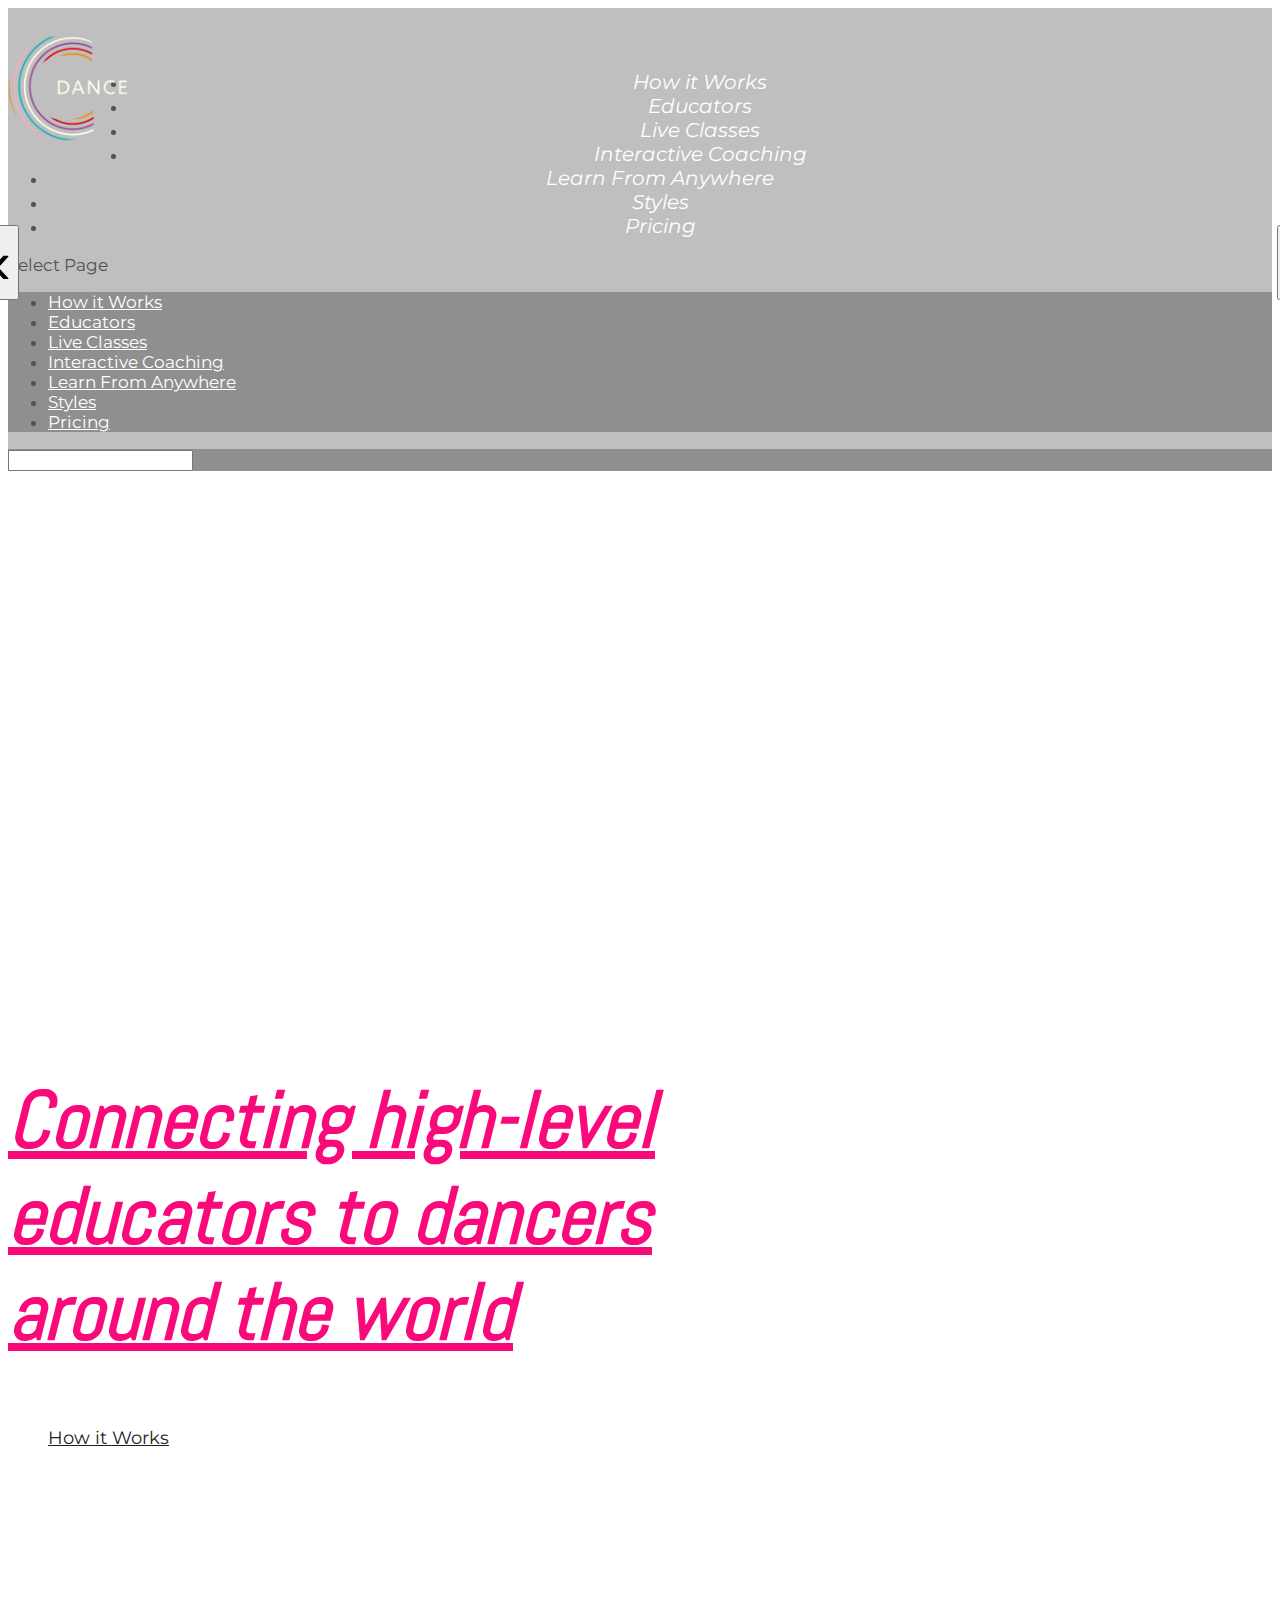
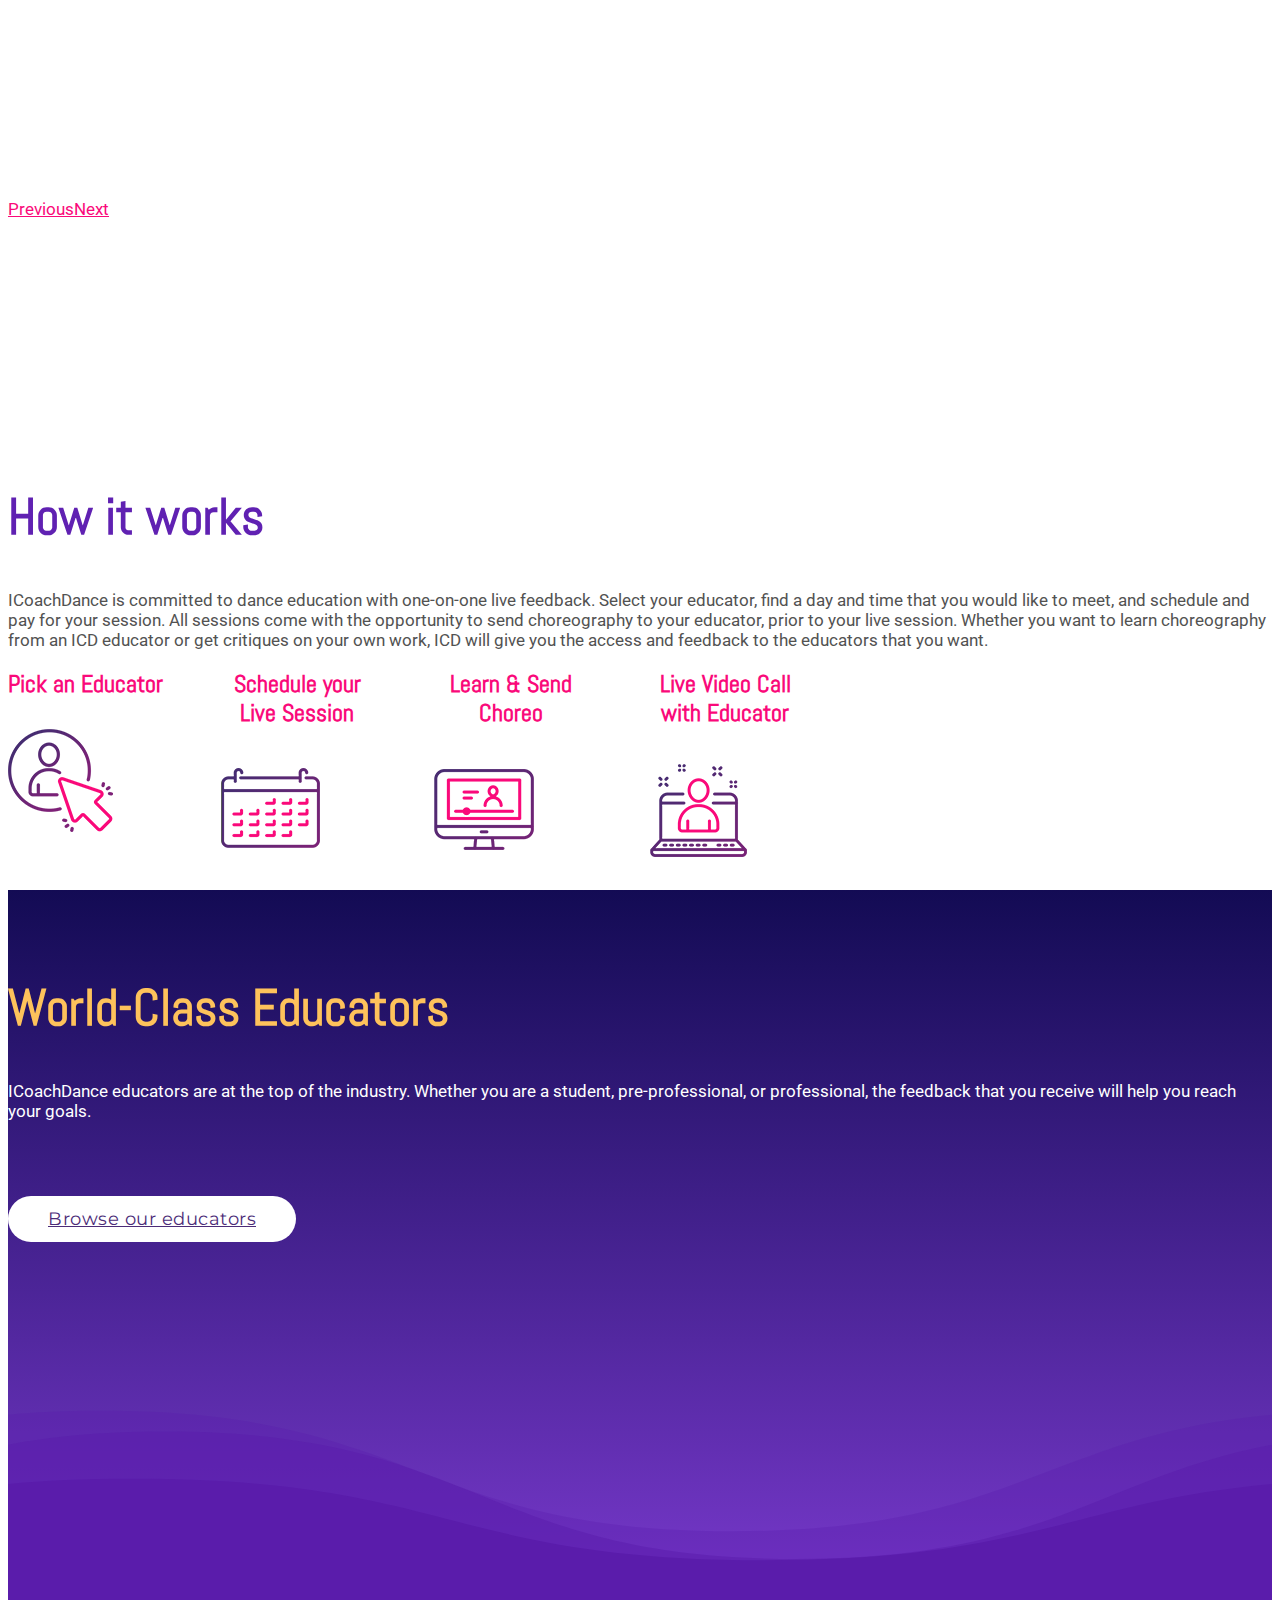
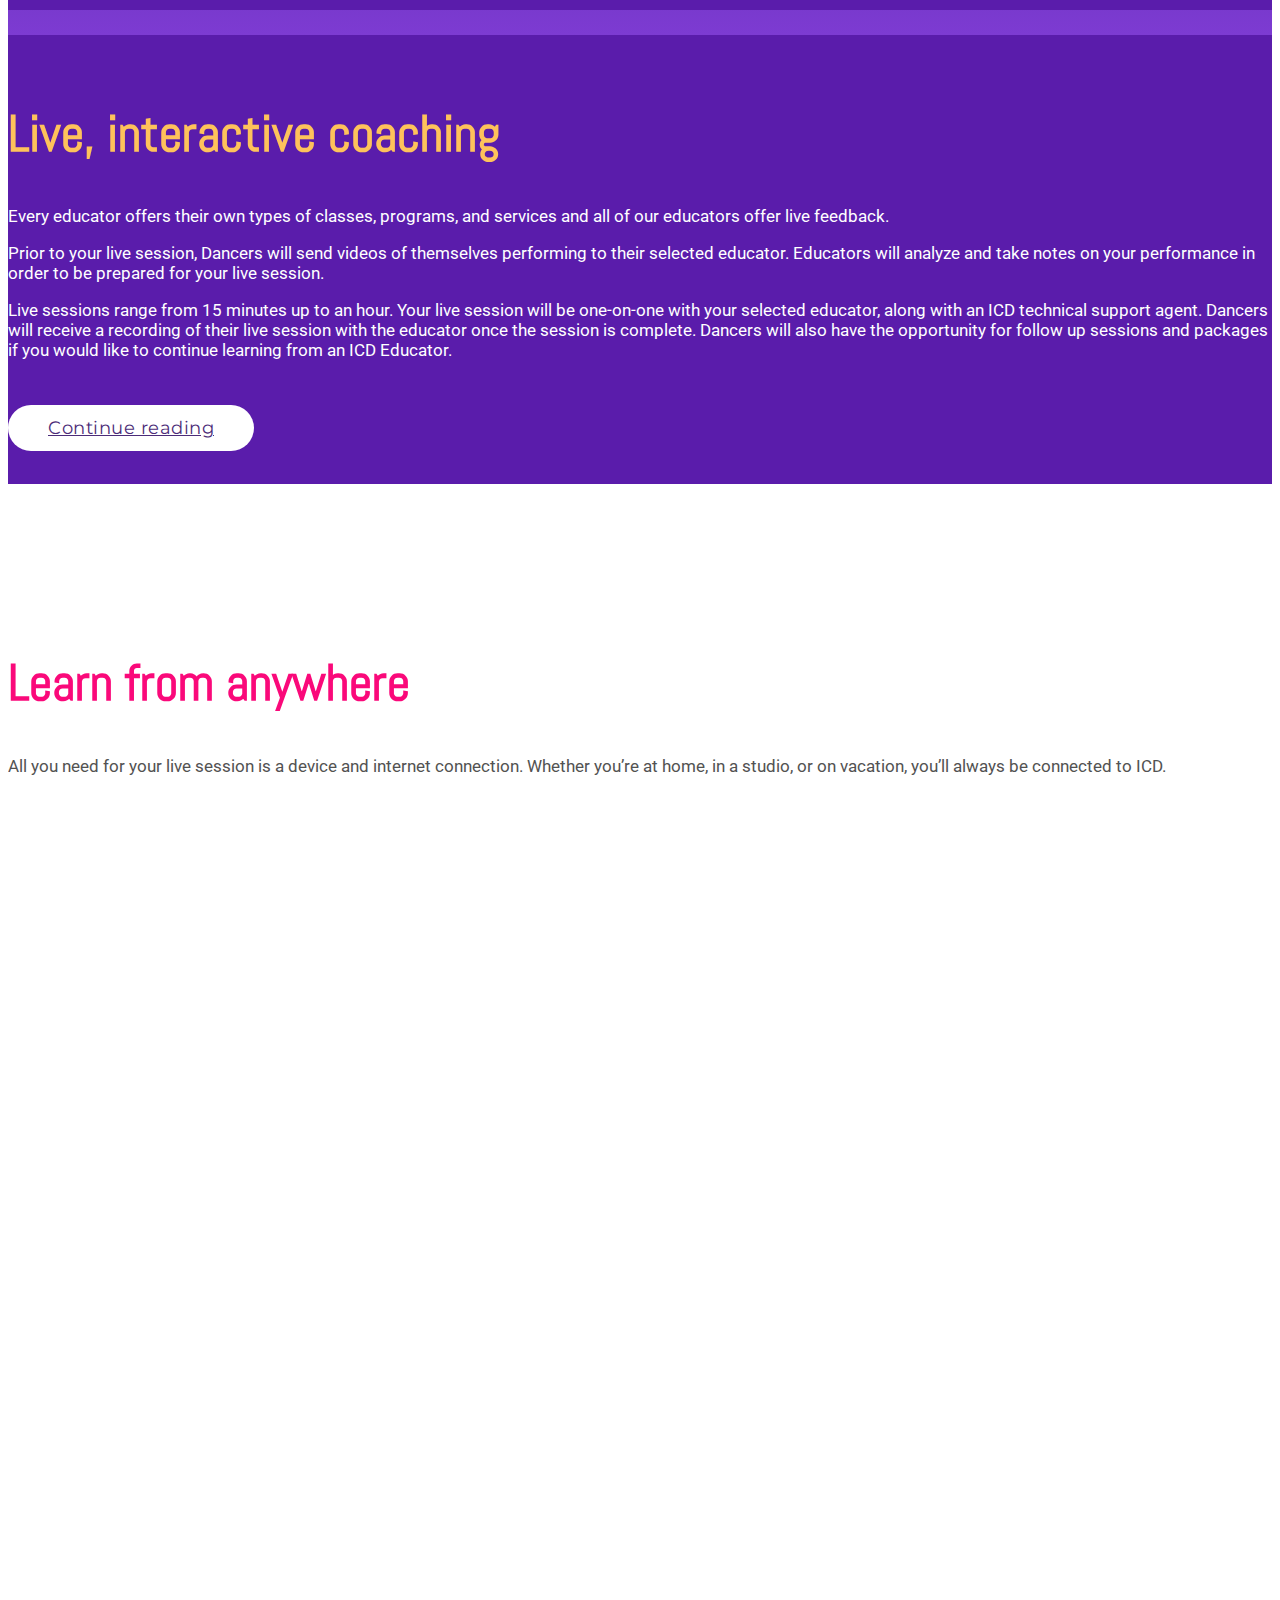
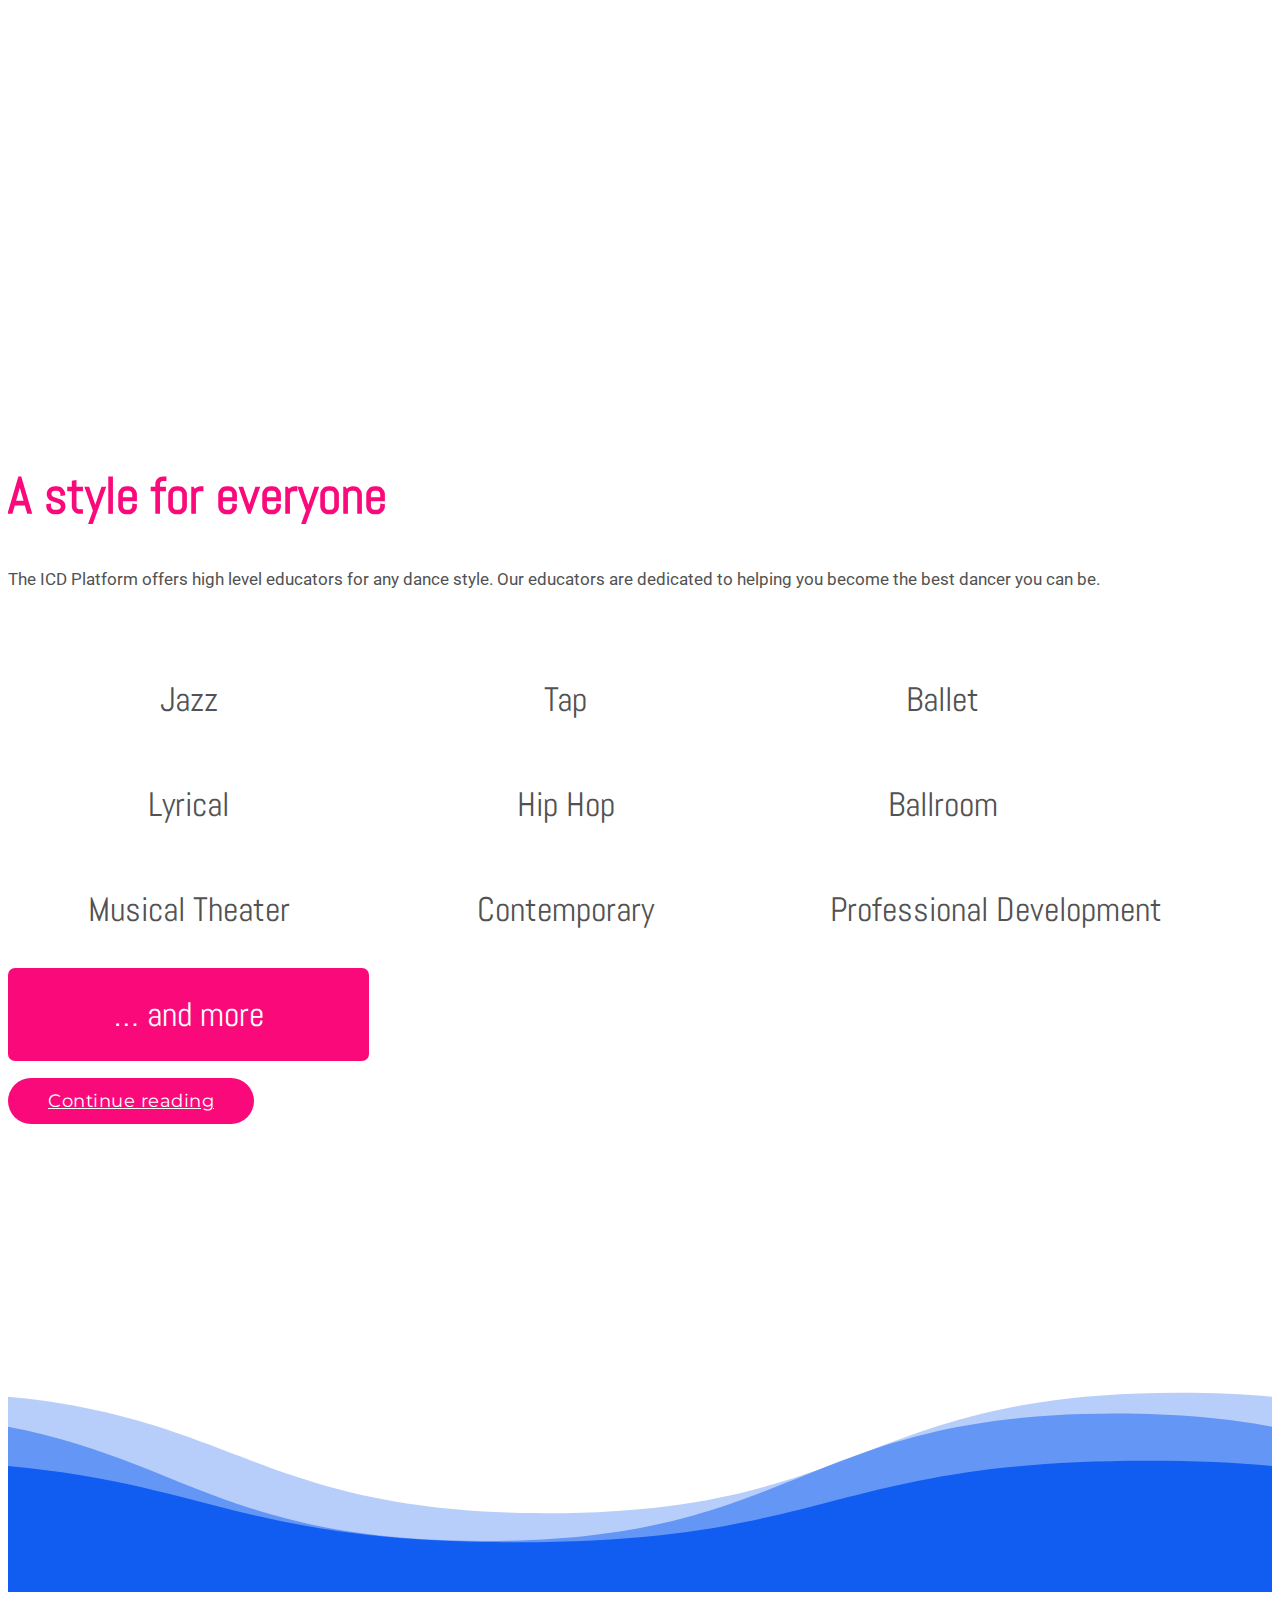
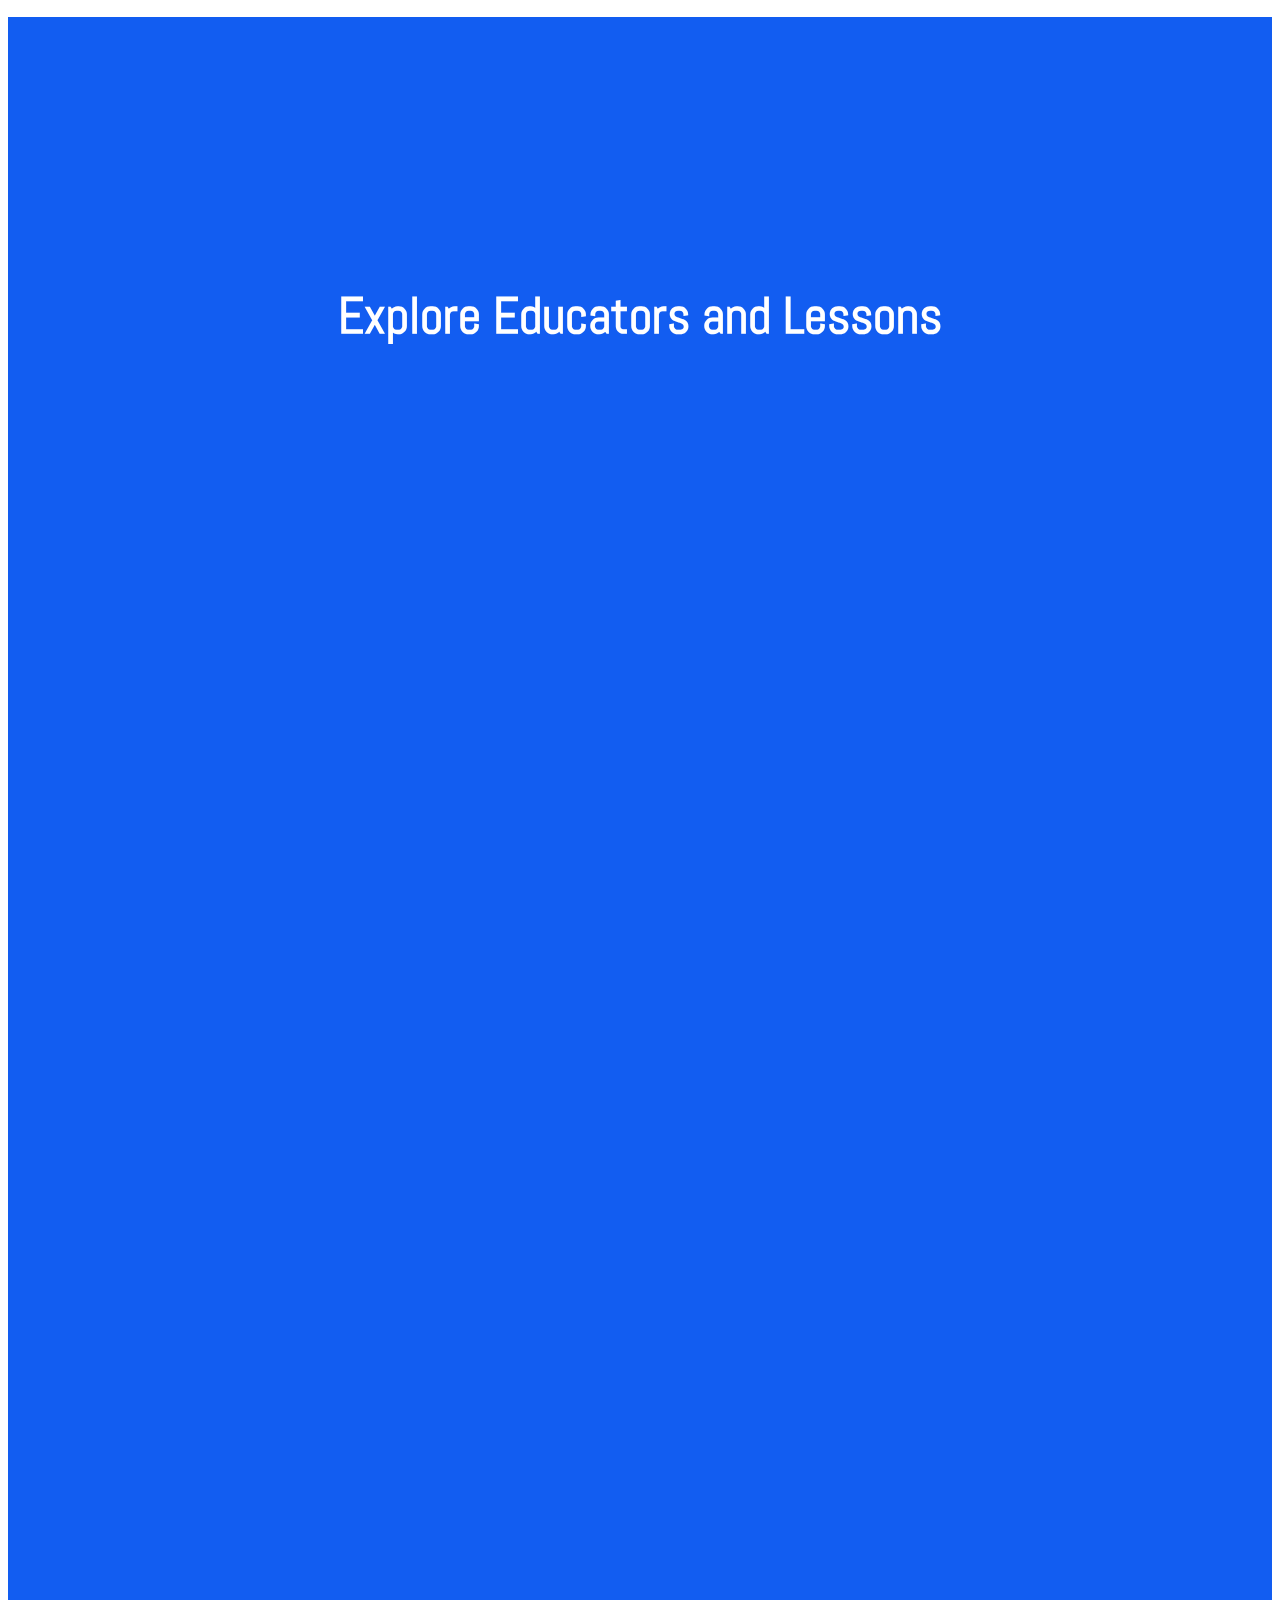
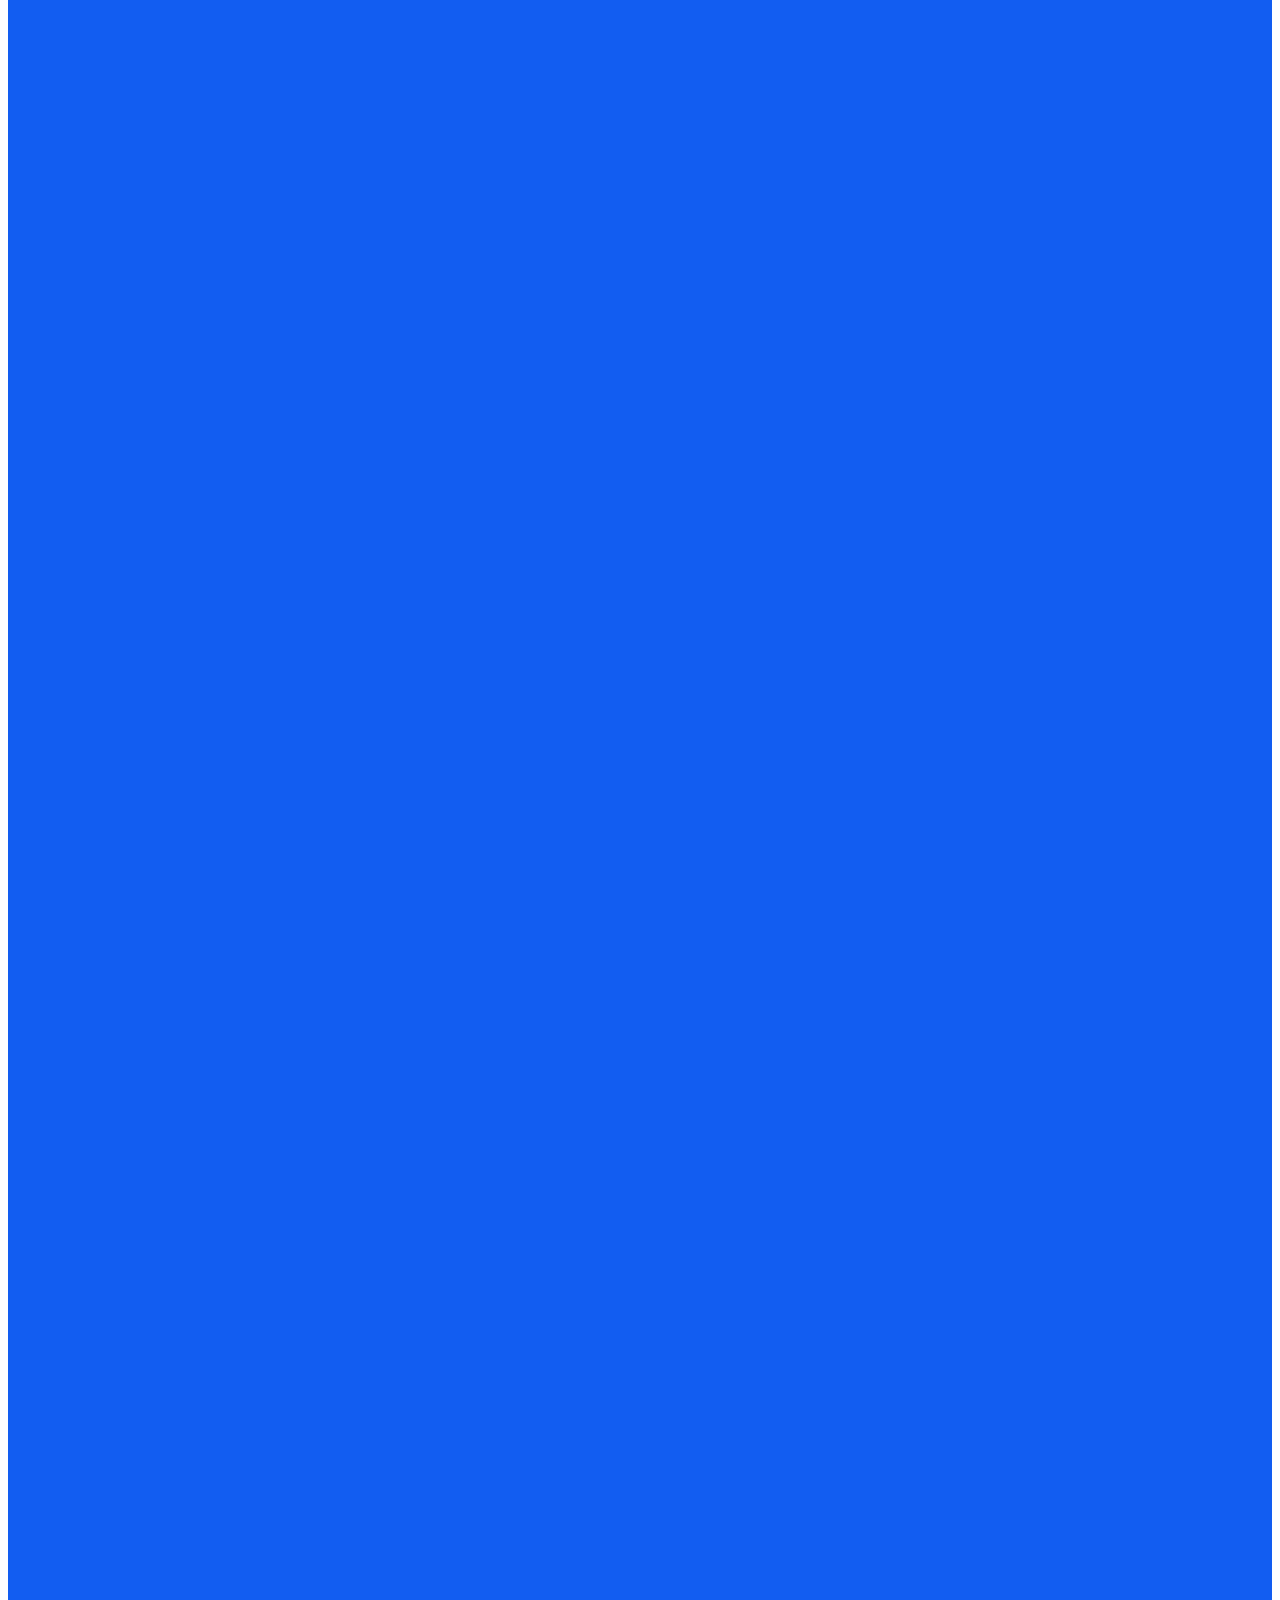
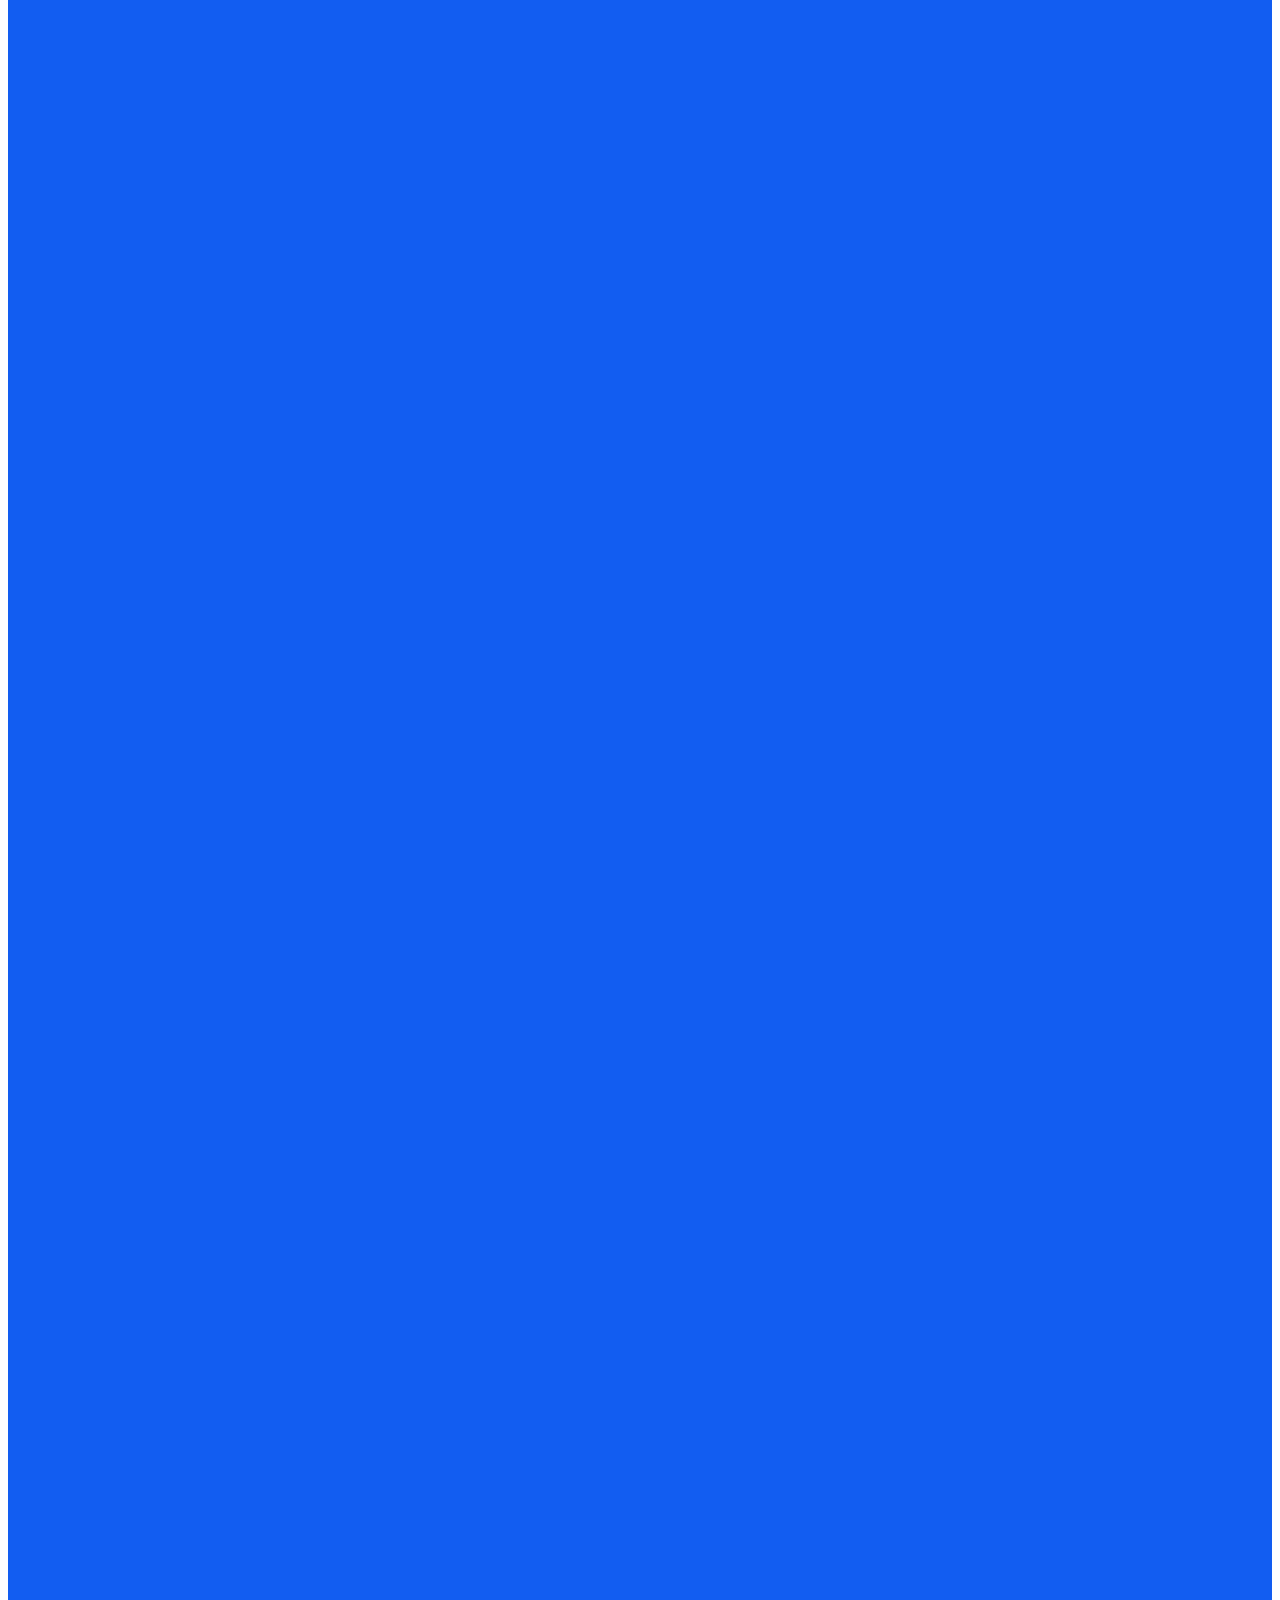
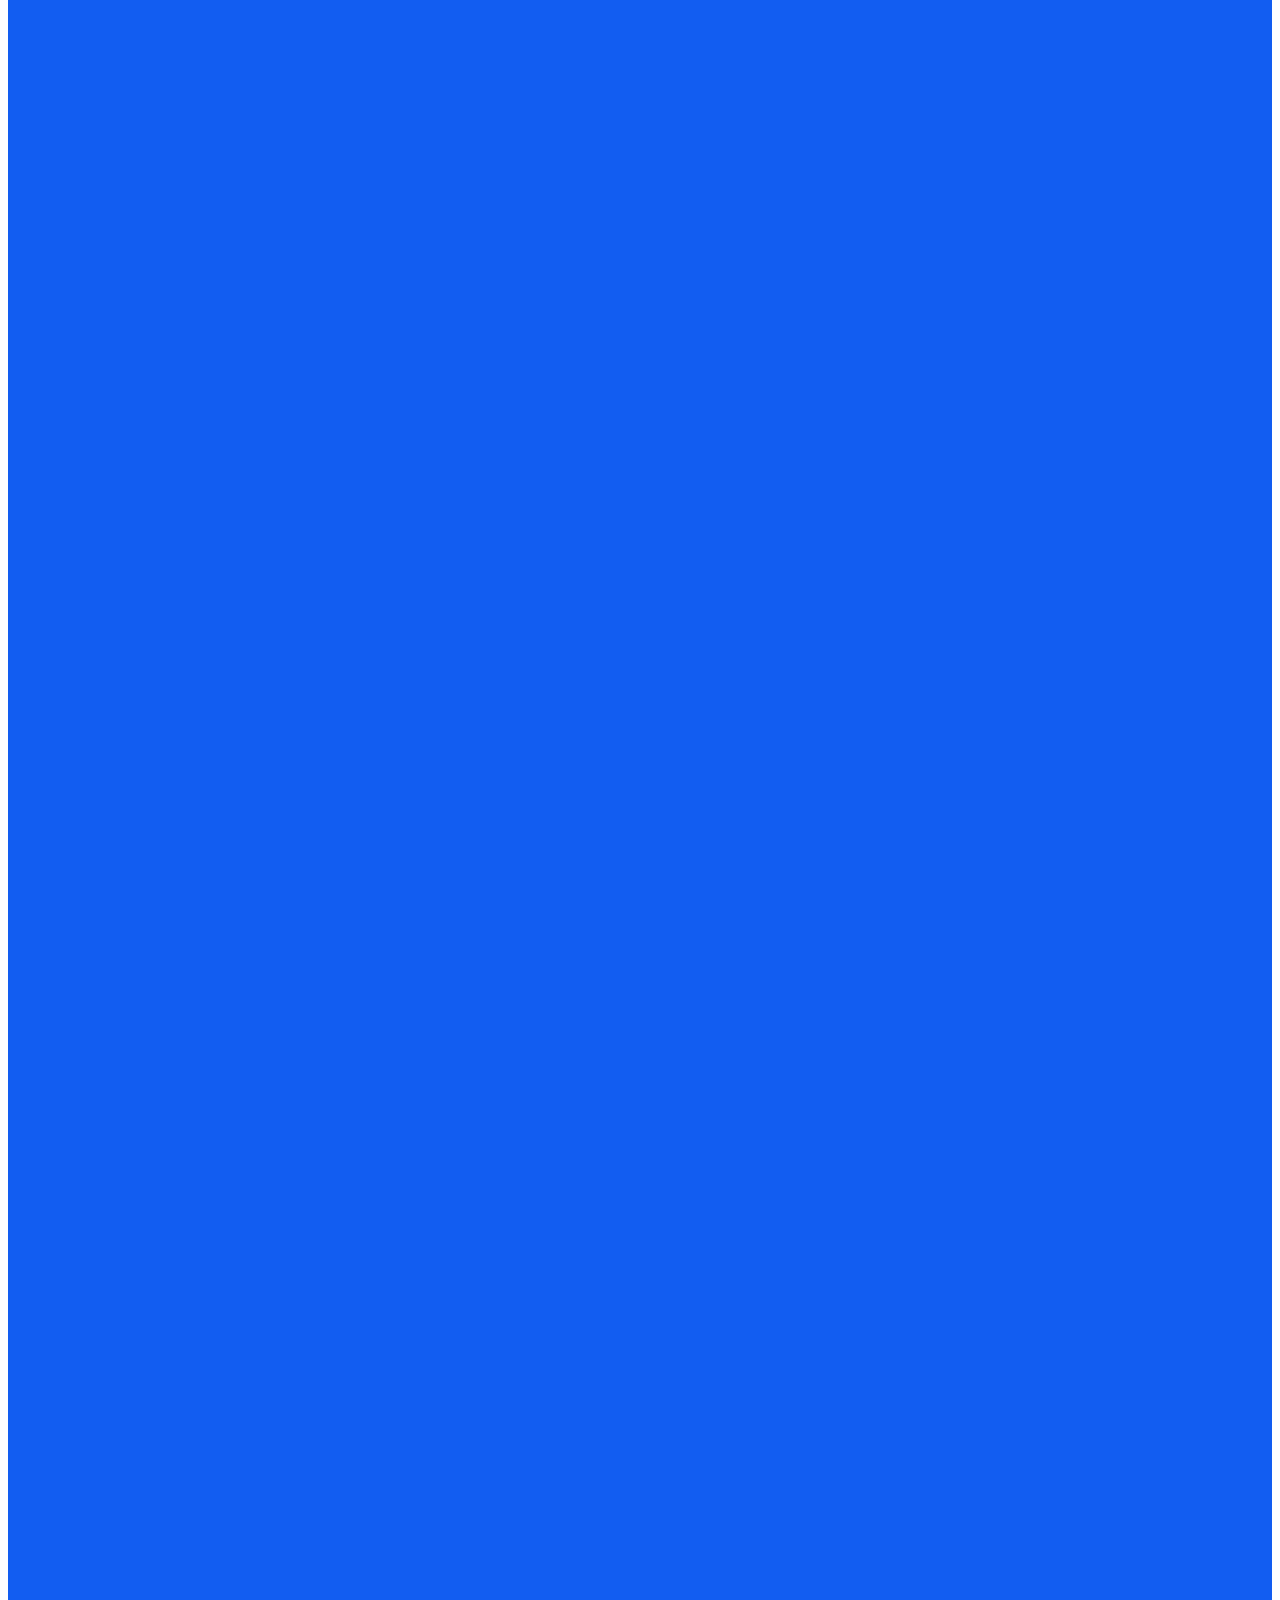
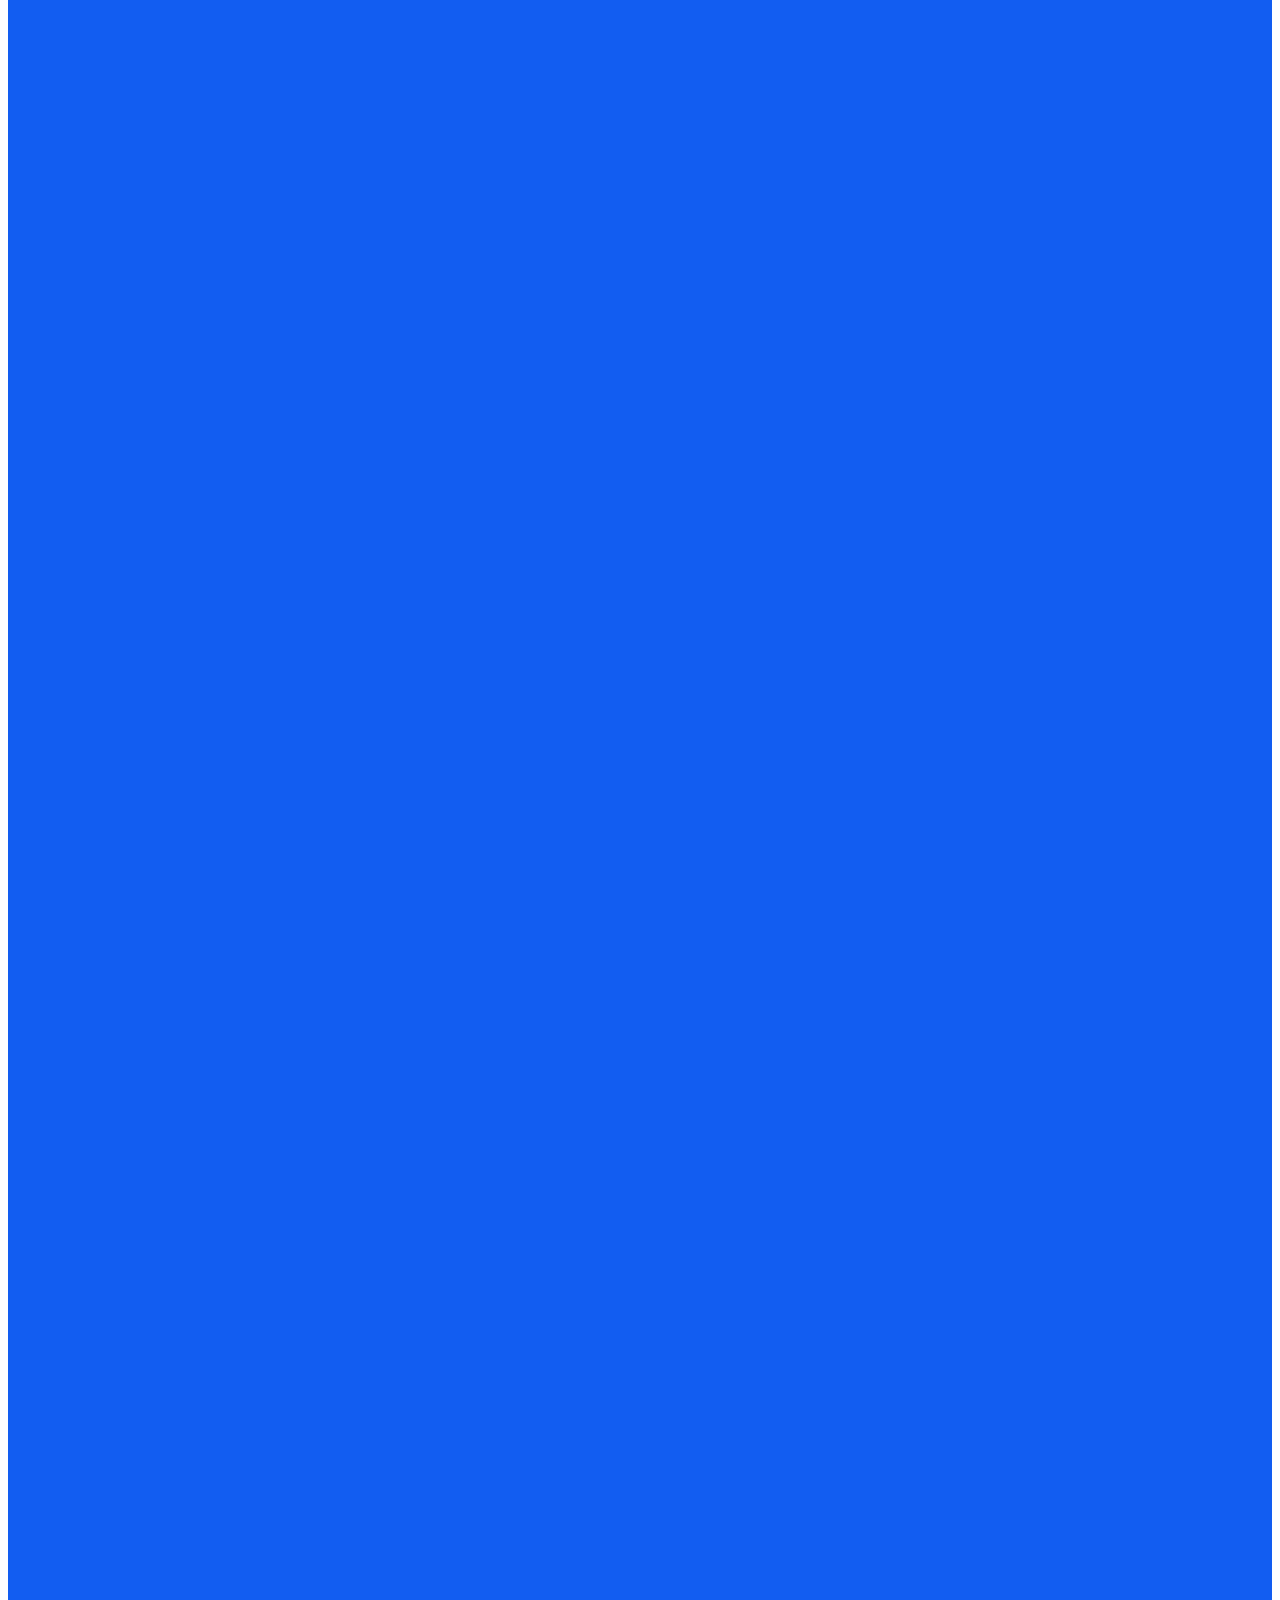
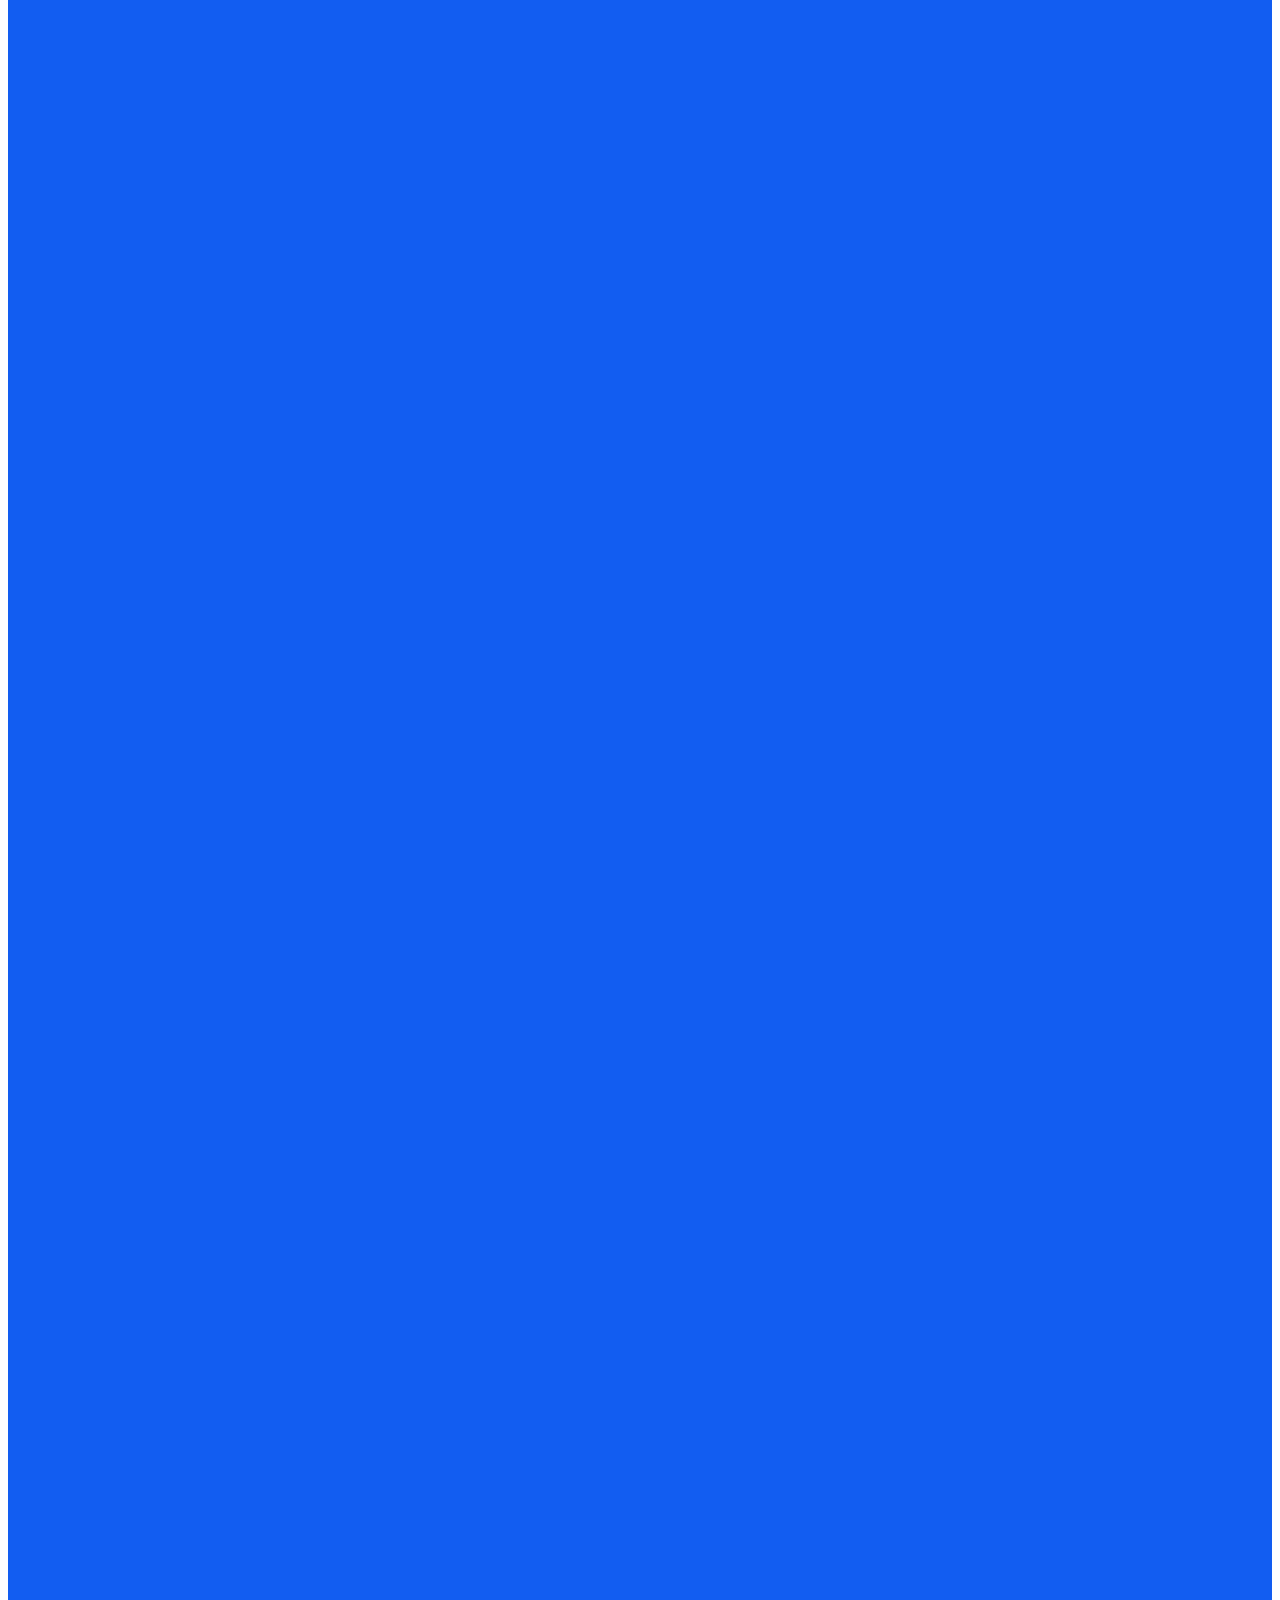
==== index.html @ 6336a62b "up" ====
<!DOCTYPE html>
<!--[if IE 6]><html id="ie6" lang="en-US"><![endif]--><!--[if IE 7]><html id="ie7" lang="en-US"><![endif]--><!--[if IE 8]><html id="ie8" lang="en-US"><![endif]--><!--[if !(IE 6) | !(IE 7) | !(IE 8)  ]><!--><html lang="en-US"><!--<![endif]--><head><meta charset="UTF-8"><meta http-equiv="X-UA-Compatible" content="IE=edge"><link rel="pingback" href="https://icoachdance.com/xmlrpc.php"><!--[if lt IE 9]>	<script src="https://3eq7dg2qbpiw3tcjli3d4eix-wpengine.netdna-ssl.com/wp-content/themes/Divi/js/html5.js" type="text/javascript"></script>	<![endif]--><script type="text/javascript">		document.documentElement.className = 'js';	</script><script>var et_site_url='https://icoachdance.com';var et_post_id='41';function et_core_page_resource_fallback(a,b){"undefined"===typeof b&&(b=a.sheet.cssRules&&0===a.sheet.cssRules.length);b&&(a.onerror=null,a.onload=null,a.href?a.href=et_site_url+"/?et_core_page_resource="+a.id+et_post_id:a.src&&(a.src=et_site_url+"/?et_core_page_resource="+a.id+et_post_id))}
</script><!-- This site is optimized with the Yoast SEO plugin v15.5 - https://yoast.com/wordpress/plugins/seo/ --><title>ICoachDance</title><meta name="description" content="Meet and learn from the most highly regarded educators in the Dance industry. Get ready to take your dance training to the next level."><meta name="robots" content="index, follow, max-snippet:-1, max-image-preview:large, max-video-preview:-1"><link rel="canonical" href="https://icoachdance.com/"><meta property="og:locale" content="en_US"><meta property="og:type" content="website"><meta property="og:title" content="ICoachDance"><meta property="og:description" content="Meet and learn from the most highly regarded educators in the Dance industry. Get ready to take your dance training to the next level."><meta property="og:url" content="https://icoachdance.com/"><meta property="og:site_name" content="ICoachDance"><meta property="article:modified_time" content="2020-08-06T23:38:12+00:00"><meta property="og:image" content="https://icoachdance.com/wp-content/uploads/2020/06/slider-1.jpg"><meta property="og:image:width" content="1920"><meta property="og:image:height" content="1015"><meta name="twitter:card" content="summary_large_image"><meta name="twitter:label1" content="Est. reading time"><meta name="twitter:data1" content="12 minutes"><script type="application/ld+json" class="yoast-schema-graph">{"@context":"https://schema.org","@graph":[{"@type":"Organization","@id":"https://icoachdance.com/#organization","name":"ICoachDance","url":"https://icoachdance.com/","sameAs":[],"logo":{"@type":"ImageObject","@id":"https://icoachdance.com/#logo","inLanguage":"en-US","url":"https://icoachdance.com/wp-content/uploads/2020/06/favicon.png","width":512,"height":512,"caption":"ICoachDance"},"image":{"@id":"https://icoachdance.com/#logo"}},{"@type":"WebSite","@id":"https://icoachdance.com/#website","url":"https://icoachdance.com/","name":"ICoachDance","description":"","publisher":{"@id":"https://icoachdance.com/#organization"},"potentialAction":[{"@type":"SearchAction","target":"https://icoachdance.com/?s={search_term_string}","query-input":"required name=search_term_string"}],"inLanguage":"en-US"},{"@type":"ImageObject","@id":"https://icoachdance.com/#primaryimage","inLanguage":"en-US","url":"https://icoachdance.com/wp-content/uploads/2020/06/slider-1.jpg","width":1920,"height":1015},{"@type":"WebPage","@id":"https://icoachdance.com/#webpage","url":"https://icoachdance.com/","name":"ICoachDance","isPartOf":{"@id":"https://icoachdance.com/#website"},"about":{"@id":"https://icoachdance.com/#organization"},"primaryImageOfPage":{"@id":"https://icoachdance.com/#primaryimage"},"datePublished":"2020-06-19T06:43:50+00:00","dateModified":"2020-08-06T23:38:12+00:00","description":"Meet and learn from the most highly regarded educators in the Dance industry. Get ready to take your dance training to the next level.","inLanguage":"en-US","potentialAction":[{"@type":"ReadAction","target":["https://icoachdance.com/"]}]}]}</script><!-- / Yoast SEO plugin. --><link rel="dns-prefetch" href="//fonts.googleapis.com"><link rel="dns-prefetch" href="//s.w.org"><link rel="alternate" type="application/rss+xml" title="ICoachDance &raquo; Feed" href="https://icoachdance.com/feed/"><script type="text/javascript">
			window._wpemojiSettings = {"baseUrl":"https:\/\/s.w.org\/images\/core\/emoji\/13.0.1\/72x72\/","ext":".png","svgUrl":"https:\/\/s.w.org\/images\/core\/emoji\/13.0.1\/svg\/","svgExt":".svg","source":{"concatemoji":"https:\/\/icoachdance.com\/wp-includes\/js\/wp-emoji-release.min.js?ver=5.6"}};
			!function(e,a,t){var r,n,o,i,p=a.createElement("canvas"),s=p.getContext&&p.getContext("2d");function c(e,t){var a=String.fromCharCode;s.clearRect(0,0,p.width,p.height),s.fillText(a.apply(this,e),0,0);var r=p.toDataURL();return s.clearRect(0,0,p.width,p.height),s.fillText(a.apply(this,t),0,0),r===p.toDataURL()}function l(e){if(!s||!s.fillText)return!1;switch(s.textBaseline="top",s.font="600 32px Arial",e){case"flag":return!c([127987,65039,8205,9895,65039],[127987,65039,8203,9895,65039])&&(!c([55356,56826,55356,56819],[55356,56826,8203,55356,56819])&&!c([55356,57332,56128,56423,56128,56418,56128,56421,56128,56430,56128,56423,56128,56447],[55356,57332,8203,56128,56423,8203,56128,56418,8203,56128,56421,8203,56128,56430,8203,56128,56423,8203,56128,56447]));case"emoji":return!c([55357,56424,8205,55356,57212],[55357,56424,8203,55356,57212])}return!1}function d(e){var t=a.createElement("script");t.src=e,t.defer=t.type="text/javascript",a.getElementsByTagName("head")[0].appendChild(t)}for(i=Array("flag","emoji"),t.supports={everything:!0,everythingExceptFlag:!0},o=0;o<i.length;o++)t.supports[i[o]]=l(i[o]),t.supports.everything=t.supports.everything&&t.supports[i[o]],"flag"!==i[o]&&(t.supports.everythingExceptFlag=t.supports.everythingExceptFlag&&t.supports[i[o]]);t.supports.everythingExceptFlag=t.supports.everythingExceptFlag&&!t.supports.flag,t.DOMReady=!1,t.readyCallback=function(){t.DOMReady=!0},t.supports.everything||(n=function(){t.readyCallback()},a.addEventListener?(a.addEventListener("DOMContentLoaded",n,!1),e.addEventListener("load",n,!1)):(e.attachEvent("onload",n),a.attachEvent("onreadystatechange",function(){"complete"===a.readyState&&t.readyCallback()})),(r=t.source||{}).concatemoji?d(r.concatemoji):r.wpemoji&&r.twemoji&&(d(r.twemoji),d(r.wpemoji)))}(window,document,window._wpemojiSettings);
		</script><meta content="Divi Child Theme v.Updated for Divi 3+" name="generator"><style type="text/css">
img.wp-smiley,
img.emoji {
	display: inline !important;
	border: none !important;
	box-shadow: none !important;
	height: 1em !important;
	width: 1em !important;
	margin: 0 .07em !important;
	vertical-align: -0.1em !important;
	background: none !important;
	padding: 0 !important;
}
</style><link rel="stylesheet" id="wp-block-library-css" href="https://3eq7dg2qbpiw3tcjli3d4eix-wpengine.netdna-ssl.com/wp-includes/css/dist/block-library/style.min.css?ver=5.6" type="text/css" media="all"><link rel="stylesheet" id="owl-css-css" href="https://3eq7dg2qbpiw3tcjli3d4eix-wpengine.netdna-ssl.com/wp-content/plugins/ICD-addons/include/css/owl.carousel.min.css?ver=5.6" type="text/css" media="all"><link rel="stylesheet" id="parent-style-css" href="https://3eq7dg2qbpiw3tcjli3d4eix-wpengine.netdna-ssl.com/wp-content/themes/Divi/style.css?ver=5.6" type="text/css" media="all"><link rel="stylesheet" id="divi-style-css" href="https://3eq7dg2qbpiw3tcjli3d4eix-wpengine.netdna-ssl.com/wp-content/themes/Divi_Child/style.css?ver=4.7.7" type="text/css" media="all"><link rel="stylesheet" id="et-builder-googlefonts-cached-css" href="https://fonts.googleapis.com/css?family=Abel:regular%7CRoboto:100,100italic,300,300italic,regular,italic,500,500italic,700,700italic,900,900italic%7CMontserrat:100,100italic,200,200italic,300,300italic,regular,italic,500,500italic,600,600italic,700,700italic,800,800italic,900,900italic&amp;subset=latin,latin-ext&amp;display=swap" type="text/css" media="all"><link rel="stylesheet" id="dashicons-css" href="https://3eq7dg2qbpiw3tcjli3d4eix-wpengine.netdna-ssl.com/wp-includes/css/dashicons.min.css?ver=5.6" type="text/css" media="all"><script type="text/javascript" src="js/jquery-jquery.min.js" id="jquery-core-js"></script><script type="text/javascript" src="js/jquery-jquery-migrate.min.js" id="jquery-migrate-js"></script><link rel="https://api.w.org/" href="https://icoachdance.com/wp-json/"><link rel="alternate" type="application/json" href="https://icoachdance.com/wp-json/wp/v2/pages/41"><link rel="EditURI" type="application/rsd+xml" title="RSD" href="https://icoachdance.com/xmlrpc.php?rsd"><link rel="wlwmanifest" type="application/wlwmanifest+xml" href="https://icoachdance.com/wp-includes/wlwmanifest.xml"><link rel="shortlink" href="https://icoachdance.com/"><link rel="alternate" type="application/json+oembed" href="https://icoachdance.com/wp-json/oembed/1.0/embed?url=https%3A%2F%2Ficoachdance.com%2F"><link rel="alternate" type="text/xml+oembed" href="https://icoachdance.com/wp-json/oembed/1.0/embed?url=https%3A%2F%2Ficoachdance.com%2F&amp;format=xml"><meta name="viewport" content="width=device-width, initial-scale=1.0, maximum-scale=1.0, user-scalable=0"><link rel="preload" href="https://3eq7dg2qbpiw3tcjli3d4eix-wpengine.netdna-ssl.com/wp-content/themes/Divi/core/admin/fonts/modules.ttf" as="font" crossorigin="anonymous"><!-- Global site tag (gtag.js) - Google Analytics --><script async src="https://www.googletagmanager.com/gtag/js?id=UA-171781567-1"></script><script>
  window.dataLayer = window.dataLayer || [];
  function gtag(){dataLayer.push(arguments);}
  gtag('js', new Date());

  gtag('config', 'UA-171781567-1');
</script><!-- Facebook Pixel Code --><script>
!function(f,b,e,v,n,t,s)
{if(f.fbq)return;n=f.fbq=function(){n.callMethod?
n.callMethod.apply(n,arguments):n.queue.push(arguments)};
if(!f._fbq)f._fbq=n;n.push=n;n.loaded=!0;n.version='2.0';
n.queue=[];t=b.createElement(e);t.async=!0;
t.src=v;s=b.getElementsByTagName(e)[0];
s.parentNode.insertBefore(t,s)}(window, document,'script',
'https://connect.facebook.net/en_US/fbevents.js');
fbq('init', '2742005852699545');
fbq('track', 'PageView');
</script><noscript><img height="1" width="1" style="display:none" alt="" src="images/tr"></noscript><!-- End Facebook Pixel Code --><script id="mcjs">!function(c,h,i,m,p){m=c.createElement(h),p=c.getElementsByTagName(h)[0],m.async=1,m.src=i,p.parentNode.insertBefore(m,p)}(document,"script","https://chimpstatic.com/mcjs-connected/js/users/8abcaf87756d77f48ee91cb55/048fda7e69a66647afc2ae936.js");</script><link rel="icon" href="favicons/08-cropped-logo-32x32.png" sizes="32x32"><link rel="icon" href="favicons/08-cropped-logo-192x192.png" sizes="192x192"><link rel="apple-touch-icon" href="favicons/08-cropped-logo-180x180.png"><meta name="msapplication-TileImage" content="https://icoachdance.com/wp-content/uploads/2020/08/cropped-logo-270x270.png"><link rel="stylesheet" id="et-core-unified-41-cached-inline-styles" href="css/41-et-core-unified-41-160995599921.min.css" onerror="et_core_page_resource_fallback(this, true)" onload="et_core_page_resource_fallback(this)"></head><body class="home page-template-default page page-id-41 et_pb_button_helper_class et_transparent_nav et_fixed_nav et_show_nav et_primary_nav_dropdown_animation_fade et_secondary_nav_dropdown_animation_fade et_header_style_left et_pb_footer_columns_1_4__3_4 et_cover_background et_pb_gutter et_pb_gutters2 et_pb_pagebuilder_layout et_smooth_scroll et_no_sidebar et_divi_theme et-db et_minified_js et_minified_css">	<div id="page-container">				<header id="main-header" data-height-onload="173"><div class="container clearfix et_menu_container">							<div class="logo_container">					<span class="logo_helper"></span>					<a href="icoachdance.html">						<img src="images/08-ICD_Master-logo-1.png" alt="ICoachDance" id="logo" data-height-percentage="94"></a>				</div>				<div id="et-top-navigation" data-height="173" data-fixed-height="70">											<nav id="top-menu-nav"><ul id="top-menu" class="nav"><li id="menu-item-33" class="menu-item menu-item-type-custom menu-item-object-custom current-menu-item current_page_item menu-item-33"><a href="/#HowItWorks" aria-current="page">How it Works</a></li>
<li id="menu-item-287" class="menu-item menu-item-type-custom menu-item-object-custom menu-item-287"><a href="educators.html">Educators</a></li>
<li id="menu-item-754" class="menu-item menu-item-type-post_type menu-item-object-page menu-item-754"><a href="live.html">Live Classes</a></li>
<li id="menu-item-34" class="menu-item menu-item-type-custom menu-item-object-custom current-menu-item current_page_item menu-item-34"><a href="/#InteractiveCoaching" aria-current="page">Interactive Coaching</a></li>
<li id="menu-item-35" class="menu-item menu-item-type-custom menu-item-object-custom current-menu-item current_page_item menu-item-35"><a href="/#LearnFromAnywhere" aria-current="page">Learn From Anywhere</a></li>
<li id="menu-item-36" class="menu-item menu-item-type-custom menu-item-object-custom current-menu-item current_page_item menu-item-36"><a href="/#Styles" aria-current="page">Styles</a></li>
<li id="menu-item-38" class="menu-item menu-item-type-custom menu-item-object-custom menu-item-38"><a href="#Pricing">Pricing</a></li>
</ul></nav><div id="et_mobile_nav_menu">
				<div class="mobile_nav closed">
					<span class="select_page">Select Page</span>
					<span class="mobile_menu_bar mobile_menu_bar_toggle"></span>
				</div>
			</div>				</div> <!-- #et-top-navigation -->			</div> <!-- .container -->			<div class="et_search_outer">				<div class="container et_search_form_container">					<form role="search" method="get" class="et-search-form" action="https://icoachdance.com/">					<input type="search" class="et-search-field" placeholder="Search &hellip;" value="" name="s" title="Search for:"></form>					<span class="et_close_search_field"></span>				</div>			</div>		</header><!-- #main-header --><div id="et-main-area">
<div id="main-content">


			
				<article id="post-41" class="post-41 page type-page status-publish has-post-thumbnail hentry"><div class="entry-content">
					<div id="et-boc" class="et-boc">
			
		<div class="et-l et-l--post">
			<div class="et_builder_inner_content et_pb_gutters2">
		<div class="et_pb_section et_pb_section_0 et_pb_fullwidth_section et_section_regular section_has_divider et_pb_bottom_divider">
				
				
				
				
					<div class="et_pb_module et_pb_fullwidth_slider_0 ds-slider-left homeslider et_pb_slider et_pb_slider_no_pagination">
				<div class="et_pb_slides">
					<div class="et_pb_slide et_pb_slide_0 et_pb_section_parallax et_pb_bg_layout_dark et_pb_media_alignment_center et-pb-active-slide" data-slide-id="et_pb_slide_0">
				<span class="et_parallax_bg_wrap"><span class="et_parallax_bg et_pb_parallax_css" style="background-image: url(https://3eq7dg2qbpiw3tcjli3d4eix-wpengine.netdna-ssl.com/wp-content/uploads/2020/07/slide-1.jpg);"></span></span>
				
				<div class="et_pb_container clearfix">
					<div class="et_pb_slider_container_inner">
						
						<div class="et_pb_slide_description">
							<h2 class="et_pb_slide_title"><a href="#HowItWorks">Connecting high-level educators to dancers around the world</a></h2>
							<div class="et_pb_button_wrapper"><a class="et_pb_button et_pb_more_button" href="#HowItWorks">How it Works</a></div>
						</div> <!-- .et_pb_slide_description -->
					</div>
				</div> <!-- .et_pb_container -->
				
			</div> <!-- .et_pb_slide -->
			<div class="et_pb_slide et_pb_slide_1 et_pb_section_parallax et_pb_bg_layout_dark et_pb_media_alignment_center" data-slide-id="et_pb_slide_1">
				<span class="et_parallax_bg_wrap"><span class="et_parallax_bg et_pb_parallax_css" style="background-image: url(https://3eq7dg2qbpiw3tcjli3d4eix-wpengine.netdna-ssl.com/wp-content/uploads/2020/07/slides-2-1.jpg);"></span></span>
				
				<div class="et_pb_container clearfix">
					<div class="et_pb_slider_container_inner">
						
						<div class="et_pb_slide_description">
							<h2 class="et_pb_slide_title"><a href="#HowItWorks">Private coaching with  one-on-one, live feedback</a></h2>
							<div class="et_pb_button_wrapper"><a class="et_pb_button et_pb_more_button" href="#HowItWorks">How it Works</a></div>
						</div> <!-- .et_pb_slide_description -->
					</div>
				</div> <!-- .et_pb_container -->
				
			</div> <!-- .et_pb_slide -->
			<div class="et_pb_slide et_pb_slide_2 et_pb_section_parallax et_pb_bg_layout_dark et_pb_media_alignment_center" data-slide-id="et_pb_slide_2">
				<span class="et_parallax_bg_wrap"><span class="et_parallax_bg et_pb_parallax_css" style="background-image: url(https://3eq7dg2qbpiw3tcjli3d4eix-wpengine.netdna-ssl.com/wp-content/uploads/2020/07/slides-3-1-1.jpg);"></span></span>
				
				<div class="et_pb_container clearfix">
					<div class="et_pb_slider_container_inner">
						
						<div class="et_pb_slide_description">
							<h2 class="et_pb_slide_title"><a href="#HowItWorks">Online education,  anywhere, anytime. </a></h2>
							<div class="et_pb_button_wrapper"><a class="et_pb_button et_pb_more_button" href="#HowItWorks">How it works</a></div>
						</div> <!-- .et_pb_slide_description -->
					</div>
				</div> <!-- .et_pb_container -->
				
			</div> <!-- .et_pb_slide -->
			
				</div> <!-- .et_pb_slides -->
				
			</div> <!-- .et_pb_slider -->
			
				
				<div class="et_pb_bottom_inside_divider et-no-transition"></div>
			</div> <!-- .et_pb_section --><div id="HowItWorks" class="et_pb_section et_pb_section_1 et_section_regular">
				
				
				
				
					<div class="et_pb_row et_pb_row_0">
				<div class="et_pb_column et_pb_column_1_2 et_pb_column_0  et_pb_css_mix_blend_mode_passthrough">
				
				
				<div class="et_pb_module et_pb_text et_pb_text_0 et_animated  et_pb_text_align_left et_pb_bg_layout_light">
				
				
				<div class="et_pb_text_inner"><h2>How it works</h2></div>
			</div> <!-- .et_pb_text --><div class="et_pb_module et_pb_text et_pb_text_1 et_animated  et_pb_text_align_left et_pb_bg_layout_light">
				
				
				<div class="et_pb_text_inner">ICoachDance is committed to dance education with one-on-one live feedback. Select your educator, find a day and time that you would like to meet, and schedule and pay for your session.  All sessions come with the opportunity to send choreography to your educator, prior to your live session. Whether you want to learn choreography from an ICD educator or get critiques on your own work, ICD will give you the access and feedback to the educators that you want. </div>
			</div> <!-- .et_pb_text -->
			</div> <!-- .et_pb_column --><div class="et_pb_column et_pb_column_1_2 et_pb_column_1  et_pb_css_mix_blend_mode_passthrough et-last-child">
				
				
				<div class="et_pb_module et_pb_blurb et_pb_blurb_0 blurb-custom et_animated  et_pb_text_align_left  et_pb_blurb_position_top et_pb_bg_layout_light">
				
				
				<div class="et_pb_blurb_content">
					<div class="et_pb_main_blurb_image"><span class="et_pb_image_wrap"><img loading="lazy" width="105" height="103" src="images/06-step-1-icon-1.png" alt="" class="et-waypoint et_pb_animation_top wp-image-131"></span></div>
					<div class="et_pb_blurb_container">
						<h2 class="et_pb_module_header"><span>Pick an Educator</span></h2>
						
					</div>
				</div> <!-- .et_pb_blurb_content -->
			</div> <!-- .et_pb_blurb --><div class="et_pb_module et_pb_blurb et_pb_blurb_1 blurb-custom et_animated  et_pb_text_align_left  et_pb_blurb_position_top et_pb_bg_layout_light">
				
				
				<div class="et_pb_blurb_content">
					<div class="et_pb_main_blurb_image"><span class="et_pb_image_wrap"><img loading="lazy" width="105" height="103" src="images/06-step-2-icon-1.png" alt="" class="et-waypoint et_pb_animation_top wp-image-132"></span></div>
					<div class="et_pb_blurb_container">
						<h2 class="et_pb_module_header"><span>Schedule your Live Session</span></h2>
						
					</div>
				</div> <!-- .et_pb_blurb_content -->
			</div> <!-- .et_pb_blurb --><div class="et_pb_module et_pb_blurb et_pb_blurb_2 blurb-custom et_animated  et_pb_text_align_left  et_pb_blurb_position_top et_pb_bg_layout_light">
				
				
				<div class="et_pb_blurb_content">
					<div class="et_pb_main_blurb_image"><span class="et_pb_image_wrap"><img loading="lazy" width="105" height="103" src="images/06-step-3-icon-1.png" alt="" class="et-waypoint et_pb_animation_top wp-image-133"></span></div>
					<div class="et_pb_blurb_container">
						<h2 class="et_pb_module_header"><span>Learn &amp; Send Choreo</span></h2>
						
					</div>
				</div> <!-- .et_pb_blurb_content -->
			</div> <!-- .et_pb_blurb --><div class="et_pb_module et_pb_blurb et_pb_blurb_3 blurb-custom et_animated  et_pb_text_align_left  et_pb_blurb_position_top et_pb_bg_layout_light">
				
				
				<div class="et_pb_blurb_content">
					<div class="et_pb_main_blurb_image"><span class="et_pb_image_wrap"><img loading="lazy" width="105" height="103" src="images/06-step-4-icon-1.png" alt="" class="et-waypoint et_pb_animation_top wp-image-134"></span></div>
					<div class="et_pb_blurb_container">
						<h2 class="et_pb_module_header"><span>Live Video Call with Educator</span></h2>
						
					</div>
				</div> <!-- .et_pb_blurb_content -->
			</div> <!-- .et_pb_blurb -->
			</div> <!-- .et_pb_column -->
				
				
			</div> <!-- .et_pb_row -->
				
				
			</div> <!-- .et_pb_section --><div id="educator" class="et_pb_section et_pb_section_2 et_section_regular section_has_divider et_pb_bottom_divider">
				
				
				
				
					<div class="et_pb_row et_pb_row_1 align-items-center et_pb_equal_columns">
				<div class="et_pb_column et_pb_column_1_2 et_pb_column_2  et_pb_css_mix_blend_mode_passthrough">
				
				
				<div class="et_pb_module et_pb_image et_pb_image_0 et_animated et-waypoint">
				
				
				<span class="et_pb_image_wrap "><img loading="lazy" src="images/07-headshots2.png" alt="" title="" height="auto" width="auto" srcset="https://3eq7dg2qbpiw3tcjli3d4eix-wpengine.netdna-ssl.com/wp-content/uploads/2020/07/headshots2.png 704w, https://3eq7dg2qbpiw3tcjli3d4eix-wpengine.netdna-ssl.com/wp-content/uploads/2020/07/headshots2-480x445.png 480w" sizes="(min-width: 0px) and (max-width: 480px) 480px, (min-width: 481px) 704px, 100vw" class="wp-image-280"></span>
			</div>
			</div> <!-- .et_pb_column --><div class="et_pb_column et_pb_column_1_2 et_pb_column_3  et_pb_css_mix_blend_mode_passthrough et-last-child">
				
				
				<div class="et_pb_module et_pb_text et_pb_text_2 et_animated  et_pb_text_align_left et_pb_bg_layout_light">
				
				
				<div class="et_pb_text_inner"><h2>World-Class Educators</h2></div>
			</div> <!-- .et_pb_text --><div class="et_pb_module et_pb_text et_pb_text_3 et_animated  et_pb_text_align_left et_pb_bg_layout_light">
				
				
				<div class="et_pb_text_inner"><p>ICoachDance educators are at the top of the industry. Whether you are a student, pre-professional, or professional, the feedback that you receive will help you reach your goals.</p></div>
			</div> <!-- .et_pb_text --><div class="et_pb_button_module_wrapper et_pb_button_0_wrapper  et_pb_module ">
				<a class="et_pb_button et_pb_button_0 et_animated et_pb_bg_layout_light" href="educators.html">Browse our educators</a>
			</div>
			</div> <!-- .et_pb_column -->
				
				
			</div> <!-- .et_pb_row -->
				
				<div class="et_pb_bottom_inside_divider et-no-transition"></div>
			</div> <!-- .et_pb_section --><div id="InteractiveCoaching" class="et_pb_section et_pb_section_3 et_pb_with_background et_section_regular">
				
				
				
				
					<div class="et_pb_row et_pb_row_2 align-items-center et_pb_equal_columns">
				<div class="et_pb_column et_pb_column_1_2 et_pb_column_4  et_pb_css_mix_blend_mode_passthrough">
				
				
				<div class="et_pb_module et_pb_text et_pb_text_4 et_animated  et_pb_text_align_left et_pb_bg_layout_light">
				
				
				<div class="et_pb_text_inner"><h2>Live, interactive coaching</h2></div>
			</div> <!-- .et_pb_text --><div class="et_pb_module et_pb_text et_pb_text_5 et_animated  et_pb_text_align_left et_pb_bg_layout_light">
				
				
				<div class="et_pb_text_inner"><p>Every educator offers their own types of classes, programs, and services and all of our educators offer live feedback.</p>
<p>Prior to your live session, Dancers will send videos of themselves performing to their selected educator. Educators will analyze and take notes on your performance in order to be prepared for your live session.</p>
<p>Live sessions range from 15 minutes up to an hour. Your live session will be one-on-one with your selected educator, along with an ICD technical support agent. Dancers will receive a recording of their live session with the educator once the session is complete. Dancers will also have the opportunity for follow up sessions and packages if you would like to continue learning from an ICD Educator.</p></div>
			</div> <!-- .et_pb_text --><div class="et_pb_button_module_wrapper et_pb_button_1_wrapper  et_pb_module ">
				<a class="et_pb_button et_pb_button_1 et_animated et_pb_bg_layout_light" href="#LearnFromAnywhere">Continue reading</a>
			</div>
			</div> <!-- .et_pb_column --><div class="et_pb_column et_pb_column_1_2 et_pb_column_5  et_pb_css_mix_blend_mode_passthrough et-last-child">
				
				
				<div class="et_pb_module et_pb_image et_pb_image_1 et_animated et-waypoint">
				
				
				<span class="et_pb_image_wrap "><img loading="lazy" src="images/07-videos1.png" alt="" title="" height="auto" width="auto" srcset="https://3eq7dg2qbpiw3tcjli3d4eix-wpengine.netdna-ssl.com/wp-content/uploads/2020/07/videos1.png 775w, https://3eq7dg2qbpiw3tcjli3d4eix-wpengine.netdna-ssl.com/wp-content/uploads/2020/07/videos1-480x469.png 480w" sizes="(min-width: 0px) and (max-width: 480px) 480px, (min-width: 481px) 775px, 100vw" class="wp-image-240"></span>
			</div>
			</div> <!-- .et_pb_column -->
				
				
			</div> <!-- .et_pb_row -->
				
				
			</div> <!-- .et_pb_section --><div id="LearnFromAnywhere" class="et_pb_section et_pb_section_4 mobile-overlay-bg et_pb_section_parallax et_pb_with_background et_section_regular">
				
				<div class="et_parallax_bg_wrap"><div class="et_parallax_bg et_pb_parallax_css et_parallax_bg_phone" style="background-image: url(https://3eq7dg2qbpiw3tcjli3d4eix-wpengine.netdna-ssl.com/wp-content/uploads/2020/07/dancer-mobile.png);"></div></div><div class="et_parallax_bg_wrap"><div class="et_parallax_bg_phone_exist et_parallax_bg et_pb_parallax_css et_parallax_bg_tablet" style="background-image: url(https://3eq7dg2qbpiw3tcjli3d4eix-wpengine.netdna-ssl.com/wp-content/uploads/2020/07/dancer-copy.jpg);"></div></div><div class="et_parallax_bg_wrap"><div class="et_parallax_bg_phone_exist et_parallax_bg_tablet_exist et_parallax_bg et_pb_parallax_css" style="background-image: url(https://3eq7dg2qbpiw3tcjli3d4eix-wpengine.netdna-ssl.com/wp-content/uploads/2020/07/dancer-copy.jpg);"></div></div>
				
				
					<div class="et_pb_row et_pb_row_3">
				<div class="et_pb_column et_pb_column_1_2 et_pb_column_6  et_pb_css_mix_blend_mode_passthrough et_pb_column_empty">
				
				
				
			</div> <!-- .et_pb_column --><div class="et_pb_column et_pb_column_1_2 et_pb_column_7  et_pb_css_mix_blend_mode_passthrough et-last-child">
				
				
				<div class="et_pb_module et_pb_text et_pb_text_6 et_animated  et_pb_text_align_left et_pb_bg_layout_light">
				
				
				<div class="et_pb_text_inner"><h2>Learn from anywhere</h2></div>
			</div> <!-- .et_pb_text --><div class="et_pb_module et_pb_text et_pb_text_7 et_animated  et_pb_text_align_left et_pb_bg_layout_light">
				
				
				<div class="et_pb_text_inner"><p>All you need for your live session is a device and internet connection. Whether you&rsquo;re at home, in a studio, or on vacation, you&rsquo;ll always be connected to ICD.</p></div>
			</div> <!-- .et_pb_text --><div class="et_pb_module et_pb_image et_pb_image_2 et_animated et-waypoint">
				
				
				<span class="et_pb_image_wrap "><img loading="lazy" src="images/06-video-learning.png" alt="" title="" height="auto" width="auto" srcset="https://3eq7dg2qbpiw3tcjli3d4eix-wpengine.netdna-ssl.com/wp-content/uploads/2020/06/video-learning.png 633w, https://3eq7dg2qbpiw3tcjli3d4eix-wpengine.netdna-ssl.com/wp-content/uploads/2020/06/video-learning-480x265.png 480w" sizes="(min-width: 0px) and (max-width: 480px) 480px, (min-width: 481px) 633px, 100vw" class="wp-image-151"></span>
			</div>
			</div> <!-- .et_pb_column -->
				
				
			</div> <!-- .et_pb_row -->
				
				
			</div> <!-- .et_pb_section --><div id="Styles" class="et_pb_section et_pb_section_5 et_pb_section_parallax et_pb_with_background et_section_regular section_has_divider et_pb_bottom_divider et_pb_top_divider">
				<div class="et_pb_top_inside_divider et-no-transition"></div>
				<div class="et_parallax_bg_wrap"><div class="et_parallax_bg et_parallax_bg_phone" style="background-image: url(https://3eq7dg2qbpiw3tcjli3d4eix-wpengine.netdna-ssl.com/wp-content/uploads/2020/07/dancer2-mobile.png);"></div></div>
				
				
					<div class="et_pb_row et_pb_row_4">
				<div class="et_pb_column et_pb_column_1_2 et_pb_column_8  et_pb_css_mix_blend_mode_passthrough">
				
				
				<div class="et_pb_module et_pb_text et_pb_text_8 et_animated  et_pb_text_align_left et_pb_bg_layout_light">
				
				
				<div class="et_pb_text_inner"><h2>A style for everyone</h2></div>
			</div> <!-- .et_pb_text --><div class="et_pb_module et_pb_text et_pb_text_9 et_animated  et_pb_text_align_left et_pb_bg_layout_light">
				
				
				<div class="et_pb_text_inner"><p>The ICD Platform offers high level educators for any dance style. Our educators are dedicated to helping you become the best dancer you can be.</p></div>
			</div> <!-- .et_pb_text -->
			</div> <!-- .et_pb_column --><div class="et_pb_column et_pb_column_1_2 et_pb_column_9  et_pb_css_mix_blend_mode_passthrough et-last-child et_pb_column_empty">
				
				
				
			</div> <!-- .et_pb_column -->
				
				
			</div> <!-- .et_pb_row --><div class="et_pb_row et_pb_row_5">
				<div class="et_pb_column et_pb_column_4_4 et_pb_column_10  et_pb_css_mix_blend_mode_passthrough et-last-child">
				
				
				<div class="et_pb_module et_pb_text et_pb_text_10 style-list et_animated  et_pb_text_align_left et_pb_bg_layout_light">
				
				
				<div class="et_pb_text_inner"><ul><li>Jazz</li>
<li>Tap</li>
<li>Ballet</li>
<li>Lyrical</li>
<li>Hip Hop</li>
<li>Ballroom</li>
<li>Musical Theater</li>
<li>Contemporary</li>
<li>Professional Development</li>
<li>&hellip; and more</li>
</ul></div>
			</div> <!-- .et_pb_text --><div class="et_pb_button_module_wrapper et_pb_button_2_wrapper  et_pb_module ">
				<a class="et_pb_button et_pb_button_2 et_animated et_pb_bg_layout_light" href="#Educator">Continue reading</a>
			</div>
			</div> <!-- .et_pb_column -->
				
				
			</div> <!-- .et_pb_row -->
				
				<div class="et_pb_bottom_inside_divider et-no-transition"></div>
			</div> <!-- .et_pb_section --><div id="Educator" class="et_pb_section et_pb_section_6 et_pb_with_background et_section_regular section_has_divider et_pb_bottom_divider et_pb_top_divider">
				<div class="et_pb_top_inside_divider et-no-transition"></div>
				
				
				
					<div class="et_pb_row et_pb_row_6">
				<div class="et_pb_column et_pb_column_4_4 et_pb_column_11  et_pb_css_mix_blend_mode_passthrough et-last-child">
				
				
				<div class="et_pb_module et_pb_text et_pb_text_11 et_animated  et_pb_text_align_left et_pb_bg_layout_light">
				
				
				<div class="et_pb_text_inner"><h2 style="text-align: center;">Explore Educators and Lessons</h2></div>
			</div> <!-- .et_pb_text --><div class="et_pb_module et_pb_text et_pb_text_12  et_pb_text_align_center et_pb_bg_layout_light">
				
				
				<div class="et_pb_text_inner">	<div class="educators_list owl-carousel owl-theme" id="educators_list">
			<div id="post-52" class="et_pb_post post-52 educators type-educators status-publish has-post-thumbnail hentry style-acting style-musical-theatre style-theatre-jazz">
			<a class="entry-featured-image-url" href="al.html">
				<img loading="lazy" src="images/07-img-2.jpg" alt="Al Blackstone" class="" width="1080" height="675"></a>
			<h2 class="entry-title"><a href="al.html">Al Blackstone</a></h2>
			<span class="educator_style">Acting, Musical Theatre, Theatre Jazz</span>
		</div>
			<div id="post-383" class="et_pb_post post-383 educators type-educators status-publish has-post-thumbnail hentry style-commercial-dance style-hip-hop style-professional-development">
			<a class="entry-featured-image-url" href="tricia.html">
				<img loading="lazy" src="images/07-img-23.jpg" alt="Tricia Miranda" class="" width="1080" height="675"></a>
			<h2 class="entry-title"><a href="tricia.html">Tricia Miranda</a></h2>
			<span class="educator_style">Commercial Dance, Hip Hop, Professional Development</span>
		</div>
			<div id="post-703" class="et_pb_post post-703 educators type-educators status-publish has-post-thumbnail hentry style-contemporary-fusion style-hip-hop style-jazz style-jazz-funk">
			<a class="entry-featured-image-url" href="brian.html">
				<img loading="lazy" src="images/11-rsz_louise-flores-brian-3179bw.jpg" alt="Brian Friedman" class="" width="1080" height="675"></a>
			<h2 class="entry-title"><a href="brian.html">Brian Friedman</a></h2>
			<span class="educator_style">Contemporary Fusion, Hip Hop, Jazz</span>
		</div>
			<div id="post-166" class="et_pb_post post-166 educators type-educators status-publish has-post-thumbnail hentry style-commercial style-contemporary style-jazz style-lyrical style-professional-development">
			<a class="entry-featured-image-url" href="marguerite.html">
				<img loading="lazy" src="images/06-img-4.jpg" alt="Marguerite Derricks" class="" width="1080" height="675"></a>
			<h2 class="entry-title"><a href="marguerite.html">Marguerite Derricks</a></h2>
			<span class="educator_style">Commercial, Contemporary, Jazz</span>
		</div>
			<div id="post-215" class="et_pb_post post-215 educators type-educators status-publish has-post-thumbnail hentry style-commercial-dance style-contemporary style-jazz style-lyrical style-musical-theatre">
			<a class="entry-featured-image-url" href="tyce.html">
				<img loading="lazy" src="images/06-IMG_0588_274x362.jpg" alt="Tyce Diorio" class="" width="1080" height="675"></a>
			<h2 class="entry-title"><a href="tyce.html">Tyce Diorio</a></h2>
			<span class="educator_style">Commercial Dance, Contemporary, Jazz</span>
		</div>
			<div id="post-212" class="et_pb_post post-212 educators type-educators status-publish has-post-thumbnail hentry style-jazz style-jazz-fusion style-lyrical">
			<a class="entry-featured-image-url" href="ray.html">
				<img loading="lazy" src="images/07-ray2.jpg" alt="Ray Leeper" class="" width="1080" height="675"></a>
			<h2 class="entry-title"><a href="ray.html">Ray Leeper</a></h2>
			<span class="educator_style">Jazz, Jazz Fusion, Lyrical</span>
		</div>
			<div id="post-207" class="et_pb_post post-207 educators type-educators status-publish has-post-thumbnail hentry style-ballet style-pointe">
			<a class="entry-featured-image-url" href="katy.html">
				<img loading="lazy" src="images/07-katy.jpg" alt="Katy Spreadbury" class="" width="1080" height="675"></a>
			<h2 class="entry-title"><a href="katy.html">Katy Spreadbury</a></h2>
			<span class="educator_style">Ballet, Pointe</span>
		</div>
			<div id="post-469" class="et_pb_post post-469 educators type-educators status-publish has-post-thumbnail hentry style-contemporary">
			<a class="entry-featured-image-url" href="kirsten.html">
				<img loading="lazy" src="images/07-kirsten1.jpg" alt="Kirsten Russell" class="" width="1080" height="675"></a>
			<h2 class="entry-title"><a href="kirsten.html">Kirsten Russell</a></h2>
			<span class="educator_style">Contemporary</span>
		</div>
			<div id="post-634" class="et_pb_post post-634 educators type-educators status-publish has-post-thumbnail hentry style-giordano-jazz">
			<a class="entry-featured-image-url" href="nan.html">
				<img loading="lazy" src="images/09-Nan_Giordano_-_Nan_Headshot_BW_1_274x362.jpg" alt="Nan Giordano" class="" width="1080" height="675"></a>
			<h2 class="entry-title"><a href="nan.html">Nan Giordano</a></h2>
			<span class="educator_style">Giordano Jazz</span>
		</div>
			<div id="post-689" class="et_pb_post post-689 educators type-educators status-publish has-post-thumbnail hentry style-hip-hop">
			<a class="entry-featured-image-url" href="rickymaalouf.html">
				<img loading="lazy" src="images/11-biopic2020d_274x362.jpg" alt="Ricky Maalouf" class="" width="1080" height="675"></a>
			<h2 class="entry-title"><a href="rickymaalouf.html">Ricky Maalouf</a></h2>
			<span class="educator_style">Hip Hop</span>
		</div>
			<div id="post-505" class="et_pb_post post-505 educators type-educators status-publish has-post-thumbnail hentry style-tap">
			<a class="entry-featured-image-url" href="nick.html">
				<img loading="lazy" src="images/08-Nick_Young_-_7F0EE261-EAA2-4C8E-A682-EF45E81A2536_274x362.jpeg" alt="Nick Young" class="" width="1080" height="675"></a>
			<h2 class="entry-title"><a href="nick.html">Nick Young</a></h2>
			<span class="educator_style">Tap</span>
		</div>
			<div id="post-168" class="et_pb_post post-168 educators type-educators status-publish has-post-thumbnail hentry style-acting style-ballet style-contemporary style-jazz-fusion">
			<a class="entry-featured-image-url" href="ricky.html">
				<img loading="lazy" src="images/06-img-1.jpg" alt="Ricky Palomino" class="" width="1080" height="675"></a>
			<h2 class="entry-title"><a href="ricky.html">Ricky Palomino</a></h2>
			<span class="educator_style">Acting, Ballet, Contemporary</span>
		</div>
			<div id="post-458" class="et_pb_post post-458 educators type-educators status-publish has-post-thumbnail hentry style-tap">
			<a class="entry-featured-image-url" href="markg.html">
				<img loading="lazy" src="images/07-Mark-Goodman.jpg" alt="Mark Goodman" class="" width="1080" height="675"></a>
			<h2 class="entry-title"><a href="markg.html">Mark Goodman</a></h2>
			<span class="educator_style">Tap</span>
		</div>
			<div id="post-202" class="et_pb_post post-202 educators type-educators status-publish has-post-thumbnail hentry style-ballroom">
			<a class="entry-featured-image-url" href="ashly.html">
				<img loading="lazy" src="images/06-Ashly-Costa-1.jpg" alt="Ashly Costa" class="" width="1080" height="675"></a>
			<h2 class="entry-title"><a href="ashly.html">Ashly Costa</a></h2>
			<span class="educator_style">Ballroom</span>
		</div>
			<div id="post-214" class="et_pb_post post-214 educators type-educators status-publish has-post-thumbnail hentry style-commercial-dance">
			<a class="entry-featured-image-url" href="travis-stacy.html">
				<img loading="lazy" src="images/07-stacytravis.jpg" alt="Travis Payne &amp; Stacy Walker" class="" width="1080" height="675"></a>
			<h2 class="entry-title"><a href="travis-stacy.html">Travis Payne &amp; Stacy Walker</a></h2>
			<span class="educator_style">Commercial Dance</span>
		</div>
			<div id="post-203" class="et_pb_post post-203 educators type-educators status-publish has-post-thumbnail hentry style-commercial-dance style-hip-hop">
			<a class="entry-featured-image-url" href="cj.html">
				<img loading="lazy" src="images/07-cj.jpg" alt="CJ Salvador" class="" width="1080" height="675"></a>
			<h2 class="entry-title"><a href="cj.html">CJ Salvador</a></h2>
			<span class="educator_style">Commercial Dance, Hip Hop</span>
		</div>
			<div id="post-211" class="et_pb_post post-211 educators type-educators status-publish has-post-thumbnail hentry style-acting style-musical-theatre style-voice">
			<a class="entry-featured-image-url" href="phil.html">
				<img loading="lazy" src="images/06-chair-pic.jpg" alt="Philip Wm. Mckinley" class="" width="1080" height="675"></a>
			<h2 class="entry-title"><a href="phil.html">Philip Wm. Mckinley</a></h2>
			<span class="educator_style">Acting, Musical Theatre, Voice</span>
		</div>
			<div id="post-206" class="et_pb_post post-206 educators type-educators status-publish has-post-thumbnail hentry style-voice">
			<a class="entry-featured-image-url" href="ivan.html">
				<img loading="lazy" src="images/07-ivan.jpg" alt="Ivan Rutherford" class="" width="1080" height="675"></a>
			<h2 class="entry-title"><a href="ivan.html">Ivan Rutherford</a></h2>
			<span class="educator_style">Voice</span>
		</div>
		</div>
            </div>
			</div> <!-- .et_pb_text --><div class="et_pb_button_module_wrapper et_pb_button_3_wrapper et_pb_button_alignment_center et_pb_module ">
				<a class="et_pb_button et_pb_button_3 et_animated et_pb_bg_layout_light" href="educators.html">Explore our educators</a>
			</div>
			</div> <!-- .et_pb_column -->
				
				
			</div> <!-- .et_pb_row -->
				
				
			</div> <!-- .et_pb_section --><div id="Pricing" class="et_pb_section et_pb_section_7 et_pb_section_parallax et_pb_with_background et_section_specialty">
				
				<div class="et_parallax_bg_wrap"><div class="et_parallax_bg et_parallax_bg_phone" style="background-image: url(https://3eq7dg2qbpiw3tcjli3d4eix-wpengine.netdna-ssl.com/wp-content/uploads/2020/07/pricingmobile.png);"></div></div><div class="et_parallax_bg_wrap"><div class="et_parallax_bg_phone_exist et_parallax_bg et_parallax_bg_tablet" style="background-image: url(https://3eq7dg2qbpiw3tcjli3d4eix-wpengine.netdna-ssl.com/wp-content/uploads/2020/07/dancer1.jpg);"></div></div><div class="et_parallax_bg_wrap"><div class="et_parallax_bg_phone_exist et_parallax_bg_tablet_exist et_parallax_bg" style="background-image: url(https://3eq7dg2qbpiw3tcjli3d4eix-wpengine.netdna-ssl.com/wp-content/uploads/2020/07/dancer1.jpg);"></div></div>
				
				<div class="et_pb_row">
					<div class="et_pb_column et_pb_column_1_2 et_pb_column_12   et_pb_specialty_column  et_pb_css_mix_blend_mode_passthrough">
				
				
				<div class="et_pb_row_inner et_pb_row_inner_0 d-md-flex d-column et_animated">
				<div class="et_pb_column et_pb_column_1_4 et_pb_column_inner et_pb_column_inner_0 flex-fill">
				
				
				<div class="et_pb_module et_pb_text et_pb_text_13  et_pb_text_align_left et_pb_bg_layout_light">
				
				
				<div class="et_pb_text_inner"><h2>Master classes<br>and live sessions</h2></div>
			</div> <!-- .et_pb_text -->
			</div> <!-- .et_pb_column --><div class="et_pb_column et_pb_column_1_4 et_pb_column_inner et_pb_column_inner_1 flex-auto et-last-child">
				
				
				<div class="et_pb_module et_pb_pricing_tables_0 pricing-table-c et_pb_pricing clearfix et_pb_pricing_1 et_pb_no_featured_in_first_row">
				
				
				<div class="et_pb_pricing_table_wrap">
					<div class="et_pb_pricing_table et_pb_pricing_table_0">
				
				
				<div class="et_pb_pricing_heading">
					<h2 class="et_pb_pricing_title">starting at</h2>
					
				</div> <!-- .et_pb_pricing_heading -->
				<div class="et_pb_pricing_content_top">
					<span class="et_pb_et_price"><span class="et_pb_dollar_sign">$</span><span class="et_pb_sum">125</span></span>
				</div> <!-- .et_pb_pricing_content_top -->
				<div class="et_pb_pricing_content">
					
				</div> <!-- .et_pb_pricing_content -->
				
			</div>
				</div>
			</div>
			</div> <!-- .et_pb_column -->
				
				
			</div> <!-- .et_pb_row_inner --><div class="et_pb_row_inner et_pb_row_inner_1 et_animated">
				<div class="et_pb_column et_pb_column_4_4 et_pb_column_inner et_pb_column_inner_2 et-last-child">
				
				
				<div class="et_pb_module et_pb_text et_pb_text_14  et_pb_text_align_left et_pb_bg_layout_light">
				
				
				<div class="et_pb_text_inner"><p>Learn from the most highly regarded educators in the Dance industry and take your dance training to the next level.</p></div>
			</div> <!-- .et_pb_text -->
			</div> <!-- .et_pb_column -->
				
				
			</div> <!-- .et_pb_row_inner --><div class="et_pb_row_inner et_pb_row_inner_2 et_animated">
				<div class="et_pb_column et_pb_column_4_4 et_pb_column_inner et_pb_column_inner_3 d-md-flex et-last-child">
				
				
				<div class="et_pb_button_module_wrapper et_pb_button_4_wrapper  et_pb_module ">
				<a class="et_pb_button et_pb_button_4 et_pb_bg_layout_light" href="mailto:info@icoachdance.com">Email ICD</a>
			</div>
			</div> <!-- .et_pb_column -->
				
				
			</div> <!-- .et_pb_row_inner -->
			</div> <!-- .et_pb_column --><div class="et_pb_column et_pb_column_1_2 et_pb_column_13    et_pb_css_mix_blend_mode_passthrough et_pb_column_empty">
				
				
				
			</div> <!-- .et_pb_column -->
				</div> <!-- .et_pb_row -->
				
			</div> <!-- .et_pb_section -->		</div><!-- .et_builder_inner_content -->
	</div><!-- .et-l -->
	
			
		</div><!-- #et-boc -->
							</div> <!-- .entry-content -->

				
				</article><!-- .et_pb_post --></div> <!-- #main-content -->

			<footer id="main-footer"><div class="container">
    <div id="footer-widgets" class="clearfix">
		<div class="footer-widget"><div id="media_image-3" class="fwidget et_pb_widget widget_media_image"><img width="150" height="134" src="images/08-footer-logo.png" class="image wp-image-498  attachment-full size-full" alt="" loading="lazy" style="max-width: 100%; height: auto;"></div> <!-- end .fwidget --></div> <!-- end .footer-widget --><div class="footer-widget"><div id="nav_menu-3" class="fwidget et_pb_widget widget_nav_menu"><div class="menu-footer-menu-container"><ul id="menu-footer-menu" class="menu"><li id="menu-item-98" class="menu-item menu-item-type-custom menu-item-object-custom current-menu-item current_page_item menu-item-home menu-item-98"><a href="https://icoachdance.com/#HowItWorks" aria-current="page">How it Works</a></li>
<li id="menu-item-99" class="menu-item menu-item-type-custom menu-item-object-custom menu-item-99"><a href="educators.html">Educators</a></li>
<li id="menu-item-752" class="menu-item menu-item-type-post_type menu-item-object-page menu-item-752"><a href="live.html">Live Classes</a></li>
<li id="menu-item-100" class="menu-item menu-item-type-custom menu-item-object-custom current-menu-item current_page_item menu-item-home menu-item-100"><a href="https://icoachdance.com/#InteractiveCoaching" aria-current="page">Interactive Coaching</a></li>
<li id="menu-item-101" class="menu-item menu-item-type-custom menu-item-object-custom current-menu-item current_page_item menu-item-home menu-item-101"><a href="https://icoachdance.com#LearnFromAnywhere" aria-current="page">Learn From Anywhere</a></li>
<li id="menu-item-295" class="menu-item menu-item-type-custom menu-item-object-custom current-menu-item current_page_item menu-item-home menu-item-295"><a href="https://icoachdance.com/#Styles" aria-current="page">Styles</a></li>
<li id="menu-item-102" class="menu-item menu-item-type-custom menu-item-object-custom menu-item-102"><a href="#Pricing">Pricing</a></li>
<li id="menu-item-103" class="white menu-item menu-item-type-custom menu-item-object-custom menu-item-103"><a href="mailto:info@icoachdance.com">info@icoachdance.com</a></li>
</ul></div></div> <!-- end .fwidget --></div> <!-- end .footer-widget -->    </div> <!-- #footer-widgets -->
</div>    <!-- .container -->						<div id="footer-bottom">					<div class="container clearfix">									</div>	<!-- .container -->				</div>			</footer><!-- #main-footer --></div> <!-- #et-main-area -->	</div> <!-- #page-container -->		<script type="text/javascript">
				var et_animation_data = [{"class":"et_pb_text_0","style":"slideBottom","repeat":"once","duration":"1000ms","delay":"0ms","intensity":"50%","starting_opacity":"0%","speed_curve":"ease-in-out"},{"class":"et_pb_text_1","style":"slideBottom","repeat":"once","duration":"1000ms","delay":"500ms","intensity":"50%","starting_opacity":"0%","speed_curve":"ease-in-out"},{"class":"et_pb_blurb_0","style":"slideRight","repeat":"once","duration":"1000ms","delay":"0ms","intensity":"50%","starting_opacity":"0%","speed_curve":"ease-in-out"},{"class":"et_pb_blurb_1","style":"slideRight","repeat":"once","duration":"1000ms","delay":"500ms","intensity":"50%","starting_opacity":"0%","speed_curve":"ease-in-out"},{"class":"et_pb_blurb_2","style":"slideRight","repeat":"once","duration":"1000ms","delay":"1000ms","intensity":"50%","starting_opacity":"0%","speed_curve":"ease-in-out"},{"class":"et_pb_blurb_3","style":"slideRight","repeat":"once","duration":"1000ms","delay":"1500ms","intensity":"50%","starting_opacity":"0%","speed_curve":"ease-in-out"},{"class":"et_pb_image_0","style":"slide","repeat":"once","duration":"1000ms","delay":"0ms","intensity":"50%","starting_opacity":"0%","speed_curve":"ease-in-out"},{"class":"et_pb_text_2","style":"slideBottom","repeat":"once","duration":"1000ms","delay":"0ms","intensity":"50%","starting_opacity":"0%","speed_curve":"ease-in-out"},{"class":"et_pb_text_3","style":"slideBottom","repeat":"once","duration":"1000ms","delay":"0ms","intensity":"50%","starting_opacity":"0%","speed_curve":"ease-in-out"},{"class":"et_pb_button_0","style":"slideBottom","repeat":"once","duration":"1000ms","delay":"500ms","intensity":"50%","starting_opacity":"0%","speed_curve":"ease-in-out"},{"class":"et_pb_text_4","style":"slideBottom","repeat":"once","duration":"1000ms","delay":"0ms","intensity":"50%","starting_opacity":"0%","speed_curve":"ease-in-out"},{"class":"et_pb_text_5","style":"slideBottom","repeat":"once","duration":"1000ms","delay":"0ms","intensity":"50%","starting_opacity":"0%","speed_curve":"ease-in-out"},{"class":"et_pb_button_1","style":"slideBottom","repeat":"once","duration":"1000ms","delay":"500ms","intensity":"50%","starting_opacity":"0%","speed_curve":"ease-in-out"},{"class":"et_pb_image_1","style":"slide","repeat":"once","duration":"1000ms","delay":"0ms","intensity":"50%","starting_opacity":"0%","speed_curve":"ease-in-out"},{"class":"et_pb_text_6","style":"slideBottom","repeat":"once","duration":"1000ms","delay":"0ms","intensity":"50%","starting_opacity":"0%","speed_curve":"ease-in-out"},{"class":"et_pb_text_7","style":"slideBottom","repeat":"once","duration":"1000ms","delay":"0ms","intensity":"50%","starting_opacity":"0%","speed_curve":"ease-in-out"},{"class":"et_pb_image_2","style":"slide","repeat":"once","duration":"1000ms","delay":"500ms","intensity":"50%","starting_opacity":"0%","speed_curve":"ease-in-out"},{"class":"et_pb_text_8","style":"slideBottom","repeat":"once","duration":"1000ms","delay":"0ms","intensity":"50%","starting_opacity":"0%","speed_curve":"ease-in-out"},{"class":"et_pb_text_9","style":"slideBottom","repeat":"once","duration":"1000ms","delay":"0ms","intensity":"50%","starting_opacity":"0%","speed_curve":"ease-in-out"},{"class":"et_pb_text_10","style":"slideBottom","repeat":"once","duration":"1000ms","delay":"0ms","intensity":"50%","starting_opacity":"0%","speed_curve":"ease-in-out"},{"class":"et_pb_button_2","style":"slideBottom","repeat":"once","duration":"1000ms","delay":"500ms","intensity":"50%","starting_opacity":"0%","speed_curve":"ease-in-out"},{"class":"et_pb_text_11","style":"slideBottom","repeat":"once","duration":"1000ms","delay":"0ms","intensity":"50%","starting_opacity":"0%","speed_curve":"ease-in-out"},{"class":"et_pb_button_3","style":"slideBottom","repeat":"once","duration":"1000ms","delay":"500ms","intensity":"50%","starting_opacity":"0%","speed_curve":"ease-in-out"},{"class":"et_pb_row_inner_0","style":"slideBottom","repeat":"once","duration":"1000ms","delay":"0ms","intensity":"50%","starting_opacity":"0%","speed_curve":"ease-in-out"},{"class":"et_pb_row_inner_1","style":"slideBottom","repeat":"once","duration":"1000ms","delay":"0ms","intensity":"50%","starting_opacity":"0%","speed_curve":"ease-in-out"},{"class":"et_pb_row_inner_2","style":"slideBottom","repeat":"once","duration":"1000ms","delay":"500ms","intensity":"50%","starting_opacity":"0%","speed_curve":"ease-in-out"}];
				</script><script>
	jQuery('.tab-a').click(function(){
      jQuery(".tab").removeClass('tab-active');
      jQuery(".tab[data-id='"+jQuery(this).attr('data-id')+"']").addClass("tab-active");
      jQuery(".tab-a").removeClass('active-a');
      jQuery(this).parent().find(".tab-a").addClass('active-a');
     });
</script><script type="text/javascript" src="js/js-owl.carousel.min.js" id="owl-carousel-js"></script><script type="text/javascript" src="js/js-owlcustom.js" id="owl-custom-js"></script><script type="text/javascript" id="divi-custom-script-js-extra">
/* <![CDATA[ */
var DIVI = {"item_count":"%d Item","items_count":"%d Items"};
var et_shortcodes_strings = {"previous":"Previous","next":"Next"};
var et_pb_custom = {"ajaxurl":"https:\/\/icoachdance.com\/wp-admin\/admin-ajax.php","images_uri":"https:\/\/icoachdance.com\/wp-content\/themes\/Divi\/images","builder_images_uri":"https:\/\/icoachdance.com\/wp-content\/themes\/Divi\/includes\/builder\/images","et_frontend_nonce":"838efb7e7d","subscription_failed":"Please, check the fields below to make sure you entered the correct information.","et_ab_log_nonce":"3f32417b18","fill_message":"Please, fill in the following fields:","contact_error_message":"Please, fix the following errors:","invalid":"Invalid email","captcha":"Captcha","prev":"Prev","previous":"Previous","next":"Next","wrong_captcha":"You entered the wrong number in captcha.","wrong_checkbox":"Checkbox","ignore_waypoints":"no","is_divi_theme_used":"1","widget_search_selector":".widget_search","ab_tests":[],"is_ab_testing_active":"","page_id":"41","unique_test_id":"","ab_bounce_rate":"5","is_cache_plugin_active":"yes","is_shortcode_tracking":"","tinymce_uri":""}; var et_builder_utils_params = {"condition":{"diviTheme":true,"extraTheme":false},"scrollLocations":["app","top"],"builderScrollLocations":{"desktop":"app","tablet":"app","phone":"app"},"onloadScrollLocation":"app","builderType":"fe"}; var et_frontend_scripts = {"builderCssContainerPrefix":"#et-boc","builderCssLayoutPrefix":"#et-boc .et-l"};
var et_pb_box_shadow_elements = [];
var et_pb_motion_elements = {"desktop":[],"tablet":[],"phone":[]};
var et_pb_sticky_elements = [];
/* ]]> */
</script><script type="text/javascript" src="js/js-custom.unified.js" id="divi-custom-script-js"></script><script type="text/javascript" src="js/js-common.js" id="et-core-common-js"></script><script type="text/javascript" src="js/js-wp-embed.min.js" id="wp-embed-js"></script></body></html>
---- css/41-et-core-unified-41-160995599921.min.css ----
body,.et_pb_column_1_2 .et_quote_content blockquote cite,.et_pb_column_1_2 .et_link_content a.et_link_main_url,.et_pb_column_1_3 .et_quote_content blockquote cite,.et_pb_column_3_8 .et_quote_content blockquote cite,.et_pb_column_1_4 .et_quote_content blockquote cite,.et_pb_blog_grid .et_quote_content blockquote cite,.et_pb_column_1_3 .et_link_content a.et_link_main_url,.et_pb_column_3_8 .et_link_content a.et_link_main_url,.et_pb_column_1_4 .et_link_content a.et_link_main_url,.et_pb_blog_grid .et_link_content a.et_link_main_url,body .et_pb_bg_layout_light .et_pb_post p,body .et_pb_bg_layout_dark .et_pb_post p{font-size:17px}.et_pb_slide_content,.et_pb_best_value{font-size:19px}body{color:#525252}h1,h2,h3,h4,h5,h6{color:#6021b2}.woocommerce #respond input#submit,.woocommerce-page #respond input#submit,.woocommerce #content input.button,.woocommerce-page #content input.button,.woocommerce-message,.woocommerce-error,.woocommerce-info{background:#fa097a!important}#et_search_icon:hover,.mobile_menu_bar:before,.mobile_menu_bar:after,.et_toggle_slide_menu:after,.et-social-icon a:hover,.et_pb_sum,.et_pb_pricing li a,.et_pb_pricing_table_button,.et_overlay:before,.entry-summary p.price ins,.woocommerce div.product span.price,.woocommerce-page div.product span.price,.woocommerce #content div.product span.price,.woocommerce-page #content div.product span.price,.woocommerce div.product p.price,.woocommerce-page div.product p.price,.woocommerce #content div.product p.price,.woocommerce-page #content div.product p.price,.et_pb_member_social_links a:hover,.woocommerce .star-rating span:before,.woocommerce-page .star-rating span:before,.et_pb_widget li a:hover,.et_pb_filterable_portfolio .et_pb_portfolio_filters li a.active,.et_pb_filterable_portfolio .et_pb_portofolio_pagination ul li a.active,.et_pb_gallery .et_pb_gallery_pagination ul li a.active,.wp-pagenavi span.current,.wp-pagenavi a:hover,.nav-single a,.tagged_as a,.posted_in a{color:#fa097a}.et_pb_contact_submit,.et_password_protected_form .et_submit_button,.et_pb_bg_layout_light .et_pb_newsletter_button,.comment-reply-link,.form-submit .et_pb_button,.et_pb_bg_layout_light .et_pb_promo_button,.et_pb_bg_layout_light .et_pb_more_button,.woocommerce a.button.alt,.woocommerce-page a.button.alt,.woocommerce button.button.alt,.woocommerce button.button.alt.disabled,.woocommerce-page button.button.alt,.woocommerce-page button.button.alt.disabled,.woocommerce input.button.alt,.woocommerce-page input.button.alt,.woocommerce #respond input#submit.alt,.woocommerce-page #respond input#submit.alt,.woocommerce #content input.button.alt,.woocommerce-page #content input.button.alt,.woocommerce a.button,.woocommerce-page a.button,.woocommerce button.button,.woocommerce-page button.button,.woocommerce input.button,.woocommerce-page input.button,.et_pb_contact p input[type="checkbox"]:checked+label i:before,.et_pb_bg_layout_light.et_pb_module.et_pb_button{color:#fa097a}.footer-widget h4{color:#fa097a}.et-search-form,.nav li ul,.et_mobile_menu,.footer-widget li:before,.et_pb_pricing li:before,blockquote{border-color:#fa097a}.et_pb_counter_amount,.et_pb_featured_table .et_pb_pricing_heading,.et_quote_content,.et_link_content,.et_audio_content,.et_pb_post_slider.et_pb_bg_layout_dark,.et_slide_in_menu_container,.et_pb_contact p input[type="radio"]:checked+label i:before{background-color:#fa097a}.container,.et_pb_row,.et_pb_slider .et_pb_container,.et_pb_fullwidth_section .et_pb_title_container,.et_pb_fullwidth_section .et_pb_title_featured_container,.et_pb_fullwidth_header:not(.et_pb_fullscreen) .et_pb_fullwidth_header_container{max-width:1620px}.et_boxed_layout #page-container,.et_boxed_layout.et_non_fixed_nav.et_transparent_nav #page-container #top-header,.et_boxed_layout.et_non_fixed_nav.et_transparent_nav #page-container #main-header,.et_fixed_nav.et_boxed_layout #page-container #top-header,.et_fixed_nav.et_boxed_layout #page-container #main-header,.et_boxed_layout #page-container .container,.et_boxed_layout #page-container .et_pb_row{max-width:1780px}a{color:#fa097a}#main-header,#main-header .nav li ul,.et-search-form,#main-header .et_mobile_menu{background-color:rgba(0,0,0,0.25)}#top-header,#et-secondary-nav li ul{background-color:#fa097a}.et_header_style_centered .mobile_nav .select_page,.et_header_style_split .mobile_nav .select_page,.et_nav_text_color_light #top-menu>li>a,.et_nav_text_color_dark #top-menu>li>a,#top-menu a,.et_mobile_menu li a,.et_nav_text_color_light .et_mobile_menu li a,.et_nav_text_color_dark .et_mobile_menu li a,#et_search_icon:before,.et_search_form_container input,span.et_close_search_field:after,#et-top-navigation .et-cart-info{color:#ffffff}.et_search_form_container input::-moz-placeholder{color:#ffffff}.et_search_form_container input::-webkit-input-placeholder{color:#ffffff}.et_search_form_container input:-ms-input-placeholder{color:#ffffff}#top-menu li a{font-size:20px}body.et_vertical_nav .container.et_search_form_container .et-search-form input{font-size:20px!important}#top-menu li a,.et_search_form_container input{font-weight:normal;font-style:italic;text-transform:none;text-decoration:none}.et_search_form_container input::-moz-placeholder{font-weight:normal;font-style:italic;text-transform:none;text-decoration:none}.et_search_form_container input::-webkit-input-placeholder{font-weight:normal;font-style:italic;text-transform:none;text-decoration:none}.et_search_form_container input:-ms-input-placeholder{font-weight:normal;font-style:italic;text-transform:none;text-decoration:none}#top-menu li.current-menu-ancestor>a,#top-menu li.current-menu-item>a,#top-menu li.current_page_item>a,.et_color_scheme_red #top-menu li.current-menu-ancestor>a,.et_color_scheme_red #top-menu li.current-menu-item>a,.et_color_scheme_red #top-menu li.current_page_item>a,.et_color_scheme_pink #top-menu li.current-menu-ancestor>a,.et_color_scheme_pink #top-menu li.current-menu-item>a,.et_color_scheme_pink #top-menu li.current_page_item>a,.et_color_scheme_orange #top-menu li.current-menu-ancestor>a,.et_color_scheme_orange #top-menu li.current-menu-item>a,.et_color_scheme_orange #top-menu li.current_page_item>a,.et_color_scheme_green #top-menu li.current-menu-ancestor>a,.et_color_scheme_green #top-menu li.current-menu-item>a,.et_color_scheme_green #top-menu li.current_page_item>a{color:#ffffff}#main-footer{background-color:rgba(25,25,25,0.5)}#footer-widgets .footer-widget a,#footer-widgets .footer-widget li a,#footer-widgets .footer-widget li a:hover{color:#ffffff}.footer-widget{color:#ffffff}#main-footer .footer-widget h4{color:#fa097a}.footer-widget li:before{border-color:#fa097a}.footer-widget,.footer-widget li,.footer-widget li a,#footer-info{font-size:18px}#footer-widgets .footer-widget li:before{top:12.3px}.bottom-nav,.bottom-nav a,.bottom-nav li.current-menu-item a{color:#1f86ff}#et-footer-nav .bottom-nav li.current-menu-item a{color:#fa097a}.bottom-nav,.bottom-nav a{font-size:18px}#main-header{box-shadow:none}.et-fixed-header#main-header{box-shadow:none!important}h1,h2,h3,h4,h5,h6,.et_quote_content blockquote p,.et_pb_slide_description .et_pb_slide_title{line-height:1.2em}.et_slide_in_menu_container,.et_slide_in_menu_container .et-search-field{letter-spacing:px}.et_slide_in_menu_container .et-search-field::-moz-placeholder{letter-spacing:px}.et_slide_in_menu_container .et-search-field::-webkit-input-placeholder{letter-spacing:px}.et_slide_in_menu_container .et-search-field:-ms-input-placeholder{letter-spacing:px}@media only screen and (min-width:981px){.et_pb_section{padding:2% 0}.et_pb_fullwidth_section{padding:0}.et_header_style_left #et-top-navigation,.et_header_style_split #et-top-navigation{padding:87px 0 0 0}.et_header_style_left #et-top-navigation nav>ul>li>a,.et_header_style_split #et-top-navigation nav>ul>li>a{padding-bottom:87px}.et_header_style_split .centered-inline-logo-wrap{width:173px;margin:-173px 0}.et_header_style_split .centered-inline-logo-wrap #logo{max-height:173px}.et_pb_svg_logo.et_header_style_split .centered-inline-logo-wrap #logo{height:173px}.et_header_style_centered #top-menu>li>a{padding-bottom:31px}.et_header_style_slide #et-top-navigation,.et_header_style_fullscreen #et-top-navigation{padding:78px 0 78px 0!important}.et_header_style_centered #main-header .logo_container{height:173px}#logo{max-height:94%}.et_pb_svg_logo #logo{height:94%}.et_header_style_left .et-fixed-header #et-top-navigation,.et_header_style_split .et-fixed-header #et-top-navigation{padding:35px 0 0 0}.et_header_style_left .et-fixed-header #et-top-navigation nav>ul>li>a,.et_header_style_split .et-fixed-header #et-top-navigation nav>ul>li>a{padding-bottom:35px}.et_header_style_centered header#main-header.et-fixed-header .logo_container{height:70px}.et_header_style_split #main-header.et-fixed-header .centered-inline-logo-wrap{width:70px;margin:-70px 0}.et_header_style_split .et-fixed-header .centered-inline-logo-wrap #logo{max-height:70px}.et_pb_svg_logo.et_header_style_split .et-fixed-header .centered-inline-logo-wrap #logo{height:70px}.et_header_style_slide .et-fixed-header #et-top-navigation,.et_header_style_fullscreen .et-fixed-header #et-top-navigation{padding:26px 0 26px 0!important}.et-fixed-header#top-header,.et-fixed-header#top-header #et-secondary-nav li ul{background-color:#fa097a}.et-fixed-header #top-menu a,.et-fixed-header #et_search_icon:before,.et-fixed-header #et_top_search .et-search-form input,.et-fixed-header .et_search_form_container input,.et-fixed-header .et_close_search_field:after,.et-fixed-header #et-top-navigation .et-cart-info{color:#ffffff!important}.et-fixed-header .et_search_form_container input::-moz-placeholder{color:#ffffff!important}.et-fixed-header .et_search_form_container input::-webkit-input-placeholder{color:#ffffff!important}.et-fixed-header .et_search_form_container input:-ms-input-placeholder{color:#ffffff!important}.et-fixed-header #top-menu li.current-menu-ancestor>a,.et-fixed-header #top-menu li.current-menu-item>a,.et-fixed-header #top-menu li.current_page_item>a{color:#ffffff!important}}@media only screen and (min-width:2025px){.et_pb_row{padding:40px 0}.et_pb_section{padding:40px 0}.single.et_pb_pagebuilder_layout.et_full_width_page .et_post_meta_wrapper{padding-top:121px}.et_pb_fullwidth_section{padding:0}}h1,h1.et_pb_contact_main_title,.et_pb_title_container h1{font-size:60px}h2,.product .related h2,.et_pb_column_1_2 .et_quote_content blockquote p{font-size:51px}h3{font-size:43px}h4,.et_pb_circle_counter h3,.et_pb_number_counter h3,.et_pb_column_1_3 .et_pb_post h2,.et_pb_column_1_4 .et_pb_post h2,.et_pb_blog_grid h2,.et_pb_column_1_3 .et_quote_content blockquote p,.et_pb_column_3_8 .et_quote_content blockquote p,.et_pb_column_1_4 .et_quote_content blockquote p,.et_pb_blog_grid .et_quote_content blockquote p,.et_pb_column_1_3 .et_link_content h2,.et_pb_column_3_8 .et_link_content h2,.et_pb_column_1_4 .et_link_content h2,.et_pb_blog_grid .et_link_content h2,.et_pb_column_1_3 .et_audio_content h2,.et_pb_column_3_8 .et_audio_content h2,.et_pb_column_1_4 .et_audio_content h2,.et_pb_blog_grid .et_audio_content h2,.et_pb_column_3_8 .et_pb_audio_module_content h2,.et_pb_column_1_3 .et_pb_audio_module_content h2,.et_pb_gallery_grid .et_pb_gallery_item h3,.et_pb_portfolio_grid .et_pb_portfolio_item h2,.et_pb_filterable_portfolio_grid .et_pb_portfolio_item h2{font-size:36px}h5{font-size:31px}h6{font-size:28px}.et_pb_slide_description .et_pb_slide_title{font-size:91px}.woocommerce ul.products li.product h3,.woocommerce-page ul.products li.product h3,.et_pb_gallery_grid .et_pb_gallery_item h3,.et_pb_portfolio_grid .et_pb_portfolio_item h2,.et_pb_filterable_portfolio_grid .et_pb_portfolio_item h2,.et_pb_column_1_4 .et_pb_audio_module_content h2{font-size:31px}@media only screen and (max-width:980px){#main-header,#main-header .nav li ul,.et-search-form,#main-header .et_mobile_menu{background-color:rgba(0,0,0,0.88)}}@media only screen and (max-width:767px){.et_pb_section{padding:20px 0}.et_pb_section.et_pb_fullwidth_section{padding:0}}	h1,h2,h3,h4,h5,h6{font-family:'Abel',Helvetica,Arial,Lucida,sans-serif}body,input,textarea,select{font-family:'Roboto',Helvetica,Arial,Lucida,sans-serif}#main-header,#et-top-navigation{font-family:'Montserrat',Helvetica,Arial,Lucida,sans-serif}body{font-weight:400}.ds-slider-left .et_pb_slides .et_pb_slider_container_inner{width:57%}.et_pb_bg_layout_dark .et_pb_slide_description{text-shadow:none}@media (max-width:1480px){#logo{max-width:120px}}@media (max-width:1480px){#logo{float:left;padding-top:20px}}@media (max-width:1280px) and (min-width:981px){.et_header_style_left .logo_container{position:relative;margin:0 auto}.logo_container a{display:block;margin:0 auto;text-align:center}.et_header_style_left #et-top-navigation,.et_header_style_split #et-top-navigation{padding:45px 0 0 0;padding-left:0!important}.et_header_style_left #et-top-navigation nav>ul>li>a,.et_header_style_split #et-top-navigation nav>ul>li>a{padding-bottom:45px}#et-top-navigation{float:none}#top-menu,.et-menu,nav#top-menu-nav,nav.et-menu-nav{float:none;display:block;text-align:center}}@media (max-width:600px){.ds-slider-left .et_pb_slides .et_pb_slider_container_inner{width:70%}}.homeslider .et_pb_slide_description{padding-bottom:250px}@media (min-width:981px){.homeslider .et_pb_slide_description{padding-top:10%;padding-bottom:350px}}.pricing-table-c .et_pb_pricing_heading{background-color:transparent;padding:0}.single-educators .container:before,#main-content .container:before{display:none}.pricing-table-c .et_pb_pricing_table{padding:20px 30px;max-width:225px;border-radius:10px}.pricing-table-c .et_pb_pricing_content_top{padding-bottom:0;padding-top:0;padding-left:10px;border-bottom:none}.pricing-table-c .et_pb_pricing_content{display:none}.pricing-table-c .et_pb_sum{padding-left:7px}.pricing-table-c .et_pb_pricing_heading .et_pb_pricing_title,.et_pb_pricing_heading h2{padding-bottom:0}@media (max-width:1440px){.d-column{display:flex;flex-direction:column}.flex-fill,.flex-auto{flex:1;width:100%!important}}@media (min-width:1280px){.d-md-flex{display:flex}.flex-fill{flex:1}.flex-auto{max-width:230px}.ml-30{margin-left:30px}}@media (max-width:980px){.et_pb_column .et_pb_pricing_1 .et_pb_pricing_table{width:200px!important;flex:0 0 auto;padding:10px 20px}}#footer-widgets .footer-widget li{padding-left:0}@media (min-width:680px){#footer-widgets .footer-widget li{float:left;padding-left:25px}}#footer-widgets .footer-widget li:before{display:none}#footer-bottom{display:none}#main-footer{background:url('../images/07-footer-img.jpg')}#footer-widgets .footer-widget a,#footer-widgets .footer-widget li a{color:#1f86ff}#footer-widgets .footer-widget a:hover,#footer-widgets .footer-widget li a:hover{color:#fff}#footer-widgets .footer-widget .white a,#footer-widgets .footer-widget li.white a{color:#fff}.homeslider .et-pb-arrow-next,.homeslider .et-pb-arrow-prev{top:37%}.blurb-custom{display:inline-block;margin-right:50px;max-width:130px;position:relative}.blurb-custom:last-child{margin:0}.blurb-custom:after{content:'';background:url('../images/06-arrow.png');position:absolute;width:59px;height:29px;right:-60px;background-repeat:no-repeat;bottom:60px;background-size:100%}.blurb-custom:last-child:after{display:none}.blurb-custom .et_pb_main_blurb_image{margin-top:10px}.blurb-custom .et_pb_blurb_content{display:flex;flex-direction:column-reverse}.align-items-center{align-items:center}@media (max-width:1780px){.blurb-custom{max-width:100px}.blurb-custom:after{width:40px;height:29px;right:-50px}}@media (max-width:1440px){.blurb-custom{max-width:160px}.blurb-custom:nth-child(2):after{display:none}}@media (max-width:1199px){.blurb-custom{max-width:130px}}@media (max-width:980px){.blurb-custom:nth-child(2):after{display:block}.blurb-custom{max-width:100px}.blurb-custom:after{width:40px;height:29px;right:-50px}}@media (max-width:767px){.blurb-custom{display:block;margin:0 auto;margin-bottom:50px!important}.blurb-custom:last-child{margin:0 auto;margin-bottom:0!important}.blurb-custom:after{transform:rotate(90deg);bottom:-30px;left:29%;right:0}}.style-list ul{padding:0}.style-list ul li{background:#fff;display:inline-block;padding:25px 68px;border-radius:7px;font-size:34px;margin-right:12px;min-width:225px;text-align:center;margin-bottom:12px}.style-list ul li:last-child{background:#fa097a;color:#fff}.educators_list .owl-item img,.educators_list_view img,.educator_image_holder img{-webkit-box-shadow:-10px 10px 0px 0px rgba(0,0,0,0.15);-moz-box-shadow:-10px 10px 0px 0px rgba(0,0,0,0.15);box-shadow:-10px 10px 0px 0px rgba(0,0,0,0.15);height:358px;object-fit:cover;object-position:top}@media (max-width:980px){.mobile-overlay-bg:before{background:rgba(0,0,0,0.6);content:'';position:absolute;left:0;right:0;width:100%;height:100%;z-index:10;top:0}.mobile-overlay-bg .et_pb_column{z-index:11}.style-list ul li{padding:15px 30px;font-size:20px;margin-right:7px;line-height:1.2;min-width:inherit}}.owl-nav{position:absolute;top:25%;width:100%}.owl-carousel .owl-nav button.owl-prev{left:-25px;position:absolute;font-size:60px}.owl-carousel .owl-nav button.owl-next{right:-25px;position:absolute;font-size:60px}@media (max-width:767px){h2{font-size:30px}}.educators_list_view{display:flex;flex-wrap:wrap}.educators_list_view .et_pb_post{float:left;width:20%;padding:0 15px}@media (max-width:1199px){.educators_list_view .et_pb_post{width:25%}}@media (max-width:992px){.educators_list_view .et_pb_post{width:33.33%}}@media (max-width:600px){.educators_list_view .et_pb_post{width:50%}}@media (max-width:400px){.educators_list_view .et_pb_post{width:100%}}.entry-title{font-weight:400;padding-bottom:5px}.educator_style{font-style:italic}.tab{display:none}.tab.tab-active{display:block}.educator_header .header_text{text-align:center;padding-bottom:5.5%;padding-top:3%}.educator_header .header_text h1{color:#fff}.educator_tagline{font-size:24px;font-family:'Roboto',Helvetica,Arial,Lucida,sans-serif;font-weight:300;color:#aaaaaa;font-style:italic}@media (min-width:981px){.educator_name{font-size:75px;padding-bottom:10px}}.educator_image_holder{padding:0 15px}.tab-menu ul{display:flex;flex-wrap:wrap;border-radius:5px 5px 0 0;margin-top:40px;border-radius:13px 13px 0 0}.tab-menu ul li{width:33.33%;background:#d9d9d9}.tab-menu ul li a{padding:12px 4px;background:#d9d9d9;font-size:18px;width:100%;display:block;color:#525252;text-align:center;position:relative;font-family:'Montserrat',Helvetica,Arial,Lucida,sans-serif!important}.tab-menu ul li:first-child a{border-radius:13px 0 0 0}.tab-menu ul li:last-child a{border-radius:0 13px 0 0}.tab-menu ul li:first-child{border-radius:13px 0 0 0}.calendy_tabs .tab>.container{padding-top:0px!important}.tab-menu ul li:first-child a:after,.tab-menu ul li:nth-child(2) a:after{content:"";position:absolute;right:-5px;top:15px;height:54%;width:2px;box-shadow:0 0px 9px 3px rgba(0,0,0,0.3)}.tab-menu ul li:last-child a:after{display:none}.tab-menu .tab-a.active-a{background-color:#6021b2;color:#fff;box-shadow:none;border-radius:13px 13px 0 0}.tab{box-shadow:0px -1px 9px #d9d9d9;margin-top:8px;border-radius:0 0 8px 8px}.btn{border-width:0px!important;border-radius:40px;letter-spacing:0.5px;font-size:18px;font-family:'Montserrat',Helvetica,Arial,Lucida,sans-serif!important;background-color:#ffffff;padding:16px 40px;display:inline-block}.popupbtn{border-width:0px!important;border-radius:40px;letter-spacing:0.5px;font-size:18px;font-family:'Montserrat',Helvetica,Arial,Lucida,sans-serif!important;background-color:#6021b2;padding:16px 40px;display:inline-block;color:#ffffff}body .gform_wrapper .gform_footer input.button,body .gform_wrapper .gform_footer input[type=submit]{border-width:0px!important;border-radius:40px;letter-spacing:0.5px;font-size:18px;font-family:'Montserrat',Helvetica,Arial,Lucida,sans-serif!important;background-color:#FE2E64;padding:16px 40px;display:inline-block;color:#ffffff;text-align:center}@media screen and (min-width:1200px){div.gform_footer.top_label{text-align:center;padding-left:25px}}body .gform_footer .gform_button{cursor:pointer!important}.gform_wrapper .top_label .gfield_label{color:#2E2E2E}.btn-purple{color:#ffffff!important;background:#6021b2!important}.btn-purple:hover{background:#47138a!important}.space50{margin-top:50px!important}.style_list li{font-size:29px;color:#575757;background:#dcdada;padding:30px 70px;display:inline-block;font-family:'Abel',Helvetica,Arial,Lucida,sans-serif;margin-right:6px;margin-bottom:12px}.style_list{margin-top:17px}.tab-menu ul li:last-child{border-radius:0 13px 0 0}@media(max-width:1440px){.style_list li{padding:20px 40px}}@media(max-width:980px){.tab-menu ul li{width:100%}.tab-menu ul li:first-child a:after,.tab-menu ul li:nth-child(2) a:after{display:none}.educator_image_holder{margin:30px 0}}.educator-detail{padding-bottom:100px}@media(max-width:479px){.educator-detail h2{font-size:36px;margin:20px 0}}@media(max-width:767px){.style_list li{font-size:23px;padding:17px 25px}}@media(max-width:1700px){.tab-menu ul li a{font-size:16px}}@media(max-width:1500px){.tab-menu ul li a{padding:12px 34px}}@media(max-width:1280px){.tab-menu ul li a{padding:12px 15px}}.space25{margin-top:15px}html{scroll-padding-top:116px}@media(min-width:981px){.mob-visible{display:none}}@media(max-width:980px){.desktop-visible{display:none}.tab-menu ul li:last-child{border-radius:0}.tab-menu ul li:first-child a{border-radius:13px 13px 0 0}.tab-menu ul li:first-child{background:transparent}}.postid-383 .btn-purple{background:#e80101!important}.postid-383 h2{color:#e80101!important}.postid-383 .tab-menu .tab-a.active-a{background-color:#e80101!important}@media (min-width:981px){.et_pb_gutters2.et_pb_footer_columns_1_4__3_4 .footer-widget:nth-child(2) .fwidget{margin-top:50px}}@media (max-width:981px){.widget_media_image img{max-width:80%!important}}.tab-menu li a em.fas.fa-info-circle{display:none}.et_pb_section_0.section_has_divider.et_pb_bottom_divider .et_pb_bottom_inside_divider{background-image:url([data-uri]);background-size:100% 200px;bottom:0;height:200px;z-index:10}.et_pb_slide_2{background-color:#fa097a}.et_pb_fullwidth_slider_0.et_pb_slider .et_pb_slide_description .et_pb_slide_title{font-family:'Abel',Helvetica,Arial,Lucida,sans-serif;font-size:80px!important;color:#333333!important;text-align:left}.et_pb_fullwidth_slider_0 .et_pb_slide .et_pb_slide_description{text-align:left}.et_pb_pricing_tables_0 .et_pb_pricing_content_top{text-align:left}body #page-container .et_pb_section .et_pb_fullwidth_slider_0.et_pb_slider .et_pb_more_button.et_pb_button{color:#262019!important;border-width:0px!important;border-radius:40px;font-size:18px;font-family:'Montserrat',Helvetica,Arial,Lucida,sans-serif!important;background-color:#ffffff;padding-top:12px!important;padding-right:40px!important;padding-bottom:12px!important;padding-left:40px!important}body #page-container .et_pb_section .et_pb_button_4:hover{color:#ffffff!important;background-image:initial;background-color:#fa097a}body #page-container .et_pb_section .et_pb_fullwidth_slider_0.et_pb_slider .et_pb_more_button.et_pb_button:hover{color:#ffffff!important;background-image:initial;background-color:#fa097a}body #page-container .et_pb_section .et_pb_button_0:before,body #page-container .et_pb_section .et_pb_button_0:after{display:none!important}body #page-container .et_pb_section .et_pb_button_3:before,body #page-container .et_pb_section .et_pb_button_3:after{display:none!important}body #page-container .et_pb_section .et_pb_button_1:before,body #page-container .et_pb_section .et_pb_button_1:after{display:none!important}body #page-container .et_pb_section .et_pb_button_2:before,body #page-container .et_pb_section .et_pb_button_2:after{display:none!important}body #page-container .et_pb_section .et_pb_fullwidth_slider_0.et_pb_slider .et_pb_more_button.et_pb_button:before,body #page-container .et_pb_section .et_pb_fullwidth_slider_0.et_pb_slider .et_pb_more_button.et_pb_button:after{display:none!important}body #page-container .et_pb_section .et_pb_button_4:before,body #page-container .et_pb_section .et_pb_button_4:after{display:none!important}.et_pb_fullwidth_slider_0.et_pb_slider .et_pb_more_button.et_pb_button{transition:color 300ms ease 0ms,background-color 300ms ease 0ms}.et_pb_button_2{transition:color 300ms ease 0ms,background-color 300ms ease 0ms}.et_pb_button_4{transition:color 300ms ease 0ms,background-color 300ms ease 0ms}.et_pb_button_1{transition:color 300ms ease 0ms,background-color 300ms ease 0ms}.et_pb_button_3{transition:color 300ms ease 0ms,background-color 300ms ease 0ms}.et_pb_button_0{transition:color 300ms ease 0ms,background-color 300ms ease 0ms}.et_pb_blurb_1.et_pb_blurb .et_pb_module_header,.et_pb_blurb_1.et_pb_blurb .et_pb_module_header a{font-size:24px;color:#fa097a!important;text-align:center}.et_pb_blurb_0.et_pb_blurb .et_pb_module_header,.et_pb_blurb_0.et_pb_blurb .et_pb_module_header a{font-size:24px;color:#fa097a!important;text-align:center}.et_pb_blurb_2.et_pb_blurb .et_pb_module_header,.et_pb_blurb_2.et_pb_blurb .et_pb_module_header a{font-size:24px;color:#fa097a!important;text-align:center}.et_pb_blurb_3.et_pb_blurb .et_pb_module_header,.et_pb_blurb_3.et_pb_blurb .et_pb_module_header a{font-size:24px;color:#fa097a!important;text-align:center}div.et_pb_section.et_pb_section_2{background-image:linear-gradient(180deg,#130b54 0%,#7d3bd2 100%)!important}.et_pb_section_2.section_has_divider.et_pb_bottom_divider .et_pb_bottom_inside_divider{background-image:url([data-uri]);background-size:100% 200px;bottom:0;height:200px;z-index:1}.et_pb_row_1.et_pb_row{padding-bottom:180px!important;padding-bottom:180px}.et_pb_image_1{text-align:left;margin-left:0}.et_pb_image_0{text-align:left;margin-left:0}.et_pb_text_5 h1{color:#fec25b!important}.et_pb_text_4 h2{color:#fec25b!important}.et_pb_text_4 h1{color:#fec25b!important}.et_pb_text_2 h1{color:#fec25b!important}.et_pb_text_5 h2{color:#fec25b!important}.et_pb_text_2 h2{color:#fec25b!important}.et_pb_text_3 h2{color:#fec25b!important}.et_pb_text_3 h1{color:#fec25b!important}.et_pb_text_12.et_pb_text{color:#ffffff!important}.et_pb_text_11 h2{color:#ffffff!important}.et_pb_text_3.et_pb_text{color:#ffffff!important}.et_pb_text_5.et_pb_text{color:#ffffff!important}.et_pb_text_14.et_pb_text{color:#ffffff!important}.et_pb_text_3{padding-bottom:70px!important}.et_pb_button_1_wrapper .et_pb_button_1,.et_pb_button_1_wrapper .et_pb_button_1:hover{padding-top:12px!important;padding-right:40px!important;padding-bottom:12px!important;padding-left:40px!important}.et_pb_button_4_wrapper .et_pb_button_4,.et_pb_button_4_wrapper .et_pb_button_4:hover{padding-top:12px!important;padding-right:40px!important;padding-bottom:12px!important;padding-left:40px!important}.et_pb_button_3_wrapper .et_pb_button_3,.et_pb_button_3_wrapper .et_pb_button_3:hover{padding-top:12px!important;padding-right:40px!important;padding-bottom:12px!important;padding-left:40px!important}.et_pb_button_2_wrapper .et_pb_button_2,.et_pb_button_2_wrapper .et_pb_button_2:hover{padding-top:12px!important;padding-right:40px!important;padding-bottom:12px!important;padding-left:40px!important}.et_pb_button_0_wrapper .et_pb_button_0,.et_pb_button_0_wrapper .et_pb_button_0:hover{padding-top:12px!important;padding-right:40px!important;padding-bottom:12px!important;padding-left:40px!important}body #page-container .et_pb_section .et_pb_button_1{color:#4c2c78!important;border-width:0px!important;border-radius:40px;letter-spacing:0.5px;font-size:18px;font-family:'Montserrat',Helvetica,Arial,Lucida,sans-serif!important;background-color:#ffffff}body #page-container .et_pb_section .et_pb_button_0{color:#4c2c78!important;border-width:0px!important;border-radius:40px;letter-spacing:0.5px;font-size:18px;font-family:'Montserrat',Helvetica,Arial,Lucida,sans-serif!important;background-color:#ffffff}body #page-container .et_pb_section .et_pb_button_1:hover{color:#ffffff!important;background-image:initial;background-color:#4c2c78}body #page-container .et_pb_section .et_pb_button_0:hover{color:#ffffff!important;background-image:initial;background-color:#4c2c78}.et_pb_button_3,.et_pb_button_3:after{transition:all 300ms ease 0ms}.et_pb_button_2,.et_pb_button_2:after{transition:all 300ms ease 0ms}.et_pb_button_4,.et_pb_button_4:after{transition:all 300ms ease 0ms}.et_pb_button_0,.et_pb_button_0:after{transition:all 300ms ease 0ms}.et_pb_button_1,.et_pb_button_1:after{transition:all 300ms ease 0ms}div.et_pb_section.et_pb_section_3{background-image:url(../images/06-tropical-bg.png)!important}.et_pb_section_3{overflow:hidden}.et_pb_section_3.et_pb_section{background-color:#5a1cab!important}.et_pb_text_5{padding-bottom:40px!important}.et_pb_row_3.et_pb_row{padding-top:100px!important;padding-bottom:100px!important;padding-top:100px;padding-bottom:100px}.et_pb_text_6 h2{color:#fa097a!important}.et_pb_text_8 h2{color:#fa097a!important}.et_pb_text_7.et_pb_text{color:#525252!important}.et_pb_text_7{padding-bottom:50px!important}.et_pb_image_2{text-align:center}div.et_pb_section.et_pb_section_5{background-image:url(../images/07-dancer.jpg)!important}.et_pb_section_5.section_has_divider.et_pb_bottom_divider .et_pb_bottom_inside_divider{background-image:url([data-uri]);background-size:100% 200px;bottom:0;height:200px;z-index:1;transform:rotateY(180deg)}.et_pb_section_5.section_has_divider.et_pb_top_divider .et_pb_top_inside_divider{background-image:url([data-uri]);background-size:100% 100px;top:0;height:100px;z-index:1}.et_pb_row_4.et_pb_row{padding-top:100px!important;padding-bottom:30px!important;padding-top:100px;padding-bottom:30px}.et_pb_text_9{margin-bottom:0px!important}.et_pb_row_5.et_pb_row{padding-bottom:280px!important;padding-bottom:280px}.et_pb_text_10{font-family:'Abel',Helvetica,Arial,Lucida,sans-serif}body #page-container .et_pb_section .et_pb_button_3{color:#ffffff!important;border-width:0px!important;border-radius:40px;letter-spacing:0.5px;font-size:18px;font-family:'Montserrat',Helvetica,Arial,Lucida,sans-serif!important;background-color:#fa097a}body #page-container .et_pb_section .et_pb_button_2{color:#ffffff!important;border-width:0px!important;border-radius:40px;letter-spacing:0.5px;font-size:18px;font-family:'Montserrat',Helvetica,Arial,Lucida,sans-serif!important;background-color:#fa097a}body #page-container .et_pb_section .et_pb_button_2:hover{color:#fa097a!important;background-image:initial;background-color:#ffffff}body #page-container .et_pb_section .et_pb_button_3:hover{color:#fa097a!important;background-image:initial;background-color:#ffffff}div.et_pb_section.et_pb_section_6{background-size:initial;background-position:top center;background-image:url(../images/06-wave-bg-1.png)!important}.et_pb_section_6.et_pb_section{background-color:#125df1!important}.et_pb_section_6.section_has_divider.et_pb_top_divider .et_pb_top_inside_divider{background-image:url([data-uri]);background-size:100% 200px;top:0;height:200px;z-index:1}.et_pb_text_12{font-family:'Roboto',Helvetica,Arial,Lucida,sans-serif;font-weight:100}.et_pb_text_12 h2{font-family:'Roboto',Helvetica,Arial,Lucida,sans-serif;font-size:25px;color:#ffffff!important;text-align:center}.et_pb_section_7.et_pb_section{padding-top:150px;padding-bottom:180px}.et_pb_row_inner_0.et_pb_row_inner{padding-right:0px!important}.et_pb_column .et_pb_row_inner_0{padding-right:0px}.et_pb_text_13 h2{font-size:60px;color:#ffffff!important}.et_pb_pricing_tables_0 .et_pb_pricing_heading h2,.et_pb_pricing_tables_0 .et_pb_pricing_heading h1.et_pb_pricing_title,.et_pb_pricing_tables_0 .et_pb_pricing_heading h3.et_pb_pricing_title,.et_pb_pricing_tables_0 .et_pb_pricing_heading h4.et_pb_pricing_title,.et_pb_pricing_tables_0 .et_pb_pricing_heading h5.et_pb_pricing_title,.et_pb_pricing_tables_0 .et_pb_pricing_heading h6.et_pb_pricing_title{color:#898989!important}.et_pb_pricing_tables_0 .et_pb_sum{font-family:'Montserrat',Helvetica,Arial,Lucida,sans-serif;font-weight:700;color:#fa097a!important}.et_pb_row_inner_1.et_pb_row_inner{padding-top:0px!important}.et_pb_row_inner_2.et_pb_row_inner{padding-top:0px!important}.et_pb_column .et_pb_row_inner_1{padding-top:0px}.et_pb_column .et_pb_row_inner_2{padding-top:0px}.et_pb_text_14{font-size:22px}body #page-container .et_pb_section .et_pb_button_4{color:#fa097a!important;border-width:0px!important;border-radius:40px;letter-spacing:0.5px;font-size:18px;font-family:'Montserrat',Helvetica,Arial,Lucida,sans-serif!important;background-color:#ffffff}.et_pb_slider .et_pb_slide_0.et_pb_slide .et_pb_slide_description .et_pb_slide_title{font-family:'Abel',Helvetica,Arial,Lucida,sans-serif!important;font-style:italic!important}.et_pb_slider .et_pb_slide_2.et_pb_slide .et_pb_slide_description .et_pb_slide_title{font-family:'Abel',Helvetica,Arial,Lucida,sans-serif!important;font-style:italic!important;color:#ffffff!important}.et_pb_slider .et_pb_slide_1.et_pb_slide .et_pb_slide_description .et_pb_slide_title{font-family:'Abel',Helvetica,Arial,Lucida,sans-serif!important;font-style:italic!important;color:#ffffff!important}.et_pb_slider .et_pb_slide_2{background-color:#fa097a}.et_pb_pricing_table_0 .et_pb_pricing_heading h2,.et_pb_pricing_table_0 .et_pb_pricing_heading h1.et_pb_pricing_title,.et_pb_pricing_table_0 .et_pb_pricing_heading h3.et_pb_pricing_title,.et_pb_pricing_table_0 .et_pb_pricing_heading h4.et_pb_pricing_title,.et_pb_pricing_table_0 .et_pb_pricing_heading h5.et_pb_pricing_title,.et_pb_pricing_table_0 .et_pb_pricing_heading h6.et_pb_pricing_title,.et_pb_pricing_table_0.et_pb_featured_table .et_pb_pricing_heading h2,.et_pb_pricing_table_0.et_pb_featured_table .et_pb_pricing_heading h1.et_pb_pricing_title,.et_pb_pricing_table_0.et_pb_featured_table .et_pb_pricing_heading h3.et_pb_pricing_title,.et_pb_pricing_table_0.et_pb_featured_table .et_pb_pricing_heading h4.et_pb_pricing_title,.et_pb_pricing_table_0.et_pb_featured_table .et_pb_pricing_heading h5.et_pb_pricing_title,.et_pb_pricing_table_0.et_pb_featured_table .et_pb_pricing_heading h6.et_pb_pricing_title{color:#898989!important;text-align:left!important}.et_pb_pricing_table_0 .et_pb_dollar_sign,.et_pb_pricing_table_0 .et_pb_frequency{color:#898989!important}@media only screen and (max-width:980px){.et_pb_fullwidth_slider_0.et_pb_slider .et_pb_slide_description .et_pb_slide_title{font-size:60px!important}body #page-container .et_pb_section .et_pb_fullwidth_slider_0.et_pb_slider .et_pb_more_button.et_pb_button{padding-right:30px!important;padding-left:30px!important}.et_pb_button_3_wrapper .et_pb_button_3,.et_pb_button_3_wrapper .et_pb_button_3:hover{padding-right:30px!important;padding-left:30px!important}.et_pb_button_2_wrapper .et_pb_button_2,.et_pb_button_2_wrapper .et_pb_button_2:hover{padding-right:30px!important;padding-left:30px!important}.et_pb_button_4_wrapper .et_pb_button_4,.et_pb_button_4_wrapper .et_pb_button_4:hover{padding-right:30px!important;padding-left:30px!important}.et_pb_button_1_wrapper .et_pb_button_1,.et_pb_button_1_wrapper .et_pb_button_1:hover{padding-right:30px!important;padding-left:30px!important}.et_pb_button_0_wrapper .et_pb_button_0,.et_pb_button_0_wrapper .et_pb_button_0:hover{padding-right:30px!important;padding-left:30px!important}.et_pb_text_3{padding-bottom:40px!important}.et_pb_text_5{padding-bottom:20px!important}div.et_pb_section.et_pb_section_4{background-size:cover;background-position:center;background-repeat:no-repeat;background-blend-mode:normal;background-image:url(../images/07-dancer-copy.jpg)!important}.et_pb_row_3.et_pb_row{padding-top:60px!important;padding-bottom:60px!important;padding-top:60px!important;padding-bottom:60px!important}.et_pb_text_7.et_pb_text{color:#ffffff!important}.et_pb_row_4.et_pb_row{padding-top:80px!important;padding-bottom:0px!important;padding-top:80px!important;padding-bottom:0px!important}div.et_pb_section.et_pb_section_7{background-size:cover;background-position:center;background-repeat:no-repeat;background-blend-mode:normal;background-image:url(../images/07-dancer1.jpg)!important}.et_pb_section_7.et_pb_section{padding-top:80px;padding-bottom:80px}.et_pb_row_inner_0.et_pb_row_inner{padding-right:0px!important}.et_pb_column .et_pb_row_inner_0{padding-right:0px!important}.et_pb_text_13 h2{font-size:30px}}@media only screen and (max-width:767px){.et_pb_fullwidth_slider_0.et_pb_slider .et_pb_slide_description .et_pb_slide_title{font-size:30px!important}body #page-container .et_pb_section .et_pb_fullwidth_slider_0.et_pb_slider .et_pb_more_button.et_pb_button{padding-top:8px!important;padding-right:20px!important;padding-bottom:8px!important;padding-left:20px!important}.et_pb_button_0_wrapper .et_pb_button_0,.et_pb_button_0_wrapper .et_pb_button_0:hover{padding-top:8px!important;padding-right:20px!important;padding-bottom:8px!important;padding-left:20px!important}.et_pb_button_4_wrapper .et_pb_button_4,.et_pb_button_4_wrapper .et_pb_button_4:hover{padding-top:8px!important;padding-right:20px!important;padding-bottom:8px!important;padding-left:20px!important}.et_pb_button_1_wrapper .et_pb_button_1,.et_pb_button_1_wrapper .et_pb_button_1:hover{padding-top:8px!important;padding-right:20px!important;padding-bottom:8px!important;padding-left:20px!important}.et_pb_button_3_wrapper .et_pb_button_3,.et_pb_button_3_wrapper .et_pb_button_3:hover{padding-top:8px!important;padding-right:20px!important;padding-bottom:8px!important;padding-left:20px!important}.et_pb_button_2_wrapper .et_pb_button_2,.et_pb_button_2_wrapper .et_pb_button_2:hover{padding-top:8px!important;padding-right:20px!important;padding-bottom:8px!important;padding-left:20px!important}.et_pb_text_3{padding-bottom:0px!important}.et_pb_text_5{padding-bottom:0px!important}body #page-container .et_pb_section .et_pb_button_3{font-size:16px!important}body #page-container .et_pb_section .et_pb_button_2{font-size:16px!important}body #page-container .et_pb_section .et_pb_button_4{font-size:16px!important}body #page-container .et_pb_section .et_pb_button_0{font-size:16px!important}body #page-container .et_pb_section .et_pb_button_1{font-size:16px!important}div.et_pb_section.et_pb_section_4{background-image:url(../images/07-dancer-mobile.png)!important}.et_pb_row_3.et_pb_row{padding-top:40px!important;padding-bottom:40px!important;padding-top:40px!important;padding-bottom:40px!important}.et_pb_text_9.et_pb_text{color:#ffffff!important}.et_pb_text_7.et_pb_text{color:#ffffff!important}.et_pb_row_4.et_pb_row{padding-top:60px!important;padding-top:60px!important}div.et_pb_section.et_pb_section_7{background-size:contain;background-image:url(../images/07-pricingmobile.png)!important}.et_pb_section_7.et_pb_section{padding-top:60px;padding-bottom:60px}.et_pb_text_13 h2{font-size:28px}}
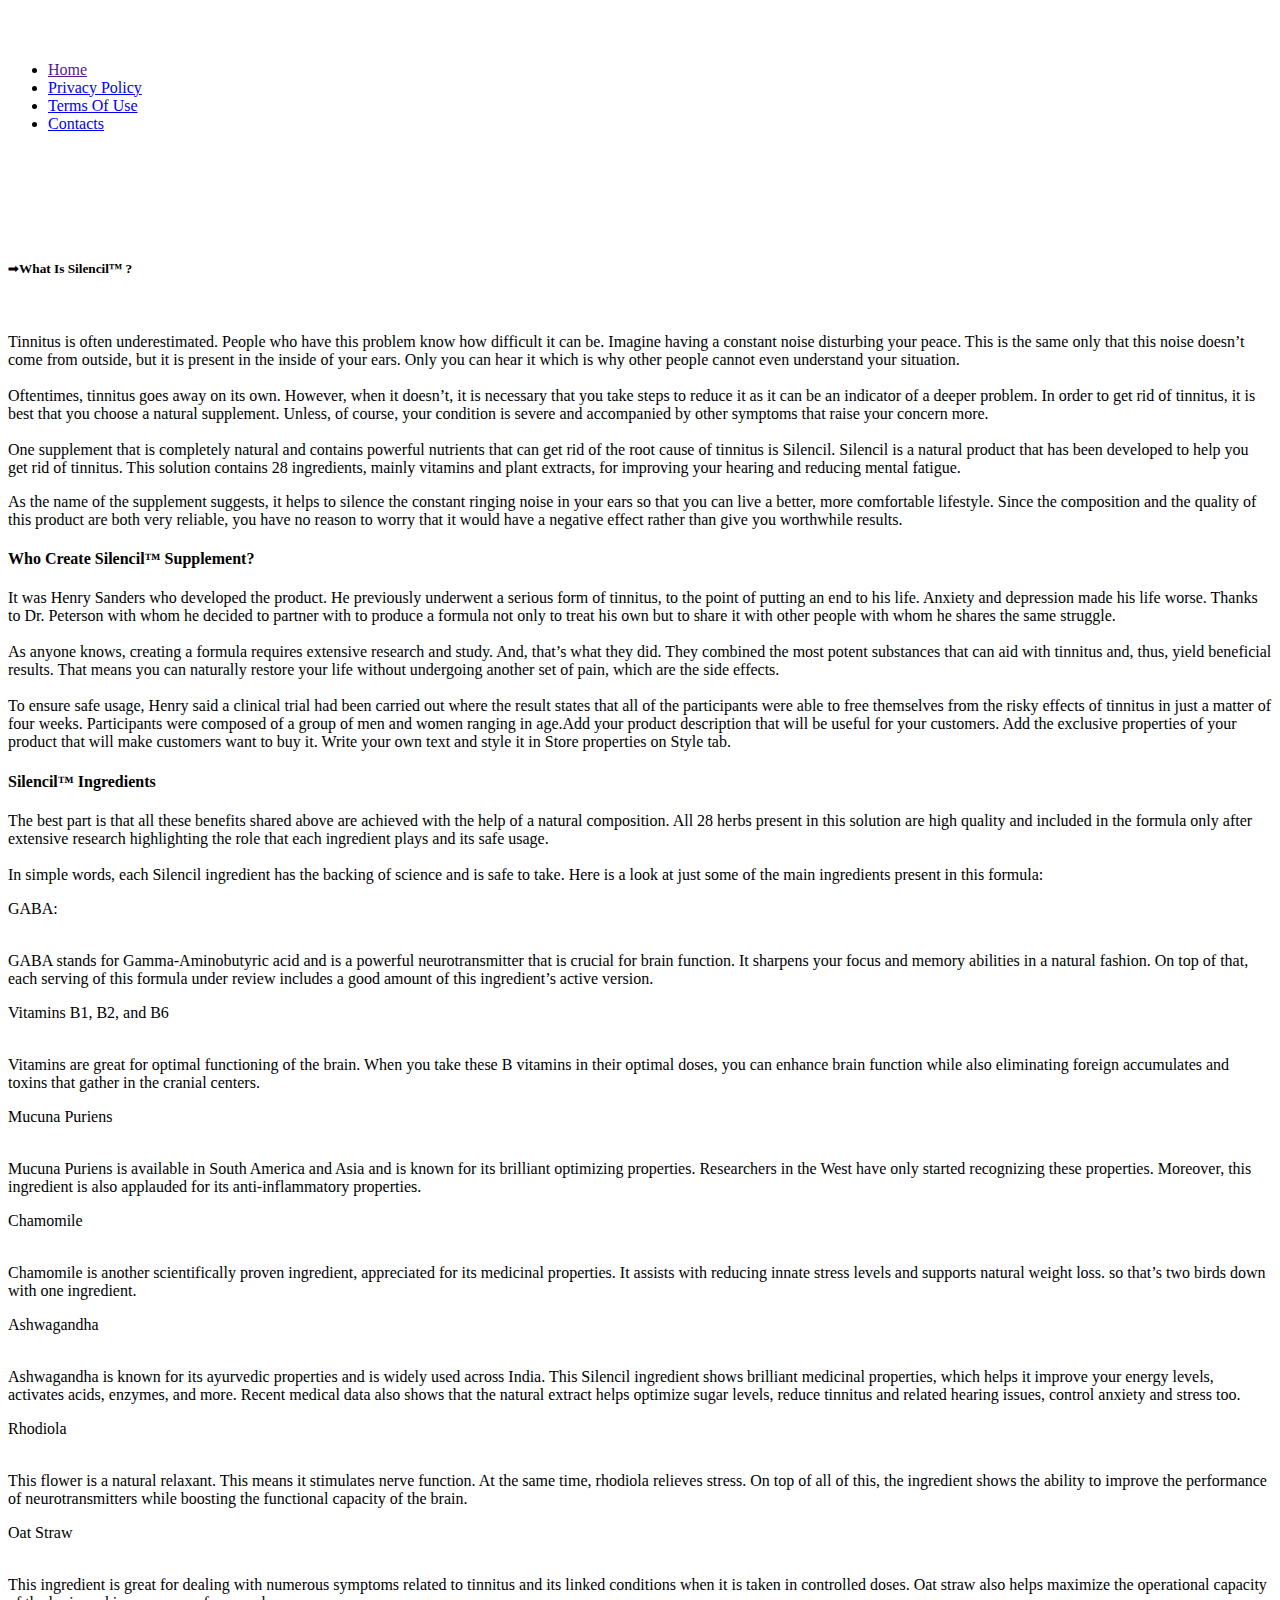
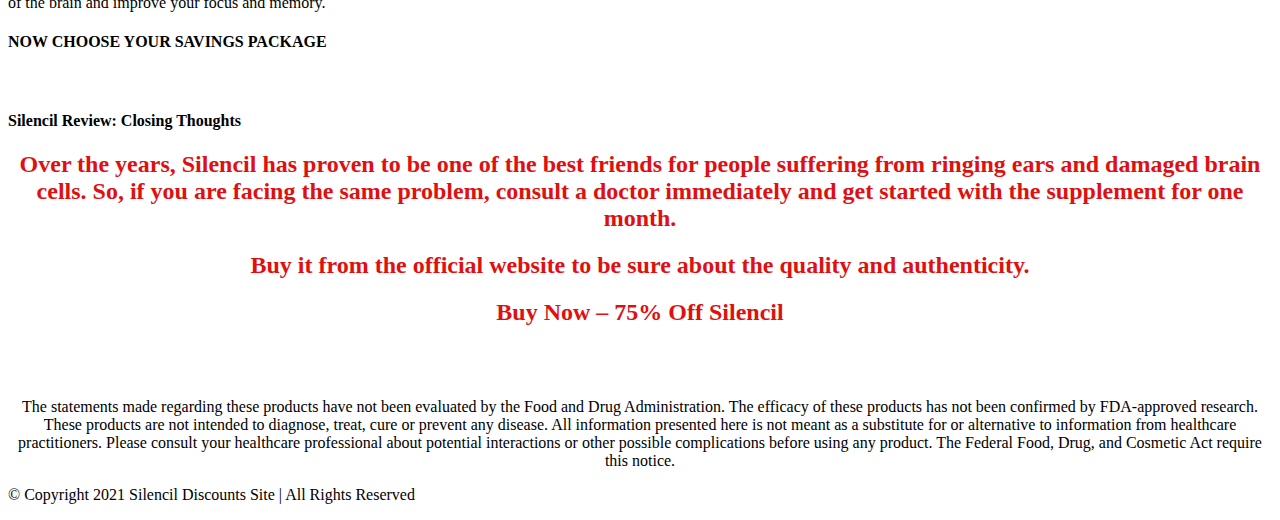
==== commit 62c30a5a: "up" ====
--- a/index.html
+++ b/index.html
@@ -1,629 +1,154 @@
-<!DOCTYPE html>
-<!--[if IE 6]>-<html id="ie6" lang="en-US">-<![endif]--><!--[if IE 7]>-<html id="ie7" lang="en-US">-<![endif]--><!--[if IE 8]>-<html id="ie8" lang="en-US">-<![endif]--><!--[if !(IE 6) | !(IE 7) | !(IE 8)  ]><!--><html lang="en-US"><!--<![endif]--><head><meta charset="UTF-8"><meta http-equiv="X-UA-Compatible" content="IE=edge"><link rel="pingback" href="https://icoachdance.com/xmlrpc.php"><!--[if lt IE 9]>-	<script src="https://3eq7dg2qbpiw3tcjli3d4eix-wpengine.netdna-ssl.com/wp-content/themes/Divi/js/html5.js" type="text/javascript"></script>-	<![endif]--><script type="text/javascript">-		document.documentElement.className = 'js';-	</script><script>var et_site_url='https://icoachdance.com';var et_post_id='41';function et_core_page_resource_fallback(a,b){"undefined"===typeof b&&(b=a.sheet.cssRules&&0===a.sheet.cssRules.length);b&&(a.onerror=null,a.onload=null,a.href?a.href=et_site_url+"/?et_core_page_resource="+a.id+et_post_id:a.src&&(a.src=et_site_url+"/?et_core_page_resource="+a.id+et_post_id))}
-</script><!-- This site is optimized with the Yoast SEO plugin v15.5 - https://yoast.com/wordpress/plugins/seo/ --><title>ICoachDance</title><meta name="description" content="Meet and learn from the most highly regarded educators in the Dance industry. Get ready to take your dance training to the next level."><meta name="robots" content="index, follow, max-snippet:-1, max-image-preview:large, max-video-preview:-1"><link rel="canonical" href="https://icoachdance.com/"><meta property="og:locale" content="en_US"><meta property="og:type" content="website"><meta property="og:title" content="ICoachDance"><meta property="og:description" content="Meet and learn from the most highly regarded educators in the Dance industry. Get ready to take your dance training to the next level."><meta property="og:url" content="https://icoachdance.com/"><meta property="og:site_name" content="ICoachDance"><meta property="article:modified_time" content="2020-08-06T23:38:12+00:00"><meta property="og:image" content="https://icoachdance.com/wp-content/uploads/2020/06/slider-1.jpg"><meta property="og:image:width" content="1920"><meta property="og:image:height" content="1015"><meta name="twitter:card" content="summary_large_image"><meta name="twitter:label1" content="Est. reading time"><meta name="twitter:data1" content="12 minutes"><script type="application/ld+json" class="yoast-schema-graph">{"@context":"https://schema.org","@graph":[{"@type":"Organization","@id":"https://icoachdance.com/#organization","name":"ICoachDance","url":"https://icoachdance.com/","sameAs":[],"logo":{"@type":"ImageObject","@id":"https://icoachdance.com/#logo","inLanguage":"en-US","url":"https://icoachdance.com/wp-content/uploads/2020/06/favicon.png","width":512,"height":512,"caption":"ICoachDance"},"image":{"@id":"https://icoachdance.com/#logo"}},{"@type":"WebSite","@id":"https://icoachdance.com/#website","url":"https://icoachdance.com/","name":"ICoachDance","description":"","publisher":{"@id":"https://icoachdance.com/#organization"},"potentialAction":[{"@type":"SearchAction","target":"https://icoachdance.com/?s={search_term_string}","query-input":"required name=search_term_string"}],"inLanguage":"en-US"},{"@type":"ImageObject","@id":"https://icoachdance.com/#primaryimage","inLanguage":"en-US","url":"https://icoachdance.com/wp-content/uploads/2020/06/slider-1.jpg","width":1920,"height":1015},{"@type":"WebPage","@id":"https://icoachdance.com/#webpage","url":"https://icoachdance.com/","name":"ICoachDance","isPartOf":{"@id":"https://icoachdance.com/#website"},"about":{"@id":"https://icoachdance.com/#organization"},"primaryImageOfPage":{"@id":"https://icoachdance.com/#primaryimage"},"datePublished":"2020-06-19T06:43:50+00:00","dateModified":"2020-08-06T23:38:12+00:00","description":"Meet and learn from the most highly regarded educators in the Dance industry. Get ready to take your dance training to the next level.","inLanguage":"en-US","potentialAction":[{"@type":"ReadAction","target":["https://icoachdance.com/"]}]}]}</script><!-- / Yoast SEO plugin. --><link rel="dns-prefetch" href="//fonts.googleapis.com"><link rel="dns-prefetch" href="//s.w.org"><link rel="alternate" type="application/rss+xml" title="ICoachDance &raquo; Feed" href="https://icoachdance.com/feed/"><script type="text/javascript">
-			window._wpemojiSettings = {"baseUrl":"https:\/\/s.w.org\/images\/core\/emoji\/13.0.1\/72x72\/","ext":".png","svgUrl":"https:\/\/s.w.org\/images\/core\/emoji\/13.0.1\/svg\/","svgExt":".svg","source":{"concatemoji":"https:\/\/icoachdance.com\/wp-includes\/js\/wp-emoji-release.min.js?ver=5.6"}};
-			!function(e,a,t){var r,n,o,i,p=a.createElement("canvas"),s=p.getContext&&p.getContext("2d");function c(e,t){var a=String.fromCharCode;s.clearRect(0,0,p.width,p.height),s.fillText(a.apply(this,e),0,0);var r=p.toDataURL();return s.clearRect(0,0,p.width,p.height),s.fillText(a.apply(this,t),0,0),r===p.toDataURL()}function l(e){if(!s||!s.fillText)return!1;switch(s.textBaseline="top",s.font="600 32px Arial",e){case"flag":return!c([127987,65039,8205,9895,65039],[127987,65039,8203,9895,65039])&&(!c([55356,56826,55356,56819],[55356,56826,8203,55356,56819])&&!c([55356,57332,56128,56423,56128,56418,56128,56421,56128,56430,56128,56423,56128,56447],[55356,57332,8203,56128,56423,8203,56128,56418,8203,56128,56421,8203,56128,56430,8203,56128,56423,8203,56128,56447]));case"emoji":return!c([55357,56424,8205,55356,57212],[55357,56424,8203,55356,57212])}return!1}function d(e){var t=a.createElement("script");t.src=e,t.defer=t.type="text/javascript",a.getElementsByTagName("head")[0].appendChild(t)}for(i=Array("flag","emoji"),t.supports={everything:!0,everythingExceptFlag:!0},o=0;o<i.length;o++)t.supports[i[o]]=l(i[o]),t.supports.everything=t.supports.everything&&t.supports[i[o]],"flag"!==i[o]&&(t.supports.everythingExceptFlag=t.supports.everythingExceptFlag&&t.supports[i[o]]);t.supports.everythingExceptFlag=t.supports.everythingExceptFlag&&!t.supports.flag,t.DOMReady=!1,t.readyCallback=function(){t.DOMReady=!0},t.supports.everything||(n=function(){t.readyCallback()},a.addEventListener?(a.addEventListener("DOMContentLoaded",n,!1),e.addEventListener("load",n,!1)):(e.attachEvent("onload",n),a.attachEvent("onreadystatechange",function(){"complete"===a.readyState&&t.readyCallback()})),(r=t.source||{}).concatemoji?d(r.concatemoji):r.wpemoji&&r.twemoji&&(d(r.twemoji),d(r.wpemoji)))}(window,document,window._wpemojiSettings);
-		</script><meta content="Divi Child Theme v.Updated for Divi 3+" name="generator"><style type="text/css">
-img.wp-smiley,
-img.emoji {
-	display: inline !important;
-	border: none !important;
-	box-shadow: none !important;
-	height: 1em !important;
-	width: 1em !important;
-	margin: 0 .07em !important;
-	vertical-align: -0.1em !important;
-	background: none !important;
-	padding: 0 !important;
-}
-</style><link rel="stylesheet" id="wp-block-library-css" href="https://3eq7dg2qbpiw3tcjli3d4eix-wpengine.netdna-ssl.com/wp-includes/css/dist/block-library/style.min.css?ver=5.6" type="text/css" media="all"><link rel="stylesheet" id="owl-css-css" href="https://3eq7dg2qbpiw3tcjli3d4eix-wpengine.netdna-ssl.com/wp-content/plugins/ICD-addons/include/css/owl.carousel.min.css?ver=5.6" type="text/css" media="all"><link rel="stylesheet" id="parent-style-css" href="https://3eq7dg2qbpiw3tcjli3d4eix-wpengine.netdna-ssl.com/wp-content/themes/Divi/style.css?ver=5.6" type="text/css" media="all"><link rel="stylesheet" id="divi-style-css" href="https://3eq7dg2qbpiw3tcjli3d4eix-wpengine.netdna-ssl.com/wp-content/themes/Divi_Child/style.css?ver=4.7.7" type="text/css" media="all"><link rel="stylesheet" id="et-builder-googlefonts-cached-css" href="https://fonts.googleapis.com/css?family=Abel:regular%7CRoboto:100,100italic,300,300italic,regular,italic,500,500italic,700,700italic,900,900italic%7CMontserrat:100,100italic,200,200italic,300,300italic,regular,italic,500,500italic,600,600italic,700,700italic,800,800italic,900,900italic&amp;subset=latin,latin-ext&amp;display=swap" type="text/css" media="all"><link rel="stylesheet" id="dashicons-css" href="https://3eq7dg2qbpiw3tcjli3d4eix-wpengine.netdna-ssl.com/wp-includes/css/dashicons.min.css?ver=5.6" type="text/css" media="all"><script type="text/javascript" src="js/jquery-jquery.min.js" id="jquery-core-js"></script><script type="text/javascript" src="js/jquery-jquery-migrate.min.js" id="jquery-migrate-js"></script><link rel="https://api.w.org/" href="https://icoachdance.com/wp-json/"><link rel="alternate" type="application/json" href="https://icoachdance.com/wp-json/wp/v2/pages/41"><link rel="EditURI" type="application/rsd+xml" title="RSD" href="https://icoachdance.com/xmlrpc.php?rsd"><link rel="wlwmanifest" type="application/wlwmanifest+xml" href="https://icoachdance.com/wp-includes/wlwmanifest.xml"><link rel="shortlink" href="https://icoachdance.com/"><link rel="alternate" type="application/json+oembed" href="https://icoachdance.com/wp-json/oembed/1.0/embed?url=https%3A%2F%2Ficoachdance.com%2F"><link rel="alternate" type="text/xml+oembed" href="https://icoachdance.com/wp-json/oembed/1.0/embed?url=https%3A%2F%2Ficoachdance.com%2F&amp;format=xml"><meta name="viewport" content="width=device-width, initial-scale=1.0, maximum-scale=1.0, user-scalable=0"><link rel="preload" href="https://3eq7dg2qbpiw3tcjli3d4eix-wpengine.netdna-ssl.com/wp-content/themes/Divi/core/admin/fonts/modules.ttf" as="font" crossorigin="anonymous"><!-- Global site tag (gtag.js) - Google Analytics --><script async src="https://www.googletagmanager.com/gtag/js?id=UA-171781567-1"></script><script>
-  window.dataLayer = window.dataLayer || [];
-  function gtag(){dataLayer.push(arguments);}
-  gtag('js', new Date());
+<!DOCTYPE html>
+<html lang="en-us">
+<head>
+	<meta http-equiv="content-type" content="text/html; charset=utf-8" />
+	<title>Silencil 2021 Discounts Site - Get Big Discount Today</title>
+	
+			<meta name="viewport" content="width=device-width, initial-scale=1" />
+		<meta name="description" content="Silencil" />
+	<meta name="keywords" content="Silencil" />
+		<!-- Facebook Open Graph -->
+	<meta property="og:title" content="Silencil 2021 Discounts Site - Get Big Discount Today" />
+	<meta property="og:description" content="Silencil" />
+	<meta property="og:image" content="" />
+	<meta property="og:type" content="article" />
+	<meta property="og:url" content="http://surreal-dreams.net/" />
+	<!-- Facebook Open Graph end -->
+		
+	<link href="http://surreal-dreams.net/css/bootstrap.min.css" rel="stylesheet" type="text/css" />
+	<script src="http://surreal-dreams.net/js/jquery-3.5.1.min.js" type="text/javascript"></script>
+	<script src="http://surreal-dreams.net/js/bootstrap.min.js" type="text/javascript"></script>
+	<script src="http://surreal-dreams.net/js/main.js?v=20210106195832" type="text/javascript"></script>
 
-  gtag('config', 'UA-171781567-1');
-</script><!-- Facebook Pixel Code --><script>
-!function(f,b,e,v,n,t,s)
-{if(f.fbq)return;n=f.fbq=function(){n.callMethod?
-n.callMethod.apply(n,arguments):n.queue.push(arguments)};
-if(!f._fbq)f._fbq=n;n.push=n;n.loaded=!0;n.version='2.0';
-n.queue=[];t=b.createElement(e);t.async=!0;
-t.src=v;s=b.getElementsByTagName(e)[0];
-s.parentNode.insertBefore(t,s)}(window, document,'script',
-'https://connect.facebook.net/en_US/fbevents.js');
-fbq('init', '2742005852699545');
-fbq('track', 'PageView');
-</script><noscript><img height="1" width="1" style="display:none" alt="" src="images/tr"></noscript><!-- End Facebook Pixel Code --><script id="mcjs">!function(c,h,i,m,p){m=c.createElement(h),p=c.getElementsByTagName(h)[0],m.async=1,m.src=i,p.parentNode.insertBefore(m,p)}(document,"script","https://chimpstatic.com/mcjs-connected/js/users/8abcaf87756d77f48ee91cb55/048fda7e69a66647afc2ae936.js");</script><link rel="icon" href="favicons/08-cropped-logo-32x32.png" sizes="32x32"><link rel="icon" href="favicons/08-cropped-logo-192x192.png" sizes="192x192"><link rel="apple-touch-icon" href="favicons/08-cropped-logo-180x180.png"><meta name="msapplication-TileImage" content="https://icoachdance.com/wp-content/uploads/2020/08/cropped-logo-270x270.png"><link rel="stylesheet" id="et-core-unified-41-cached-inline-styles" href="css/41-et-core-unified-41-160995599921.min.css" onerror="et_core_page_resource_fallback(this, true)" onload="et_core_page_resource_fallback(this)"></head><body class="home page-template-default page page-id-41 et_pb_button_helper_class et_transparent_nav et_fixed_nav et_show_nav et_primary_nav_dropdown_animation_fade et_secondary_nav_dropdown_animation_fade et_header_style_left et_pb_footer_columns_1_4__3_4 et_cover_background et_pb_gutter et_pb_gutters2 et_pb_pagebuilder_layout et_smooth_scroll et_no_sidebar et_divi_theme et-db et_minified_js et_minified_css">-	<div id="page-container">--	-	-		<header id="main-header" data-height-onload="173"><div class="container clearfix et_menu_container">-							<div class="logo_container">-					<span class="logo_helper"></span>-					<a href="icoachdance.html">-						<img src="images/08-ICD_Master-logo-1.png" alt="ICoachDance" id="logo" data-height-percentage="94"></a>-				</div>-				<div id="et-top-navigation" data-height="173" data-fixed-height="70">-											<nav id="top-menu-nav"><ul id="top-menu" class="nav"><li id="menu-item-33" class="menu-item menu-item-type-custom menu-item-object-custom current-menu-item current_page_item menu-item-33"><a href="/#HowItWorks" aria-current="page">How it Works</a></li>
-<li id="menu-item-287" class="menu-item menu-item-type-custom menu-item-object-custom menu-item-287"><a href="educators.html">Educators</a></li>
-<li id="menu-item-754" class="menu-item menu-item-type-post_type menu-item-object-page menu-item-754"><a href="live.html">Live Classes</a></li>
-<li id="menu-item-34" class="menu-item menu-item-type-custom menu-item-object-custom current-menu-item current_page_item menu-item-34"><a href="/#InteractiveCoaching" aria-current="page">Interactive Coaching</a></li>
-<li id="menu-item-35" class="menu-item menu-item-type-custom menu-item-object-custom current-menu-item current_page_item menu-item-35"><a href="/#LearnFromAnywhere" aria-current="page">Learn From Anywhere</a></li>
-<li id="menu-item-36" class="menu-item menu-item-type-custom menu-item-object-custom current-menu-item current_page_item menu-item-36"><a href="/#Styles" aria-current="page">Styles</a></li>
-<li id="menu-item-38" class="menu-item menu-item-type-custom menu-item-object-custom menu-item-38"><a href="#Pricing">Pricing</a></li>
-</ul></nav><div id="et_mobile_nav_menu">
-				<div class="mobile_nav closed">
-					<span class="select_page">Select Page</span>
-					<span class="mobile_menu_bar mobile_menu_bar_toggle"></span>
-				</div>
-			</div>				</div> <!-- #et-top-navigation -->-			</div> <!-- .container -->-			<div class="et_search_outer">-				<div class="container et_search_form_container">-					<form role="search" method="get" class="et-search-form" action="https://icoachdance.com/">-					<input type="search" class="et-search-field" placeholder="Search &hellip;" value="" name="s" title="Search for:"></form>-					<span class="et_close_search_field"></span>-				</div>-			</div>-		</header><!-- #main-header --><div id="et-main-area">
-<div id="main-content">
-
-
-			
-				<article id="post-41" class="post-41 page type-page status-publish has-post-thumbnail hentry"><div class="entry-content">
-					<div id="et-boc" class="et-boc">
-			
-		<div class="et-l et-l--post">
-			<div class="et_builder_inner_content et_pb_gutters2">
-		<div class="et_pb_section et_pb_section_0 et_pb_fullwidth_section et_section_regular section_has_divider et_pb_bottom_divider">
-				
-				
-				
-				
-					<div class="et_pb_module et_pb_fullwidth_slider_0 ds-slider-left homeslider et_pb_slider et_pb_slider_no_pagination">
-				<div class="et_pb_slides">
-					<div class="et_pb_slide et_pb_slide_0 et_pb_section_parallax et_pb_bg_layout_dark et_pb_media_alignment_center et-pb-active-slide" data-slide-id="et_pb_slide_0">
-				<span class="et_parallax_bg_wrap"><span class="et_parallax_bg et_pb_parallax_css" style="background-image: url(https://3eq7dg2qbpiw3tcjli3d4eix-wpengine.netdna-ssl.com/wp-content/uploads/2020/07/slide-1.jpg);"></span></span>
-				
-				<div class="et_pb_container clearfix">
-					<div class="et_pb_slider_container_inner">
-						
-						<div class="et_pb_slide_description">
-							<h2 class="et_pb_slide_title"><a href="#HowItWorks">Connecting high-level educators to dancers around the world</a></h2>
-							<div class="et_pb_button_wrapper"><a class="et_pb_button et_pb_more_button" href="#HowItWorks">How it Works</a></div>
-						</div> <!-- .et_pb_slide_description -->
-					</div>
-				</div> <!-- .et_pb_container -->
-				
-			</div> <!-- .et_pb_slide -->
-			<div class="et_pb_slide et_pb_slide_1 et_pb_section_parallax et_pb_bg_layout_dark et_pb_media_alignment_center" data-slide-id="et_pb_slide_1">
-				<span class="et_parallax_bg_wrap"><span class="et_parallax_bg et_pb_parallax_css" style="background-image: url(https://3eq7dg2qbpiw3tcjli3d4eix-wpengine.netdna-ssl.com/wp-content/uploads/2020/07/slides-2-1.jpg);"></span></span>
-				
-				<div class="et_pb_container clearfix">
-					<div class="et_pb_slider_container_inner">
-						
-						<div class="et_pb_slide_description">
-							<h2 class="et_pb_slide_title"><a href="#HowItWorks">Private coaching with  one-on-one, live feedback</a></h2>
-							<div class="et_pb_button_wrapper"><a class="et_pb_button et_pb_more_button" href="#HowItWorks">How it Works</a></div>
-						</div> <!-- .et_pb_slide_description -->
-					</div>
-				</div> <!-- .et_pb_container -->
-				
-			</div> <!-- .et_pb_slide -->
-			<div class="et_pb_slide et_pb_slide_2 et_pb_section_parallax et_pb_bg_layout_dark et_pb_media_alignment_center" data-slide-id="et_pb_slide_2">
-				<span class="et_parallax_bg_wrap"><span class="et_parallax_bg et_pb_parallax_css" style="background-image: url(https://3eq7dg2qbpiw3tcjli3d4eix-wpengine.netdna-ssl.com/wp-content/uploads/2020/07/slides-3-1-1.jpg);"></span></span>
-				
-				<div class="et_pb_container clearfix">
-					<div class="et_pb_slider_container_inner">
-						
-						<div class="et_pb_slide_description">
-							<h2 class="et_pb_slide_title"><a href="#HowItWorks">Online education,  anywhere, anytime. </a></h2>
-							<div class="et_pb_button_wrapper"><a class="et_pb_button et_pb_more_button" href="#HowItWorks">How it works</a></div>
-						</div> <!-- .et_pb_slide_description -->
-					</div>
-				</div> <!-- .et_pb_container -->
-				
-			</div> <!-- .et_pb_slide -->
-			
-				</div> <!-- .et_pb_slides -->
-				
-			</div> <!-- .et_pb_slider -->
-			
-				
-				<div class="et_pb_bottom_inside_divider et-no-transition"></div>
-			</div> <!-- .et_pb_section --><div id="HowItWorks" class="et_pb_section et_pb_section_1 et_section_regular">
-				
-				
-				
-				
-					<div class="et_pb_row et_pb_row_0">
-				<div class="et_pb_column et_pb_column_1_2 et_pb_column_0  et_pb_css_mix_blend_mode_passthrough">
-				
-				
-				<div class="et_pb_module et_pb_text et_pb_text_0 et_animated  et_pb_text_align_left et_pb_bg_layout_light">
-				
-				
-				<div class="et_pb_text_inner"><h2>How it works</h2></div>
-			</div> <!-- .et_pb_text --><div class="et_pb_module et_pb_text et_pb_text_1 et_animated  et_pb_text_align_left et_pb_bg_layout_light">
-				
-				
-				<div class="et_pb_text_inner">ICoachDance is committed to dance education with one-on-one live feedback. Select your educator, find a day and time that you would like to meet, and schedule and pay for your session.  All sessions come with the opportunity to send choreography to your educator, prior to your live session. Whether you want to learn choreography from an ICD educator or get critiques on your own work, ICD will give you the access and feedback to the educators that you want. </div>
-			</div> <!-- .et_pb_text -->
-			</div> <!-- .et_pb_column --><div class="et_pb_column et_pb_column_1_2 et_pb_column_1  et_pb_css_mix_blend_mode_passthrough et-last-child">
-				
-				
-				<div class="et_pb_module et_pb_blurb et_pb_blurb_0 blurb-custom et_animated  et_pb_text_align_left  et_pb_blurb_position_top et_pb_bg_layout_light">
-				
-				
-				<div class="et_pb_blurb_content">
-					<div class="et_pb_main_blurb_image"><span class="et_pb_image_wrap"><img loading="lazy" width="105" height="103" src="images/06-step-1-icon-1.png" alt="" class="et-waypoint et_pb_animation_top wp-image-131"></span></div>
-					<div class="et_pb_blurb_container">
-						<h2 class="et_pb_module_header"><span>Pick an Educator</span></h2>
-						
-					</div>
-				</div> <!-- .et_pb_blurb_content -->
-			</div> <!-- .et_pb_blurb --><div class="et_pb_module et_pb_blurb et_pb_blurb_1 blurb-custom et_animated  et_pb_text_align_left  et_pb_blurb_position_top et_pb_bg_layout_light">
-				
-				
-				<div class="et_pb_blurb_content">
-					<div class="et_pb_main_blurb_image"><span class="et_pb_image_wrap"><img loading="lazy" width="105" height="103" src="images/06-step-2-icon-1.png" alt="" class="et-waypoint et_pb_animation_top wp-image-132"></span></div>
-					<div class="et_pb_blurb_container">
-						<h2 class="et_pb_module_header"><span>Schedule your Live Session</span></h2>
-						
-					</div>
-				</div> <!-- .et_pb_blurb_content -->
-			</div> <!-- .et_pb_blurb --><div class="et_pb_module et_pb_blurb et_pb_blurb_2 blurb-custom et_animated  et_pb_text_align_left  et_pb_blurb_position_top et_pb_bg_layout_light">
-				
-				
-				<div class="et_pb_blurb_content">
-					<div class="et_pb_main_blurb_image"><span class="et_pb_image_wrap"><img loading="lazy" width="105" height="103" src="images/06-step-3-icon-1.png" alt="" class="et-waypoint et_pb_animation_top wp-image-133"></span></div>
-					<div class="et_pb_blurb_container">
-						<h2 class="et_pb_module_header"><span>Learn &amp; Send Choreo</span></h2>
-						
-					</div>
-				</div> <!-- .et_pb_blurb_content -->
-			</div> <!-- .et_pb_blurb --><div class="et_pb_module et_pb_blurb et_pb_blurb_3 blurb-custom et_animated  et_pb_text_align_left  et_pb_blurb_position_top et_pb_bg_layout_light">
-				
-				
-				<div class="et_pb_blurb_content">
-					<div class="et_pb_main_blurb_image"><span class="et_pb_image_wrap"><img loading="lazy" width="105" height="103" src="images/06-step-4-icon-1.png" alt="" class="et-waypoint et_pb_animation_top wp-image-134"></span></div>
-					<div class="et_pb_blurb_container">
-						<h2 class="et_pb_module_header"><span>Live Video Call with Educator</span></h2>
-						
-					</div>
-				</div> <!-- .et_pb_blurb_content -->
-			</div> <!-- .et_pb_blurb -->
-			</div> <!-- .et_pb_column -->
-				
-				
-			</div> <!-- .et_pb_row -->
-				
-				
-			</div> <!-- .et_pb_section --><div id="educator" class="et_pb_section et_pb_section_2 et_section_regular section_has_divider et_pb_bottom_divider">
-				
-				
-				
-				
-					<div class="et_pb_row et_pb_row_1 align-items-center et_pb_equal_columns">
-				<div class="et_pb_column et_pb_column_1_2 et_pb_column_2  et_pb_css_mix_blend_mode_passthrough">
-				
-				
-				<div class="et_pb_module et_pb_image et_pb_image_0 et_animated et-waypoint">
-				
-				
-				<span class="et_pb_image_wrap "><img loading="lazy" src="images/07-headshots2.png" alt="" title="" height="auto" width="auto" srcset="https://3eq7dg2qbpiw3tcjli3d4eix-wpengine.netdna-ssl.com/wp-content/uploads/2020/07/headshots2.png 704w, https://3eq7dg2qbpiw3tcjli3d4eix-wpengine.netdna-ssl.com/wp-content/uploads/2020/07/headshots2-480x445.png 480w" sizes="(min-width: 0px) and (max-width: 480px) 480px, (min-width: 481px) 704px, 100vw" class="wp-image-280"></span>
-			</div>
-			</div> <!-- .et_pb_column --><div class="et_pb_column et_pb_column_1_2 et_pb_column_3  et_pb_css_mix_blend_mode_passthrough et-last-child">
-				
-				
-				<div class="et_pb_module et_pb_text et_pb_text_2 et_animated  et_pb_text_align_left et_pb_bg_layout_light">
-				
-				
-				<div class="et_pb_text_inner"><h2>World-Class Educators</h2></div>
-			</div> <!-- .et_pb_text --><div class="et_pb_module et_pb_text et_pb_text_3 et_animated  et_pb_text_align_left et_pb_bg_layout_light">
-				
-				
-				<div class="et_pb_text_inner"><p>ICoachDance educators are at the top of the industry. Whether you are a student, pre-professional, or professional, the feedback that you receive will help you reach your goals.</p></div>
-			</div> <!-- .et_pb_text --><div class="et_pb_button_module_wrapper et_pb_button_0_wrapper  et_pb_module ">
-				<a class="et_pb_button et_pb_button_0 et_animated et_pb_bg_layout_light" href="educators.html">Browse our educators</a>
-			</div>
-			</div> <!-- .et_pb_column -->
-				
-				
-			</div> <!-- .et_pb_row -->
-				
-				<div class="et_pb_bottom_inside_divider et-no-transition"></div>
-			</div> <!-- .et_pb_section --><div id="InteractiveCoaching" class="et_pb_section et_pb_section_3 et_pb_with_background et_section_regular">
-				
-				
-				
-				
-					<div class="et_pb_row et_pb_row_2 align-items-center et_pb_equal_columns">
-				<div class="et_pb_column et_pb_column_1_2 et_pb_column_4  et_pb_css_mix_blend_mode_passthrough">
-				
-				
-				<div class="et_pb_module et_pb_text et_pb_text_4 et_animated  et_pb_text_align_left et_pb_bg_layout_light">
-				
-				
-				<div class="et_pb_text_inner"><h2>Live, interactive coaching</h2></div>
-			</div> <!-- .et_pb_text --><div class="et_pb_module et_pb_text et_pb_text_5 et_animated  et_pb_text_align_left et_pb_bg_layout_light">
-				
-				
-				<div class="et_pb_text_inner"><p>Every educator offers their own types of classes, programs, and services and all of our educators offer live feedback.</p>
-<p>Prior to your live session, Dancers will send videos of themselves performing to their selected educator. Educators will analyze and take notes on your performance in order to be prepared for your live session.</p>
-<p>Live sessions range from 15 minutes up to an hour. Your live session will be one-on-one with your selected educator, along with an ICD technical support agent. Dancers will receive a recording of their live session with the educator once the session is complete. Dancers will also have the opportunity for follow up sessions and packages if you would like to continue learning from an ICD Educator.</p></div>
-			</div> <!-- .et_pb_text --><div class="et_pb_button_module_wrapper et_pb_button_1_wrapper  et_pb_module ">
-				<a class="et_pb_button et_pb_button_1 et_animated et_pb_bg_layout_light" href="#LearnFromAnywhere">Continue reading</a>
-			</div>
-			</div> <!-- .et_pb_column --><div class="et_pb_column et_pb_column_1_2 et_pb_column_5  et_pb_css_mix_blend_mode_passthrough et-last-child">
-				
-				
-				<div class="et_pb_module et_pb_image et_pb_image_1 et_animated et-waypoint">
-				
-				
-				<span class="et_pb_image_wrap "><img loading="lazy" src="images/07-videos1.png" alt="" title="" height="auto" width="auto" srcset="https://3eq7dg2qbpiw3tcjli3d4eix-wpengine.netdna-ssl.com/wp-content/uploads/2020/07/videos1.png 775w, https://3eq7dg2qbpiw3tcjli3d4eix-wpengine.netdna-ssl.com/wp-content/uploads/2020/07/videos1-480x469.png 480w" sizes="(min-width: 0px) and (max-width: 480px) 480px, (min-width: 481px) 775px, 100vw" class="wp-image-240"></span>
-			</div>
-			</div> <!-- .et_pb_column -->
-				
-				
-			</div> <!-- .et_pb_row -->
-				
-				
-			</div> <!-- .et_pb_section --><div id="LearnFromAnywhere" class="et_pb_section et_pb_section_4 mobile-overlay-bg et_pb_section_parallax et_pb_with_background et_section_regular">
-				
-				<div class="et_parallax_bg_wrap"><div class="et_parallax_bg et_pb_parallax_css et_parallax_bg_phone" style="background-image: url(https://3eq7dg2qbpiw3tcjli3d4eix-wpengine.netdna-ssl.com/wp-content/uploads/2020/07/dancer-mobile.png);"></div></div><div class="et_parallax_bg_wrap"><div class="et_parallax_bg_phone_exist et_parallax_bg et_pb_parallax_css et_parallax_bg_tablet" style="background-image: url(https://3eq7dg2qbpiw3tcjli3d4eix-wpengine.netdna-ssl.com/wp-content/uploads/2020/07/dancer-copy.jpg);"></div></div><div class="et_parallax_bg_wrap"><div class="et_parallax_bg_phone_exist et_parallax_bg_tablet_exist et_parallax_bg et_pb_parallax_css" style="background-image: url(https://3eq7dg2qbpiw3tcjli3d4eix-wpengine.netdna-ssl.com/wp-content/uploads/2020/07/dancer-copy.jpg);"></div></div>
-				
-				
-					<div class="et_pb_row et_pb_row_3">
-				<div class="et_pb_column et_pb_column_1_2 et_pb_column_6  et_pb_css_mix_blend_mode_passthrough et_pb_column_empty">
-				
-				
-				
-			</div> <!-- .et_pb_column --><div class="et_pb_column et_pb_column_1_2 et_pb_column_7  et_pb_css_mix_blend_mode_passthrough et-last-child">
-				
-				
-				<div class="et_pb_module et_pb_text et_pb_text_6 et_animated  et_pb_text_align_left et_pb_bg_layout_light">
-				
-				
-				<div class="et_pb_text_inner"><h2>Learn from anywhere</h2></div>
-			</div> <!-- .et_pb_text --><div class="et_pb_module et_pb_text et_pb_text_7 et_animated  et_pb_text_align_left et_pb_bg_layout_light">
-				
-				
-				<div class="et_pb_text_inner"><p>All you need for your live session is a device and internet connection. Whether you&rsquo;re at home, in a studio, or on vacation, you&rsquo;ll always be connected to ICD.</p></div>
-			</div> <!-- .et_pb_text --><div class="et_pb_module et_pb_image et_pb_image_2 et_animated et-waypoint">
-				
-				
-				<span class="et_pb_image_wrap "><img loading="lazy" src="images/06-video-learning.png" alt="" title="" height="auto" width="auto" srcset="https://3eq7dg2qbpiw3tcjli3d4eix-wpengine.netdna-ssl.com/wp-content/uploads/2020/06/video-learning.png 633w, https://3eq7dg2qbpiw3tcjli3d4eix-wpengine.netdna-ssl.com/wp-content/uploads/2020/06/video-learning-480x265.png 480w" sizes="(min-width: 0px) and (max-width: 480px) 480px, (min-width: 481px) 633px, 100vw" class="wp-image-151"></span>
-			</div>
-			</div> <!-- .et_pb_column -->
-				
-				
-			</div> <!-- .et_pb_row -->
-				
-				
-			</div> <!-- .et_pb_section --><div id="Styles" class="et_pb_section et_pb_section_5 et_pb_section_parallax et_pb_with_background et_section_regular section_has_divider et_pb_bottom_divider et_pb_top_divider">
-				<div class="et_pb_top_inside_divider et-no-transition"></div>
-				<div class="et_parallax_bg_wrap"><div class="et_parallax_bg et_parallax_bg_phone" style="background-image: url(https://3eq7dg2qbpiw3tcjli3d4eix-wpengine.netdna-ssl.com/wp-content/uploads/2020/07/dancer2-mobile.png);"></div></div>
-				
-				
-					<div class="et_pb_row et_pb_row_4">
-				<div class="et_pb_column et_pb_column_1_2 et_pb_column_8  et_pb_css_mix_blend_mode_passthrough">
-				
-				
-				<div class="et_pb_module et_pb_text et_pb_text_8 et_animated  et_pb_text_align_left et_pb_bg_layout_light">
-				
-				
-				<div class="et_pb_text_inner"><h2>A style for everyone</h2></div>
-			</div> <!-- .et_pb_text --><div class="et_pb_module et_pb_text et_pb_text_9 et_animated  et_pb_text_align_left et_pb_bg_layout_light">
-				
-				
-				<div class="et_pb_text_inner"><p>The ICD Platform offers high level educators for any dance style. Our educators are dedicated to helping you become the best dancer you can be.</p></div>
-			</div> <!-- .et_pb_text -->
-			</div> <!-- .et_pb_column --><div class="et_pb_column et_pb_column_1_2 et_pb_column_9  et_pb_css_mix_blend_mode_passthrough et-last-child et_pb_column_empty">
-				
-				
-				
-			</div> <!-- .et_pb_column -->
-				
-				
-			</div> <!-- .et_pb_row --><div class="et_pb_row et_pb_row_5">
-				<div class="et_pb_column et_pb_column_4_4 et_pb_column_10  et_pb_css_mix_blend_mode_passthrough et-last-child">
-				
-				
-				<div class="et_pb_module et_pb_text et_pb_text_10 style-list et_animated  et_pb_text_align_left et_pb_bg_layout_light">
-				
-				
-				<div class="et_pb_text_inner"><ul><li>Jazz</li>
-<li>Tap</li>
-<li>Ballet</li>
-<li>Lyrical</li>
-<li>Hip Hop</li>
-<li>Ballroom</li>
-<li>Musical Theater</li>
-<li>Contemporary</li>
-<li>Professional Development</li>
-<li>&hellip; and more</li>
-</ul></div>
-			</div> <!-- .et_pb_text --><div class="et_pb_button_module_wrapper et_pb_button_2_wrapper  et_pb_module ">
-				<a class="et_pb_button et_pb_button_2 et_animated et_pb_bg_layout_light" href="#Educator">Continue reading</a>
-			</div>
-			</div> <!-- .et_pb_column -->
-				
-				
-			</div> <!-- .et_pb_row -->
-				
-				<div class="et_pb_bottom_inside_divider et-no-transition"></div>
-			</div> <!-- .et_pb_section --><div id="Educator" class="et_pb_section et_pb_section_6 et_pb_with_background et_section_regular section_has_divider et_pb_bottom_divider et_pb_top_divider">
-				<div class="et_pb_top_inside_divider et-no-transition"></div>
-				
-				
-				
-					<div class="et_pb_row et_pb_row_6">
-				<div class="et_pb_column et_pb_column_4_4 et_pb_column_11  et_pb_css_mix_blend_mode_passthrough et-last-child">
-				
-				
-				<div class="et_pb_module et_pb_text et_pb_text_11 et_animated  et_pb_text_align_left et_pb_bg_layout_light">
-				
-				
-				<div class="et_pb_text_inner"><h2 style="text-align: center;">Explore Educators and Lessons</h2></div>
-			</div> <!-- .et_pb_text --><div class="et_pb_module et_pb_text et_pb_text_12  et_pb_text_align_center et_pb_bg_layout_light">
-				
-				
-				<div class="et_pb_text_inner">	<div class="educators_list owl-carousel owl-theme" id="educators_list">
-			<div id="post-52" class="et_pb_post post-52 educators type-educators status-publish has-post-thumbnail hentry style-acting style-musical-theatre style-theatre-jazz">
-			<a class="entry-featured-image-url" href="al.html">
-				<img loading="lazy" src="images/07-img-2.jpg" alt="Al Blackstone" class="" width="1080" height="675"></a>
-			<h2 class="entry-title"><a href="al.html">Al Blackstone</a></h2>
-			<span class="educator_style">Acting, Musical Theatre, Theatre Jazz</span>
-		</div>
-			<div id="post-383" class="et_pb_post post-383 educators type-educators status-publish has-post-thumbnail hentry style-commercial-dance style-hip-hop style-professional-development">
-			<a class="entry-featured-image-url" href="tricia.html">
-				<img loading="lazy" src="images/07-img-23.jpg" alt="Tricia Miranda" class="" width="1080" height="675"></a>
-			<h2 class="entry-title"><a href="tricia.html">Tricia Miranda</a></h2>
-			<span class="educator_style">Commercial Dance, Hip Hop, Professional Development</span>
-		</div>
-			<div id="post-703" class="et_pb_post post-703 educators type-educators status-publish has-post-thumbnail hentry style-contemporary-fusion style-hip-hop style-jazz style-jazz-funk">
-			<a class="entry-featured-image-url" href="brian.html">
-				<img loading="lazy" src="images/11-rsz_louise-flores-brian-3179bw.jpg" alt="Brian Friedman" class="" width="1080" height="675"></a>
-			<h2 class="entry-title"><a href="brian.html">Brian Friedman</a></h2>
-			<span class="educator_style">Contemporary Fusion, Hip Hop, Jazz</span>
-		</div>
-			<div id="post-166" class="et_pb_post post-166 educators type-educators status-publish has-post-thumbnail hentry style-commercial style-contemporary style-jazz style-lyrical style-professional-development">
-			<a class="entry-featured-image-url" href="marguerite.html">
-				<img loading="lazy" src="images/06-img-4.jpg" alt="Marguerite Derricks" class="" width="1080" height="675"></a>
-			<h2 class="entry-title"><a href="marguerite.html">Marguerite Derricks</a></h2>
-			<span class="educator_style">Commercial, Contemporary, Jazz</span>
-		</div>
-			<div id="post-215" class="et_pb_post post-215 educators type-educators status-publish has-post-thumbnail hentry style-commercial-dance style-contemporary style-jazz style-lyrical style-musical-theatre">
-			<a class="entry-featured-image-url" href="tyce.html">
-				<img loading="lazy" src="images/06-IMG_0588_274x362.jpg" alt="Tyce Diorio" class="" width="1080" height="675"></a>
-			<h2 class="entry-title"><a href="tyce.html">Tyce Diorio</a></h2>
-			<span class="educator_style">Commercial Dance, Contemporary, Jazz</span>
-		</div>
-			<div id="post-212" class="et_pb_post post-212 educators type-educators status-publish has-post-thumbnail hentry style-jazz style-jazz-fusion style-lyrical">
-			<a class="entry-featured-image-url" href="ray.html">
-				<img loading="lazy" src="images/07-ray2.jpg" alt="Ray Leeper" class="" width="1080" height="675"></a>
-			<h2 class="entry-title"><a href="ray.html">Ray Leeper</a></h2>
-			<span class="educator_style">Jazz, Jazz Fusion, Lyrical</span>
-		</div>
-			<div id="post-207" class="et_pb_post post-207 educators type-educators status-publish has-post-thumbnail hentry style-ballet style-pointe">
-			<a class="entry-featured-image-url" href="katy.html">
-				<img loading="lazy" src="images/07-katy.jpg" alt="Katy Spreadbury" class="" width="1080" height="675"></a>
-			<h2 class="entry-title"><a href="katy.html">Katy Spreadbury</a></h2>
-			<span class="educator_style">Ballet, Pointe</span>
-		</div>
-			<div id="post-469" class="et_pb_post post-469 educators type-educators status-publish has-post-thumbnail hentry style-contemporary">
-			<a class="entry-featured-image-url" href="kirsten.html">
-				<img loading="lazy" src="images/07-kirsten1.jpg" alt="Kirsten Russell" class="" width="1080" height="675"></a>
-			<h2 class="entry-title"><a href="kirsten.html">Kirsten Russell</a></h2>
-			<span class="educator_style">Contemporary</span>
-		</div>
-			<div id="post-634" class="et_pb_post post-634 educators type-educators status-publish has-post-thumbnail hentry style-giordano-jazz">
-			<a class="entry-featured-image-url" href="nan.html">
-				<img loading="lazy" src="images/09-Nan_Giordano_-_Nan_Headshot_BW_1_274x362.jpg" alt="Nan Giordano" class="" width="1080" height="675"></a>
-			<h2 class="entry-title"><a href="nan.html">Nan Giordano</a></h2>
-			<span class="educator_style">Giordano Jazz</span>
-		</div>
-			<div id="post-689" class="et_pb_post post-689 educators type-educators status-publish has-post-thumbnail hentry style-hip-hop">
-			<a class="entry-featured-image-url" href="rickymaalouf.html">
-				<img loading="lazy" src="images/11-biopic2020d_274x362.jpg" alt="Ricky Maalouf" class="" width="1080" height="675"></a>
-			<h2 class="entry-title"><a href="rickymaalouf.html">Ricky Maalouf</a></h2>
-			<span class="educator_style">Hip Hop</span>
-		</div>
-			<div id="post-505" class="et_pb_post post-505 educators type-educators status-publish has-post-thumbnail hentry style-tap">
-			<a class="entry-featured-image-url" href="nick.html">
-				<img loading="lazy" src="images/08-Nick_Young_-_7F0EE261-EAA2-4C8E-A682-EF45E81A2536_274x362.jpeg" alt="Nick Young" class="" width="1080" height="675"></a>
-			<h2 class="entry-title"><a href="nick.html">Nick Young</a></h2>
-			<span class="educator_style">Tap</span>
-		</div>
-			<div id="post-168" class="et_pb_post post-168 educators type-educators status-publish has-post-thumbnail hentry style-acting style-ballet style-contemporary style-jazz-fusion">
-			<a class="entry-featured-image-url" href="ricky.html">
-				<img loading="lazy" src="images/06-img-1.jpg" alt="Ricky Palomino" class="" width="1080" height="675"></a>
-			<h2 class="entry-title"><a href="ricky.html">Ricky Palomino</a></h2>
-			<span class="educator_style">Acting, Ballet, Contemporary</span>
-		</div>
-			<div id="post-458" class="et_pb_post post-458 educators type-educators status-publish has-post-thumbnail hentry style-tap">
-			<a class="entry-featured-image-url" href="markg.html">
-				<img loading="lazy" src="images/07-Mark-Goodman.jpg" alt="Mark Goodman" class="" width="1080" height="675"></a>
-			<h2 class="entry-title"><a href="markg.html">Mark Goodman</a></h2>
-			<span class="educator_style">Tap</span>
-		</div>
-			<div id="post-202" class="et_pb_post post-202 educators type-educators status-publish has-post-thumbnail hentry style-ballroom">
-			<a class="entry-featured-image-url" href="ashly.html">
-				<img loading="lazy" src="images/06-Ashly-Costa-1.jpg" alt="Ashly Costa" class="" width="1080" height="675"></a>
-			<h2 class="entry-title"><a href="ashly.html">Ashly Costa</a></h2>
-			<span class="educator_style">Ballroom</span>
-		</div>
-			<div id="post-214" class="et_pb_post post-214 educators type-educators status-publish has-post-thumbnail hentry style-commercial-dance">
-			<a class="entry-featured-image-url" href="travis-stacy.html">
-				<img loading="lazy" src="images/07-stacytravis.jpg" alt="Travis Payne &amp; Stacy Walker" class="" width="1080" height="675"></a>
-			<h2 class="entry-title"><a href="travis-stacy.html">Travis Payne &amp; Stacy Walker</a></h2>
-			<span class="educator_style">Commercial Dance</span>
-		</div>
-			<div id="post-203" class="et_pb_post post-203 educators type-educators status-publish has-post-thumbnail hentry style-commercial-dance style-hip-hop">
-			<a class="entry-featured-image-url" href="cj.html">
-				<img loading="lazy" src="images/07-cj.jpg" alt="CJ Salvador" class="" width="1080" height="675"></a>
-			<h2 class="entry-title"><a href="cj.html">CJ Salvador</a></h2>
-			<span class="educator_style">Commercial Dance, Hip Hop</span>
-		</div>
-			<div id="post-211" class="et_pb_post post-211 educators type-educators status-publish has-post-thumbnail hentry style-acting style-musical-theatre style-voice">
-			<a class="entry-featured-image-url" href="phil.html">
-				<img loading="lazy" src="images/06-chair-pic.jpg" alt="Philip Wm. Mckinley" class="" width="1080" height="675"></a>
-			<h2 class="entry-title"><a href="phil.html">Philip Wm. Mckinley</a></h2>
-			<span class="educator_style">Acting, Musical Theatre, Voice</span>
-		</div>
-			<div id="post-206" class="et_pb_post post-206 educators type-educators status-publish has-post-thumbnail hentry style-voice">
-			<a class="entry-featured-image-url" href="ivan.html">
-				<img loading="lazy" src="images/07-ivan.jpg" alt="Ivan Rutherford" class="" width="1080" height="675"></a>
-			<h2 class="entry-title"><a href="ivan.html">Ivan Rutherford</a></h2>
-			<span class="educator_style">Voice</span>
-		</div>
-		</div>
-            </div>
-			</div> <!-- .et_pb_text --><div class="et_pb_button_module_wrapper et_pb_button_3_wrapper et_pb_button_alignment_center et_pb_module ">
-				<a class="et_pb_button et_pb_button_3 et_animated et_pb_bg_layout_light" href="educators.html">Explore our educators</a>
-			</div>
-			</div> <!-- .et_pb_column -->
-				
-				
-			</div> <!-- .et_pb_row -->
-				
-				
-			</div> <!-- .et_pb_section --><div id="Pricing" class="et_pb_section et_pb_section_7 et_pb_section_parallax et_pb_with_background et_section_specialty">
-				
-				<div class="et_parallax_bg_wrap"><div class="et_parallax_bg et_parallax_bg_phone" style="background-image: url(https://3eq7dg2qbpiw3tcjli3d4eix-wpengine.netdna-ssl.com/wp-content/uploads/2020/07/pricingmobile.png);"></div></div><div class="et_parallax_bg_wrap"><div class="et_parallax_bg_phone_exist et_parallax_bg et_parallax_bg_tablet" style="background-image: url(https://3eq7dg2qbpiw3tcjli3d4eix-wpengine.netdna-ssl.com/wp-content/uploads/2020/07/dancer1.jpg);"></div></div><div class="et_parallax_bg_wrap"><div class="et_parallax_bg_phone_exist et_parallax_bg_tablet_exist et_parallax_bg" style="background-image: url(https://3eq7dg2qbpiw3tcjli3d4eix-wpengine.netdna-ssl.com/wp-content/uploads/2020/07/dancer1.jpg);"></div></div>
-				
-				<div class="et_pb_row">
-					<div class="et_pb_column et_pb_column_1_2 et_pb_column_12   et_pb_specialty_column  et_pb_css_mix_blend_mode_passthrough">
-				
-				
-				<div class="et_pb_row_inner et_pb_row_inner_0 d-md-flex d-column et_animated">
-				<div class="et_pb_column et_pb_column_1_4 et_pb_column_inner et_pb_column_inner_0 flex-fill">
-				
-				
-				<div class="et_pb_module et_pb_text et_pb_text_13  et_pb_text_align_left et_pb_bg_layout_light">
-				
-				
-				<div class="et_pb_text_inner"><h2>Master classes<br>and live sessions</h2></div>
-			</div> <!-- .et_pb_text -->
-			</div> <!-- .et_pb_column --><div class="et_pb_column et_pb_column_1_4 et_pb_column_inner et_pb_column_inner_1 flex-auto et-last-child">
-				
-				
-				<div class="et_pb_module et_pb_pricing_tables_0 pricing-table-c et_pb_pricing clearfix et_pb_pricing_1 et_pb_no_featured_in_first_row">
-				
-				
-				<div class="et_pb_pricing_table_wrap">
-					<div class="et_pb_pricing_table et_pb_pricing_table_0">
-				
-				
-				<div class="et_pb_pricing_heading">
-					<h2 class="et_pb_pricing_title">starting at</h2>
-					
-				</div> <!-- .et_pb_pricing_heading -->
-				<div class="et_pb_pricing_content_top">
-					<span class="et_pb_et_price"><span class="et_pb_dollar_sign">$</span><span class="et_pb_sum">125</span></span>
-				</div> <!-- .et_pb_pricing_content_top -->
-				<div class="et_pb_pricing_content">
-					
-				</div> <!-- .et_pb_pricing_content -->
-				
-			</div>
-				</div>
-			</div>
-			</div> <!-- .et_pb_column -->
-				
-				
-			</div> <!-- .et_pb_row_inner --><div class="et_pb_row_inner et_pb_row_inner_1 et_animated">
-				<div class="et_pb_column et_pb_column_4_4 et_pb_column_inner et_pb_column_inner_2 et-last-child">
-				
-				
-				<div class="et_pb_module et_pb_text et_pb_text_14  et_pb_text_align_left et_pb_bg_layout_light">
-				
-				
-				<div class="et_pb_text_inner"><p>Learn from the most highly regarded educators in the Dance industry and take your dance training to the next level.</p></div>
-			</div> <!-- .et_pb_text -->
-			</div> <!-- .et_pb_column -->
-				
-				
-			</div> <!-- .et_pb_row_inner --><div class="et_pb_row_inner et_pb_row_inner_2 et_animated">
-				<div class="et_pb_column et_pb_column_4_4 et_pb_column_inner et_pb_column_inner_3 d-md-flex et-last-child">
-				
-				
-				<div class="et_pb_button_module_wrapper et_pb_button_4_wrapper  et_pb_module ">
-				<a class="et_pb_button et_pb_button_4 et_pb_bg_layout_light" href="mailto:info@icoachdance.com">Email ICD</a>
-			</div>
-			</div> <!-- .et_pb_column -->
-				
-				
-			</div> <!-- .et_pb_row_inner -->
-			</div> <!-- .et_pb_column --><div class="et_pb_column et_pb_column_1_2 et_pb_column_13    et_pb_css_mix_blend_mode_passthrough et_pb_column_empty">
-				
-				
-				
-			</div> <!-- .et_pb_column -->
-				</div> <!-- .et_pb_row -->
-				
-			</div> <!-- .et_pb_section -->		</div><!-- .et_builder_inner_content -->
-	</div><!-- .et-l -->
-	
-			
-		</div><!-- #et-boc -->
-							</div> <!-- .entry-content -->
-
-				
-				</article><!-- .et_pb_post --></div> <!-- #main-content -->
-
--			<footer id="main-footer"><div class="container">
-    <div id="footer-widgets" class="clearfix">
-		<div class="footer-widget"><div id="media_image-3" class="fwidget et_pb_widget widget_media_image"><img width="150" height="134" src="images/08-footer-logo.png" class="image wp-image-498  attachment-full size-full" alt="" loading="lazy" style="max-width: 100%; height: auto;"></div> <!-- end .fwidget --></div> <!-- end .footer-widget --><div class="footer-widget"><div id="nav_menu-3" class="fwidget et_pb_widget widget_nav_menu"><div class="menu-footer-menu-container"><ul id="menu-footer-menu" class="menu"><li id="menu-item-98" class="menu-item menu-item-type-custom menu-item-object-custom current-menu-item current_page_item menu-item-home menu-item-98"><a href="https://icoachdance.com/#HowItWorks" aria-current="page">How it Works</a></li>
-<li id="menu-item-99" class="menu-item menu-item-type-custom menu-item-object-custom menu-item-99"><a href="educators.html">Educators</a></li>
-<li id="menu-item-752" class="menu-item menu-item-type-post_type menu-item-object-page menu-item-752"><a href="live.html">Live Classes</a></li>
-<li id="menu-item-100" class="menu-item menu-item-type-custom menu-item-object-custom current-menu-item current_page_item menu-item-home menu-item-100"><a href="https://icoachdance.com/#InteractiveCoaching" aria-current="page">Interactive Coaching</a></li>
-<li id="menu-item-101" class="menu-item menu-item-type-custom menu-item-object-custom current-menu-item current_page_item menu-item-home menu-item-101"><a href="https://icoachdance.com#LearnFromAnywhere" aria-current="page">Learn From Anywhere</a></li>
-<li id="menu-item-295" class="menu-item menu-item-type-custom menu-item-object-custom current-menu-item current_page_item menu-item-home menu-item-295"><a href="https://icoachdance.com/#Styles" aria-current="page">Styles</a></li>
-<li id="menu-item-102" class="menu-item menu-item-type-custom menu-item-object-custom menu-item-102"><a href="#Pricing">Pricing</a></li>
-<li id="menu-item-103" class="white menu-item menu-item-type-custom menu-item-object-custom menu-item-103"><a href="mailto:info@icoachdance.com">info@icoachdance.com</a></li>
-</ul></div></div> <!-- end .fwidget --></div> <!-- end .footer-widget -->    </div> <!-- #footer-widgets -->
-</div>    <!-- .container -->--		-				<div id="footer-bottom">-					<div class="container clearfix">-									</div>	<!-- .container -->-				</div>-			</footer><!-- #main-footer --></div> <!-- #et-main-area -->---	</div> <!-- #page-container -->--		<script type="text/javascript">
-				var et_animation_data = [{"class":"et_pb_text_0","style":"slideBottom","repeat":"once","duration":"1000ms","delay":"0ms","intensity":"50%","starting_opacity":"0%","speed_curve":"ease-in-out"},{"class":"et_pb_text_1","style":"slideBottom","repeat":"once","duration":"1000ms","delay":"500ms","intensity":"50%","starting_opacity":"0%","speed_curve":"ease-in-out"},{"class":"et_pb_blurb_0","style":"slideRight","repeat":"once","duration":"1000ms","delay":"0ms","intensity":"50%","starting_opacity":"0%","speed_curve":"ease-in-out"},{"class":"et_pb_blurb_1","style":"slideRight","repeat":"once","duration":"1000ms","delay":"500ms","intensity":"50%","starting_opacity":"0%","speed_curve":"ease-in-out"},{"class":"et_pb_blurb_2","style":"slideRight","repeat":"once","duration":"1000ms","delay":"1000ms","intensity":"50%","starting_opacity":"0%","speed_curve":"ease-in-out"},{"class":"et_pb_blurb_3","style":"slideRight","repeat":"once","duration":"1000ms","delay":"1500ms","intensity":"50%","starting_opacity":"0%","speed_curve":"ease-in-out"},{"class":"et_pb_image_0","style":"slide","repeat":"once","duration":"1000ms","delay":"0ms","intensity":"50%","starting_opacity":"0%","speed_curve":"ease-in-out"},{"class":"et_pb_text_2","style":"slideBottom","repeat":"once","duration":"1000ms","delay":"0ms","intensity":"50%","starting_opacity":"0%","speed_curve":"ease-in-out"},{"class":"et_pb_text_3","style":"slideBottom","repeat":"once","duration":"1000ms","delay":"0ms","intensity":"50%","starting_opacity":"0%","speed_curve":"ease-in-out"},{"class":"et_pb_button_0","style":"slideBottom","repeat":"once","duration":"1000ms","delay":"500ms","intensity":"50%","starting_opacity":"0%","speed_curve":"ease-in-out"},{"class":"et_pb_text_4","style":"slideBottom","repeat":"once","duration":"1000ms","delay":"0ms","intensity":"50%","starting_opacity":"0%","speed_curve":"ease-in-out"},{"class":"et_pb_text_5","style":"slideBottom","repeat":"once","duration":"1000ms","delay":"0ms","intensity":"50%","starting_opacity":"0%","speed_curve":"ease-in-out"},{"class":"et_pb_button_1","style":"slideBottom","repeat":"once","duration":"1000ms","delay":"500ms","intensity":"50%","starting_opacity":"0%","speed_curve":"ease-in-out"},{"class":"et_pb_image_1","style":"slide","repeat":"once","duration":"1000ms","delay":"0ms","intensity":"50%","starting_opacity":"0%","speed_curve":"ease-in-out"},{"class":"et_pb_text_6","style":"slideBottom","repeat":"once","duration":"1000ms","delay":"0ms","intensity":"50%","starting_opacity":"0%","speed_curve":"ease-in-out"},{"class":"et_pb_text_7","style":"slideBottom","repeat":"once","duration":"1000ms","delay":"0ms","intensity":"50%","starting_opacity":"0%","speed_curve":"ease-in-out"},{"class":"et_pb_image_2","style":"slide","repeat":"once","duration":"1000ms","delay":"500ms","intensity":"50%","starting_opacity":"0%","speed_curve":"ease-in-out"},{"class":"et_pb_text_8","style":"slideBottom","repeat":"once","duration":"1000ms","delay":"0ms","intensity":"50%","starting_opacity":"0%","speed_curve":"ease-in-out"},{"class":"et_pb_text_9","style":"slideBottom","repeat":"once","duration":"1000ms","delay":"0ms","intensity":"50%","starting_opacity":"0%","speed_curve":"ease-in-out"},{"class":"et_pb_text_10","style":"slideBottom","repeat":"once","duration":"1000ms","delay":"0ms","intensity":"50%","starting_opacity":"0%","speed_curve":"ease-in-out"},{"class":"et_pb_button_2","style":"slideBottom","repeat":"once","duration":"1000ms","delay":"500ms","intensity":"50%","starting_opacity":"0%","speed_curve":"ease-in-out"},{"class":"et_pb_text_11","style":"slideBottom","repeat":"once","duration":"1000ms","delay":"0ms","intensity":"50%","starting_opacity":"0%","speed_curve":"ease-in-out"},{"class":"et_pb_button_3","style":"slideBottom","repeat":"once","duration":"1000ms","delay":"500ms","intensity":"50%","starting_opacity":"0%","speed_curve":"ease-in-out"},{"class":"et_pb_row_inner_0","style":"slideBottom","repeat":"once","duration":"1000ms","delay":"0ms","intensity":"50%","starting_opacity":"0%","speed_curve":"ease-in-out"},{"class":"et_pb_row_inner_1","style":"slideBottom","repeat":"once","duration":"1000ms","delay":"0ms","intensity":"50%","starting_opacity":"0%","speed_curve":"ease-in-out"},{"class":"et_pb_row_inner_2","style":"slideBottom","repeat":"once","duration":"1000ms","delay":"500ms","intensity":"50%","starting_opacity":"0%","speed_curve":"ease-in-out"}];
-				</script><script>
-	jQuery('.tab-a').click(function(){
-      jQuery(".tab").removeClass('tab-active');
-      jQuery(".tab[data-id='"+jQuery(this).attr('data-id')+"']").addClass("tab-active");
-      jQuery(".tab-a").removeClass('active-a');
-      jQuery(this).parent().find(".tab-a").addClass('active-a');
-     });
-</script><script type="text/javascript" src="js/js-owl.carousel.min.js" id="owl-carousel-js"></script><script type="text/javascript" src="js/js-owlcustom.js" id="owl-custom-js"></script><script type="text/javascript" id="divi-custom-script-js-extra">
-/* <![CDATA[ */
-var DIVI = {"item_count":"%d Item","items_count":"%d Items"};
-var et_shortcodes_strings = {"previous":"Previous","next":"Next"};
-var et_pb_custom = {"ajaxurl":"https:\/\/icoachdance.com\/wp-admin\/admin-ajax.php","images_uri":"https:\/\/icoachdance.com\/wp-content\/themes\/Divi\/images","builder_images_uri":"https:\/\/icoachdance.com\/wp-content\/themes\/Divi\/includes\/builder\/images","et_frontend_nonce":"838efb7e7d","subscription_failed":"Please, check the fields below to make sure you entered the correct information.","et_ab_log_nonce":"3f32417b18","fill_message":"Please, fill in the following fields:","contact_error_message":"Please, fix the following errors:","invalid":"Invalid email","captcha":"Captcha","prev":"Prev","previous":"Previous","next":"Next","wrong_captcha":"You entered the wrong number in captcha.","wrong_checkbox":"Checkbox","ignore_waypoints":"no","is_divi_theme_used":"1","widget_search_selector":".widget_search","ab_tests":[],"is_ab_testing_active":"","page_id":"41","unique_test_id":"","ab_bounce_rate":"5","is_cache_plugin_active":"yes","is_shortcode_tracking":"","tinymce_uri":""}; var et_builder_utils_params = {"condition":{"diviTheme":true,"extraTheme":false},"scrollLocations":["app","top"],"builderScrollLocations":{"desktop":"app","tablet":"app","phone":"app"},"onloadScrollLocation":"app","builderType":"fe"}; var et_frontend_scripts = {"builderCssContainerPrefix":"#et-boc","builderCssLayoutPrefix":"#et-boc .et-l"};
-var et_pb_box_shadow_elements = [];
-var et_pb_motion_elements = {"desktop":[],"tablet":[],"phone":[]};
-var et_pb_sticky_elements = [];
-/* ]]> */
-</script><script type="text/javascript" src="js/js-custom.unified.js" id="divi-custom-script-js"></script><script type="text/javascript" src="js/js-common.js" id="et-core-common-js"></script><script type="text/javascript" src="js/js-wp-embed.min.js" id="wp-embed-js"></script></body></html>
+	<link href="http://surreal-dreams.net/css/font-awesome/font-awesome.min.css?v=4.7.0" rel="stylesheet" type="text/css" />
+	<link href="http://surreal-dreams.net/css/site.css?v=20210106195832" rel="stylesheet" type="text/css" id="wb-site-stylesheet" />
+	<link href="http://surreal-dreams.net/css/common.css?ts=1610535527" rel="stylesheet" type="text/css" />
+	<link href="http://surreal-dreams.net/css/1.css?ts=1610535527" rel="stylesheet" type="text/css" id="wb-page-stylesheet" />
+	
+	<script type="text/javascript">
+	window.useTrailingSlashes = true;
+	window.disableRightClick = false;
+</script>
+	
+	<link href="css/flag-icon-css/css/flag-icon.min.css" rel="stylesheet" type="text/css" />	
+	<!--[if lt IE 9]>
+	<script src="http://surreal-dreams.net/js/html5shiv.min.js"></script>
+	<![endif]-->
+
+	</head>
+
+
+<body class="site  " ><div class="root wb-layout-vertical"><div class="wb_sbg"></div><div id="wb_header_1" class="wb_element wb-layout-element" data-plugin="LayoutElement"><a name="header" class="wb_anchor"></a><div class="wb_content wb-layout-vertical"><div id="wb_element_instance514_0" class="wb_element wb-layout-element" data-plugin="LayoutElement"><div class="wb_content wb-layout-horizontal"><div id="wb_element_instance515_0" class="wb_element wb-layout-element" data-plugin="LayoutElement"><div class="wb_content wb-layout-vertical"><div id="wb_element_instance516_0" class="wb_element wb_text_element" data-plugin="TextArea" style=" line-height: normal;"><h4 class="wb-stl-pagetitle" style="text-align: center;"><span style="color:rgba(255,255,255,1);"><strong>Silencil™ Supplement Special Deal | Save $300+ Special 75% Off</strong></span></h4>
+
+<p> </p>
+
+<h4 class="wb-stl-pagetitle" style="text-align: center;"> </h4>
+</div></div></div></div></div><div id="wb_element_instance517_0" class="wb_element wb-menu wb-menu-mobile" data-plugin="Menu"><a class="btn btn-default btn-collapser"><span class="icon-bar"></span><span class="icon-bar"></span><span class="icon-bar"></span></a><ul class="hmenu"><li class="active"><a href="" target="_self">Home</a></li><li><a href="Privacy-Policy/" target="_self">Privacy Policy</a></li><li><a href="Terms-Of-Use/" target="_self">Terms Of Use</a></li><li><a href="Contacts/" target="_self">Contacts</a></li></ul><div class="clearfix"></div></div></div></div><div id="wb_main_1" class="wb_element wb-layout-element" data-plugin="LayoutElement"><a name="main" class="wb_anchor"></a><div class="wb_content wb-layout-vertical"><div id="wb_element_instance1_1" class="wb_element wb-layout-element" data-plugin="LayoutElement"><div class="wb_content wb-layout-horizontal"><div id="wb_element_instance2_1" class="wb_element wb-layout-element" data-plugin="LayoutElement"><div class="wb_content wb-layout-vertical"><div id="wb_element_instance3_1" class="wb_element wb_element_picture" data-plugin="Picture" title=""><div class="wb_picture_wrap"><img alt="" src="gallery/silencil-ts1610489740.jpg"></div></div><div id="wb_element_instance4_1" class="wb_element wb_element_picture" data-plugin="Picture" title=""><div class="wb_picture_wrap"><img alt="" src="gallery/rating-ts1610489842.png"></div></div><div id="wb_element_instance5_1" class="wb_element wb_element_picture" data-plugin="Picture" title=""><div class="wb_picture_wrap"><img alt="" src="gallery/certifications-768x116-ts1610489871.jpg"></div></div><div id="wb_element_instance6_1" class="wb_element wb_element_picture" data-plugin="Picture" title=""><div class="wb_picture_wrap"><img alt="" src=""></div></div><div id="wb_element_instance7_1" class="wb_element wb_element_picture" data-plugin="Picture" title=""><div class="wb_picture_wrap"><a href="https://mwexciting.com/6312/1462/70/?"><img alt="" src="gallery/order-ts1610489968.png"></a></div></div><div id="wb_element_instance8_1" class="wb_element wb-elm-orient-horizontal" data-plugin="Line"><div class="wb-elm-line"></div></div><div id="wb_element_instance9_1" class="wb_element wb_text_element" data-plugin="TextArea" style=" line-height: normal;"><h5 class="wb-stl-subtitle"><span style="color:#inherit;"><strong>➟What Is Silencil™ ?</strong></span></h5>
+</div><div id="wb_element_instance10_1" class="wb_element wb_element_picture" data-plugin="Picture" title=""><div class="wb_picture_wrap"><a href="https://mwexciting.com/6312/1462/70/?"><img alt="" src="gallery/silecilyt-ts1610490252.jpg"></a></div></div><div id="wb_element_instance11_1" class="wb_element wb_text_element" data-plugin="TextArea" style=" line-height: normal;"><p class="wb-stl-normal">Tinnitus is often underestimated. People who have this problem know how difficult it can be. Imagine having a constant noise disturbing your peace. This is the same only that this noise doesn’t come from outside, but it is present in the inside of your ears. Only you can hear it which is why other people cannot even understand your situation.<br><br>
+Oftentimes, tinnitus goes away on its own. However, when it doesn’t, it is necessary that you take steps to reduce it as it can be an indicator of a deeper problem. In order to get rid of tinnitus, it is best that you choose a natural supplement. Unless, of course, your condition is severe and accompanied by other symptoms that raise your concern more.<br><br>
+One supplement that is completely natural and contains powerful nutrients that can get rid of the root cause of tinnitus is Silencil. Silencil is a natural product that has been developed to help you get rid of tinnitus. This solution contains 28 ingredients, mainly vitamins and plant extracts, for improving your hearing and reducing mental fatigue.</p>
+
+<p class="wb-stl-normal"> </p>
+
+<p class="wb-stl-normal">As the name of the supplement suggests, it helps to silence the constant ringing noise in your ears so that you can live a better, more comfortable lifestyle. Since the composition and the quality of this product are both very reliable, you have no reason to worry that it would have a negative effect rather than give you worthwhile results.</p>
+</div><div id="wb_element_instance12_1" class="wb_element wb_text_element" data-plugin="TextArea" style=" line-height: normal;"><h4 class="wb-stl-custom6"><span style="background-color: transparent;">W</span>ho Create Silencil™ Supplement?</h4>
+
+<p> </p>
+</div><div id="wb_element_instance13_1" class="wb_element wb_text_element" data-plugin="TextArea" style=" line-height: normal;"><p class="wb-stl-custom7">It was Henry Sanders who developed the product. He previously underwent a serious form of tinnitus, to the point of putting an end to his life. Anxiety and depression made his life worse. Thanks to Dr. Peterson with whom he decided to partner with to produce a formula not only to treat his own but to share it with other people with whom he shares the same struggle.<br><br>
+As anyone knows, creating a formula requires extensive research and study. And, that’s what they did. They combined the most potent substances that can aid with tinnitus and, thus, yield beneficial results. That means you can naturally restore your life without undergoing another set of pain, which are the side effects.<br><br>
+To ensure safe usage, Henry said a clinical trial had been carried out where the result states that all of the participants were able to free themselves from the risky effects of tinnitus in just a matter of four weeks. Participants were composed of a group of men and women ranging in age.Add your product description that will be useful for your customers. Add the exclusive properties of your product that will make customers want to buy it. Write your own text and style it in Store properties on Style tab.</p>
+</div><div id="wb_element_instance14_1" class="wb_element wb_text_element" data-plugin="TextArea" style=" line-height: normal;"><h4 class="wb-stl-custom6">Silencil™  Ingredients </h4>
+
+<p> </p>
+</div><div id="wb_element_instance15_1" class="wb_element wb_text_element" data-plugin="TextArea" style=" line-height: normal;"><p class="wb-stl-normal">The best part is that all these benefits shared above are achieved with the help of a natural composition. All 28 herbs present in this solution are high quality and included in the formula only after extensive research highlighting the role that each ingredient plays and its safe usage.<br><br>
+In simple words, each Silencil ingredient has the backing of science and is safe to take. Here is a look at just some of the main ingredients present in this formula:</p>
+
+<p class="wb-stl-normal"> </p>
+
+<p class="wb-stl-normal"> </p>
+
+<p class="wb-stl-normal">GABA:</p>
+
+<p class="wb-stl-normal"><br>
+GABA stands for Gamma-Aminobutyric acid and is a powerful neurotransmitter that is crucial for brain function. It sharpens your focus and memory abilities in a natural fashion. On top of that, each serving of this formula under review includes a good amount of this ingredient’s active version.<br>
+ </p>
+
+<p class="wb-stl-normal"> </p>
+
+<p class="wb-stl-normal">Vitamins B1, B2, and B6</p>
+
+<p class="wb-stl-normal"><br>
+Vitamins are great for optimal functioning of the brain. When you take these B vitamins in their optimal doses, you can enhance brain function while also eliminating foreign accumulates and toxins that gather in the cranial centers.</p>
+
+<p class="wb-stl-normal"> </p>
+
+<p class="wb-stl-normal"> </p>
+
+<p class="wb-stl-normal">Mucuna Puriens</p>
+
+<p class="wb-stl-normal"><br>
+Mucuna Puriens is available in South America and Asia and is known for its brilliant optimizing properties. Researchers in the West have only started recognizing these properties. Moreover, this ingredient is also applauded for its anti-inflammatory properties.<br>
+ </p>
+
+<p class="wb-stl-normal"> </p>
+
+<p class="wb-stl-normal">Chamomile</p>
+
+<p class="wb-stl-normal"><br>
+Chamomile is another scientifically proven ingredient, appreciated for its medicinal properties. It assists with reducing innate stress levels and supports natural weight loss. so that’s two birds down with one ingredient.</p>
+
+<p class="wb-stl-normal"> </p>
+
+<p class="wb-stl-normal"> </p>
+
+<p class="wb-stl-normal">Ashwagandha</p>
+
+<p class="wb-stl-normal"><br>
+Ashwagandha is known for its ayurvedic properties and is widely used across India. This Silencil ingredient shows brilliant medicinal properties, which helps it improve your energy levels, activates acids, enzymes, and more. Recent medical data also shows that the natural extract helps optimize sugar levels, reduce tinnitus and related hearing issues, control anxiety and stress too.<br>
+ </p>
+
+<p class="wb-stl-normal"> </p>
+
+<p class="wb-stl-normal">Rhodiola</p>
+
+<p class="wb-stl-normal"><br>
+This flower is a natural relaxant. This means it stimulates nerve function. At the same time, rhodiola relieves stress. On top of all of this, the ingredient shows the ability to improve the performance of neurotransmitters while boosting the functional capacity of the brain.<br>
+ </p>
+
+<p class="wb-stl-normal"> </p>
+
+<p class="wb-stl-normal">Oat Straw</p>
+
+<p class="wb-stl-normal"><br>
+This ingredient is great for dealing with numerous symptoms related to tinnitus and its linked conditions when it is taken in controlled doses. Oat straw also helps maximize the operational capacity of the brain and improve your focus and memory.</p>
+</div><div id="wb_element_instance16_1" class="wb_element wb_text_element" data-plugin="TextArea" style=" line-height: normal;"><h4 class="wb-stl-custom6">NOW CHOOSE YOUR SAVINGS PACKAGE</h4>
+</div><div id="wb_element_instance17_1" class="wb_element wb_element_picture" data-plugin="Picture" title=""><div class="wb_picture_wrap"><a href="https://mwexciting.com/6312/1462/70/?"><img alt="" src="gallery/silencilpackage-ts1610533194.png"></a></div></div><div id="wb_element_instance18_1" class="wb_element wb_text_element" data-plugin="TextArea" style=" line-height: normal;"><p> </p>
+
+<h4 class="wb-stl-custom9">Silencil Review: Closing Thoughts</h4>
+
+<p> </p>
+</div><div id="wb_element_instance19_1" class="wb_element wb_text_element" data-plugin="TextArea" style=" line-height: normal;"><h2 class="wb-stl-heading2" style="text-align: center;"><span style="color:rgba(224,16,16,1);">Over the years, Silencil has proven to be one of the best friends for people suffering from ringing ears and damaged brain cells. So, if you are facing the same problem, consult a doctor immediately and get started with the supplement for one month.</span></h2>
+
+<h2 class="wb-stl-heading2" style="text-align: center;"> </h2>
+
+<h2 class="wb-stl-heading2" style="text-align: center;"><span style="color:rgba(224,16,16,1);">Buy it from the official website to be sure about the quality and authenticity.</span></h2>
+
+<p> </p>
+
+<h2 class="wb-stl-heading2" style="text-align: center;"><span style="color:rgba(224,16,16,1);">Buy Now – 75% Off Silencil</span></h2>
+</div><div id="wb_element_instance20_1" class="wb_element wb_element_picture" data-plugin="Picture" title=""><div class="wb_picture_wrap"><a href="https://mwexciting.com/6312/1462/70/?"><img alt="" src="gallery/order-ts1610489968.png"></a></div></div><div id="wb_element_instance21_1" class="wb_element wb_element_picture" data-plugin="Picture" title=""><div class="wb_picture_wrap"><img alt="" src="gallery/silengurantee-ts1610533614.png"></div></div></div></div></div></div><div id="wb_element_instance22_1" class="wb_element wb_text_element" data-plugin="TextArea" style=" line-height: normal;"><p style="text-align: center;">The statements made regarding these products have not been evaluated by the Food and Drug Administration. The efficacy of these products has not been confirmed by FDA-approved research. These products are not intended to diagnose, treat, cure or prevent any disease. All information presented here is not meant as a substitute for or alternative to information from healthcare practitioners. Please consult your healthcare professional about potential interactions or other possible complications before using any product. The Federal Food, Drug, and Cosmetic Act require this notice.</p>
+
+<p style="text-align: center;"> </p>
+</div><div id="wb_element_instance23_1" class="wb_element wb-layout-element" data-plugin="LayoutElement"><div class="wb_content wb-layout-horizontal"><div id="wb_element_instance24_1" class="wb_element wb-layout-element" data-plugin="LayoutElement"><div class="wb_content wb-layout-vertical"><div id="wb_element_instance25_1" class="wb_element wb_text_element" data-plugin="TextArea" style=" line-height: normal;"></div></div></div></div></div></div></div><div id="wb_footer_1" class="wb_element wb-layout-element" data-plugin="LayoutElement"><a name="footer" class="wb_anchor"></a><div class="wb-layout-bg-element"><div id="wb_element_instance518_0" class="wb_element wb_element_shape" data-plugin="Shape"><a class="wb_shp"></a></div></div><div class="wb_content wb-layout-vertical"><div id="wb_element_instance519_0" class="wb_element wb-layout-element" data-plugin="LayoutElement"><div class="wb_content wb-layout-vertical"><div id="wb_element_instance520_0" class="wb_element wb_text_element" data-plugin="TextArea" style=" line-height: normal;"><p class="wb-stl-footer">© Copyright 2021 Silencil Discounts Site | All Rights Reserved</p>
+</div></div></div><div id="wb_footer_c_0" class="wb_element" data-plugin="WB_Footer" style="text-align: center; width: 100%;"><div class="wb_footer"></div><script type="text/javascript">
+			$(function() {
+				var footer = $(".wb_footer");
+				var html = (footer.html() + "").replace(/^\s+|\s+$/g, "");
+				if (!html) {
+					footer.parent().remove();
+					footer = $("#wb_footer, #wb_footer .wb_cont_inner");
+					footer.css({height: ""});
+				}
+			});
+			</script></div></div></div></div></body>
+</html>
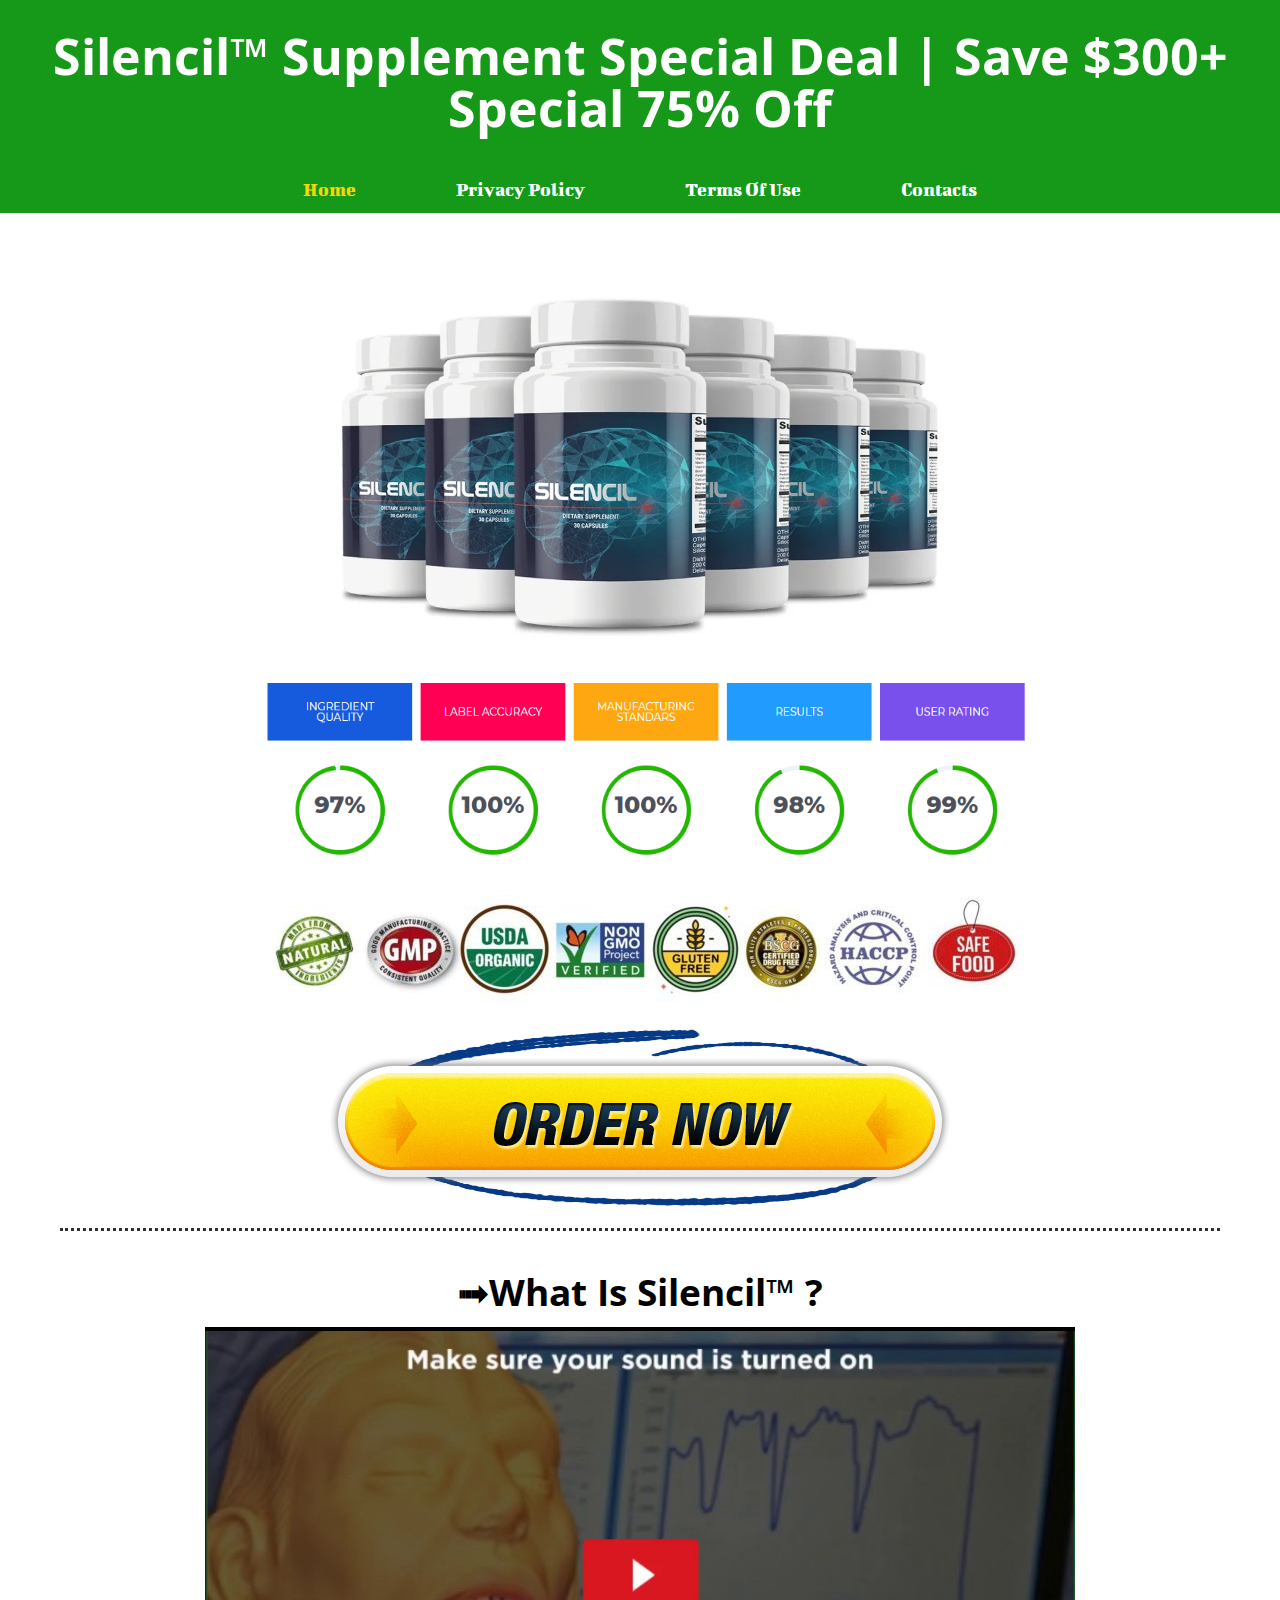
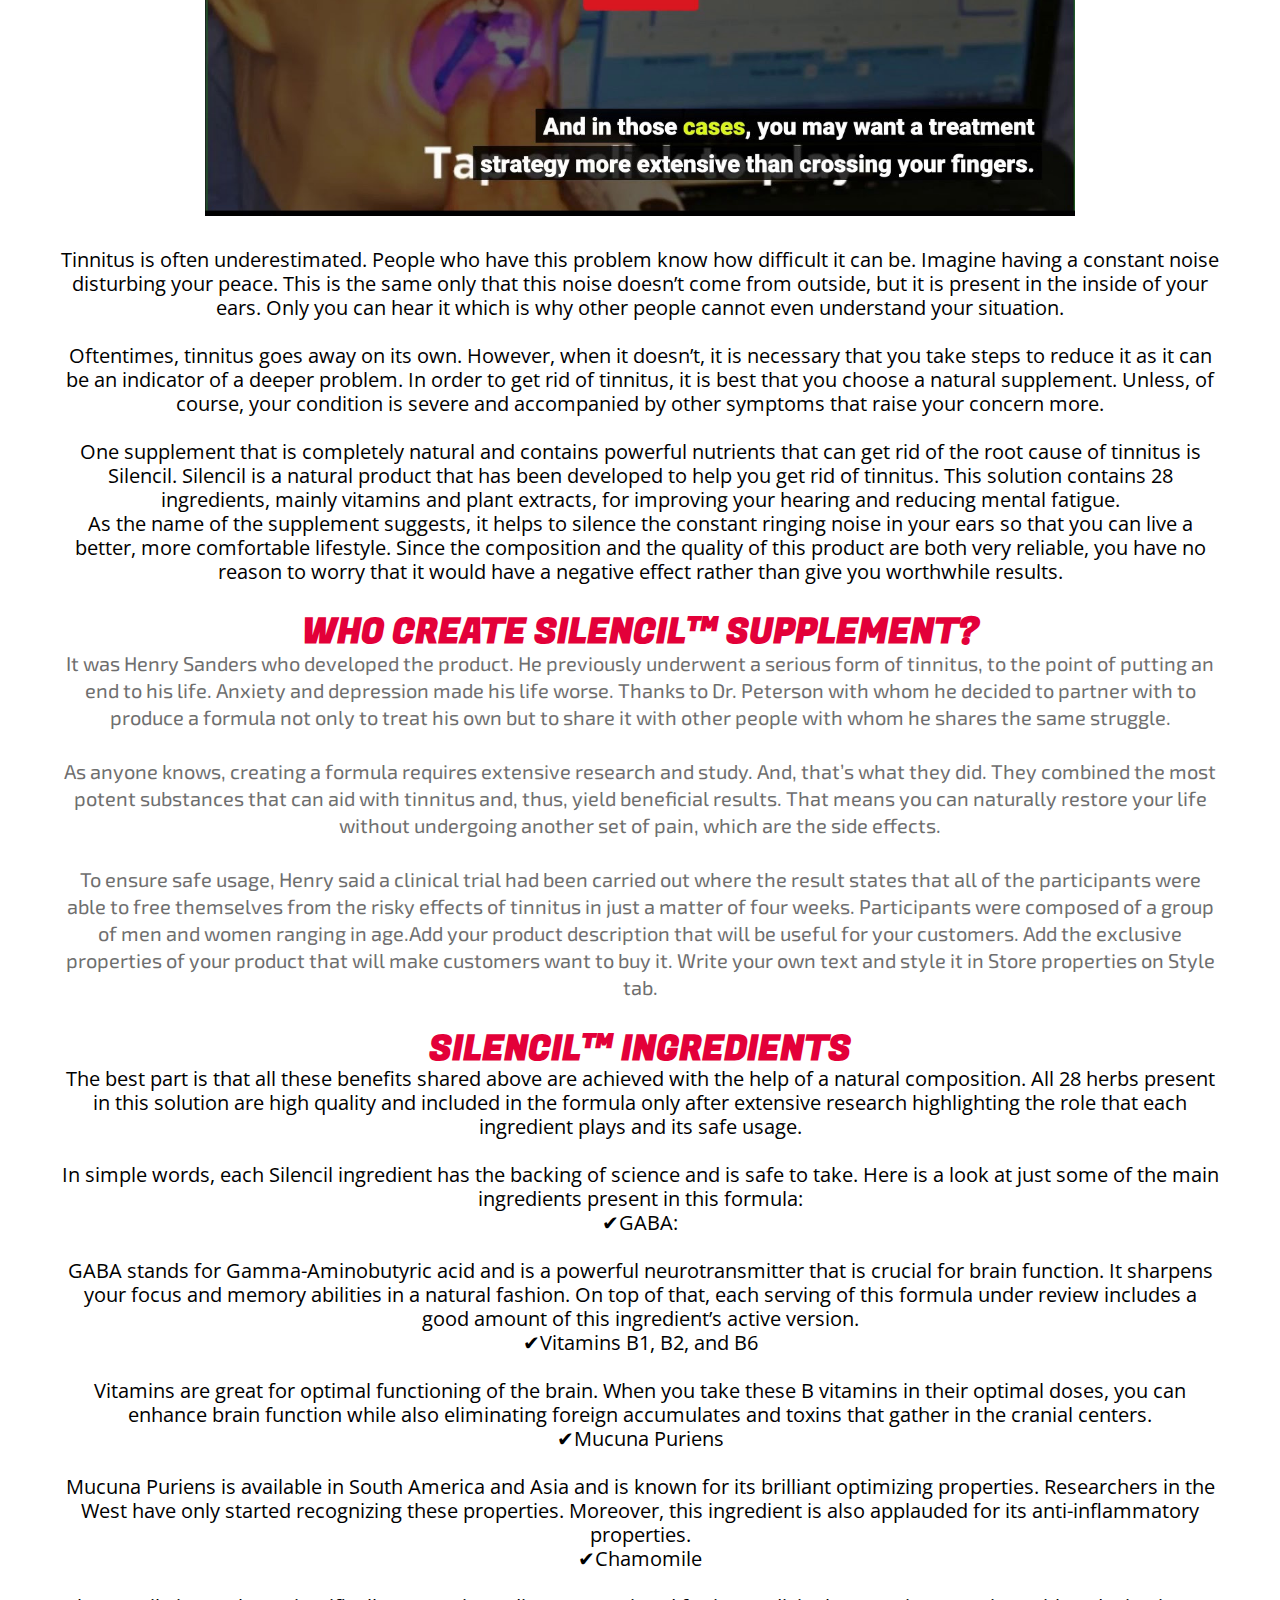
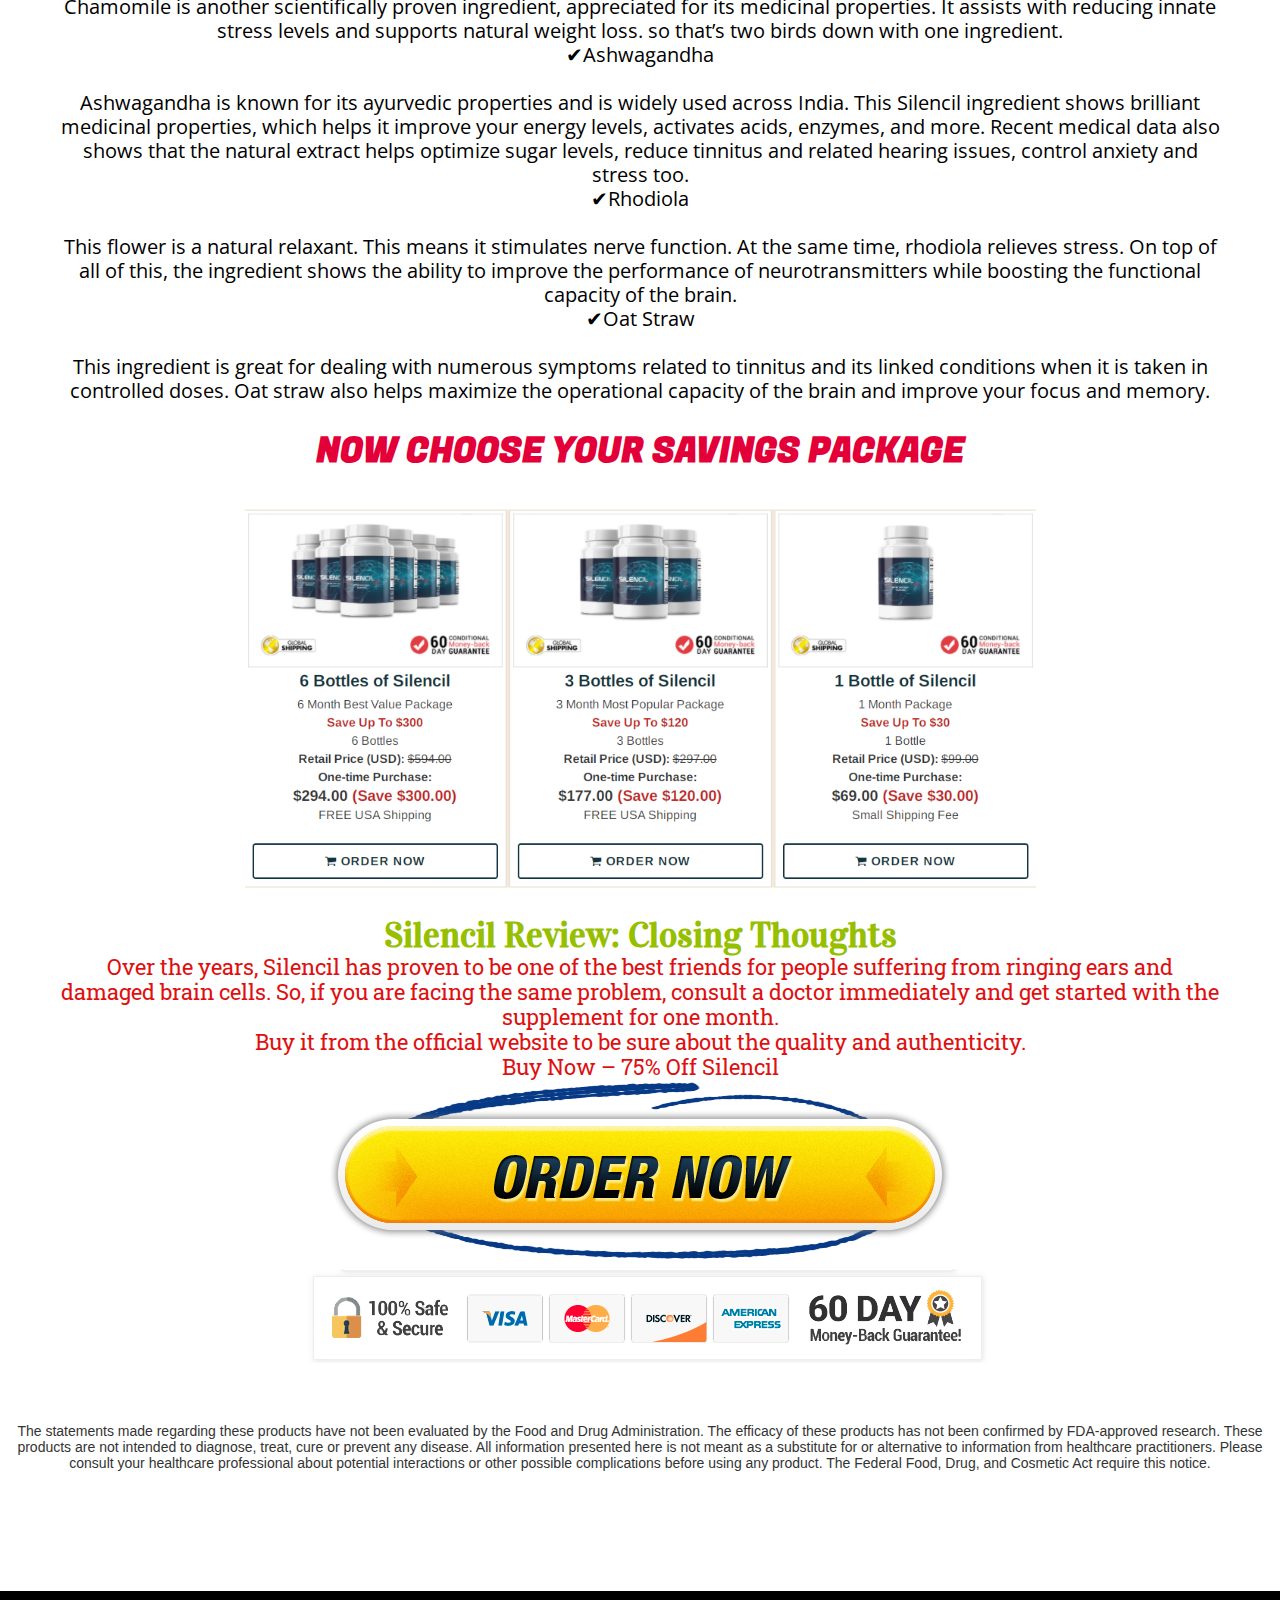
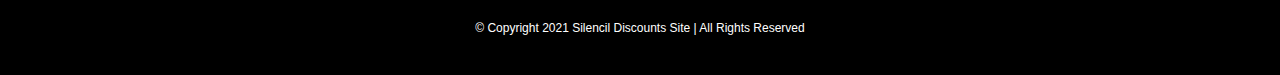
==== commit 1f50273e: "up" ====
--- a/index.html
+++ b/index.html
@@ -1,9 +1,12 @@
+
 <!DOCTYPE html>
 <html lang="en-us">
+
+<!-- Mirrored from surreal-dreams.net/ by HTTrack Website Copier/3.x [XR&CO'2014], Wed, 20 Jan 2021 16:25:07 GMT -->
 <head>
 	<meta http-equiv="content-type" content="text/html; charset=utf-8" />
 	<title>Silencil 2021 Discounts Site - Get Big Discount Today</title>
-	
+	<base  />
 			<meta name="viewport" content="width=device-width, initial-scale=1" />
 		<meta name="description" content="Silencil" />
 	<meta name="keywords" content="Silencil" />
@@ -12,27 +15,27 @@
 	<meta property="og:description" content="Silencil" />
 	<meta property="og:image" content="" />
 	<meta property="og:type" content="article" />
-	<meta property="og:url" content="http://surreal-dreams.net/" />
+	<meta property="og:url" content="index.html" />
 	<!-- Facebook Open Graph end -->
 		
-	<link href="http://surreal-dreams.net/css/bootstrap.min.css" rel="stylesheet" type="text/css" />
-	<script src="http://surreal-dreams.net/js/jquery-3.5.1.min.js" type="text/javascript"></script>
-	<script src="http://surreal-dreams.net/js/bootstrap.min.js" type="text/javascript"></script>
-	<script src="http://surreal-dreams.net/js/main.js?v=20210106195832" type="text/javascript"></script>
+	<link href="images/bootstrap.min.css" rel="stylesheet" type="text/css" />
+	<script src="images/jquery-3.5.1.min.js" type="text/javascript"></script>
+	<script src="images/bootstrap.min.js" type="text/javascript"></script>
+	<script src="images/maineaef.js?v=20210106195832" type="text/javascript"></script>
 
-	<link href="http://surreal-dreams.net/css/font-awesome/font-awesome.min.css?v=4.7.0" rel="stylesheet" type="text/css" />
-	<link href="http://surreal-dreams.net/css/site.css?v=20210106195832" rel="stylesheet" type="text/css" id="wb-site-stylesheet" />
-	<link href="http://surreal-dreams.net/css/common.css?ts=1610535527" rel="stylesheet" type="text/css" />
-	<link href="http://surreal-dreams.net/css/1.css?ts=1610535527" rel="stylesheet" type="text/css" id="wb-page-stylesheet" />
+	<link href="images/font-awesome.min3e6e.css?v=4.7.0" rel="stylesheet" type="text/css" />
+	<link href="images/siteeaef.css?v=20210106195832" rel="stylesheet" type="text/css" id="wb-site-stylesheet" />
+	<link href="images/common636e.css?ts=1610535527" rel="stylesheet" type="text/css" />
+	<link href="images/1636e.css?ts=1610535527" rel="stylesheet" type="text/css" id="wb-page-stylesheet" />
 	
 	<script type="text/javascript">
 	window.useTrailingSlashes = true;
 	window.disableRightClick = false;
 </script>
 	
-	<link href="css/flag-icon-css/css/flag-icon.min.css" rel="stylesheet" type="text/css" />	
+	<link href="images/flag-icon.min.css" rel="stylesheet" type="text/css" />	
 	<!--[if lt IE 9]>
-	<script src="http://surreal-dreams.net/js/html5shiv.min.js"></script>
+	<script src="js/html5shiv.min.js"></script>
 	<![endif]-->
 
 	</head>
@@ -43,8 +46,8 @@
 <p> </p>
 
 <h4 class="wb-stl-pagetitle" style="text-align: center;"> </h4>
-</div></div></div></div></div><div id="wb_element_instance517_0" class="wb_element wb-menu wb-menu-mobile" data-plugin="Menu"><a class="btn btn-default btn-collapser"><span class="icon-bar"></span><span class="icon-bar"></span><span class="icon-bar"></span></a><ul class="hmenu"><li class="active"><a href="" target="_self">Home</a></li><li><a href="Privacy-Policy/" target="_self">Privacy Policy</a></li><li><a href="Terms-Of-Use/" target="_self">Terms Of Use</a></li><li><a href="Contacts/" target="_self">Contacts</a></li></ul><div class="clearfix"></div></div></div></div><div id="wb_main_1" class="wb_element wb-layout-element" data-plugin="LayoutElement"><a name="main" class="wb_anchor"></a><div class="wb_content wb-layout-vertical"><div id="wb_element_instance1_1" class="wb_element wb-layout-element" data-plugin="LayoutElement"><div class="wb_content wb-layout-horizontal"><div id="wb_element_instance2_1" class="wb_element wb-layout-element" data-plugin="LayoutElement"><div class="wb_content wb-layout-vertical"><div id="wb_element_instance3_1" class="wb_element wb_element_picture" data-plugin="Picture" title=""><div class="wb_picture_wrap"><img alt="" src="gallery/silencil-ts1610489740.jpg"></div></div><div id="wb_element_instance4_1" class="wb_element wb_element_picture" data-plugin="Picture" title=""><div class="wb_picture_wrap"><img alt="" src="gallery/rating-ts1610489842.png"></div></div><div id="wb_element_instance5_1" class="wb_element wb_element_picture" data-plugin="Picture" title=""><div class="wb_picture_wrap"><img alt="" src="gallery/certifications-768x116-ts1610489871.jpg"></div></div><div id="wb_element_instance6_1" class="wb_element wb_element_picture" data-plugin="Picture" title=""><div class="wb_picture_wrap"><img alt="" src=""></div></div><div id="wb_element_instance7_1" class="wb_element wb_element_picture" data-plugin="Picture" title=""><div class="wb_picture_wrap"><a href="https://mwexciting.com/6312/1462/70/?"><img alt="" src="gallery/order-ts1610489968.png"></a></div></div><div id="wb_element_instance8_1" class="wb_element wb-elm-orient-horizontal" data-plugin="Line"><div class="wb-elm-line"></div></div><div id="wb_element_instance9_1" class="wb_element wb_text_element" data-plugin="TextArea" style=" line-height: normal;"><h5 class="wb-stl-subtitle"><span style="color:#inherit;"><strong>➟What Is Silencil™ ?</strong></span></h5>
-</div><div id="wb_element_instance10_1" class="wb_element wb_element_picture" data-plugin="Picture" title=""><div class="wb_picture_wrap"><a href="https://mwexciting.com/6312/1462/70/?"><img alt="" src="gallery/silecilyt-ts1610490252.jpg"></a></div></div><div id="wb_element_instance11_1" class="wb_element wb_text_element" data-plugin="TextArea" style=" line-height: normal;"><p class="wb-stl-normal">Tinnitus is often underestimated. People who have this problem know how difficult it can be. Imagine having a constant noise disturbing your peace. This is the same only that this noise doesn’t come from outside, but it is present in the inside of your ears. Only you can hear it which is why other people cannot even understand your situation.<br><br>
+</div></div></div></div></div><div id="wb_element_instance517_0" class="wb_element wb-menu wb-menu-mobile" data-plugin="Menu"><a class="btn btn-default btn-collapser"><span class="icon-bar"></span><span class="icon-bar"></span><span class="icon-bar"></span></a><ul class="hmenu"><li class="active"><a href="#" target="_self">Home</a></li><li><a href="index-2.html" target="_self">Privacy Policy</a></li><li><a href="index-3.html" target="_self">Terms Of Use</a></li><li><a href="index-4.html" target="_self">Contacts</a></li></ul><div class="clearfix"></div></div></div></div><div id="wb_main_1" class="wb_element wb-layout-element" data-plugin="LayoutElement"><a name="main" class="wb_anchor"></a><div class="wb_content wb-layout-vertical"><div id="wb_element_instance1_1" class="wb_element wb-layout-element" data-plugin="LayoutElement"><div class="wb_content wb-layout-horizontal"><div id="wb_element_instance2_1" class="wb_element wb-layout-element" data-plugin="LayoutElement"><div class="wb_content wb-layout-vertical"><div id="wb_element_instance3_1" class="wb_element wb_element_picture" data-plugin="Picture" title=""><div class="wb_picture_wrap"><img alt="" src="images/silencil-ts1610489740.jpg"></div></div><div id="wb_element_instance4_1" class="wb_element wb_element_picture" data-plugin="Picture" title=""><div class="wb_picture_wrap"><img alt="" src="images/rating-ts1610489842.png"></div></div><div id="wb_element_instance5_1" class="wb_element wb_element_picture" data-plugin="Picture" title=""><div class="wb_picture_wrap"><img alt="" src="images/certifications-768x116-ts1610489871.jpg"></div></div><div id="wb_element_instance6_1" class="wb_element wb_element_picture" data-plugin="Picture" title=""><div class="wb_picture_wrap"><img alt="" src="#"></div></div><div id="wb_element_instance7_1" class="wb_element wb_element_picture" data-plugin="Picture" title=""><div class="wb_picture_wrap"><a href="https://mwexciting.com/6312/1462/70/?"><img alt="" src="images/order-ts1610489968.png"></a></div></div><div id="wb_element_instance8_1" class="wb_element wb-elm-orient-horizontal" data-plugin="Line"><div class="wb-elm-line"></div></div><div id="wb_element_instance9_1" class="wb_element wb_text_element" data-plugin="TextArea" style=" line-height: normal;"><h5 class="wb-stl-subtitle"><span style="color:#inherit;"><strong>➟What Is Silencil™ ?</strong></span></h5>
+</div><div id="wb_element_instance10_1" class="wb_element wb_element_picture" data-plugin="Picture" title=""><div class="wb_picture_wrap"><a href="https://mwexciting.com/6312/1462/70/?"><img alt="" src="images/silecilyt-ts1610490252.jpg"></a></div></div><div id="wb_element_instance11_1" class="wb_element wb_text_element" data-plugin="TextArea" style=" line-height: normal;"><p class="wb-stl-normal">Tinnitus is often underestimated. People who have this problem know how difficult it can be. Imagine having a constant noise disturbing your peace. This is the same only that this noise doesn’t come from outside, but it is present in the inside of your ears. Only you can hear it which is why other people cannot even understand your situation.<br><br>
 Oftentimes, tinnitus goes away on its own. However, when it doesn’t, it is necessary that you take steps to reduce it as it can be an indicator of a deeper problem. In order to get rid of tinnitus, it is best that you choose a natural supplement. Unless, of course, your condition is severe and accompanied by other symptoms that raise your concern more.<br><br>
 One supplement that is completely natural and contains powerful nutrients that can get rid of the root cause of tinnitus is Silencil. Silencil is a natural product that has been developed to help you get rid of tinnitus. This solution contains 28 ingredients, mainly vitamins and plant extracts, for improving your hearing and reducing mental fatigue.</p>
 
@@ -67,7 +70,7 @@
 
 <p class="wb-stl-normal"> </p>
 
-<p class="wb-stl-normal">GABA:</p>
+<p class="wb-stl-normal">✔GABA:</p>
 
 <p class="wb-stl-normal"><br>
 GABA stands for Gamma-Aminobutyric acid and is a powerful neurotransmitter that is crucial for brain function. It sharpens your focus and memory abilities in a natural fashion. On top of that, each serving of this formula under review includes a good amount of this ingredient’s active version.<br>
@@ -75,7 +78,7 @@
 
 <p class="wb-stl-normal"> </p>
 
-<p class="wb-stl-normal">Vitamins B1, B2, and B6</p>
+<p class="wb-stl-normal">✔Vitamins B1, B2, and B6</p>
 
 <p class="wb-stl-normal"><br>
 Vitamins are great for optimal functioning of the brain. When you take these B vitamins in their optimal doses, you can enhance brain function while also eliminating foreign accumulates and toxins that gather in the cranial centers.</p>
@@ -84,7 +87,7 @@
 
 <p class="wb-stl-normal"> </p>
 
-<p class="wb-stl-normal">Mucuna Puriens</p>
+<p class="wb-stl-normal">✔Mucuna Puriens</p>
 
 <p class="wb-stl-normal"><br>
 Mucuna Puriens is available in South America and Asia and is known for its brilliant optimizing properties. Researchers in the West have only started recognizing these properties. Moreover, this ingredient is also applauded for its anti-inflammatory properties.<br>
@@ -92,7 +95,7 @@
 
 <p class="wb-stl-normal"> </p>
 
-<p class="wb-stl-normal">Chamomile</p>
+<p class="wb-stl-normal">✔Chamomile</p>
 
 <p class="wb-stl-normal"><br>
 Chamomile is another scientifically proven ingredient, appreciated for its medicinal properties. It assists with reducing innate stress levels and supports natural weight loss. so that’s two birds down with one ingredient.</p>
@@ -101,7 +104,7 @@
 
 <p class="wb-stl-normal"> </p>
 
-<p class="wb-stl-normal">Ashwagandha</p>
+<p class="wb-stl-normal">✔Ashwagandha</p>
 
 <p class="wb-stl-normal"><br>
 Ashwagandha is known for its ayurvedic properties and is widely used across India. This Silencil ingredient shows brilliant medicinal properties, which helps it improve your energy levels, activates acids, enzymes, and more. Recent medical data also shows that the natural extract helps optimize sugar levels, reduce tinnitus and related hearing issues, control anxiety and stress too.<br>
@@ -109,7 +112,7 @@
 
 <p class="wb-stl-normal"> </p>
 
-<p class="wb-stl-normal">Rhodiola</p>
+<p class="wb-stl-normal">✔Rhodiola</p>
 
 <p class="wb-stl-normal"><br>
 This flower is a natural relaxant. This means it stimulates nerve function. At the same time, rhodiola relieves stress. On top of all of this, the ingredient shows the ability to improve the performance of neurotransmitters while boosting the functional capacity of the brain.<br>
@@ -117,12 +120,12 @@
 
 <p class="wb-stl-normal"> </p>
 
-<p class="wb-stl-normal">Oat Straw</p>
+<p class="wb-stl-normal">✔Oat Straw</p>
 
 <p class="wb-stl-normal"><br>
 This ingredient is great for dealing with numerous symptoms related to tinnitus and its linked conditions when it is taken in controlled doses. Oat straw also helps maximize the operational capacity of the brain and improve your focus and memory.</p>
 </div><div id="wb_element_instance16_1" class="wb_element wb_text_element" data-plugin="TextArea" style=" line-height: normal;"><h4 class="wb-stl-custom6">NOW CHOOSE YOUR SAVINGS PACKAGE</h4>
-</div><div id="wb_element_instance17_1" class="wb_element wb_element_picture" data-plugin="Picture" title=""><div class="wb_picture_wrap"><a href="https://mwexciting.com/6312/1462/70/?"><img alt="" src="gallery/silencilpackage-ts1610533194.png"></a></div></div><div id="wb_element_instance18_1" class="wb_element wb_text_element" data-plugin="TextArea" style=" line-height: normal;"><p> </p>
+</div><div id="wb_element_instance17_1" class="wb_element wb_element_picture" data-plugin="Picture" title=""><div class="wb_picture_wrap"><a href="https://mwexciting.com/6312/1462/70/?"><img alt="" src="images/silencilpackage-ts1610533194.png"></a></div></div><div id="wb_element_instance18_1" class="wb_element wb_text_element" data-plugin="TextArea" style=" line-height: normal;"><p> </p>
 
 <h4 class="wb-stl-custom9">Silencil Review: Closing Thoughts</h4>
 
@@ -136,7 +139,7 @@
 <p> </p>
 
 <h2 class="wb-stl-heading2" style="text-align: center;"><span style="color:rgba(224,16,16,1);">Buy Now – 75% Off Silencil</span></h2>
-</div><div id="wb_element_instance20_1" class="wb_element wb_element_picture" data-plugin="Picture" title=""><div class="wb_picture_wrap"><a href="https://mwexciting.com/6312/1462/70/?"><img alt="" src="gallery/order-ts1610489968.png"></a></div></div><div id="wb_element_instance21_1" class="wb_element wb_element_picture" data-plugin="Picture" title=""><div class="wb_picture_wrap"><img alt="" src="gallery/silengurantee-ts1610533614.png"></div></div></div></div></div></div><div id="wb_element_instance22_1" class="wb_element wb_text_element" data-plugin="TextArea" style=" line-height: normal;"><p style="text-align: center;">The statements made regarding these products have not been evaluated by the Food and Drug Administration. The efficacy of these products has not been confirmed by FDA-approved research. These products are not intended to diagnose, treat, cure or prevent any disease. All information presented here is not meant as a substitute for or alternative to information from healthcare practitioners. Please consult your healthcare professional about potential interactions or other possible complications before using any product. The Federal Food, Drug, and Cosmetic Act require this notice.</p>
+</div><div id="wb_element_instance20_1" class="wb_element wb_element_picture" data-plugin="Picture" title=""><div class="wb_picture_wrap"><a href="https://mwexciting.com/6312/1462/70/?"><img alt="" src="images/order-ts1610489968.png"></a></div></div><div id="wb_element_instance21_1" class="wb_element wb_element_picture" data-plugin="Picture" title=""><div class="wb_picture_wrap"><img alt="" src="images/silengurantee-ts1610533614.png"></div></div></div></div></div></div><div id="wb_element_instance22_1" class="wb_element wb_text_element" data-plugin="TextArea" style=" line-height: normal;"><p style="text-align: center;">The statements made regarding these products have not been evaluated by the Food and Drug Administration. The efficacy of these products has not been confirmed by FDA-approved research. These products are not intended to diagnose, treat, cure or prevent any disease. All information presented here is not meant as a substitute for or alternative to information from healthcare practitioners. Please consult your healthcare professional about potential interactions or other possible complications before using any product. The Federal Food, Drug, and Cosmetic Act require this notice.</p>
 
 <p style="text-align: center;"> </p>
 </div><div id="wb_element_instance23_1" class="wb_element wb-layout-element" data-plugin="LayoutElement"><div class="wb_content wb-layout-horizontal"><div id="wb_element_instance24_1" class="wb_element wb-layout-element" data-plugin="LayoutElement"><div class="wb_content wb-layout-vertical"><div id="wb_element_instance25_1" class="wb_element wb_text_element" data-plugin="TextArea" style=" line-height: normal;"></div></div></div></div></div></div></div><div id="wb_footer_1" class="wb_element wb-layout-element" data-plugin="LayoutElement"><a name="footer" class="wb_anchor"></a><div class="wb-layout-bg-element"><div id="wb_element_instance518_0" class="wb_element wb_element_shape" data-plugin="Shape"><a class="wb_shp"></a></div></div><div class="wb_content wb-layout-vertical"><div id="wb_element_instance519_0" class="wb_element wb-layout-element" data-plugin="LayoutElement"><div class="wb_content wb-layout-vertical"><div id="wb_element_instance520_0" class="wb_element wb_text_element" data-plugin="TextArea" style=" line-height: normal;"><p class="wb-stl-footer">© Copyright 2021 Silencil Discounts Site | All Rights Reserved</p>
@@ -151,4 +154,6 @@
 				}
 			});
 			</script></div></div></div></div></body>
+
+<!-- Mirrored from surreal-dreams.net/ by HTTrack Website Copier/3.x [XR&CO'2014], Wed, 20 Jan 2021 16:25:40 GMT -->
 </html>
--- a/images/siteeaef.css
+++ b/images/siteeaef.css
@@ -0,0 +1,2295 @@
+/* @import "flag-icon-css/css/flag-icon.min.css"; */
+
+@font-face {
+	font-family: Capture it;
+	font-display: swap;
+	src: url("capture%20it.ttf");
+}
+@font-face {
+	font-family: BNazanin;
+	font-display: swap;
+	src: url("bnazanin.eot");
+	src: url("bnazanin.ttf") format('truetype'),
+	url("bnazanin.woff") format('woff');
+}
+@font-face {
+	font-family: BZar;
+	font-display: swap;
+	src: url("bzar.eot");
+	src: url("bzar.ttf") format('truetype'),
+	url("bzar.woff") format('woff');
+}
+@font-face {
+	font-family: IranNastaliq;
+	font-display: swap;
+	src: url("irannastaliq.eot");
+	src: url("irannastaliq.ttf") format('truetype'),
+	url("irannastaliq.woff") format('woff');
+}
+@font-face {
+	font-family: IRANSansWeb;
+	font-display: swap;
+	src: url("iransansweb.eot");
+	src: url("iransansweb.ttf") format('truetype'),
+	url("iransansweb.woff") format('woff'),
+	url("iransansweb.woff2") format('woff2');
+}
+@font-face {
+	font-family: BYekan;
+	font-display: swap;
+	src: url("byekan.eot");
+	src: url("byekan.ttf") format('truetype'),
+	     url("byekan.woff") format('woff');
+}
+@font-face {
+	font-family: Vazir;
+	font-display: swap;
+	src: url("vazir.eot");
+	src: url("vazir.ttf") format('truetype'),
+	     url("vazir.woff") format('woff'),
+	     url("vazir.woff2") format('woff2');
+}
+@font-face {
+	font-family: Nahid;
+	font-display: swap;
+	src: url("nahid.eot");
+	src: url("nahid.ttf") format('truetype'),
+	     url("nahid.woff") format('woff'),
+	     url("nahid.woff2") format('woff2');
+}
+@font-face {
+	font-family: AtlanticCruise;
+	font-display: swap;
+	src: url("atlanticcruise.eot");
+	src: url("atlanticcruise.woff") format('woff'),
+	     url("atlanticcruise.woff2") format('woff2');
+}
+@font-face {
+  font-family: 'Nanum Gothic';
+  font-display: swap;
+  font-style: normal;
+  font-weight: 400;
+  src: url(http://fonts.gstatic.com/ea/nanumgothic/v5/NanumGothic-Regular.eot);
+  src: url(http://fonts.gstatic.com/ea/nanumgothic/v5/NanumGothic-Regular.eot?#iefix) format('embedded-opentype'),
+       url(http://fonts.gstatic.com/ea/nanumgothic/v5/NanumGothic-Regular.woff2) format('woff2'),
+       url(http://fonts.gstatic.com/ea/nanumgothic/v5/NanumGothic-Regular.woff) format('woff'),
+       url(http://fonts.gstatic.com/ea/nanumgothic/v5/NanumGothic-Regular.ttf) format('truetype');
+}
+@font-face {
+  font-family: 'Nanum Gothic';
+  font-display: swap;
+  font-style: normal;
+  font-weight: 700;
+  src: url(http://fonts.gstatic.com/ea/nanumgothic/v5/NanumGothic-Bold.eot);
+  src: url(http://fonts.gstatic.com/ea/nanumgothic/v5/NanumGothic-Bold.eot?#iefix) format('embedded-opentype'),
+       url(http://fonts.gstatic.com/ea/nanumgothic/v5/NanumGothic-Bold.woff2) format('woff2'),
+       url(http://fonts.gstatic.com/ea/nanumgothic/v5/NanumGothic-Bold.woff) format('woff'),
+       url(http://fonts.gstatic.com/ea/nanumgothic/v5/NanumGothic-Bold.ttf) format('truetype');
+}
+@font-face {
+  font-family: 'Nanum Gothic';
+  font-display: swap;
+  font-style: normal;
+  font-weight: 800;
+  src: url(http://fonts.gstatic.com/ea/nanumgothic/v5/NanumGothic-ExtraBold.eot);
+  src: url(http://fonts.gstatic.com/ea/nanumgothic/v5/NanumGothic-ExtraBold.eot?#iefix) format('embedded-opentype'),
+       url(http://fonts.gstatic.com/ea/nanumgothic/v5/NanumGothic-ExtraBold.woff2) format('woff2'),
+       url(http://fonts.gstatic.com/ea/nanumgothic/v5/NanumGothic-ExtraBold.woff) format('woff'),
+       url(http://fonts.gstatic.com/ea/nanumgothic/v5/NanumGothic-ExtraBold.ttf) format('truetype');
+}
+@font-face {
+	font-family: Avenir Light;
+	font-display: swap;
+	src: url("avenirltstd-light.otf") format('opentype');
+}
+
+p, h1, h2, h3, h4, h5, h6, ul, ol {
+	margin: 0;
+}
+a, a:hover, a:active {
+	text-decoration: none;
+}
+
+.ico-spin { -webkit-animation: ico-spin 2s infinite linear; animation: ico-spin 2s infinite linear; }
+@-webkit-keyframes ico-spin {
+  0% { -webkit-transform: rotate(0deg); transform: rotate(0deg); }
+  100% { -webkit-transform: rotate(359deg); transform: rotate(359deg); }
+}
+@keyframes ico-spin {
+  0% { -webkit-transform: rotate(0deg); transform: rotate(0deg); }
+  100% { -webkit-transform: rotate(359deg); transform: rotate(359deg); }
+}
+
+html[lang="ar"] textarea,
+html[lang="ar"] input,
+html[lang="he"] textarea,
+html[lang="he"] input,
+html[lang="fa"] textarea,
+html[lang="fa"] input {
+	direction: rtl;
+}
+html[lang="ar"] .rtl,
+html[lang="ar"] .rtl *,
+html[lang="he"] .rtl,
+html[lang="he"] .rtl *,
+html[lang="fa"] .rtl,
+html[lang="fa"] .rtl * {
+	direction: rtl;
+	/* text-align: right!important; */
+}
+
+html, body	{ padding: 0; }
+
+body {
+	image-rendering: -webkit-optimize-contrast;
+}
+
+.root		{ margin: 0; width: 100%; min-height: 200px; }
+.vbox		{ width: 100%; float: none; position: relative; }
+.hbox		{ min-height: 100%; float: left; position: relative; }
+
+body.site, body.site .root, .wb_page_wrapper { height: auto !important; min-height: 0 !important; position: relative; }
+body.site .root .wb_sbg, .wb_lsbg { min-height: 100% !important; height: auto !important; min-height: 100vh; }
+
+body.site:before,
+.wb_page_wrapper:before,
+body.site .wb_container:before,
+body.site .wb_cont_bg:before,
+body.site .wb_container .wb_page:before,
+body.site .wb_button:before,
+body.site .wb_shp:before,
+body.site #wb_bgs_cont > div:before { content: ""; position: absolute; width: 100%; height: 100%; top: 0; left: 0; }
+
+.wb-no-fixed-bg,
+.wb-no-fixed-bg:before { background-attachment: scroll !important; }
+
+body.site:before { z-index: -1; }
+
+a img		{ border: none; }
+
+.clear	{
+	display: block; float: none; clear: both; border: none; padding: 0px; margin: 0px;
+	visibility: hidden; font-size: 1px; line-height: 1px;
+}
+
+.wb_container	{ position: relative; z-index: 3; }
+.wb_cont_inner { position: relative; margin: 0 auto; width: 1200px; }
+.wb_cont_outer { position: absolute; left: 0; top: 0; width: 100%; }
+.wb_cont_inner_rel { position: relative; margin: 0 auto; width: 100%; }
+.wb_cont_outer_rel { position: relative; width: 100%; }
+
+.wb_cont_bg { position: absolute; width: 1200px; height: 100%; left: 50%; top: 0; margin-left: -600px; }
+
+#wb_header	{ position: relative; }
+#wb_header_placeholder { z-index: 4; }
+#wb_sbg_placeholder { position: fixed; width: 100%; top: 0; left: 0; z-index: 4; }
+#wb_header_bg { position: fixed; width: 100%; top: 0; left: 0; z-index: 4; }
+.wb_header_fixed { position: fixed!important; top: 0; width: 100%; z-index: 4; }
+
+#wb_bgs_cont { position: absolute; width: 100%; left: 0; z-index: 1; }
+body.site #wb_bgs_cont > div { position: relative; }
+
+.wb_container .wb_page { position: relative; box-sizing: content-box; }
+.wb_container .wb_page:after { content: ""; display: block; float: none; clear: both; }
+.wb_container .wb_page .wb_page_anchor { position: relative; top: 0; left: 0; display: block; }
+
+body.popup-mode { background: none; }
+body.popup-mode:before,
+body.popup-mode .wb_sbg,
+body.popup-mode #wb_bgs_cont,
+body.popup-mode #wb_header_bg,
+body.popup-mode #wb_sbg_placeholder,
+body.popup-mode #wb_header,
+body.popup-mode #wb_footer { display: none; }
+body.popup-mode #wb_main { padding-top: 0 !important; }
+body.popup-mode #wb_main .wb_cont_outer,
+body.popup-mode #wb_main .wb_page_anchor { top: 0 !important; }
+
+body[data-landing-page] #wb_bgs_cont > div,
+body[data-landing-page] #wb_main .wb_page { display: none; }
+
+.wb_container > .wb-cs-row > .wb-cs-col {
+	width: 100%;
+}
+
+.wb_sbg, .wb_lsbg		{
+	position: absolute; left: 0px; top: 0px; width: 100%; height: 100%;
+}
+
+.wb-cs-clear {
+	display: block;
+	padding: 0px;
+	margin: 0px;
+	font-size: 1px;
+	line-height: 1px;
+	overflow: hidden;
+	float: none;
+	clear: both;
+	position: static;
+}
+
+.wb-cs-row {
+	box-sizing: border-box;
+	float: none;
+	clear: both;
+	width: 100%;
+}
+.wb-cs-row:after, .wb_container:after {
+	content: "";
+	display: block;
+	width: 100%;
+	height: 0;
+	clear: both;
+	visibility: hidden;
+}
+.wb-cs-col {
+	box-sizing: border-box;
+	float: left;
+}
+.wb-cs-grp {
+	box-sizing: border-box;
+}
+.wb-cs-elem {
+	position: relative;
+	box-sizing: border-box;
+}
+.wb-cs-col.wb-cs-right, .wb-cs-grp.wb-cs-right, .wb-cs-elem.wb-cs-right {
+	float: right;
+}
+.wb-site-debug .wb-cs-row {
+	background: rgba(255, 0, 0, 0.1);
+}
+.wb-site-debug .wb-cs-col {
+	background: rgba(0, 255, 0, 0.1);
+}
+.wb-site-debug .wb-cs-grp {
+	background: rgba(255, 255, 255, 0.1);
+}
+.wb-site-debug .wb-cs-elem {
+	background: rgba(0, 0, 255, 0.1);
+}
+.wb_element	{
+	display: block;
+	padding: 0;
+	margin: 0;
+	overflow: visible;
+	box-sizing: content-box;
+}
+
+.root > .wb-layout-element {
+	margin-top: 0;
+	margin-bottom: 0;
+	margin-left: auto !important;
+	margin-right: auto !important;
+}
+
+.wb-layout-absolute > .wb_element {
+	position: absolute;
+	left: 0;
+	top: 0;
+}
+.wb-layout-horizontal > .wb_element,
+.wb-layout-vertical > .wb_element {
+	display: flex;
+}
+.wb-layout-horizontal > .wb_element {
+	flex-direction: column;
+}
+.wb-layout-vertical > .wb_element {
+	flex-direction: row;
+}
+.wb-layout-horizontal > .wb_element > .wb_content,
+.wb-layout-vertical > .wb_element > .wb_content {
+	flex: 1 1 auto;
+}
+.wb_element .wb_content.wb-layout-horizontal,
+.wb_element.wb-layout-horizontal,
+.wb-layout-horizontal {
+	display: flex;
+	flex-direction: row;
+}
+.wb_element .wb_content.wb-layout-horizontal > .wb_element,
+.wb-layout-horizontal > .wb_element {
+	position: relative;
+	left: auto !important;
+	top: auto !important;
+}
+.wb_element .wb_content.wb-layout-vertical,
+.wb_element .wb_content.wb-layout-horizontal.wb-layout-temp-vertical,
+.wb_element.wb-layout-vertical,
+.wb-layout-vertical {
+	display: flex;
+	flex-direction: column;
+}
+
+.root.wb-layout-vertical {
+	display: block;
+}
+.wb_element .wb_content.wb-layout-vertical > .wb_element:not(.wb-sticky),
+.wb-layout-vertical > .wb_element:not(.wb-sticky) {
+	position: relative;
+	left: auto !important;
+	top: auto !important;
+}
+.wb_element.wb-sticky {
+	position: fixed;
+}
+
+.wb-layout-fill > .wb_element {
+	flex: 1 1 auto;
+}
+
+.wb-layout-flow > .wb_element {
+	flex: 0 1 content;
+}
+
+.wb-layout-bg-element {
+	position: absolute;
+	left: 0;
+	top: 0;
+	width: 100%;
+	height: 100%;
+	overflow: hidden;
+	pointer-events: none;
+	touch-action: none;
+	z-index: 0;
+}
+
+.wb-layout-bg-element > .wb_element {
+	position: absolute;
+	left: 0;
+	top: 0;
+	width: 100%;
+	height: 100%;
+	min-width: 0;
+	min-height: 0;
+	max-width: none;
+	max-height: none;
+	margin: 0;
+}
+
+.wb_element.wb_text_element {
+	word-wrap: break-word;
+	line-height: normal;
+	display: block;
+}
+/* .wb_text_element p {
+	margin: 0;
+	padding: 0;
+} */
+.wb_skype_element .skype-button {
+	display: block;
+	position: relative;
+}
+.wb_skype_element .skype-button .lwc-chat-button {
+	white-space: nowrap;
+}
+.wb_element.wb-cs-elem {
+	position: relative ! important;
+	box-sizing: border-box;
+	min-width: 0;
+	/*left: 0 ! important;
+	top: 0 ! important;
+	width: 100% ! important;
+	height: auto ! important;
+	min-height: 0 ! important;*/
+}
+.wb_element_shape > .wb_shp {
+	position: absolute;
+	left: 0;
+	top: 0;
+	width: 100%;
+	height: 100%;
+	overflow: hidden;
+}
+.wb_element_shape > .wb_shp + .wb-elm-ch-wrp {
+	pointer-events: none;
+}
+.wb_element_shape > .wb_shp + .wb-elm-ch-wrp a,
+.wb_element_shape > .wb_shp + .wb-elm-ch-wrp input,
+.wb_element_shape > .wb_shp + .wb-elm-ch-wrp select,
+.wb_element_shape > .wb_shp + .wb-elm-ch-wrp textarea,
+.wb_element_shape > .wb_shp + .wb-elm-ch-wrp button,
+.wb_element_shape > .wb_shp + .wb-elm-ch-wrp .wb_element {
+	pointer-events: initial;
+}
+
+.wb_element_picture {
+	overflow: visible;
+}
+.wb_element_picture > .wb_picture_wrap {
+	position: relative;
+	display: block;
+	flex: 1 1 auto;
+	width: auto;
+	height: auto;
+	overflow: hidden;
+}
+.wb_element_picture > .wb_picture_wrap > img,
+.wb_element_picture > .wb_picture_wrap > svg {
+	display: block;
+}
+
+.wb_table	{ border: none; border-collapse: collapse; margin: 0 auto; width: 100%; }
+.wb_table td	{ border: 1px solid #000; /* position: relative; */ }
+.wb_table td > div { position: relative; top: 0; left: 0; width: 100%; }
+
+.wb_button	{
+	display: flex;
+	flex-direction: row;
+	align-items: center;
+	align-content: center;
+	justify-items: center;
+	justify-content: center;
+	flex: 1 1 auto;
+	padding: 0;
+	margin: 0 auto;
+	text-align: center;
+	text-decoration: none;
+	cursor: pointer;
+	position: relative;
+	overflow: hidden;
+}
+.wb_button > span { position: relative;  display: inline-block; vertical-align: middle; flex: 1 1 auto; padding: 0; margin: 0; }
+/* .wb_button:after { content: ""; display: inline-block; vertical-align: middle; height: 100%; } */
+.wb_button,
+.wb_button:hover,
+.wb_button:active,
+.wb_button:focus,
+.wb_button:visited	{ outline: none !important; }
+
+.vmenu,
+.hmenu		{
+	display: block; list-style-type: none; padding: 0px; margin: 0px; float: left; width: 100%; overflow: visible;
+}
+.hmenu { white-space: normal; }
+.vmenu li,
+.hmenu li		{ position: relative; display: block; display: inline-block; padding: 0px; margin: 0px; }
+.vmenu li		{ clear: both; display: block; }
+.vmenu li a,
+.hmenu li a	{ display: block; }
+.vmenu ul,
+.hmenu ul	{ display: none; position: absolute; margin-left: 0; padding-left: 0; left: 100%; top: 0; z-index: 2; }
+.vmenu ul li,
+.hmenu ul li	{ display: block; }
+.hmenu ul li:first-child,
+.vmenu ul li:first-child { margin-top: 0 ! important; }
+.hmenu > li > ul { left: 0; top: 100%; }
+.hmenu li.over > ul, .vmenu li.over > ul { display: block; }
+.vmenu ul a, .hmenu ul a { white-space: nowrap; max-width: 320px; overflow: hidden; text-overflow: ellipsis; }
+
+.wb-menu-hidden ul, .wb-menu-hidden .btn-collapser {
+	display: none!important;
+}
+
+.wb-menu-mobile.collapse-expanded > ul {
+	position: fixed;
+	left: 20px;
+	right: 20px;
+	width: auto;
+	z-index: 100;
+	/* box-shadow: 0 0 5px 0 rgba(0, 0, 0, 0.5); */
+}
+
+.wb-menu-mobile.collapse-expanded ul {
+	text-align: left ! important;
+}
+
+/* Default gallery styles */
+.wb_gallery			{ background: #000; width: 100%; height: 100%; overflow: hidden; }
+.wb_gallery .wb-masonry { overflow-x: hidden !important; }
+#wb_gedit_name		{ width: 315px; }
+#wb_gedit_images	{
+	width: 466px; height: 300px; overflow: auto; overflow-y: scroll; background: #ffffff;
+}
+#wb_gedit_uploader	{ width: 120px; height: 64px; float: left; }
+#wb_gedit_uploader_state {
+	width: 336px; height: 64px; float: left; margin-left: 10px; overflow: auto;
+}
+
+.gallery-image		{
+	display: block;
+	/*
+	background: white;
+	padding: 5px;
+	*/
+}
+
+.wb_thumb			{ position: relative; float: left; padding: 3px; }
+.wb_thumb img		{ max-width: none !important; }
+.wb_thumb > div			{ border: 1px solid #888; position: relative; }
+.wb-thumbs-only > .wb_thumb { float: none; display: inline-block; vertical-align: top; }
+
+.gallery-slideshow  	{ width: 100%; height: 100%; }
+.gallery-slide-image{ position: relative; width: 100%; height: 100%; }
+.gallery-slide-left, .gallery-slide-right {
+	position: absolute; top: 50%;
+	width: 32px; height: 32px; line-height: 32px; margin-top: -16px;
+	font-size: 16px;
+	color: #FFF; text-shadow: #000 0 0 1px;
+	transition: color 0.2s linear 0s, text-shadow 0.2s linear 0s;
+	display: block; cursor: pointer; outline: none !important; text-align: center;
+}
+.gallery-slide-left	{
+	left: 0;
+}
+.gallery-slide-right {
+	right: 0;
+}
+.gallery-slide-left:hover	{ color: #DDD; text-shadow: #222 0 0 1px; }
+.gallery-slide-right:hover	{ color: #DDD; text-shadow: #222 0 0 1px; }
+
+.gallery-list		{ }
+.gallery-list-image	{ }
+.gallery-list-thumbs{ }
+.gallery-list-left .fa,
+.gallery-list-right .fa {
+	position: absolute; top: 50%;
+	font-size: 14px; line-height: 14px; margin-top: -7px;
+	color: #FFF; text-shadow: #000 0 0 1px;
+	transition: color 0.2s linear 0s, text-shadow 0.2s linear 0s;
+}
+.gallery-list-left:hover .fa, .gallery-list-right:hover .fa { color: #DDD; text-shadow: #222 0 0 1px; }
+.gallery-list-left .fa	{ left: 3px; }
+.gallery-list-right .fa	{ right: 3px; }
+.gallery-list .tmb-selected	{ background: #888; }
+
+.pswp .pswp__caption__center {
+	max-width: 700px;
+}
+.wb-picture-caption {
+	position: absolute;
+	left: 0;
+	right: 0;
+	bottom: 0;
+	background: rgba(0, 0, 0, 0.66);
+	padding: 10px 10px 0;
+	transition: opacity 0.25s linear;
+	pointer-events: none;
+	touch-action: none;
+}
+.wb_thumb .wb-picture-caption {
+	padding-bottom: 0;
+	z-index: 10;
+}
+.wb-picture-caption.wb-on-hover {
+	opacity: 0;
+}
+.wb_thumb:hover .wb-picture-caption.wb-on-hover,
+.gallery-list:hover .wb-picture-caption.wb-on-hover,
+.gallery-slideshow:hover .wb-picture-caption.wb-on-hover {
+	opacity: 1;
+}
+.wb_thumb .wb-picture-caption .wb-lightbox-title {
+	font-size: 16px;
+}
+.wb-lightbox-title {
+	font-size: 20px;
+	color: #FFF;
+	margin: 0 0 10px;
+	text-align: center;
+}
+.wb-lightbox-title > a {
+	color: #FFF;
+	text-decoration: underline;
+}
+.wb-lightbox-title > a:hover {
+	color: #FFF;
+	text-decoration: none;
+}
+.wb-lightbox-description {
+	font-size: 14px;
+	color: #EEE;
+	text-align: center;
+	white-space: pre-wrap;
+	margin-bottom: 10px;
+}
+/* .gallery-slideshow-image .wb-lightbox-description,
+.gallery-list-image .wb-lightbox-description {
+	margin-bottom: 0;
+} */
+
+#skypedetectionswf	{ position: absolute; left: -1000px; top: -1000px; }
+
+.wb_form			{
+	padding: 0px; margin: 0px; display: block; border: none; width: 100%; height: 100%;
+}
+.wb_form table		{
+	padding: 0px; margin: 0px; border: none; border-collapse: collapse;
+	width: 100%; height: 100%;
+}
+.wb_form table th,
+.wb_form table td		{ padding: 4px 0px 0px 0px; margin: 0px; border: none; border-collapse: collapse; text-align: left; }
+.wb_form table th		{ white-space: nowrap; }
+.wb_form table tr:first-child th,
+.wb_form table tr:first-child td {
+	padding-top: 0px;
+}
+.wb_form table th 		{ width: 1%; }
+.wb_form table th:not([class]) 	{ font-size: 13px; }
+.wb_comments textarea.hpc,
+.wb_form textarea.hpc {
+	display: none;
+}
+/* .wb_comments textarea.hpc,
+.wb_form textarea.hpc	{
+	font-size: 1px; line-height: 1px; width: 1px; height: 1px; padding: 0px; margin: 0px;
+	border: none; display: block; background: transparent; color: #ffffff; opacity: 0;
+	filter: alpha(opacity=0); position: absolute; left: -10px; top: -10px;
+} */
+.wb_form .form-field {
+	width: 100%;
+}
+.wb_form label.checkbox-label {
+	display: block;
+	max-width: none;
+	text-align: left;
+}
+.wb_form.wb_form_rtl label.checkbox-label {
+	text-align: right;
+}
+.wb_form label.checkbox-label > input.form-field {
+	width: auto;
+	height: auto;
+	display: inline-block;
+	vertical-align: middle;
+	margin: 0;
+}
+.wb_form .form-file-wrapper {
+	height: 34px;
+}
+.wb_form .form-file-wrapper:before {
+	content: "";
+	display: inline-block;
+	vertical-align: middle;
+	height: 100%;
+}
+.wb_form .form-file-wrapper > input {
+	display: inline-block;
+	vertical-align: middle;
+}
+
+.wb_form .wb_form_captcha {
+	transform-origin: 0 0;
+	-o-transform-origin: 0 0;
+	-ms-transform-origin: 0 0;
+	-moz-transform-origin: 0 0;
+	-webkit-transform-origin: 0 0;
+}
+.wb_form textarea.form-control {
+	resize: none;
+}
+.wb_form_rtl { direction: rtl; }
+
+.wb_comments		{ width: 500px; margin: 0px auto; }
+.wb_comment			{
+	display: block; border-top: 1px solid #ccc; padding: 6px 2px; clear: both;
+	position: relative;
+}
+.wb_comment_user	{
+	font-size: 18px; color: #007499; margin-bottom: 6px;
+}
+.wb_comment_date	{
+	font-size: 10px; color: #999;
+}
+.wb_comment_text	{
+	font-size: 13px; color: black;
+}
+
+.wb_footer { padding-bottom: 20px; }
+
+i.icon-wb-logo {
+	background-image: url("../index-5.html") !important;
+	background-position: 0px 0px;
+	width: 22px; height: 22px; margin: -3px 0px 0px 0px;
+	vertical-align: middle;
+	display: inline-block;
+}
+
+.wb-combobox-controll input	{ cursor: pointer; }
+.wb-combobox-controll ul	{ overflow-y: auto; max-height: 320px; }
+.wb-combobox-controll .dropdown-toggle { padding-left: 8px; padding-right: 8px; }
+
+[class^="flag-icon"],
+[class*=" flag-icon"] {
+	width: 18px; height: 14px; display: block; display: inline-block;
+	padding: 0px; margin: 0px; border: none; font-size: 1px; line-height: 1px;
+	overflow: hidden;
+	background-size:contain;
+	background-position:50%;
+	background-repeat:no-repeat;
+	position: relative;
+	border: 1px solid #EEE;
+	/*position:relative;
+	display:inline-block;
+	width:1.33333333em;
+	line-height:1em*/
+}
+
+[class^="ico-lang"],
+[class*=" ico-lang"] {
+	background: url("../index-6.html") no-repeat;
+	width: 18px; height: 12px; display: block; display: inline-block;
+	padding: 0px; margin: 0px; border: none; font-size: 1px; line-height: 1px;
+	overflow: hidden;
+}
+span.ico-lang-us, i.ico-lang-us { background-position: -378px -228px; }
+span.ico-lang-uk, i.ico-lang-uk { background-position: -378px -132px; }
+span.ico-lang-lt, i.ico-lang-lt { background-position: -216px -240px; }
+span.ico-lang-ru, i.ico-lang-ru { background-position: -324px -252px; }
+span.ico-lang-de, i.ico-lang-de { background-position: -72px -60px; }
+span.ico-lang-ae, i.ico-lang-ae { background-position: -18px -60px; }
+span.ico-lang-dk, i.ico-lang-dk { background-position: -72px -132px; }
+span.ico-lang-gr, i.ico-lang-gr { background-position: -126px -216px; }
+span.ico-lang-es, i.ico-lang-es { background-position: -90px -228px; }
+span.ico-lang-sv, i.ico-lang-sv { background-position: -342px -264px; }
+span.ico-lang-ee, i.ico-lang-ee { background-position: -90px -60px; }
+span.ico-lang-fi, i.ico-lang-fi { background-position: -108px -108px; }
+span.ico-lang-fr, i.ico-lang-fr { background-position: -108px -216px; }
+span.ico-lang-hr, i.ico-lang-hr { background-position: -144px -216px; }
+span.ico-lang-ht, i.ico-lang-ht { background-position: -144px -240px; }
+span.ico-lang-hu, i.ico-lang-hu { background-position: -144px -252px; }
+span.ico-lang-id, i.ico-lang-id { background-position: -162px -48px; }
+span.ico-lang-it, i.ico-lang-it { background-position: -162px -240px; }
+span.ico-lang-kr, i.ico-lang-kr { background-position: -198px -216px; }
+span.ico-lang-lv, i.ico-lang-lv { background-position: -216px -264px; }
+span.ico-lang-my, i.ico-lang-my { background-position: -234px -300px; }
+span.ico-lang-mk, i.ico-lang-mk { background-position: -234px -132px; }
+span.ico-lang-nl, i.ico-lang-nl { background-position: -252px -144px; }
+span.ico-lang-pl, i.ico-lang-pl { background-position: -288px -144px; }
+span.ico-lang-br, i.ico-lang-br { background-position: -36px -216px; }
+/* span.ico-lang-br, i.ico-lang-br { background-position: -288px -240px; } */
+span.ico-lang-ro, i.ico-lang-ro { background-position: -324px -180px; }
+span.ico-lang-ua, i.ico-lang-ua { background-position: -378px -12px; }
+span.ico-lang-sk, i.ico-lang-sk { background-position: -342px -132px; }
+span.ico-lang-tr, i.ico-lang-tr { background-position: -360px -216px; }
+span.ico-lang-th, i.ico-lang-th { background-position: -360px -96px; }
+span.ico-lang-vn, i.ico-lang-vn { background-position: -396px -168px; }
+span.ico-lang-se, i.ico-lang-se { background-position: -342px -60px; }
+span.ico-lang-si, i.ico-lang-si { background-position: -342px -108px; }
+span.ico-lang-me, i.ico-lang-me { background-position: -234px -60px; }
+span.ico-lang-hk, i.ico-lang-hk { background-position: -468px -108px; }
+/* span.ico-lang-hk, i.ico-lang-hk { background-position: -144px -132px; } */
+span.ico-lang-tw, i.ico-lang-tw { background-position: -360px -276px; }
+span.ico-lang-cn, i.ico-lang-cn { background-position: -54px -168px; }
+span.ico-lang-rs, i.ico-lang-rs { background-position: -324px -228px; }
+span.ico-lang-cz, i.ico-lang-cz { background-position: -54px -312px; }
+span.ico-lang-cs, i.ico-lang-cs { background-position: -324px -228px; }
+span.ico-lang-bg, i.ico-lang-bg { background-position: -36px -84px; }
+span.ico-lang-il, i.ico-lang-il { background-position: -162px -144px; }
+span.ico-lang-by, i.ico-lang-by { background-position: -35px -300px; }
+span.ico-lang-kz, i.ico-lang-kz { background-position: -198px -312px; }
+span.ico-lang-al, i.ico-lang-al { background-position: -17px -144px; }
+span.ico-lang-ir, i.ico-lang-ir { background-position: -162px -216px; }
+span.ico-lang-no, i.ico-lang-no { background-position: -252px -180px; }
+span.ico-lang-za, i.ico-lang-za { background-position: -467px -12px; }
+span.ico-lang-am, i.ico-lang-am { background-position: -18px -155px; }
+span.ico-lang-ct, i.ico-lang-ct { background-position: -54px -240px; }
+span.ico-lang-jp, i.ico-lang-jp { background-position: -180px -192px; }
+span.ico-lang-in, i.ico-lang-in { background-position: -162px -168px; }
+span.ico-lang-eu, i.ico-lang-eu { background-position: -90px -252px; }
+span.ico-lang-gl, i.ico-lang-gl { background-position: -126px -144px; }
+span.ico-lang-pt, i.ico-lang-pt { background-position: -288px -240px; }
+span.ico-lang-ph, i.ico-lang-ph { background-position: -288px -96px; }
+span.ico-lang-gb, i.ico-lang-gb { background-position: -468px -312px; }
+span.ico-lang-ge, i.ico-lang-ge { background-position: -126px -60px; }
+span.ico-lang-at, i.ico-lang-at { background-position: -17px -240px; }
+span.ico-lang-az, i.ico-lang-az { background-position: -18px -312px; }
+span.ico-lang-ba, i.ico-lang-ba { background-position: -36px -12px; }
+span.ico-lang-pk, i.ico-lang-pk { background-position: -288px -132px; }
+span.ico-lang-uz, i.ico-lang-uz { background-position: -378px -312px; }
+
+
+i.ico-lang-en,
+i.ico-lang-lt,
+i.ico-lang-ru	{ width: 18px; height: 12px }
+
+
+.langs_flags {
+	display: flex;
+	flex-direction: row;
+	flex-wrap: wrap;
+	align-items: center;
+	align-content: start;
+	justify-items: center;
+	justify-content: start;
+	height: 100%;
+}
+.langs_flags a {
+	padding: 0;
+	width: 18px;
+	height: 14px;
+	position: relative;
+	display: block;
+	float: left;
+	margin: 2px;
+	flex: 0 0 auto;
+}
+.langs_flags.langs_flags_noa a {
+	margin: 0;
+}
+.langs_flags:not(.langs_flags_noa) a.active:after {
+	content: "";
+	display: block;
+	width: 22px;
+	height: 18px;
+	border: 1px solid #777;
+	padding: 1px;
+	position: absolute;
+	top: -2px;
+	left: -2px;
+}
+.langs_flags a i {
+	display: block;
+}
+
+.btn-collapser {
+	display: none;
+	text-align: center;
+	padding: 6px;
+}
+
+.btn-collapser > .icon-bar {
+	display: block;
+	padding: 0px;
+	margin: 3px 0px 0px 0px;
+	font-size: 1px;
+	line-height: 1px;
+	background: #000000;
+	height: 3px;
+	width: 18px;
+}
+
+.btn-collapser > .icon-bar:first-child {
+	margin-top: 0px;
+}
+
+.wb_element .collapsed > .btn-collapser {
+	display: inline-block;
+}
+
+.wb_element .collapsed > ul {
+	display: none !important;
+}
+
+.wb-music-player {
+	background-color: #fafafa;
+	width: 100%;
+	height: 100%;
+	overflow: hidden;
+}
+.wb-music-player-ctrl {
+	background-color: #333333;
+	padding: 0px;
+	margin: 0px;
+}
+.wb-music-player-btns {
+	text-align: center;
+	padding: 6px 5px;
+	margin: 0px;
+	display: flex;
+	flex-direction: row;
+	align-items: center;
+	justify-items: center;
+	justify-content: center;
+}
+.wb-music-player-btns > a {
+	cursor: pointer;
+	color: #ffffff;
+	text-align: left;
+	vertical-align: middle;
+	display: inline-block;
+	flex: 0 0 auto;
+	margin: 0 5px;
+}
+.wb-music-player-btns > a:hover {
+	color: #2cbd98;
+	border-color: #2cbd98;
+	text-decoration: none;
+}
+.wb-music-player-btns > a.disabled {
+	color: #666666;
+	border-color: #666666;
+	cursor: default;
+}
+.wb-music-player-prev {
+	border: 2px solid #ffffff;
+	width: 22px;
+	height: 22px;
+	-webkit-border-radius: 22px;
+	-moz-border-radius: 22px;
+	border-radius: 22px;
+	font-size: 11px;
+}
+.wb-music-player-prev > span {
+	vertical-align: top;
+	margin: 2px 0px 0px 4px;
+}
+.wb-music-player-next {
+	border: 2px solid #ffffff;
+	width: 22px;
+	height: 22px;
+	-webkit-border-radius: 22px;
+	-moz-border-radius: 22px;
+	border-radius: 22px;
+	font-size: 11px;
+}
+.wb-music-player-next > span {
+	vertical-align: top;
+	margin: 2px 0px 0px 4px;
+}
+.wb-music-player-play {
+	border: 2px solid #ffffff;
+	width: 30px;
+	height: 30px;
+	-webkit-border-radius: 30px;
+	-moz-border-radius: 30px;
+	border-radius: 30px;
+	font-size: 16px;
+}
+.wb-music-player-play > span {
+	vertical-align: top;
+	margin: 4px 0px 0px 6px;
+}
+.wb-music-player-pbar,
+.wb-music-player-pbar > div {
+	padding: 0px;
+	margin: 0px;
+	line-height: 1px;
+	font-size: 1px;
+	border: none;
+	display: block;
+	overflow: hidden;
+	float: none;
+}
+.wb-music-player-pbar {
+	background-color: #666666;
+}
+.wb-music-player-pbar > div {
+	background-color: #2cbd98;
+	width: 23%;
+	height: 4px;
+}
+.wb-music-player-plist {
+	color: #333333;
+	font-size: 14px;
+	line-height: 16px;
+	padding: 4px 0px 0px 0px;
+}
+.wb-music-player-plist > div {
+	padding: 4px 10px;
+	margin: 0px;
+}
+.wb-music-player-plist > div:nth-child(even) {
+	background-color: #efefef;
+}
+.wb-music-player-plist > div.active {
+	background-color: #2cbd98;
+}
+
+.wb-recaptcha-placeholder {
+	max-width: 304px;
+	height: 78px;
+	border: 1px solid #D3D3D3;
+	-webkit-border-radius: 3px;
+	-moz-border-radius: 3px;
+	border-radius: 3px;
+	background: #F9F9F9;
+	color: #000;
+	text-align: left;
+	cursor: help;
+	display: block;
+}
+.wb-recaptcha-placeholder > span {
+	margin: 25px 12px 0px 12px;
+	display: block;
+	vertical-align: top;
+	font-size: 14px;
+	line-height: 24px;
+}
+.wb-recaptcha-placeholder > span::before {
+	background: #ffffff;
+	border: 2px solid #C1C1C1;
+	-webkit-border-radius: 2px;
+	-moz-border-radius: 2px;
+	border-radius: 2px;
+	height: 28px;
+	width: 28px;
+	display: inline-block;
+	margin: 0px 10px -9px 0px;
+	content: "";
+}
+
+.wb-store {
+	position: relative;
+	overflow: visible;
+	overflow-y: auto;
+	width: 100%;
+	height: 100%;
+}
+.wb-store-list-controls-sort, .wb-store-list-controls-view-switch {
+	display: inline-block;
+}
+.wb-store-list-controls-sort + .wb-store-list-controls-view-switch {
+	margin-left: 10px;
+}
+.wb-store-table {
+	text-align: left;
+}
+.wb-store-table td {
+	vertical-align: middle !important;
+}
+.wb-store-table.table-striped>tbody>tr:nth-of-type(odd) {
+	background-color: rgba(0, 0, 0, 0.03125);
+}
+.wb-store-table.table-striped>tbody>tr:nth-of-type(even) {
+	background-color: rgba(255, 255, 255, 0.125);
+}
+.wb-store-table-name-link > div,
+.wb-store-table-name-link .wb-store-nothumb {
+	border: none;
+	width: 50px;
+	height: 50px;
+	display: inline-block;
+	vertical-align: middle;
+	overflow: hidden;
+	background-size: cover;
+	background-repeat: no-repeat;
+	background-position: top center;
+}
+
+.wb-store-table-name-link .wb-store-nothumb::before {
+	margin-top: -3px;
+	display: inline-block;
+	vertical-align: top;
+}
+
+.wb-store-table-name {
+	display: inline-block;
+	margin: 0 0 0 10px;
+}
+div.wb-store-item {
+	display: inline-block;
+	margin: 0px 10px 20px 10px;
+	cursor: pointer;
+	vertical-align: top;
+}
+.wb-store-item-buttons {
+	margin-top: 3px;
+}
+.wb-store-thumb {
+	border: 1px solid #eee;
+	margin: 0px 0px 5px 0px;
+	overflow: hidden;
+	width: 200px;
+	height: 200px;
+	text-align: center;
+	position: relative;
+}
+.wb-store-thumb:before {
+	content: "";
+	display: inline-block;
+	vertical-align: middle;
+	height: 100%;
+}
+.wb-store-thumb img {
+	max-width: 100%;
+	position: absolute;
+	left: 0;
+	top: 0;
+	width: 100%;
+	height: 100%;
+}
+.wb-store-imgs-block {
+	float: left;
+	text-align: center;
+	margin-right: 30px;
+}
+.wb-store-image {
+	border: 1px solid #eee;
+	text-align: center;
+	display: inline-block;
+	position: relative;
+	overflow: hidden;
+	touch-action: manipulation;
+	text-decoration: none;
+}
+.wb-store-image:hover,
+.wb-store-image:focus,
+.wb-store-image:active {
+	text-decoration: none;
+}
+.wb-store-image:before {
+	content: "";
+	display: inline-block;
+	vertical-align: middle;
+	height: 100%;
+	margin: 0 -4px;
+}
+.wb-store-image > img {
+	transition: opacity 0.3s;
+	-moz-transition: opacity 0.3s;
+	-webkit-transition: opacity 0.3s;
+	max-width: 100%;
+	position: absolute;
+	width: auto;
+	height: auto;
+	left: 0;
+	top: 0;
+}
+@media (max-width: 767px) {
+	.wb-store-image {
+		height: auto ! important;
+		max-height: none ! important;
+	}
+}
+.wb-store-alt-images {
+	position: relative;
+	display: inline-block;
+	margin-top: 20px;
+	padding: 0 24px;
+}
+.wb-store-alt-images > div {
+	max-width: 488px;
+	overflow: hidden;
+}
+.wb-store-alt-images > span {
+	display: block;
+	width: 12px;
+	height: 16px;
+	position: absolute;
+	top: 53px;
+	cursor: pointer;
+	opacity: 0.5;
+	font-size: 16px;
+	line-height: 16px;
+	color: #777;
+}
+.wb-store-alt-images > span:hover { opacity: 0.8; }
+.wb-store-alt-images > .arrow-left { left: 0; }
+.wb-store-alt-images > .arrow-right { right: 0; }
+
+.wb-store-alt-images > div > div {
+	white-space: nowrap;
+	transition: margin-left 0.3s;
+	-moz-transition: margin-left 0.3s;
+	-webkit-transition: margin-left 0.3s;
+}
+.wb-store-alt-images .wb-store-alt-img {
+	width: 110px;
+	height: 110px;
+	display: inline-block;
+	vertical-align: middle;
+	margin: 5px;
+	border: 1px solid #eee;
+	cursor: pointer;
+	box-sizing: content-box;
+	overflow: hidden;
+}
+.wb-store-alt-images .wb-store-alt-img.active {
+	border: 3px solid #eee;
+	margin: 3px;
+}
+.wb-store-alt-images .wb-store-alt-img > img {
+	max-width: 100%;
+}
+.wb-store-nothumb {
+	font-size: 49px;
+	line-height: 49px;
+	color: #999999;
+	display: inline-block;
+	vertical-align: middle;
+}
+.wb-store-controls {
+	margin-bottom: 20px;
+}
+.wb-store-label {
+	display: inline-block;
+	margin-right: 6px;
+}
+
+.wb-store-details-table {
+	border: none;
+	border-collapse: collapse;
+	padding: 0px;
+	margin: 0px;
+}
+.wb-store-details-table-field-label {
+	padding-right: 20px;
+}
+.wb-store-details-table td {
+	border: none;
+	border-collapse: collapse;
+	padding: 0px;
+	margin: 0px;
+}
+
+.wb-store-properties .wb-store-pcats {
+	display: block;
+	margin-bottom: 10px;
+}
+.wb-store-properties .wb-store-sku {
+	display: block;
+	margin-bottom: 10px;
+}
+.wb-store-properties .wb-store-name {
+	display: block;
+	margin-bottom: 10px;
+}
+.wb-store-properties .wb-store-price {
+	display: block;
+	margin-bottom: 10px;
+}
+.wb-store-desc {
+	margin-top: 20px;
+}
+.wb-store-filters {
+	margin: 0 0 20px;
+}
+.wb-store-filters.wb-store-filters-left .radio-inline,
+.wb-store-filters.wb-store-filters-right .radio-inline,
+.wb-store-filters.wb-store-filters-left .checkbox-inline,
+.wb-store-filters.wb-store-filters-right .checkbox-inline {
+	display: block;
+	margin-left: 0;
+}
+@media (min-width: 769px) {
+	.wb-store-cat-select {
+		max-width: 200px;
+	}
+}
+.wb-store-form-block {
+	padding-top: 20px;
+	width: 100%;
+	margin-left: 0!important;
+}
+.wb-store-form-buttons {
+	padding-top: 20px;
+	text-align: left;
+}
+.wb-store-form-block .wb-store-form {
+	margin-top: 20px;
+	position: static !important;
+	float: none;
+	width: 100%;
+}
+.wb-store-cart-order-price-too-low {
+	color: #F00;
+	margin-bottom: 15px;
+}
+.wb-store-cart-same-as-prev-cb {
+	display: inline-block;
+	font-size: 14px;
+	font-weight: normal;
+	margin: 0 20px;
+	vertical-align: middle;
+}
+.wb-store-form-block .wb-store-form .wb_form {
+	/* max-width: 540px; */
+	width: 100%;
+	margin: 0;
+}
+.wb-store-form-block .wb-store-form .form-footer td {
+	text-align: right;
+}
+.wb-store-form-buttons .wb-store-cart-add-quantity {
+	width: 50px;
+	padding-left: 5px;
+	padding-right: 5px;
+	text-align: center;
+}
+.wb-store-cart {
+	cursor: pointer;
+	display: flex;
+	height: 100%;
+	padding: 0;
+	margin: 0;
+	justify-content: center;
+	flex-direction: column;
+	text-align: center;
+}
+.wb-store-cart > .wb-store-cart-wrp {
+
+}
+.wb-store-cart > .wb-store-cart-wrp > div,
+.wb-store-cart > .wb-store-cart-wrp > img,
+.wb-store-cart > .wb-store-cart-wrp div > span {
+	display: inline-block;
+	vertical-align: middle;
+}
+.wb-store-cart > .wb-store-cart-wrp img {
+	margin: 0 6px;
+	max-width: 64px;
+	height: auto;
+}
+.wb-store-cart > .wb-store-cart-wrp span:last-child {
+	margin: 0;
+}
+.store-cart-counter {
+	display: inline-block;
+}
+.wb-store-cart > .wb-store-cart-wrp .store-cart-icon {
+	font-family: FontAwesome !important;
+	font-size: 18px !important;
+	line-height: 22px !important;
+	width: 22px !important;
+	height: 22px !important;
+	color: #333333;
+	font-weight: normal;
+	font-style: normal;
+	text-decoration: none;
+	text-rendering: auto;
+	-webkit-font-smoothing: antialiased;
+	-moz-osx-font-smoothing: grayscale;
+	background-image: none !important;
+	text-align: center;
+	vertical-align: middle;
+	speak: none;
+}
+.wb-store-cart > .wb-store-cart-wrp .store-cart-icon:before { content: "\f291"; }
+.wb-store-cart > .wb-store-cart-wrp .store-cart-icon { margin: 0 4px; }
+
+.wb-store .wb-store-pay-btns {
+	position: relative;
+}
+.wb-store .wb-store-pay-btns > div {
+	position: relative;
+	display: inline-block;
+	vertical-align: middle;
+	margin: 7px 10px;
+}
+.wb-store .wb-store-pay-btns .wb-store-pay-btn-overlay {
+	position: absolute;
+	z-index: 1000;
+	left: 0;
+	top: 0;
+	width: 100%;
+	height: 100%;
+	margin: 0;
+}
+.ico-spin:before {
+	font-family: FontAwesome !important;
+	content: "\f110";
+}
+.wb-store .wb-store-pay-btns .wb-store-pay-btn-overlay > .ico-spin {
+	width: 18px!important;
+	height: 18px!important;
+	line-height: 18px!important;
+	font-size: 18px!important;
+	display: inline-block;
+}
+
+
+@-webkit-keyframes cartanim {
+    0%, 20%, 50%, 80%, 100% {-webkit-transform: translateY(0);}
+    40% {-webkit-transform: translateY(-30px);}
+    60% {-webkit-transform: translateY(-15px);}
+}
+@keyframes cartanim {
+    0%, 20%, 50%, 80%, 100% {transform: translateY(0);}
+    40% {transform: translateY(-30px);}
+    60% {transform: translateY(-15px);}
+}
+.cartanim {
+	-webkit-animation-duration: 0.7s;
+	animation-duration: 0.7s;
+	-webkit-animation-fill-mode: both;
+	animation-fill-mode: both;
+    -webkit-animation-name: cartanim;
+    animation-name: cartanim;
+}
+
+.wb-store-cart-table,
+.wb-store-cart-table td,
+.wb-store-cart-table th,
+.wb-store-cart-table tr {
+	border: none;
+	margin: 0px;
+}
+.wb-store-cart-table td,
+.wb-store-cart-table th {
+	padding: 10px 5px;
+	vertical-align: middle;
+}
+.wb-store-cart-table thead td,
+.wb-store-cart-table thead th {
+	text-align: center;
+}
+.wb-store-cart-table thead {
+	border-bottom: 1px solid #ccc;
+}
+.wb-store-cart-table tfoot {
+	border-top: 1px solid #ccc;
+}
+.wb-store-cart-table.empty thead,
+.wb-store-cart-table.empty tfoot {
+	display: none;
+}
+
+.wb-store-cart-table-img {
+	width: 1%;
+}
+.wb-store-cart-table-img img {
+	max-height: 56px;
+}
+.wb-store-cart-table-img > div {
+	width: 50px;
+	height: 50px;
+	background-size: cover;
+	background-repeat: no-repeat;
+	background-position: top center;
+}
+.wb-store-cart-table-name {
+	text-align: left;
+}
+.wb-store-cart-table-quantity {
+	width: 1%;
+}
+.wb-store-cart-table-quantity input {
+	width: 60px;
+	text-align: center;
+}
+.wb-store-cart-table-quantity > .wb-store-cart-qty-label {
+	display: none;
+}
+.wb-store-cart-table-price {
+	width: 1%;
+	text-align: center !important;
+	white-space: nowrap;
+}
+.wb-store-cart-table-remove {
+	width: 1%;
+}
+.wb-store-cart-table-remove > span {
+	color: #f00;
+	cursor: pointer;
+}
+.wb-store-cart-table-totals {
+	text-align: right;
+}
+.wb-store-cart-sum {
+	width: 1%;
+	text-align: center !important;
+}
+.wb-store-pay-wrp {
+	clear: both;
+	text-align: center;
+	padding-top: 20px;
+	overflow-y: hidden;
+}	
+.wb-store-pay-sep {
+	border-top: 1px solid #cccccc;
+	font-size: 1px;
+	line-height: 1px;
+	height: 1px;
+	display: block;
+}
+.wb-store-pay-btns {
+	text-align: center;
+	padding-top: 20px;
+}
+.wb-store-pay-btns > div {
+	display: inline-block;
+}
+
+.wb-cgr {
+	box-sizing: border-box;
+	margin: 0 -15px;
+	width: auto;
+}
+
+.wb-cgr:after {
+	display: block;
+	box-sizing: border-box;
+	content: '';
+	visibility: hidden;
+	width: 100%;
+	height: 0;
+	clear: both;
+}
+
+.wb-cgc {
+	float: left;
+	box-sizing: border-box;
+	padding: 0 15px;
+	width: 100%;
+}
+
+.wb_cookie_policy {
+	position: fixed;
+	bottom: 0;
+	left: 0;
+	right: 0;
+	padding: 20px;
+	z-index: 11000;
+	line-height: 1.2em;
+}
+.wb_cookie_policy > .policy-message {
+	display: table-cell;
+	vertical-align: middle;
+	width: 100%;
+}
+.wb_cookie_policy > .policy-message > :last-child {
+	margin-bottom: 0;
+}
+.wb_cookie_policy > .policy-message a {
+	color: inherit;
+	text-decoration: underline;
+}
+.wb_cookie_policy > .policy-message a:hover,
+.wb_cookie_policy > .policy-message a:focus,
+.wb_cookie_policy > .policy-message a:active {
+	color: inherit;
+	text-decoration: none;
+}
+.wb_cookie_policy > .policy-button {
+	display: table-cell;
+	vertical-align: middle;
+	padding-left: 20px;
+	height: 100%;
+	white-space: nowrap;
+}
+.wb_cookie_policy > .policy-button > button {
+	border: none;
+	padding: 5px 10px;
+}
+
+@media (min-width: 768px) {
+	.wb-cgc-tbl-1 { width: 8.333333333333%; }
+	.wb-cgc-tbl-2 { width: 16.666666666666%; }
+	.wb-cgc-tbl-3 { width: 25%; }
+	.wb-cgc-tbl-4 { width: 33.333333333333%; }
+	.wb-cgc-tbl-5 { width: 41.666666666666%; }
+	.wb-cgc-tbl-6 { width: 50%; }
+	.wb-cgc-tbl-7 { width: 58.333333333333%; }
+	.wb-cgc-tbl-8 { width: 66.666666666666%; }
+	.wb-cgc-tbl-9 { width: 75%; }
+	.wb-cgc-tbl-10 { width: 83.333333333333%; }
+	.wb-cgc-tbl-11 { width: 91.666666666666%; }
+	.wb-cgc-tbl-12 { width: 100%; }
+}
+
+@media (min-width: 992px) {
+	.wb-cgc-dsk-1 { width: 8.333333333333%; }
+	.wb-cgc-dsk-2 { width: 16.666666666666%; }
+	.wb-cgc-dsk-3 { width: 25%; }
+	.wb-cgc-dsk-4 { width: 33.333333333333%; }
+	.wb-cgc-dsk-5 { width: 41.666666666666%; }
+	.wb-cgc-dsk-6 { width: 50%; }
+	.wb-cgc-dsk-7 { width: 58.333333333333%; }
+	.wb-cgc-dsk-8 { width: 66.666666666666%; }
+	.wb-cgc-dsk-9 { width: 75%; }
+	.wb-cgc-dsk-10 { width: 83.333333333333%; }
+	.wb-cgc-dsk-11 { width: 91.666666666666%; }
+	.wb-cgc-dsk-12 { width: 100%; }
+}
+
+@media (min-width: 1200px) {
+	.wb-cgc-tv-1 { width: 8.333333333333%; }
+	.wb-cgc-tv-2 { width: 16.666666666666%; }
+	.wb-cgc-tv-3 { width: 25%; }
+	.wb-cgc-tv-4 { width: 33.333333333333%; }
+	.wb-cgc-tv-5 { width: 41.666666666666%; }
+	.wb-cgc-tv-6 { width: 50%; }
+	.wb-cgc-tv-7 { width: 58.333333333333%; }
+	.wb-cgc-tv-8 { width: 66.666666666666%; }
+	.wb-cgc-tv-9 { width: 75%; }
+	.wb-cgc-tv-10 { width: 83.333333333333%; }
+	.wb-cgc-tv-11 { width: 91.666666666666%; }
+	.wb-cgc-tv-12 { width: 100%; }
+}
+
+.wb-map {
+	max-height: 300px;
+}
+
+@media (min-height: 400px) {
+	.wb-map {
+		max-height: 350px;
+	}
+}
+
+@media (min-height: 450px) {
+	.wb-map {
+		max-height: 400px;
+	}
+}
+
+@media (min-height: 500px) {
+	.wb-map {
+		max-height: 450px;
+	}
+}
+
+@media (min-height: 550px) {
+	.wb-map {
+		max-height: 500px;
+	}
+}
+
+@media (min-height: 600px) {
+	.wb-map {
+		max-height: 550px;
+	}
+}
+
+@media (min-height: 640px) {
+	.wb-map {
+		max-height: 600px;
+	}
+}
+
+@media (min-width: 768px) {
+	.wb-map {
+		max-height: none;
+	}
+}
+
+.alert-wb-form {
+	position: fixed;
+	opacity: 0;
+	right: -50px;
+	top: 0;
+	z-index: 10000;
+	font-size: 24px;
+	padding: 30px 50px;
+	line-height: 24px;
+	max-width: 748px;
+	margin: 10px;
+}
+.alert-wb-form > button {
+	margin-right: -40px;
+	margin-top: -24px;
+}
+@media (max-width: 767px) {
+	.alert-wb-form {
+		right: 0 !important;
+		padding: 15px 25px;
+		font-size: 18px;
+	}
+	.alert-wb-form > button {
+		margin-right: -20px;
+		margin-top: -14px;
+	}
+}
+
+.wb_fixed_bg_hack {
+	position: absolute;
+	width: 100%; height: 100%;
+	top: 0; left: 0;
+	min-height: 100vh;
+}
+
+body > iframe[src~="skype"],
+body > iframe[src*="skype"] {
+	display: none;
+}
+
+.wb-popup-container {
+	position: fixed;
+	width: 100%;
+	height: 100%;
+	left: 0;
+	top: 0;
+	background: rgba(0,0,0,0);
+	z-index: 2000;
+	padding: 30px 10px;
+	transition: all 0.3s;
+	-moz-transition: all 0.3s;
+	-webkit-transition: all 0.3s;
+}
+.wb-popup-container > .wb-popup {
+	position: relative;
+	margin: 0 auto;
+	background: #fff;
+	box-shadow: 0 5px 15px rgba(0,0,0,0.5);
+	-webkit-box-shadow: 0 5px 15px rgba(0,0,0,0.5);
+	border-radius: 2px;
+	-moz-border-radius: 2px;
+	-webkit-border-radius: 2px;
+	/* overflow: hidden; */
+	border: 1px solid #333;
+	box-sizing: content-box;
+	opacity: 0;
+	max-width: 100%;
+	max-height: 100%;
+	transition: all 0.3s;
+	-moz-transition: all 0.3s;
+	-webkit-transition: all 0.3s;
+}
+.wb-popup-container.visible {
+	background: rgba(0,0,0,0.5);
+}
+.wb-popup-container.visible > .wb-popup {
+	opacity: 1;
+}
+.wb-popup-container > .wb-popup > iframe {
+	border: none;
+	width: 100%;
+	height: 100%;
+	margin: 0 auto;
+}
+.wb-popup-container > .wb-popup > .wb-popup-btn-close {
+	position: absolute;
+	width: 22px;
+	height: 22px;
+	top: -11px;
+	right: -11px;
+	border-radius: 11px;
+	-moz-border-radius: 11px;
+	-webkit-border-radius: 11px;
+	background: #000;
+	cursor: pointer;
+	box-shadow: 0 0 3px rgba(0,0,0,0.5);
+	-webkit-box-shadow: 0 0 3px rgba(0,0,0,0.5);
+	/* transition: all 0.3s;
+	-moz-transition: all 0.3s;
+	-webkit-transition: all 0.3s; */
+	border: 2px solid #fff;
+}
+.wb-popup-container > .wb-popup > .wb-popup-btn-close:hover {
+	/* transform: rotate(180deg);
+	-moz-transform: rotate(180deg);
+	-webkit-transform: rotate(180deg);
+	box-shadow: 0 0 5px rgba(0,0,0,0.7);
+	-webkit-box-shadow: 0 0 5px rgba(0,0,0,0.7); */
+}
+.wb-popup-container > .wb-popup > .wb-popup-btn-close:before,
+.wb-popup-container > .wb-popup > .wb-popup-btn-close:after {
+	content: "";
+	position: absolute;
+	width: 2px;
+	height: 14px;
+	transform: rotate(45deg);
+	-moz-transform: rotate(45deg);
+	-webkit-transform: rotate(45deg);
+	background: #fff;
+	left: 8px;
+	top: 2px;
+}
+.wb-popup-container > .wb-popup > .wb-popup-btn-close:after {
+	transform: rotate(-45deg);
+	-moz-transform: rotate(-45deg);
+	-webkit-transform: rotate(-45deg);
+}
+.wb-popup-container .wb-popup-loader {
+	position: absolute;
+	width: 100%;
+	height: 100%;
+	top: 0;
+	left: 0;
+	text-align: center;
+	background: rgba(255,255,255,0.5);
+}
+.wb-popup-container .wb-popup-loader:before {
+	content: "";
+	display: inline-block;
+	vertical-align: middle;
+	height: 100%;
+}
+.wb-popup-container .wb-popup-loader > .spinner {
+	font-family: FontAwesome !important;
+	font-size: 50px;
+	line-height: 50px;
+	width: 50px;
+	height: 50px;
+	color: #333333;
+	font-weight: normal;
+	font-style: normal;
+	text-decoration: none;
+	text-rendering: auto;
+	-webkit-font-smoothing: antialiased;
+	-moz-osx-font-smoothing: grayscale;
+	background-image: none !important;
+	text-align: center;
+	vertical-align: middle;
+	speak: none;
+	display: inline-block;
+}
+.wb-popup-container .wb-popup-loader > .spinner:before { content: "\f110"; }
+
+@media (max-width: 767px) {
+	.wb-popup-container {
+		padding: 10px;
+	}
+	.wb-popup-container > .wb-popup > .wb-popup-btn-close {
+		top: 3px;
+		right: 3px;
+	}
+}
+
+.wb_video_background {
+	position: absolute;
+	left: 0;
+	top: 0;
+	width: 100%;
+	height: 100%;
+	overflow: hidden;
+	z-index: 0;
+}
+body.site .wb_video_background:after {
+	content: "";
+	position: absolute;
+	left: 0;
+	top: 0;
+	width: 100%;
+	height: 100%;
+	z-index: 1000;
+}
+.wb_site_video_background {
+	position: fixed;
+}
+.wb_video_background > .wb-video {
+	position: relative;
+	width: 100%;
+	height: auto;
+	left: 0;
+	top: 0;
+}
+.wb_video_background > .wb-youtube-video {
+	position: absolute;
+	top: 0;
+	left: 0;
+	z-index: 1;
+	width: 100%;
+	height: 100%;
+	overflow: hidden;
+}
+.wb_video_background > .wb-video,
+.wb_video_background > .wb-youtube-video {
+	opacity: 0;
+	transition: opacity 0.8s;
+	-moz-transition: opacity 0.8s;
+	-webkit-transition: opacity 0.8s;
+}
+.wb_video_background > .wb-video.visible,
+.wb_video_background > .wb-youtube-video.visible {
+	opacity: 1;
+}
+.wb_video_background > .wb-youtube-video > .youtube {
+	position: absolute;
+	top: 0;
+	right: 0;
+	bottom: 0;
+	left: 0;
+	z-index: 1;
+	margin: auto;
+}
+
+
+.wb_element.wb-map .wb_google_maps_overlay {
+	background: #d0d0d0;
+	position: absolute;
+	top: 0;
+	left: 0;
+	width: 100%;
+	height: 100%;
+}
+.wb_element.wb-map .wb_google_maps_overlay:before {
+	content: "";
+	vertical-align: middle;
+	height: 100%;
+	display: inline-block;
+}
+.wb_element.wb-map .wb_google_maps_overlay > div {
+	font-size: 24px;
+	width: 100%;
+	color: #777;
+	padding: 0 25%;
+	text-align: center;
+	display: inline-block;
+	vertical-align: middle;
+}
+.wb_element.wb-map .wb_google_maps_overlay > div > a {
+	color: #777;
+	text-decoration: underline;
+}
+.inline-block {
+	display: inline-block;
+}
+html[dir="rtl"] {
+	direction: rtl;
+}
+
+html[dir="rtl"] .col-xs-1,
+html[dir="rtl"] .col-xs-2,
+html[dir="rtl"] .col-xs-3,
+html[dir="rtl"] .col-xs-4,
+html[dir="rtl"] .col-xs-5,
+html[dir="rtl"] .col-xs-6,
+html[dir="rtl"] .col-xs-7,
+html[dir="rtl"] .col-xs-8,
+html[dir="rtl"] .col-xs-9,
+html[dir="rtl"] .col-xs-10,
+html[dir="rtl"] .col-xs-11,
+html[dir="rtl"] .col-xs-12 {
+	float: right;
+}
+
+html[dir="rtl"] .col-xs-offset-1 { margin-left: 0; margin-right: 8.33333333%; }
+html[dir="rtl"] .col-xs-offset-2 { margin-left: 0; margin-right: 16.66666667%; }
+html[dir="rtl"] .col-xs-offset-3 { margin-left: 0; margin-right: 25%; }
+html[dir="rtl"] .col-xs-offset-4 { margin-left: 0; margin-right: 33.33333333%; }
+html[dir="rtl"] .col-xs-offset-5 { margin-left: 0; margin-right: 41.66666667%; }
+html[dir="rtl"] .col-xs-offset-6 { margin-left: 0; margin-right: 50%; }
+html[dir="rtl"] .col-xs-offset-7 { margin-left: 0; margin-right: 58.33333333%; }
+html[dir="rtl"] .col-xs-offset-8 { margin-left: 0; margin-right: 66.66666667%; }
+html[dir="rtl"] .col-xs-offset-9 { margin-left: 0; margin-right: 75%; }
+html[dir="rtl"] .col-xs-offset-10 { margin-left: 0; margin-right: 83.33333333%; }
+html[dir="rtl"] .col-xs-offset-11 { margin-left: 0; margin-right: 91.66666667%; }
+html[dir="rtl"] .col-xs-offset-12 { margin-left: 0; margin-right: 100%; }
+
+@media (min-width: 768px) {
+	html[dir="rtl"] .col-sm-1,
+	html[dir="rtl"] .col-sm-2,
+	html[dir="rtl"] .col-sm-3,
+	html[dir="rtl"] .col-sm-4,
+	html[dir="rtl"] .col-sm-5,
+	html[dir="rtl"] .col-sm-6,
+	html[dir="rtl"] .col-sm-7,
+	html[dir="rtl"] .col-sm-8,
+	html[dir="rtl"] .col-sm-9,
+	html[dir="rtl"] .col-sm-10,
+	html[dir="rtl"] .col-sm-11,
+	html[dir="rtl"] .col-sm-12 {
+		float: right;
+	}
+
+	html[dir="rtl"] .col-sm-offset-1 { margin-left: 0; margin-right: 8.33333333%; }
+	html[dir="rtl"] .col-sm-offset-2 { margin-left: 0; margin-right: 16.66666667%; }
+	html[dir="rtl"] .col-sm-offset-3 { margin-left: 0; margin-right: 25%; }
+	html[dir="rtl"] .col-sm-offset-4 { margin-left: 0; margin-right: 33.33333333%; }
+	html[dir="rtl"] .col-sm-offset-5 { margin-left: 0; margin-right: 41.66666667%; }
+	html[dir="rtl"] .col-sm-offset-6 { margin-left: 0; margin-right: 50%; }
+	html[dir="rtl"] .col-sm-offset-7 { margin-left: 0; margin-right: 58.33333333%; }
+	html[dir="rtl"] .col-sm-offset-8 { margin-left: 0; margin-right: 66.66666667%; }
+	html[dir="rtl"] .col-sm-offset-9 { margin-left: 0; margin-right: 75%; }
+	html[dir="rtl"] .col-sm-offset-10 { margin-left: 0; margin-right: 83.33333333%; }
+	html[dir="rtl"] .col-sm-offset-11 { margin-left: 0; margin-right: 91.66666667%; }
+	html[dir="rtl"] .col-sm-offset-12 { margin-left: 0; margin-right: 100%; }
+}
+
+@media (min-width: 992px) {
+	html[dir="rtl"] .col-md-1,
+	html[dir="rtl"] .col-md-2,
+	html[dir="rtl"] .col-md-3,
+	html[dir="rtl"] .col-md-4,
+	html[dir="rtl"] .col-md-5,
+	html[dir="rtl"] .col-md-6,
+	html[dir="rtl"] .col-md-7,
+	html[dir="rtl"] .col-md-8,
+	html[dir="rtl"] .col-md-9,
+	html[dir="rtl"] .col-md-10,
+	html[dir="rtl"] .col-md-11,
+	html[dir="rtl"] .col-md-12 {
+		float: right;
+	}
+
+	html[dir="rtl"] .col-md-offset-1 { margin-left: 0; margin-right: 8.33333333%; }
+	html[dir="rtl"] .col-md-offset-2 { margin-left: 0; margin-right: 16.66666667%; }
+	html[dir="rtl"] .col-md-offset-3 { margin-left: 0; margin-right: 25%; }
+	html[dir="rtl"] .col-md-offset-4 { margin-left: 0; margin-right: 33.33333333%; }
+	html[dir="rtl"] .col-md-offset-5 { margin-left: 0; margin-right: 41.66666667%; }
+	html[dir="rtl"] .col-md-offset-6 { margin-left: 0; margin-right: 50%; }
+	html[dir="rtl"] .col-md-offset-7 { margin-left: 0; margin-right: 58.33333333%; }
+	html[dir="rtl"] .col-md-offset-8 { margin-left: 0; margin-right: 66.66666667%; }
+	html[dir="rtl"] .col-md-offset-9 { margin-left: 0; margin-right: 75%; }
+	html[dir="rtl"] .col-md-offset-10 { margin-left: 0; margin-right: 83.33333333%; }
+	html[dir="rtl"] .col-md-offset-11 { margin-left: 0; margin-right: 91.66666667%; }
+	html[dir="rtl"] .col-md-offset-12 { margin-left: 0; margin-right: 100%; }
+}
+
+@media (min-width: 1200px) {
+	html[dir="rtl"] .col-lg-1,
+	html[dir="rtl"] .col-lg-2,
+	html[dir="rtl"] .col-lg-3,
+	html[dir="rtl"] .col-lg-4,
+	html[dir="rtl"] .col-lg-5,
+	html[dir="rtl"] .col-lg-6,
+	html[dir="rtl"] .col-lg-7,
+	html[dir="rtl"] .col-lg-8,
+	html[dir="rtl"] .col-lg-9,
+	html[dir="rtl"] .col-lg-10,
+	html[dir="rtl"] .col-lg-11,
+	html[dir="rtl"] .col-lg-12 {
+		float: right;
+	}
+
+	html[dir="rtl"] .col-lg-offset-1 { margin-left: 0; margin-right: 8.33333333%; }
+	html[dir="rtl"] .col-lg-offset-2 { margin-left: 0; margin-right: 16.66666667%; }
+	html[dir="rtl"] .col-lg-offset-3 { margin-left: 0; margin-right: 25%; }
+	html[dir="rtl"] .col-lg-offset-4 { margin-left: 0; margin-right: 33.33333333%; }
+	html[dir="rtl"] .col-lg-offset-5 { margin-left: 0; margin-right: 41.66666667%; }
+	html[dir="rtl"] .col-lg-offset-6 { margin-left: 0; margin-right: 50%; }
+	html[dir="rtl"] .col-lg-offset-7 { margin-left: 0; margin-right: 58.33333333%; }
+	html[dir="rtl"] .col-lg-offset-8 { margin-left: 0; margin-right: 66.66666667%; }
+	html[dir="rtl"] .col-lg-offset-9 { margin-left: 0; margin-right: 75%; }
+	html[dir="rtl"] .col-lg-offset-10 { margin-left: 0; margin-right: 83.33333333%; }
+	html[dir="rtl"] .col-lg-offset-11 { margin-left: 0; margin-right: 91.66666667%; }
+	html[dir="rtl"] .col-lg-offset-12 { margin-left: 0; margin-right: 100%; }
+}
+
+html[dir="rtl"] .pull-left { float: right; }
+html[dir="rtl"] .pull-right { float: left; }
+
+html[dir="rtl"] .text-left { text-align: right; }
+html[dir="rtl"] .text-right { text-align: left; }
+
+html[dir="rtl"] .close {
+	float: left;
+}
+
+html[dir="rtl"] .radio-inline,
+html[dir="rtl"] .checkbox-inline {
+	padding-left: 0;
+	padding-right: 20px;
+}
+
+html[dir="rtl"] .radio-inline + .radio-inline,
+html[dir="rtl"] .checkbox-inline + .checkbox-inline {
+	margin-left: 0;
+	margin-right: 10px;
+}
+
+html[dir="rtl"] .radio input[type="radio"],
+html[dir="rtl"] .radio-inline input[type="radio"],
+html[dir="rtl"] .checkbox input[type="checkbox"],
+html[dir="rtl"] .checkbox-inline input[type="checkbox"] {
+	margin-left: 0;
+	margin-right: -20px;
+}
+
+html[dir="rtl"] .dropdown-menu {
+	text-align: right;
+}
+html[dir="rtl"] .dropdown-menu-left,
+html[dir="rtl"] .dropdown-menu {
+	right: 0;
+	left: auto;
+}
+html[dir="rtl"] .dropdown-menu-right {
+	left: 0;
+	right: auto;
+}
+
+html[dir="rtl"] .pagination {
+	padding-right: 0;
+}
+html[dir="rtl"] .pagination>li>a {
+	float: right;
+}
+
+html[dir="rtl"] .wb-store-filters.wb-store-filters-left .radio-inline,
+html[dir="rtl"] .wb-store-filters.wb-store-filters-right .radio-inline,
+html[dir="rtl"] .wb-store-filters.wb-store-filters-left .checkbox-inline,
+html[dir="rtl"] .wb-store-filters.wb-store-filters-right .checkbox-inline {
+	margin-right: 0;
+}
+
+html[dir="rtl"] .wb-store-imgs-block {
+	float: right;
+	margin-right: 0px;
+	margin-left: 30px;
+}
+html[dir="rtl"] .wb-store-label {
+	margin-right: 0;
+	margin-left: 6px;
+}
+html[dir="rtl"] .wb-store-form-buttons {
+	text-align: right;
+}
+html[dir="rtl"] .wb-store-details-table-field-label {
+	padding-right: 0;
+	padding-left: 20px;
+}
+
+html[dir="rtl"] .wb-store-cart .store-cart-icon { margin-left: 4px; margin-right: 0; }
+
+html[dir="rtl"] .wb-store-list-controls-sort + .wb-store-list-controls-view-switch {
+	margin-left: 0;
+	margin-right: 10px;
+}
+
+html[dir="rtl"] .wb-store-table,
+html[dir="rtl"] .wb-store-table th {
+	text-align: right;
+}
+html[dir="rtl"] .wb-store-table-name {
+	margin: 0 10px 0 0;
+}
+html[dir="rtl"] .wb-menu-mobile.collapse-expanded ul {
+	text-align: right ! important;
+}
+
+.wb-blog-type-list .wb-blog-item {
+	width: 100%;
+	display: inline-block;
+}
+.wb-blog-type-list .wb-blog-item:before {
+	content: "";
+	display: inline-block;
+	vertical-align: middle;
+	height: 100%;
+}
+.wb-blog-type-list .wb-blog-item .blog-item-thumbnail {
+	background-size: cover;
+	display: inline-block;
+	vertical-align: top;
+	background-position: center center;
+	max-width: 100%;
+	height: 100%;
+	position: relative;
+	z-index: 2;
+}
+.wb-blog.mobile .wb-blog-type-list .wb-blog-item .blog-item-thumbnail {
+	width: 100% !important;
+}
+.wb-blog.mobile .wb-blog-type-list .wb-blog-item {
+	height: auto !important;
+}
+.wb-blog-type-list .wb-blog-item .caption {
+	display: inline-block;
+	vertical-align: middle;
+	position: relative;
+	width: 100%;
+	z-index: 1;
+}
+.wb-blog-type-list .wb-blog-item.no-thumbnail .caption {
+	margin-left: 0;
+	padding-left: 0;
+}
+.wb-blog-type-list .wb-blog-item .caption .caption-wrapper {
+	padding: 15px 7%;
+}
+.wb-blog-type-list .wb-blog-item .caption .caption-wrapper > div {
+	overflow: hidden;
+}
+.wb-blog-type-list .wb-blog-item .caption .title {
+	display: block;
+}
+.wb-blog-type-list .wb-blog-item .caption .description {
+	display: block;
+}
+.wb-blog-type-list .wb-blog-item .caption .date {
+	display: block;
+}
+.wb-blog-type-list .wb-blog-item .caption .comments {
+	display: block;
+}
+.wb-blog.mobile .wb-blog-type-list .wb-blog-item .caption {
+	margin: 0 !important;
+	padding: 0 !important;
+}
+.wb-blog.mobile .wb-blog-type-list .wb-blog-item .caption .caption-wrapper > div {
+	max-height: none !important;
+	overflow: visible;
+}
+
+.wb-blog-type-onethree .wb-blog-list .wb-blog-item {
+	width: 33.33% !important;
+}
+.wb-blog-type-onethree .wb-blog-list .wb-blog-item.big {
+	width: 100% !important;
+}
+.wb-blog.mobile .wb-blog-type-onethree .wb-blog-list .wb-blog-item {
+	width: 100% !important;
+}
+
+.wb-blog {
+	position: relative;
+	overflow: hidden;
+	overflow-y: auto;
+	width: 100%;
+	height: 100%;
+}
+/* .wb-blog .wb-blog-item .wrapper {
+	transition: box-shadow 0.25s;
+	-moz-transition: box-shadow 0.25s;
+	-webkit-transition: box-shadow 0.25s;
+}
+.wb-blog .wb-blog-item .wrapper:hover {
+	box-shadow: 0 0 10px rgba(0, 0, 0, 0.3);
+} */
+.wb-blog .wb-blog-item .blog-item-thumbnail {
+	text-decoration: none;
+}
+.wb-blog .wb-blog-item .blog-item-thumbnail:before {
+	content: "";
+	vertical-align: middle;
+	display: inline-block;
+	height: 100%;
+}
+.wb-blog .wb-blog-item .blog-item-thumbnail .glyphicon {
+	color: #999;
+	font-size: 49px;
+	line-height: 49px;
+	display: inline-block;
+	vertical-align: middle;
+}
+.wb-blog-type-thumbs .wb-blog-item {
+	position: relative;
+	display: inline-block;
+	max-width: 100%;
+	width: 240px;
+	height: 240px;
+	padding: 7.5px;
+}
+.wb-blog-type-thumbs .wb-blog-item .wrapper {
+	position: relative;
+	width: 100%;
+	height: 100%;
+}
+.wb-blog-type-thumbs .wb-blog-item .blog-item-thumbnail {
+	position: relative;
+	width: 100%;
+	height: 100%;
+	top: 0;
+	left: 0;
+	z-index: 1;
+	background-size: cover;
+	background-position: center center;
+	text-align: center;
+	padding-bottom: 50px;
+	display: block;
+}
+.wb-blog-type-thumbs .wb-blog-item .caption {
+	position: absolute;
+	z-index: 2;
+	bottom: 0;
+	left: 0;
+	width: 100%;
+	padding: 5px 10px;
+	height: 50px;
+	background-color: rgba(255, 255, 255, 0.7);
+}
+.wb-blog-type-thumbs .wb-blog-item.no-thumbnail .caption {
+	min-height: 100%;
+}
+.wb-blog-type-thumbs .wb-blog-item .caption .title {
+	display: block;
+	white-space: nowrap;
+	overflow: hidden;
+	text-overflow: ellipsis;
+}
+.wb-blog-type-thumbs .wb-blog-item .caption .description {
+	display: block;
+	word-break: break-all;
+	overflow: hidden;
+}
+.wb-blog-type-thumbs .wb-blog-item .caption .date {
+	display: block;
+}
+.wb-blog .wb-blog-wrapper {
+	position: relative;
+	overflow: hidden;
+}
+.wb-blog .wb-blog-filters {
+	margin-bottom: 15px;
+}
+.wb-blog .wb-blog-filters .wb-blog-cat-select {
+	max-width: 200px;
+}
+
+.wb-no-transition {
+	transition: none ! important;
+}--- a/images/common636e.css
+++ b/images/common636e.css
@@ -0,0 +1,380 @@
+@import url("https://fonts.googleapis.com/css?family=Exo%202:100,100i,200,200i,300,300i,400,400i,500,500i,600,600i,700,700i,800,800i,900,900i&amp;subset=cyrillic,cyrillic-ext,latin,latin-ext,vietnamese");
+@import url("https://fonts.googleapis.com/css?family=Open%20Sans:300,300i,400,400i,600,600i,700,700i,800,800i&amp;subset=cyrillic,cyrillic-ext,greek,greek-ext,latin,latin-ext,vietnamese");
+@import url("https://fonts.googleapis.com/css?family=Open%20Sans%20Condensed:300,300i,700&amp;subset=cyrillic,cyrillic-ext,greek,greek-ext,latin,latin-ext,vietnamese");
+@import url("https://fonts.googleapis.com/css?family=PT%20Sans:400,400i,700,700i&amp;subset=cyrillic,cyrillic-ext,latin,latin-ext");
+@import url("https://fonts.googleapis.com/css?family=PT%20Sans%20Caption:400,700&amp;subset=cyrillic,cyrillic-ext,latin,latin-ext");
+@import url("https://fonts.googleapis.com/css?family=PT%20Sans%20Narrow:400,700&amp;subset=cyrillic,cyrillic-ext,latin,latin-ext");
+@import url("https://fonts.googleapis.com/css?family=Roboto:100,100i,300,300i,400,400i,500,500i,700,700i,900,900i&amp;subset=cyrillic,cyrillic-ext,greek,greek-ext,latin,latin-ext,vietnamese");
+@import url("https://fonts.googleapis.com/css?family=Roboto%20Condensed:300,300i,400,400i,700,700i&amp;subset=cyrillic,cyrillic-ext,greek,greek-ext,latin,latin-ext,vietnamese");
+@import url("https://fonts.googleapis.com/css?family=Roboto%20Slab:100,200,300,400,500,600,700,800,900&amp;subset=cyrillic,cyrillic-ext,greek,greek-ext,latin,latin-ext,vietnamese");
+@import url("https://fonts.googleapis.com/css?family=Bigshot%20One:400&amp;subset=latin");
+@import url("https://fonts.googleapis.com/css?family=Arbutus%20Slab:400&amp;subset=latin");
+@import url("https://fonts.googleapis.com/css?family=Averia%20Serif%20Libre:300,300i,400,400i,700,700i&amp;subset=latin");
+@import url("https://fonts.googleapis.com/css?family=Work%20Sans:100,100i,200,200i,300,300i,400,400i,500,500i,600,600i,700,700i,800,800i,900,900i&amp;subset=latin,latin-ext,vietnamese");
+@import url("https://fonts.googleapis.com/css?family=Fugaz%20One:400&amp;subset=latin");
+@import url("https://fonts.googleapis.com/css?family=IBM%20Plex%20Mono:100,100i,200,200i,300,300i,400,400i,500,500i,600,600i,700,700i&amp;subset=cyrillic,cyrillic-ext,latin,latin-ext,vietnamese");
+@import url("https://fonts.googleapis.com/css?family=Vidaloka:400&amp;subset=latin");
+
+/* phone */
+.wb-stl-pagetitle { font-size: 40px; font-style: normal normal; font: normal normal 40px 'Open Sans',Arial,sans-serif; color: #000000; text-decoration: none; text-align: left; line-height: 42px; margin: 0px 0px 0px 0px; padding: 0px 0px 0px 0px; text-transform: none; }
+.wb-stl-pagetitle a { font-size: 40px; font-style: normal; font: normal normal 40px 'Open Sans',Arial,sans-serif; color: #000000; text-decoration: none; text-align: left; line-height: 42px; font-weight: normal; }
+.wb-stl-pagetitle a:hover { font-size: 40px; font-style: normal; font: normal normal 40px 'Open Sans',Arial,sans-serif; color: #000000; text-decoration: none; text-align: left; line-height: 42px; font-weight: normal; }
+.wb-stl-subtitle { font-size: 30px; font-style: normal normal; font: normal normal 30px 'Open Sans',Arial,sans-serif; color: #000000; text-decoration: none; text-align: left; line-height: 25px; margin: 0px 0px 0px 0px; padding: 0px 0px 0px 0px; text-transform: none; }
+.wb-stl-subtitle a { font-size: 30px; font-style: normal; font: normal normal 30px 'Open Sans',Arial,sans-serif; color: #000000; text-decoration: none; text-align: left; line-height: 25px; font-weight: normal; }
+.wb-stl-subtitle a:hover { font-size: 30px; font-style: normal; font: normal normal 30px 'Open Sans',Arial,sans-serif; color: #000000; text-decoration: none; text-align: left; line-height: 25px; font-weight: normal; }
+.wb-stl-heading1 { font-size: 13px; font-style: normal normal; font: normal normal 13px 'Roboto Slab',Arial,serif; color: #5B461C; text-decoration: none; text-align: left; line-height: 20px; margin: 0px 0px 0px 0px; padding: 0px 0px 0px 0px; text-transform: none; }
+.wb-stl-heading1 a { font-size: 13px; font-style: normal; font: normal normal 13px 'Roboto Slab',Arial,serif; color: #000000; text-decoration: none; text-align: left; line-height: 20px; font-weight: normal; }
+.wb-stl-heading1 a:hover { font-size: 13px; font-style: normal; font: normal normal 13px 'Roboto Slab',Arial,serif; color: #000000; text-decoration: none; text-align: left; line-height: 20px; font-weight: normal; }
+.wb-stl-heading2 { font-size: 18px; font-style: normal normal; font: normal normal 18px 'Roboto Slab',Arial,serif; color: #3F9803; text-decoration: none; text-align: left; line-height: 20px; margin: 0px 0px 0px 0px; padding: 0px 0px 0px 0px; text-transform: none; }
+.wb-stl-heading2 a { font-size: 18px; font-style: normal; font: normal normal 18px 'Roboto Slab',Arial,serif; color: #3F9803; text-decoration: none; text-align: left; line-height: 20px; font-weight: normal; }
+.wb-stl-heading2 a:hover { font-size: 18px; font-style: normal; font: normal normal 18px 'Roboto Slab',Arial,serif; color: #3F9803; text-decoration: underline; text-align: left; line-height: 20px; font-weight: normal; }
+.wb-stl-heading3 { font-size: 13px; font-style: normal normal; font: normal normal 13px 'Roboto Slab',Arial,serif; color: #000000; text-decoration: none; text-align: left; line-height: 14px; margin: 0px 0px 0px 0px; padding: 0px 0px 0px 0px; text-transform: none; }
+.wb-stl-heading3 a { font-size: 13px; font-style: normal; font: normal normal 13px 'Roboto Slab',Arial,serif; color: #000000; text-decoration: none; text-align: left; line-height: 14px; font-weight: normal; }
+.wb-stl-heading3 a:hover { font-size: 13px; font-style: normal; font: normal normal 13px 'Roboto Slab',Arial,serif; color: #000000; text-decoration: none; text-align: left; line-height: 14px; font-weight: normal; }
+.wb-stl-normal { font-size: 16px; font-style: normal normal; font: normal normal 16px 'Open Sans',Arial,sans-serif; color: #000000; text-decoration: none; text-align: center; line-height: 19px; margin: 0px 0px 0px 0px; padding: 0px 0px 0px 0px; text-transform: none; }
+.wb-stl-normal a { font-size: 16px; font-style: normal; font: normal normal 16px 'Open Sans',Arial,sans-serif; color: #F87707; text-decoration: underline; text-align: center; line-height: 19px; font-weight: bold; }
+.wb-stl-normal a:hover { font-size: 16px; font-style: normal; font: normal normal 16px 'Open Sans',Arial,sans-serif; color: #F87707; text-decoration: none; text-align: center; line-height: 19px; font-weight: bold; }
+.wb-stl-highlight { font-size: 16px; font-style: normal bold; font: normal bold 16px 'Roboto Slab',Arial,serif; color: #FFFFFF; text-decoration: none; text-align: left; line-height: 18px; margin: 0px 0px 0px 0px; padding: 0px 0px 0px 0px; text-transform: none; }
+.wb-stl-highlight a { font-size: 16px; font-style: normal; font: normal bold 16px 'Roboto Slab',Arial,serif; color: #000000; text-decoration: none; text-align: left; line-height: 18px; font-weight: normal; }
+.wb-stl-highlight a:hover { font-size: 16px; font-style: normal; font: normal bold 16px 'Roboto Slab',Arial,serif; color: #000000; text-decoration: none; text-align: left; line-height: 18px; font-weight: normal; }
+.wb-stl-special { font-size: 38px; font-style: normal bold; font: normal bold 38px 'Roboto Slab',Arial,serif; color: #FFFFFF; text-decoration: none; text-align: left; line-height: 32px; margin: 0px 0px 0px 0px; padding: 0px 0px 0px 0px; text-transform: none; }
+.wb-stl-special a { font-size: 38px; font-style: normal; font: normal bold 38px 'Roboto Slab',Arial,serif; color: #000000; text-decoration: none; text-align: left; line-height: 32px; font-weight: normal; }
+.wb-stl-special a:hover { font-size: 38px; font-style: normal; font: normal bold 38px 'Roboto Slab',Arial,serif; color: #000000; text-decoration: none; text-align: left; line-height: 32px; font-weight: normal; }
+.wb-stl-footer { font-size: 10px; font-style: normal normal; font: normal normal 10px Arial,Helvetica,sans-serif; color: #FFFFFF; text-decoration: none; text-align: left; line-height: 11px; margin: 0px 0px 0px 0px; padding: 0px 0px 0px 0px; text-transform: none; }
+.wb-stl-footer a { font-size: 10px; font-style: normal; font: normal normal 10px Arial,Helvetica,sans-serif; color: #FFFFFF; text-decoration: underline; text-align: left; line-height: 11px; font-weight: bold; }
+.wb-stl-footer a:hover { font-size: 10px; font-style: normal; font: normal normal 10px Arial,Helvetica,sans-serif; color: #FFFFFF; text-decoration: none; text-align: left; line-height: 11px; font-weight: bold; }
+.wb-stl-custom1 { font-size: 8px; font-style: normal normal; font: normal normal 8px 'Open Sans',Arial,sans-serif; color: #000000; text-decoration: none; text-align: left; line-height: 8px; margin: 0px 0px 0px 0px; padding: 0px 0px 0px 0px; text-transform: none; }
+.wb-stl-custom1 a { font-size: 8px; font-style: normal; font: normal normal 8px 'Open Sans',Arial,sans-serif; color: #000000; text-decoration: none; text-align: left; line-height: 8px; font-weight: normal; }
+.wb-stl-custom1 a:hover { font-size: 8px; font-style: normal; font: normal normal 8px 'Open Sans',Arial,sans-serif; color: #000000; text-decoration: none; text-align: left; line-height: 8px; font-weight: normal; }
+.wb-stl-custom2 { font-size: 10px; font-style: normal normal; font: normal normal 10px 'Open Sans',Arial,sans-serif; color: #777777; text-decoration: none; text-align: left; line-height: 11px; margin: 0px 0px 0px 0px; padding: 0px 0px 0px 0px; text-transform: none; }
+.wb-stl-custom2 a { font-size: 10px; font-style: normal; font: normal normal 10px 'Open Sans',Arial,sans-serif; color: #000000; text-decoration: none; text-align: left; line-height: 11px; font-weight: normal; }
+.wb-stl-custom2 a:hover { font-size: 10px; font-style: normal; font: normal normal 10px 'Open Sans',Arial,sans-serif; color: #000000; text-decoration: none; text-align: left; line-height: 11px; font-weight: normal; }
+.wb-stl-custom3 { font-size: 12px; font-style: normal normal; font: normal normal 12px 'Open Sans',Arial,sans-serif; color: #FFFFFF; text-decoration: none; text-align: left; line-height: 14px; margin: 0px 0px 0px 0px; padding: 0px 0px 0px 0px; text-transform: none; }
+.wb-stl-custom3 a { font-size: 12px; font-style: normal; font: normal normal 12px 'Open Sans',Arial,sans-serif; color: #000000; text-decoration: none; text-align: left; line-height: 14px; font-weight: normal; }
+.wb-stl-custom3 a:hover { font-size: 12px; font-style: normal; font: normal normal 12px 'Open Sans',Arial,sans-serif; color: #000000; text-decoration: none; text-align: left; line-height: 14px; font-weight: normal; }
+.wb-stl-custom4 { font-size: 20px; font-style: normal normal; font: normal normal 20px 'Averia Serif Libre',Arial,display; color: #949494; text-decoration: none; text-align: left; line-height: 22px; letter-spacing: 1px; margin: 0px 0px 0px 0px; padding: 0px 0px 0px 0px; text-transform: none; }
+.wb-stl-custom4 a { font-size: 20px; font-style: normal; font: normal normal 20px 'Averia Serif Libre',Arial,display; color: #000000; text-decoration: none; text-align: left; line-height: 22px; letter-spacing: 1px; font-weight: normal; }
+.wb-stl-custom4 a:hover { font-size: 20px; font-style: normal; font: normal normal 20px 'Averia Serif Libre',Arial,display; color: #000000; text-decoration: none; text-align: left; line-height: 22px; letter-spacing: 1px; font-weight: normal; }
+.wb-stl-custom5 { font-size: 8px; font-style: normal normal; font: normal normal 8px 'Work Sans',Arial,sans-serif; color: #454545; text-decoration: none; text-align: left; line-height: 14px; margin: 0px 0px 0px 0px; padding: 0px 0px 0px 0px; text-transform: none; }
+.wb-stl-custom5 a { font-size: 8px; font-style: normal; font: normal normal 8px 'Work Sans',Arial,sans-serif; color: #0070E8; text-decoration: none; text-align: left; line-height: 14px; font-weight: normal; }
+.wb-stl-custom5 a:hover { font-size: 8px; font-style: normal; font: normal normal 8px 'Work Sans',Arial,sans-serif; color: #0063CC; text-decoration: none; text-align: left; line-height: 14px; font-weight: normal; }
+.wb-stl-custom6 { font-size: 23px; font-style: normal bold; font: normal bold 23px 'Fugaz One',Arial,display; color: #E30039; text-decoration: none; text-align: left; line-height: 24px; margin: 0px 0px 0px 0px; padding: 0px 0px 0px 0px; text-transform: uppercase; }
+.wb-stl-custom6 a { font-size: 23px; font-style: normal; font: normal bold 23px 'Fugaz One',Arial,display; color: #000000; text-decoration: none; text-align: left; line-height: 24px; font-weight: normal; }
+.wb-stl-custom6 a:hover { font-size: 23px; font-style: normal; font: normal bold 23px 'Fugaz One',Arial,display; color: #000000; text-decoration: none; text-align: left; line-height: 24px; font-weight: normal; }
+.wb-stl-custom7 { font-size: 12px; font-style: normal normal; font: normal normal 12px 'Exo 2',Arial,sans-serif; color: #6E6E6E; text-decoration: none; text-align: center; line-height: 16px; margin: 0px 0px 0px 0px; padding: 0px 0px 0px 0px; text-transform: none; }
+.wb-stl-custom7 a { font-size: 12px; font-style: normal; font: normal normal 12px 'Exo 2',Arial,sans-serif; color: #0099E0; text-decoration: none; text-align: center; line-height: 16px; font-weight: normal; }
+.wb-stl-custom7 a:hover { font-size: 12px; font-style: normal; font: normal normal 12px 'Exo 2',Arial,sans-serif; color: #0081C7; text-decoration: none; text-align: center; line-height: 16px; font-weight: normal; }
+.wb-stl-custom8 { font-size: 9px; font-style: normal normal; font: normal normal 9px 'IBM Plex Mono',Arial,monospace; color: #000000; text-decoration: none; text-align: left; line-height: 14px; margin: 0px 0px 0px 0px; padding: 0px 0px 0px 0px; text-transform: none; }
+.wb-stl-custom8 a { font-size: 9px; font-style: normal; font: normal normal 9px 'IBM Plex Mono',Arial,monospace; color: #0099E0; text-decoration: none; text-align: left; line-height: 14px; font-weight: normal; }
+.wb-stl-custom8 a:hover { font-size: 9px; font-style: normal; font: normal normal 9px 'IBM Plex Mono',Arial,monospace; color: #0081C7; text-decoration: none; text-align: left; line-height: 14px; font-weight: normal; }
+.wb-stl-custom9 { font-size: 23px; font-style: normal bold; font: normal bold 23px 'Vidaloka',Arial,serif; color: #96BF00; text-decoration: none; text-align: left; line-height: 24px; margin: 0px 0px 0px 0px; padding: 0px 0px 0px 0px; text-transform: none; }
+.wb-stl-custom9 a { font-size: 23px; font-style: normal; font: normal bold 23px 'Vidaloka',Arial,serif; color: #000000; text-decoration: none; text-align: left; line-height: 24px; font-weight: normal; }
+.wb-stl-custom9 a:hover { font-size: 23px; font-style: normal; font: normal bold 23px 'Vidaloka',Arial,serif; color: #000000; text-decoration: none; text-align: left; line-height: 24px; font-weight: normal; }
+.wb-stl-list1 { font-size: 8px; font-style: normal normal; font: normal normal 8px 'Open Sans',Arial,sans-serif; color: #000000; text-decoration: none; text-align: left; line-height: 8px; margin: 0px 0px 0px 0px; padding: 0px 0px 0px 40px; text-transform: none; }
+.wb-stl-list1 a { font-size: 8px; font-style: normal; font: normal normal 8px 'Open Sans',Arial,sans-serif; color: #000000; text-decoration: none; text-align: left; line-height: 8px; font-weight: normal; }
+.wb-stl-list1 a:hover { font-size: 8px; font-style: normal; font: normal normal 8px 'Open Sans',Arial,sans-serif; color: #000000; text-decoration: none; text-align: left; line-height: 8px; font-weight: normal; }
+ul.wb-stl-list1 ul:not([class]), ul.wb-stl-list1 ol:not([class]), ol.wb-stl-list1 ul:not([class]), ol.wb-stl-list1 ol:not([class]) { font-size: 8px; font-style: normal normal; font: normal normal 8px 'Open Sans',Arial,sans-serif; color: #000000; text-decoration: none; text-align: left; line-height: 8px; margin: 0px 0px 0px 0px; padding: 0px 0px 0px 40px; text-transform: none; }
+ul.wb-stl-list1 :not([class]) > li, ol.wb-stl-list1 :not([class]) > li { font-size: 8px; font-style: normal normal; font: normal normal 8px 'Open Sans',Arial,sans-serif; color: #000000; text-decoration: none; text-align: left; line-height: 8px; margin: 0px 0px 0px 0px; padding: 0px 0px 0px 0px; list-style-type: unset; }
+ul.wb-stl-list1 li::before, ol.wb-stl-list1 li::before { display: none; }
+.wb-stl-list2 { font-size: 10px; font-style: normal normal; font: normal normal 10px 'Open Sans',Arial,sans-serif; color: #777777; text-decoration: none; text-align: left; line-height: 11px; margin: 0px 0px 0px 0px; padding: 0px 0px 0px 40px; text-transform: none; }
+.wb-stl-list2 a { font-size: 10px; font-style: normal; font: normal normal 10px 'Open Sans',Arial,sans-serif; color: #000000; text-decoration: none; text-align: left; line-height: 11px; font-weight: normal; }
+.wb-stl-list2 a:hover { font-size: 10px; font-style: normal; font: normal normal 10px 'Open Sans',Arial,sans-serif; color: #000000; text-decoration: none; text-align: left; line-height: 11px; font-weight: normal; }
+ul.wb-stl-list2 ul:not([class]), ul.wb-stl-list2 ol:not([class]), ol.wb-stl-list2 ul:not([class]), ol.wb-stl-list2 ol:not([class]) { font-size: 10px; font-style: normal normal; font: normal normal 10px 'Open Sans',Arial,sans-serif; color: #777777; text-decoration: none; text-align: left; line-height: 11px; margin: 0px 0px 0px 0px; padding: 0px 0px 0px 40px; text-transform: none; }
+ul.wb-stl-list2 :not([class]) > li, ol.wb-stl-list2 :not([class]) > li { font-size: 10px; font-style: normal normal; font: normal normal 10px 'Open Sans',Arial,sans-serif; color: #777777; text-decoration: none; text-align: left; line-height: 11px; margin: 0px 0px 0px 0px; padding: 0px 0px 0px 0px; list-style-type: unset; }
+ul.wb-stl-list2 li::before, ol.wb-stl-list2 li::before { display: none; }
+.wb-stl-list3 { font-size: 12px; font-style: normal normal; font: normal normal 12px 'Open Sans',Arial,sans-serif; color: #FFFFFF; text-decoration: none; text-align: left; line-height: 14px; margin: 0px 0px 0px 0px; padding: 0px 0px 0px 40px; text-transform: none; }
+.wb-stl-list3 a { font-size: 12px; font-style: normal; font: normal normal 12px 'Open Sans',Arial,sans-serif; color: #000000; text-decoration: none; text-align: left; line-height: 14px; font-weight: normal; }
+.wb-stl-list3 a:hover { font-size: 12px; font-style: normal; font: normal normal 12px 'Open Sans',Arial,sans-serif; color: #000000; text-decoration: none; text-align: left; line-height: 14px; font-weight: normal; }
+ul.wb-stl-list3 ul:not([class]), ul.wb-stl-list3 ol:not([class]), ol.wb-stl-list3 ul:not([class]), ol.wb-stl-list3 ol:not([class]) { font-size: 12px; font-style: normal normal; font: normal normal 12px 'Open Sans',Arial,sans-serif; color: #FFFFFF; text-decoration: none; text-align: left; line-height: 14px; margin: 0px 0px 0px 0px; padding: 0px 0px 0px 40px; text-transform: none; }
+ul.wb-stl-list3 :not([class]) > li, ol.wb-stl-list3 :not([class]) > li { font-size: 12px; font-style: normal normal; font: normal normal 12px 'Open Sans',Arial,sans-serif; color: #FFFFFF; text-decoration: none; text-align: left; line-height: 14px; margin: 0px 0px 0px 0px; padding: 0px 0px 0px 0px; list-style-type: unset; }
+ul.wb-stl-list3 li::before, ol.wb-stl-list3 li::before { display: none; }
+ul.wb-stl-list1 > li, ol.wb-stl-list1 > li { font-size: 8px; font-style: normal normal; font: normal normal 8px 'Open Sans',Arial,sans-serif; color: #000000; text-decoration: none; text-align: left; line-height: 8px; margin: 0px 0px 0px 0px; padding: 0px 0px 0px 0px; list-style-type: unset; }
+ul.wb-stl-list1 > li::before, ol.wb-stl-list1 > li::before { display: none; }
+ul.wb-stl-list2 > li, ol.wb-stl-list2 > li { font-size: 10px; font-style: normal normal; font: normal normal 10px 'Open Sans',Arial,sans-serif; color: #777777; text-decoration: none; text-align: left; line-height: 11px; margin: 0px 0px 0px 0px; padding: 0px 0px 0px 0px; list-style-type: unset; }
+ul.wb-stl-list2 > li::before, ol.wb-stl-list2 > li::before { display: none; }
+ul.wb-stl-list3 > li, ol.wb-stl-list3 > li { font-size: 12px; font-style: normal normal; font: normal normal 12px 'Open Sans',Arial,sans-serif; color: #FFFFFF; text-decoration: none; text-align: left; line-height: 14px; margin: 0px 0px 0px 0px; padding: 0px 0px 0px 0px; list-style-type: unset; }
+ul.wb-stl-list3 > li::before, ol.wb-stl-list3 > li::before { display: none; }
+.wb-elm-line { font-size: 1px; overflow: hidden; line-height: 1px; padding: 0; background: transparent; float: none; position: relative; }
+
+
+/* tablet */
+@media (min-width: 768px) {
+	.wb-stl-pagetitle { font-size: 40px; font-style: normal normal; font: normal normal 40px 'Open Sans',Arial,sans-serif; color: #000000; text-decoration: none; text-align: left; line-height: 42px; margin: 0px 0px 0px 0px; padding: 0px 0px 0px 0px; text-transform: none; }
+	.wb-stl-pagetitle a { font-size: 40px; font-style: normal; font: normal normal 40px 'Open Sans',Arial,sans-serif; color: #000000; text-decoration: none; text-align: left; line-height: 42px; font-weight: normal; }
+	.wb-stl-pagetitle a:hover { font-size: 40px; font-style: normal; font: normal normal 40px 'Open Sans',Arial,sans-serif; color: #000000; text-decoration: none; text-align: left; line-height: 42px; font-weight: normal; }
+	.wb-stl-subtitle { font-size: 30px; font-style: normal normal; font: normal normal 30px 'Open Sans',Arial,sans-serif; color: #000000; text-decoration: none; text-align: left; line-height: 25px; margin: 0px 0px 0px 0px; padding: 0px 0px 0px 0px; text-transform: none; }
+	.wb-stl-subtitle a { font-size: 30px; font-style: normal; font: normal normal 30px 'Open Sans',Arial,sans-serif; color: #000000; text-decoration: none; text-align: left; line-height: 25px; font-weight: normal; }
+	.wb-stl-subtitle a:hover { font-size: 30px; font-style: normal; font: normal normal 30px 'Open Sans',Arial,sans-serif; color: #000000; text-decoration: none; text-align: left; line-height: 25px; font-weight: normal; }
+	.wb-stl-heading1 { font-size: 13px; font-style: normal normal; font: normal normal 13px 'Roboto Slab',Arial,serif; color: #5B461C; text-decoration: none; text-align: left; line-height: 20px; margin: 0px 0px 0px 0px; padding: 0px 0px 0px 0px; text-transform: none; }
+	.wb-stl-heading1 a { font-size: 13px; font-style: normal; font: normal normal 13px 'Roboto Slab',Arial,serif; color: #000000; text-decoration: none; text-align: left; line-height: 20px; font-weight: normal; }
+	.wb-stl-heading1 a:hover { font-size: 13px; font-style: normal; font: normal normal 13px 'Roboto Slab',Arial,serif; color: #000000; text-decoration: none; text-align: left; line-height: 20px; font-weight: normal; }
+	.wb-stl-heading2 { font-size: 18px; font-style: normal normal; font: normal normal 18px 'Roboto Slab',Arial,serif; color: #3F9803; text-decoration: none; text-align: left; line-height: 20px; margin: 0px 0px 0px 0px; padding: 0px 0px 0px 0px; text-transform: none; }
+	.wb-stl-heading2 a { font-size: 18px; font-style: normal; font: normal normal 18px 'Roboto Slab',Arial,serif; color: #3F9803; text-decoration: none; text-align: left; line-height: 20px; font-weight: normal; }
+	.wb-stl-heading2 a:hover { font-size: 18px; font-style: normal; font: normal normal 18px 'Roboto Slab',Arial,serif; color: #3F9803; text-decoration: underline; text-align: left; line-height: 20px; font-weight: normal; }
+	.wb-stl-heading3 { font-size: 13px; font-style: normal normal; font: normal normal 13px 'Roboto Slab',Arial,serif; color: #000000; text-decoration: none; text-align: left; line-height: 14px; margin: 0px 0px 0px 0px; padding: 0px 0px 0px 0px; text-transform: none; }
+	.wb-stl-heading3 a { font-size: 13px; font-style: normal; font: normal normal 13px 'Roboto Slab',Arial,serif; color: #000000; text-decoration: none; text-align: left; line-height: 14px; font-weight: normal; }
+	.wb-stl-heading3 a:hover { font-size: 13px; font-style: normal; font: normal normal 13px 'Roboto Slab',Arial,serif; color: #000000; text-decoration: none; text-align: left; line-height: 14px; font-weight: normal; }
+	.wb-stl-normal { font-size: 16px; font-style: normal normal; font: normal normal 16px 'Open Sans',Arial,sans-serif; color: #000000; text-decoration: none; text-align: center; line-height: 19px; margin: 0px 0px 0px 0px; padding: 0px 0px 0px 0px; text-transform: none; }
+	.wb-stl-normal a { font-size: 16px; font-style: normal; font: normal normal 16px 'Open Sans',Arial,sans-serif; color: #F87707; text-decoration: underline; text-align: center; line-height: 19px; font-weight: bold; }
+	.wb-stl-normal a:hover { font-size: 16px; font-style: normal; font: normal normal 16px 'Open Sans',Arial,sans-serif; color: #F87707; text-decoration: none; text-align: center; line-height: 19px; font-weight: bold; }
+	.wb-stl-highlight { font-size: 16px; font-style: normal bold; font: normal bold 16px 'Roboto Slab',Arial,serif; color: #FFFFFF; text-decoration: none; text-align: left; line-height: 18px; margin: 0px 0px 0px 0px; padding: 0px 0px 0px 0px; text-transform: none; }
+	.wb-stl-highlight a { font-size: 16px; font-style: normal; font: normal bold 16px 'Roboto Slab',Arial,serif; color: #000000; text-decoration: none; text-align: left; line-height: 18px; font-weight: normal; }
+	.wb-stl-highlight a:hover { font-size: 16px; font-style: normal; font: normal bold 16px 'Roboto Slab',Arial,serif; color: #000000; text-decoration: none; text-align: left; line-height: 18px; font-weight: normal; }
+	.wb-stl-special { font-size: 38px; font-style: normal bold; font: normal bold 38px 'Roboto Slab',Arial,serif; color: #FFFFFF; text-decoration: none; text-align: left; line-height: 32px; margin: 0px 0px 0px 0px; padding: 0px 0px 0px 0px; text-transform: none; }
+	.wb-stl-special a { font-size: 38px; font-style: normal; font: normal bold 38px 'Roboto Slab',Arial,serif; color: #000000; text-decoration: none; text-align: left; line-height: 32px; font-weight: normal; }
+	.wb-stl-special a:hover { font-size: 38px; font-style: normal; font: normal bold 38px 'Roboto Slab',Arial,serif; color: #000000; text-decoration: none; text-align: left; line-height: 32px; font-weight: normal; }
+	.wb-stl-footer { font-size: 10px; font-style: normal normal; font: normal normal 10px Arial,Helvetica,sans-serif; color: #FFFFFF; text-decoration: none; text-align: left; line-height: 11px; margin: 0px 0px 0px 0px; padding: 0px 0px 0px 0px; text-transform: none; }
+	.wb-stl-footer a { font-size: 10px; font-style: normal; font: normal normal 10px Arial,Helvetica,sans-serif; color: #FFFFFF; text-decoration: underline; text-align: left; line-height: 11px; font-weight: bold; }
+	.wb-stl-footer a:hover { font-size: 10px; font-style: normal; font: normal normal 10px Arial,Helvetica,sans-serif; color: #FFFFFF; text-decoration: none; text-align: left; line-height: 11px; font-weight: bold; }
+	.wb-stl-custom1 { font-size: 10px; font-style: normal normal; font: normal normal 10px 'Open Sans',Arial,sans-serif; color: #000000; text-decoration: none; text-align: left; line-height: 11px; margin: 0px 0px 0px 0px; padding: 0px 0px 0px 0px; text-transform: none; }
+	.wb-stl-custom1 a { font-size: 10px; font-style: normal; font: normal normal 10px 'Open Sans',Arial,sans-serif; color: #000000; text-decoration: none; text-align: left; line-height: 11px; font-weight: normal; }
+	.wb-stl-custom1 a:hover { font-size: 10px; font-style: normal; font: normal normal 10px 'Open Sans',Arial,sans-serif; color: #000000; text-decoration: none; text-align: left; line-height: 11px; font-weight: normal; }
+	.wb-stl-custom2 { font-size: 13px; font-style: normal normal; font: normal normal 13px 'Open Sans',Arial,sans-serif; color: #777777; text-decoration: none; text-align: left; line-height: 14px; margin: 0px 0px 0px 0px; padding: 0px 0px 0px 0px; text-transform: none; }
+	.wb-stl-custom2 a { font-size: 13px; font-style: normal; font: normal normal 13px 'Open Sans',Arial,sans-serif; color: #000000; text-decoration: none; text-align: left; line-height: 14px; font-weight: normal; }
+	.wb-stl-custom2 a:hover { font-size: 13px; font-style: normal; font: normal normal 13px 'Open Sans',Arial,sans-serif; color: #000000; text-decoration: none; text-align: left; line-height: 14px; font-weight: normal; }
+	.wb-stl-custom3 { font-size: 16px; font-style: normal normal; font: normal normal 16px 'Open Sans',Arial,sans-serif; color: #FFFFFF; text-decoration: none; text-align: left; line-height: 19px; margin: 0px 0px 0px 0px; padding: 0px 0px 0px 0px; text-transform: none; }
+	.wb-stl-custom3 a { font-size: 16px; font-style: normal; font: normal normal 16px 'Open Sans',Arial,sans-serif; color: #000000; text-decoration: none; text-align: left; line-height: 19px; font-weight: normal; }
+	.wb-stl-custom3 a:hover { font-size: 16px; font-style: normal; font: normal normal 16px 'Open Sans',Arial,sans-serif; color: #000000; text-decoration: none; text-align: left; line-height: 19px; font-weight: normal; }
+	.wb-stl-custom4 { font-size: 23px; font-style: normal normal; font: normal normal 23px 'Averia Serif Libre',Arial,display; color: #949494; text-decoration: none; text-align: left; line-height: 25px; letter-spacing: 1px; margin: 0px 0px 0px 0px; padding: 0px 0px 0px 0px; text-transform: none; }
+	.wb-stl-custom4 a { font-size: 23px; font-style: normal; font: normal normal 23px 'Averia Serif Libre',Arial,display; color: #000000; text-decoration: none; text-align: left; line-height: 25px; letter-spacing: 1px; font-weight: normal; }
+	.wb-stl-custom4 a:hover { font-size: 23px; font-style: normal; font: normal normal 23px 'Averia Serif Libre',Arial,display; color: #000000; text-decoration: none; text-align: left; line-height: 25px; letter-spacing: 1px; font-weight: normal; }
+	.wb-stl-custom5 { font-size: 11px; font-style: normal normal; font: normal normal 11px 'Work Sans',Arial,sans-serif; color: #454545; text-decoration: none; text-align: left; line-height: 19px; margin: 0px 0px 0px 0px; padding: 0px 0px 0px 0px; text-transform: none; }
+	.wb-stl-custom5 a { font-size: 11px; font-style: normal; font: normal normal 11px 'Work Sans',Arial,sans-serif; color: #0070E8; text-decoration: none; text-align: left; line-height: 19px; font-weight: normal; }
+	.wb-stl-custom5 a:hover { font-size: 11px; font-style: normal; font: normal normal 11px 'Work Sans',Arial,sans-serif; color: #0063CC; text-decoration: none; text-align: left; line-height: 19px; font-weight: normal; }
+	.wb-stl-custom6 { font-size: 26px; font-style: normal bold; font: normal bold 26px 'Fugaz One',Arial,display; color: #E30039; text-decoration: none; text-align: left; line-height: 27px; margin: 0px 0px 0px 0px; padding: 0px 0px 0px 0px; text-transform: uppercase; }
+	.wb-stl-custom6 a { font-size: 26px; font-style: normal; font: normal bold 26px 'Fugaz One',Arial,display; color: #000000; text-decoration: none; text-align: left; line-height: 27px; font-weight: normal; }
+	.wb-stl-custom6 a:hover { font-size: 26px; font-style: normal; font: normal bold 26px 'Fugaz One',Arial,display; color: #000000; text-decoration: none; text-align: left; line-height: 27px; font-weight: normal; }
+	.wb-stl-custom7 { font-size: 16px; font-style: normal normal; font: normal normal 16px 'Exo 2',Arial,sans-serif; color: #6E6E6E; text-decoration: none; text-align: center; line-height: 22px; margin: 0px 0px 0px 0px; padding: 0px 0px 0px 0px; text-transform: none; }
+	.wb-stl-custom7 a { font-size: 16px; font-style: normal; font: normal normal 16px 'Exo 2',Arial,sans-serif; color: #0099E0; text-decoration: none; text-align: center; line-height: 22px; font-weight: normal; }
+	.wb-stl-custom7 a:hover { font-size: 16px; font-style: normal; font: normal normal 16px 'Exo 2',Arial,sans-serif; color: #0081C7; text-decoration: none; text-align: center; line-height: 22px; font-weight: normal; }
+	.wb-stl-custom8 { font-size: 12px; font-style: normal normal; font: normal normal 12px 'IBM Plex Mono',Arial,monospace; color: #000000; text-decoration: none; text-align: left; line-height: 19px; margin: 0px 0px 0px 0px; padding: 0px 0px 0px 0px; text-transform: none; }
+	.wb-stl-custom8 a { font-size: 12px; font-style: normal; font: normal normal 12px 'IBM Plex Mono',Arial,monospace; color: #0099E0; text-decoration: none; text-align: left; line-height: 19px; font-weight: normal; }
+	.wb-stl-custom8 a:hover { font-size: 12px; font-style: normal; font: normal normal 12px 'IBM Plex Mono',Arial,monospace; color: #0081C7; text-decoration: none; text-align: left; line-height: 19px; font-weight: normal; }
+	.wb-stl-custom9 { font-size: 26px; font-style: normal bold; font: normal bold 26px 'Vidaloka',Arial,serif; color: #96BF00; text-decoration: none; text-align: left; line-height: 27px; margin: 0px 0px 0px 0px; padding: 0px 0px 0px 0px; text-transform: none; }
+	.wb-stl-custom9 a { font-size: 26px; font-style: normal; font: normal bold 26px 'Vidaloka',Arial,serif; color: #000000; text-decoration: none; text-align: left; line-height: 27px; font-weight: normal; }
+	.wb-stl-custom9 a:hover { font-size: 26px; font-style: normal; font: normal bold 26px 'Vidaloka',Arial,serif; color: #000000; text-decoration: none; text-align: left; line-height: 27px; font-weight: normal; }
+	.wb-stl-list1 { font-size: 10px; font-style: normal normal; font: normal normal 10px 'Open Sans',Arial,sans-serif; color: #000000; text-decoration: none; text-align: left; line-height: 11px; margin: 0px 0px 0px 0px; padding: 0px 0px 0px 40px; text-transform: none; }
+	.wb-stl-list1 a { font-size: 10px; font-style: normal; font: normal normal 10px 'Open Sans',Arial,sans-serif; color: #000000; text-decoration: none; text-align: left; line-height: 11px; font-weight: normal; }
+	.wb-stl-list1 a:hover { font-size: 10px; font-style: normal; font: normal normal 10px 'Open Sans',Arial,sans-serif; color: #000000; text-decoration: none; text-align: left; line-height: 11px; font-weight: normal; }
+	ul.wb-stl-list1 ul:not([class]), ul.wb-stl-list1 ol:not([class]), ol.wb-stl-list1 ul:not([class]), ol.wb-stl-list1 ol:not([class]) { font-size: 10px; font-style: normal normal; font: normal normal 10px 'Open Sans',Arial,sans-serif; color: #000000; text-decoration: none; text-align: left; line-height: 11px; margin: 0px 0px 0px 0px; padding: 0px 0px 0px 40px; text-transform: none; }
+	ul.wb-stl-list1 :not([class]) > li, ol.wb-stl-list1 :not([class]) > li { font-size: 10px; font-style: normal normal; font: normal normal 10px 'Open Sans',Arial,sans-serif; color: #000000; text-decoration: none; text-align: left; line-height: 11px; margin: 0px 0px 0px 0px; padding: 0px 0px 0px 0px; list-style-type: unset; }
+	ul.wb-stl-list1 li::before, ol.wb-stl-list1 li::before { display: none; }
+	.wb-stl-list2 { font-size: 13px; font-style: normal normal; font: normal normal 13px 'Open Sans',Arial,sans-serif; color: #777777; text-decoration: none; text-align: left; line-height: 14px; margin: 0px 0px 0px 0px; padding: 0px 0px 0px 40px; text-transform: none; }
+	.wb-stl-list2 a { font-size: 13px; font-style: normal; font: normal normal 13px 'Open Sans',Arial,sans-serif; color: #000000; text-decoration: none; text-align: left; line-height: 14px; font-weight: normal; }
+	.wb-stl-list2 a:hover { font-size: 13px; font-style: normal; font: normal normal 13px 'Open Sans',Arial,sans-serif; color: #000000; text-decoration: none; text-align: left; line-height: 14px; font-weight: normal; }
+	ul.wb-stl-list2 ul:not([class]), ul.wb-stl-list2 ol:not([class]), ol.wb-stl-list2 ul:not([class]), ol.wb-stl-list2 ol:not([class]) { font-size: 13px; font-style: normal normal; font: normal normal 13px 'Open Sans',Arial,sans-serif; color: #777777; text-decoration: none; text-align: left; line-height: 14px; margin: 0px 0px 0px 0px; padding: 0px 0px 0px 40px; text-transform: none; }
+	ul.wb-stl-list2 :not([class]) > li, ol.wb-stl-list2 :not([class]) > li { font-size: 13px; font-style: normal normal; font: normal normal 13px 'Open Sans',Arial,sans-serif; color: #777777; text-decoration: none; text-align: left; line-height: 14px; margin: 0px 0px 0px 0px; padding: 0px 0px 0px 0px; list-style-type: unset; }
+	ul.wb-stl-list2 li::before, ol.wb-stl-list2 li::before { display: none; }
+	.wb-stl-list3 { font-size: 16px; font-style: normal normal; font: normal normal 16px 'Open Sans',Arial,sans-serif; color: #FFFFFF; text-decoration: none; text-align: left; line-height: 19px; margin: 0px 0px 0px 0px; padding: 0px 0px 0px 40px; text-transform: none; }
+	.wb-stl-list3 a { font-size: 16px; font-style: normal; font: normal normal 16px 'Open Sans',Arial,sans-serif; color: #000000; text-decoration: none; text-align: left; line-height: 19px; font-weight: normal; }
+	.wb-stl-list3 a:hover { font-size: 16px; font-style: normal; font: normal normal 16px 'Open Sans',Arial,sans-serif; color: #000000; text-decoration: none; text-align: left; line-height: 19px; font-weight: normal; }
+	ul.wb-stl-list3 ul:not([class]), ul.wb-stl-list3 ol:not([class]), ol.wb-stl-list3 ul:not([class]), ol.wb-stl-list3 ol:not([class]) { font-size: 16px; font-style: normal normal; font: normal normal 16px 'Open Sans',Arial,sans-serif; color: #FFFFFF; text-decoration: none; text-align: left; line-height: 19px; margin: 0px 0px 0px 0px; padding: 0px 0px 0px 40px; text-transform: none; }
+	ul.wb-stl-list3 :not([class]) > li, ol.wb-stl-list3 :not([class]) > li { font-size: 16px; font-style: normal normal; font: normal normal 16px 'Open Sans',Arial,sans-serif; color: #FFFFFF; text-decoration: none; text-align: left; line-height: 19px; margin: 0px 0px 0px 0px; padding: 0px 0px 0px 0px; list-style-type: unset; }
+	ul.wb-stl-list3 li::before, ol.wb-stl-list3 li::before { display: none; }
+	ul.wb-stl-list1 > li, ol.wb-stl-list1 > li { font-size: 10px; font-style: normal normal; font: normal normal 10px 'Open Sans',Arial,sans-serif; color: #000000; text-decoration: none; text-align: left; line-height: 11px; margin: 0px 0px 0px 0px; padding: 0px 0px 0px 0px; list-style-type: unset; }
+	ul.wb-stl-list1 > li::before, ol.wb-stl-list1 > li::before { display: none; }
+	ul.wb-stl-list2 > li, ol.wb-stl-list2 > li { font-size: 13px; font-style: normal normal; font: normal normal 13px 'Open Sans',Arial,sans-serif; color: #777777; text-decoration: none; text-align: left; line-height: 14px; margin: 0px 0px 0px 0px; padding: 0px 0px 0px 0px; list-style-type: unset; }
+	ul.wb-stl-list2 > li::before, ol.wb-stl-list2 > li::before { display: none; }
+	ul.wb-stl-list3 > li, ol.wb-stl-list3 > li { font-size: 16px; font-style: normal normal; font: normal normal 16px 'Open Sans',Arial,sans-serif; color: #FFFFFF; text-decoration: none; text-align: left; line-height: 19px; margin: 0px 0px 0px 0px; padding: 0px 0px 0px 0px; list-style-type: unset; }
+	ul.wb-stl-list3 > li::before, ol.wb-stl-list3 > li::before { display: none; }
+}
+
+/* desktop */
+@media (min-width: 992px) {
+	.wb-stl-pagetitle { font-size: 50px; font-style: normal normal; font: normal normal 50px 'Open Sans',Arial,sans-serif; color: #000000; text-decoration: none; text-align: left; line-height: 52px; margin: 0px 0px 0px 0px; padding: 0px 0px 0px 0px; text-transform: none; }
+	.wb-stl-pagetitle a { font-size: 50px; font-style: normal; font: normal normal 50px 'Open Sans',Arial,sans-serif; color: #000000; text-decoration: none; text-align: left; line-height: 52px; font-weight: normal; }
+	.wb-stl-pagetitle a:hover { font-size: 50px; font-style: normal; font: normal normal 50px 'Open Sans',Arial,sans-serif; color: #000000; text-decoration: none; text-align: left; line-height: 52px; font-weight: normal; }
+	.wb-stl-subtitle { font-size: 37px; font-style: normal normal; font: normal normal 37px 'Open Sans',Arial,sans-serif; color: #000000; text-decoration: none; text-align: left; line-height: 31px; margin: 0px 0px 0px 0px; padding: 0px 0px 0px 0px; text-transform: none; }
+	.wb-stl-subtitle a { font-size: 37px; font-style: normal; font: normal normal 37px 'Open Sans',Arial,sans-serif; color: #000000; text-decoration: none; text-align: left; line-height: 31px; font-weight: normal; }
+	.wb-stl-subtitle a:hover { font-size: 37px; font-style: normal; font: normal normal 37px 'Open Sans',Arial,sans-serif; color: #000000; text-decoration: none; text-align: left; line-height: 31px; font-weight: normal; }
+	.wb-stl-heading1 { font-size: 16px; font-style: normal normal; font: normal normal 16px 'Roboto Slab',Arial,serif; color: #5B461C; text-decoration: none; text-align: left; line-height: 25px; margin: 0px 0px 0px 0px; padding: 0px 0px 0px 0px; text-transform: none; }
+	.wb-stl-heading1 a { font-size: 16px; font-style: normal; font: normal normal 16px 'Roboto Slab',Arial,serif; color: #000000; text-decoration: none; text-align: left; line-height: 25px; font-weight: normal; }
+	.wb-stl-heading1 a:hover { font-size: 16px; font-style: normal; font: normal normal 16px 'Roboto Slab',Arial,serif; color: #000000; text-decoration: none; text-align: left; line-height: 25px; font-weight: normal; }
+	.wb-stl-heading2 { font-size: 22px; font-style: normal normal; font: normal normal 22px 'Roboto Slab',Arial,serif; color: #3F9803; text-decoration: none; text-align: left; line-height: 25px; margin: 0px 0px 0px 0px; padding: 0px 0px 0px 0px; text-transform: none; }
+	.wb-stl-heading2 a { font-size: 22px; font-style: normal; font: normal normal 22px 'Roboto Slab',Arial,serif; color: #3F9803; text-decoration: none; text-align: left; line-height: 25px; font-weight: normal; }
+	.wb-stl-heading2 a:hover { font-size: 22px; font-style: normal; font: normal normal 22px 'Roboto Slab',Arial,serif; color: #3F9803; text-decoration: underline; text-align: left; line-height: 25px; font-weight: normal; }
+	.wb-stl-heading3 { font-size: 16px; font-style: normal normal; font: normal normal 16px 'Roboto Slab',Arial,serif; color: #000000; text-decoration: none; text-align: left; line-height: 18px; margin: 0px 0px 0px 0px; padding: 0px 0px 0px 0px; text-transform: none; }
+	.wb-stl-heading3 a { font-size: 16px; font-style: normal; font: normal normal 16px 'Roboto Slab',Arial,serif; color: #000000; text-decoration: none; text-align: left; line-height: 18px; font-weight: normal; }
+	.wb-stl-heading3 a:hover { font-size: 16px; font-style: normal; font: normal normal 16px 'Roboto Slab',Arial,serif; color: #000000; text-decoration: none; text-align: left; line-height: 18px; font-weight: normal; }
+	.wb-stl-normal { font-size: 20px; font-style: normal normal; font: normal normal 20px 'Open Sans',Arial,sans-serif; color: #000000; text-decoration: none; text-align: center; line-height: 24px; margin: 0px 0px 0px 0px; padding: 0px 0px 0px 0px; text-transform: none; }
+	.wb-stl-normal a { font-size: 20px; font-style: normal; font: normal normal 20px 'Open Sans',Arial,sans-serif; color: #F87707; text-decoration: underline; text-align: center; line-height: 24px; font-weight: bold; }
+	.wb-stl-normal a:hover { font-size: 20px; font-style: normal; font: normal normal 20px 'Open Sans',Arial,sans-serif; color: #F87707; text-decoration: none; text-align: center; line-height: 24px; font-weight: bold; }
+	.wb-stl-highlight { font-size: 20px; font-style: normal bold; font: normal bold 20px 'Roboto Slab',Arial,serif; color: #FFFFFF; text-decoration: none; text-align: left; line-height: 23px; margin: 0px 0px 0px 0px; padding: 0px 0px 0px 0px; text-transform: none; }
+	.wb-stl-highlight a { font-size: 20px; font-style: normal; font: normal bold 20px 'Roboto Slab',Arial,serif; color: #000000; text-decoration: none; text-align: left; line-height: 23px; font-weight: normal; }
+	.wb-stl-highlight a:hover { font-size: 20px; font-style: normal; font: normal bold 20px 'Roboto Slab',Arial,serif; color: #000000; text-decoration: none; text-align: left; line-height: 23px; font-weight: normal; }
+	.wb-stl-special { font-size: 48px; font-style: normal bold; font: normal bold 48px 'Roboto Slab',Arial,serif; color: #FFFFFF; text-decoration: none; text-align: left; line-height: 40px; margin: 0px 0px 0px 0px; padding: 0px 0px 0px 0px; text-transform: none; }
+	.wb-stl-special a { font-size: 48px; font-style: normal; font: normal bold 48px 'Roboto Slab',Arial,serif; color: #000000; text-decoration: none; text-align: left; line-height: 40px; font-weight: normal; }
+	.wb-stl-special a:hover { font-size: 48px; font-style: normal; font: normal bold 48px 'Roboto Slab',Arial,serif; color: #000000; text-decoration: none; text-align: left; line-height: 40px; font-weight: normal; }
+	.wb-stl-footer { font-size: 12px; font-style: normal normal; font: normal normal 12px Arial,Helvetica,sans-serif; color: #FFFFFF; text-decoration: none; text-align: left; line-height: 14px; margin: 0px 0px 0px 0px; padding: 0px 0px 0px 0px; text-transform: none; }
+	.wb-stl-footer a { font-size: 12px; font-style: normal; font: normal normal 12px Arial,Helvetica,sans-serif; color: #FFFFFF; text-decoration: underline; text-align: left; line-height: 14px; font-weight: bold; }
+	.wb-stl-footer a:hover { font-size: 12px; font-style: normal; font: normal normal 12px Arial,Helvetica,sans-serif; color: #FFFFFF; text-decoration: none; text-align: left; line-height: 14px; font-weight: bold; }
+	.wb-stl-custom1 { font-size: 12px; font-style: normal normal; font: normal normal 12px 'Open Sans',Arial,sans-serif; color: #000000; text-decoration: none; text-align: left; line-height: 14px; margin: 0px 0px 0px 0px; padding: 0px 0px 0px 0px; text-transform: none; }
+	.wb-stl-custom1 a { font-size: 12px; font-style: normal; font: normal normal 12px 'Open Sans',Arial,sans-serif; color: #000000; text-decoration: none; text-align: left; line-height: 14px; font-weight: normal; }
+	.wb-stl-custom1 a:hover { font-size: 12px; font-style: normal; font: normal normal 12px 'Open Sans',Arial,sans-serif; color: #000000; text-decoration: none; text-align: left; line-height: 14px; font-weight: normal; }
+	.wb-stl-custom2 { font-size: 16px; font-style: normal normal; font: normal normal 16px 'Open Sans',Arial,sans-serif; color: #777777; text-decoration: none; text-align: left; line-height: 18px; margin: 0px 0px 0px 0px; padding: 0px 0px 0px 0px; text-transform: none; }
+	.wb-stl-custom2 a { font-size: 16px; font-style: normal; font: normal normal 16px 'Open Sans',Arial,sans-serif; color: #000000; text-decoration: none; text-align: left; line-height: 18px; font-weight: normal; }
+	.wb-stl-custom2 a:hover { font-size: 16px; font-style: normal; font: normal normal 16px 'Open Sans',Arial,sans-serif; color: #000000; text-decoration: none; text-align: left; line-height: 18px; font-weight: normal; }
+	.wb-stl-custom3 { font-size: 20px; font-style: normal normal; font: normal normal 20px 'Open Sans',Arial,sans-serif; color: #FFFFFF; text-decoration: none; text-align: left; line-height: 24px; margin: 0px 0px 0px 0px; padding: 0px 0px 0px 0px; text-transform: none; }
+	.wb-stl-custom3 a { font-size: 20px; font-style: normal; font: normal normal 20px 'Open Sans',Arial,sans-serif; color: #000000; text-decoration: none; text-align: left; line-height: 24px; font-weight: normal; }
+	.wb-stl-custom3 a:hover { font-size: 20px; font-style: normal; font: normal normal 20px 'Open Sans',Arial,sans-serif; color: #000000; text-decoration: none; text-align: left; line-height: 24px; font-weight: normal; }
+	.wb-stl-custom4 { font-size: 28px; font-style: normal normal; font: normal normal 28px 'Averia Serif Libre',Arial,display; color: #949494; text-decoration: none; text-align: left; line-height: 31px; letter-spacing: 1px; margin: 0px 0px 0px 0px; padding: 0px 0px 0px 0px; text-transform: none; }
+	.wb-stl-custom4 a { font-size: 28px; font-style: normal; font: normal normal 28px 'Averia Serif Libre',Arial,display; color: #000000; text-decoration: none; text-align: left; line-height: 31px; letter-spacing: 1px; font-weight: normal; }
+	.wb-stl-custom4 a:hover { font-size: 28px; font-style: normal; font: normal normal 28px 'Averia Serif Libre',Arial,display; color: #000000; text-decoration: none; text-align: left; line-height: 31px; letter-spacing: 1px; font-weight: normal; }
+	.wb-stl-custom5 { font-size: 14px; font-style: normal normal; font: normal normal 14px 'Work Sans',Arial,sans-serif; color: #454545; text-decoration: none; text-align: left; line-height: 24px; margin: 0px 0px 0px 0px; padding: 0px 0px 0px 0px; text-transform: none; }
+	.wb-stl-custom5 a { font-size: 14px; font-style: normal; font: normal normal 14px 'Work Sans',Arial,sans-serif; color: #0070E8; text-decoration: none; text-align: left; line-height: 24px; font-weight: normal; }
+	.wb-stl-custom5 a:hover { font-size: 14px; font-style: normal; font: normal normal 14px 'Work Sans',Arial,sans-serif; color: #0063CC; text-decoration: none; text-align: left; line-height: 24px; font-weight: normal; }
+	.wb-stl-custom6 { font-size: 29px; font-style: normal bold; font: normal bold 29px 'Fugaz One',Arial,display; color: #E30039; text-decoration: none; text-align: left; line-height: 30px; margin: 0px 0px 0px 0px; padding: 0px 0px 0px 0px; text-transform: uppercase; }
+	.wb-stl-custom6 a { font-size: 29px; font-style: normal; font: normal bold 29px 'Fugaz One',Arial,display; color: #000000; text-decoration: none; text-align: left; line-height: 30px; font-weight: normal; }
+	.wb-stl-custom6 a:hover { font-size: 29px; font-style: normal; font: normal bold 29px 'Fugaz One',Arial,display; color: #000000; text-decoration: none; text-align: left; line-height: 30px; font-weight: normal; }
+	.wb-stl-custom7 { font-size: 20px; font-style: normal normal; font: normal normal 20px 'Exo 2',Arial,sans-serif; color: #6E6E6E; text-decoration: none; text-align: center; line-height: 27px; margin: 0px 0px 0px 0px; padding: 0px 0px 0px 0px; text-transform: none; }
+	.wb-stl-custom7 a { font-size: 20px; font-style: normal; font: normal normal 20px 'Exo 2',Arial,sans-serif; color: #0099E0; text-decoration: none; text-align: center; line-height: 27px; font-weight: normal; }
+	.wb-stl-custom7 a:hover { font-size: 20px; font-style: normal; font: normal normal 20px 'Exo 2',Arial,sans-serif; color: #0081C7; text-decoration: none; text-align: center; line-height: 27px; font-weight: normal; }
+	.wb-stl-custom8 { font-size: 15px; font-style: normal normal; font: normal normal 15px 'IBM Plex Mono',Arial,monospace; color: #000000; text-decoration: none; text-align: left; line-height: 24px; margin: 0px 0px 0px 0px; padding: 0px 0px 0px 0px; text-transform: none; }
+	.wb-stl-custom8 a { font-size: 15px; font-style: normal; font: normal normal 15px 'IBM Plex Mono',Arial,monospace; color: #0099E0; text-decoration: none; text-align: left; line-height: 24px; font-weight: normal; }
+	.wb-stl-custom8 a:hover { font-size: 15px; font-style: normal; font: normal normal 15px 'IBM Plex Mono',Arial,monospace; color: #0081C7; text-decoration: none; text-align: left; line-height: 24px; font-weight: normal; }
+	.wb-stl-custom9 { font-size: 29px; font-style: normal bold; font: normal bold 29px 'Vidaloka',Arial,serif; color: #96BF00; text-decoration: none; text-align: left; line-height: 30px; margin: 0px 0px 0px 0px; padding: 0px 0px 0px 0px; text-transform: none; }
+	.wb-stl-custom9 a { font-size: 29px; font-style: normal; font: normal bold 29px 'Vidaloka',Arial,serif; color: #000000; text-decoration: none; text-align: left; line-height: 30px; font-weight: normal; }
+	.wb-stl-custom9 a:hover { font-size: 29px; font-style: normal; font: normal bold 29px 'Vidaloka',Arial,serif; color: #000000; text-decoration: none; text-align: left; line-height: 30px; font-weight: normal; }
+	.wb-stl-list1 { font-size: 12px; font-style: normal normal; font: normal normal 12px 'Open Sans',Arial,sans-serif; color: #000000; text-decoration: none; text-align: left; line-height: 14px; margin: 0px 0px 0px 0px; padding: 0px 0px 0px 40px; text-transform: none; }
+	.wb-stl-list1 a { font-size: 12px; font-style: normal; font: normal normal 12px 'Open Sans',Arial,sans-serif; color: #000000; text-decoration: none; text-align: left; line-height: 14px; font-weight: normal; }
+	.wb-stl-list1 a:hover { font-size: 12px; font-style: normal; font: normal normal 12px 'Open Sans',Arial,sans-serif; color: #000000; text-decoration: none; text-align: left; line-height: 14px; font-weight: normal; }
+	ul.wb-stl-list1 ul:not([class]), ul.wb-stl-list1 ol:not([class]), ol.wb-stl-list1 ul:not([class]), ol.wb-stl-list1 ol:not([class]) { font-size: 12px; font-style: normal normal; font: normal normal 12px 'Open Sans',Arial,sans-serif; color: #000000; text-decoration: none; text-align: left; line-height: 14px; margin: 0px 0px 0px 0px; padding: 0px 0px 0px 40px; text-transform: none; }
+	ul.wb-stl-list1 :not([class]) > li, ol.wb-stl-list1 :not([class]) > li { font-size: 12px; font-style: normal normal; font: normal normal 12px 'Open Sans',Arial,sans-serif; color: #000000; text-decoration: none; text-align: left; line-height: 14px; margin: 0px 0px 0px 0px; padding: 0px 0px 0px 0px; list-style-type: unset; }
+	ul.wb-stl-list1 li::before, ol.wb-stl-list1 li::before { display: none; }
+	.wb-stl-list2 { font-size: 16px; font-style: normal normal; font: normal normal 16px 'Open Sans',Arial,sans-serif; color: #777777; text-decoration: none; text-align: left; line-height: 18px; margin: 0px 0px 0px 0px; padding: 0px 0px 0px 40px; text-transform: none; }
+	.wb-stl-list2 a { font-size: 16px; font-style: normal; font: normal normal 16px 'Open Sans',Arial,sans-serif; color: #000000; text-decoration: none; text-align: left; line-height: 18px; font-weight: normal; }
+	.wb-stl-list2 a:hover { font-size: 16px; font-style: normal; font: normal normal 16px 'Open Sans',Arial,sans-serif; color: #000000; text-decoration: none; text-align: left; line-height: 18px; font-weight: normal; }
+	ul.wb-stl-list2 ul:not([class]), ul.wb-stl-list2 ol:not([class]), ol.wb-stl-list2 ul:not([class]), ol.wb-stl-list2 ol:not([class]) { font-size: 16px; font-style: normal normal; font: normal normal 16px 'Open Sans',Arial,sans-serif; color: #777777; text-decoration: none; text-align: left; line-height: 18px; margin: 0px 0px 0px 0px; padding: 0px 0px 0px 40px; text-transform: none; }
+	ul.wb-stl-list2 :not([class]) > li, ol.wb-stl-list2 :not([class]) > li { font-size: 16px; font-style: normal normal; font: normal normal 16px 'Open Sans',Arial,sans-serif; color: #777777; text-decoration: none; text-align: left; line-height: 18px; margin: 0px 0px 0px 0px; padding: 0px 0px 0px 0px; list-style-type: unset; }
+	ul.wb-stl-list2 li::before, ol.wb-stl-list2 li::before { display: none; }
+	.wb-stl-list3 { font-size: 20px; font-style: normal normal; font: normal normal 20px 'Open Sans',Arial,sans-serif; color: #FFFFFF; text-decoration: none; text-align: left; line-height: 24px; margin: 0px 0px 0px 0px; padding: 0px 0px 0px 40px; text-transform: none; }
+	.wb-stl-list3 a { font-size: 20px; font-style: normal; font: normal normal 20px 'Open Sans',Arial,sans-serif; color: #000000; text-decoration: none; text-align: left; line-height: 24px; font-weight: normal; }
+	.wb-stl-list3 a:hover { font-size: 20px; font-style: normal; font: normal normal 20px 'Open Sans',Arial,sans-serif; color: #000000; text-decoration: none; text-align: left; line-height: 24px; font-weight: normal; }
+	ul.wb-stl-list3 ul:not([class]), ul.wb-stl-list3 ol:not([class]), ol.wb-stl-list3 ul:not([class]), ol.wb-stl-list3 ol:not([class]) { font-size: 20px; font-style: normal normal; font: normal normal 20px 'Open Sans',Arial,sans-serif; color: #FFFFFF; text-decoration: none; text-align: left; line-height: 24px; margin: 0px 0px 0px 0px; padding: 0px 0px 0px 40px; text-transform: none; }
+	ul.wb-stl-list3 :not([class]) > li, ol.wb-stl-list3 :not([class]) > li { font-size: 20px; font-style: normal normal; font: normal normal 20px 'Open Sans',Arial,sans-serif; color: #FFFFFF; text-decoration: none; text-align: left; line-height: 24px; margin: 0px 0px 0px 0px; padding: 0px 0px 0px 0px; list-style-type: unset; }
+	ul.wb-stl-list3 li::before, ol.wb-stl-list3 li::before { display: none; }
+	ul.wb-stl-list1 > li, ol.wb-stl-list1 > li { font-size: 12px; font-style: normal normal; font: normal normal 12px 'Open Sans',Arial,sans-serif; color: #000000; text-decoration: none; text-align: left; line-height: 14px; margin: 0px 0px 0px 0px; padding: 0px 0px 0px 0px; list-style-type: unset; }
+	ul.wb-stl-list1 > li::before, ol.wb-stl-list1 > li::before { display: none; }
+	ul.wb-stl-list2 > li, ol.wb-stl-list2 > li { font-size: 16px; font-style: normal normal; font: normal normal 16px 'Open Sans',Arial,sans-serif; color: #777777; text-decoration: none; text-align: left; line-height: 18px; margin: 0px 0px 0px 0px; padding: 0px 0px 0px 0px; list-style-type: unset; }
+	ul.wb-stl-list2 > li::before, ol.wb-stl-list2 > li::before { display: none; }
+	ul.wb-stl-list3 > li, ol.wb-stl-list3 > li { font-size: 20px; font-style: normal normal; font: normal normal 20px 'Open Sans',Arial,sans-serif; color: #FFFFFF; text-decoration: none; text-align: left; line-height: 24px; margin: 0px 0px 0px 0px; padding: 0px 0px 0px 0px; list-style-type: unset; }
+	ul.wb-stl-list3 > li::before, ol.wb-stl-list3 > li::before { display: none; }
+}
+
+/* tv */
+@media (min-width: 1200px) {
+	.wb-stl-pagetitle { font-size: 50px; font-style: normal normal; font: normal normal 50px 'Open Sans',Arial,sans-serif; color: #000000; text-decoration: none; text-align: left; line-height: 52px; margin: 0px 0px 0px 0px; padding: 0px 0px 0px 0px; text-transform: none; }
+	.wb-stl-pagetitle a { font-size: 50px; font-style: normal; font: normal normal 50px 'Open Sans',Arial,sans-serif; color: #000000; text-decoration: none; text-align: left; line-height: 52px; font-weight: normal; }
+	.wb-stl-pagetitle a:hover { font-size: 50px; font-style: normal; font: normal normal 50px 'Open Sans',Arial,sans-serif; color: #000000; text-decoration: none; text-align: left; line-height: 52px; font-weight: normal; }
+	.wb-stl-subtitle { font-size: 37px; font-style: normal normal; font: normal normal 37px 'Open Sans',Arial,sans-serif; color: #000000; text-decoration: none; text-align: left; line-height: 31px; margin: 0px 0px 0px 0px; padding: 0px 0px 0px 0px; text-transform: none; }
+	.wb-stl-subtitle a { font-size: 37px; font-style: normal; font: normal normal 37px 'Open Sans',Arial,sans-serif; color: #000000; text-decoration: none; text-align: left; line-height: 31px; font-weight: normal; }
+	.wb-stl-subtitle a:hover { font-size: 37px; font-style: normal; font: normal normal 37px 'Open Sans',Arial,sans-serif; color: #000000; text-decoration: none; text-align: left; line-height: 31px; font-weight: normal; }
+	.wb-stl-heading1 { font-size: 16px; font-style: normal normal; font: normal normal 16px 'Roboto Slab',Arial,serif; color: #5B461C; text-decoration: none; text-align: left; line-height: 25px; margin: 0px 0px 0px 0px; padding: 0px 0px 0px 0px; text-transform: none; }
+	.wb-stl-heading1 a { font-size: 16px; font-style: normal; font: normal normal 16px 'Roboto Slab',Arial,serif; color: #000000; text-decoration: none; text-align: left; line-height: 25px; font-weight: normal; }
+	.wb-stl-heading1 a:hover { font-size: 16px; font-style: normal; font: normal normal 16px 'Roboto Slab',Arial,serif; color: #000000; text-decoration: none; text-align: left; line-height: 25px; font-weight: normal; }
+	.wb-stl-heading2 { font-size: 22px; font-style: normal normal; font: normal normal 22px 'Roboto Slab',Arial,serif; color: #3F9803; text-decoration: none; text-align: left; line-height: 25px; margin: 0px 0px 0px 0px; padding: 0px 0px 0px 0px; text-transform: none; }
+	.wb-stl-heading2 a { font-size: 22px; font-style: normal; font: normal normal 22px 'Roboto Slab',Arial,serif; color: #3F9803; text-decoration: none; text-align: left; line-height: 25px; font-weight: normal; }
+	.wb-stl-heading2 a:hover { font-size: 22px; font-style: normal; font: normal normal 22px 'Roboto Slab',Arial,serif; color: #3F9803; text-decoration: underline; text-align: left; line-height: 25px; font-weight: normal; }
+	.wb-stl-heading3 { font-size: 16px; font-style: normal normal; font: normal normal 16px 'Roboto Slab',Arial,serif; color: #000000; text-decoration: none; text-align: left; line-height: 18px; margin: 0px 0px 0px 0px; padding: 0px 0px 0px 0px; text-transform: none; }
+	.wb-stl-heading3 a { font-size: 16px; font-style: normal; font: normal normal 16px 'Roboto Slab',Arial,serif; color: #000000; text-decoration: none; text-align: left; line-height: 18px; font-weight: normal; }
+	.wb-stl-heading3 a:hover { font-size: 16px; font-style: normal; font: normal normal 16px 'Roboto Slab',Arial,serif; color: #000000; text-decoration: none; text-align: left; line-height: 18px; font-weight: normal; }
+	.wb-stl-normal { font-size: 20px; font-style: normal normal; font: normal normal 20px 'Open Sans',Arial,sans-serif; color: #000000; text-decoration: none; text-align: center; line-height: 24px; margin: 0px 0px 0px 0px; padding: 0px 0px 0px 0px; text-transform: none; }
+	.wb-stl-normal a { font-size: 20px; font-style: normal; font: normal normal 20px 'Open Sans',Arial,sans-serif; color: #F87707; text-decoration: underline; text-align: center; line-height: 24px; font-weight: bold; }
+	.wb-stl-normal a:hover { font-size: 20px; font-style: normal; font: normal normal 20px 'Open Sans',Arial,sans-serif; color: #F87707; text-decoration: none; text-align: center; line-height: 24px; font-weight: bold; }
+	.wb-stl-highlight { font-size: 20px; font-style: normal bold; font: normal bold 20px 'Roboto Slab',Arial,serif; color: #FFFFFF; text-decoration: none; text-align: left; line-height: 23px; margin: 0px 0px 0px 0px; padding: 0px 0px 0px 0px; text-transform: none; }
+	.wb-stl-highlight a { font-size: 20px; font-style: normal; font: normal bold 20px 'Roboto Slab',Arial,serif; color: #000000; text-decoration: none; text-align: left; line-height: 23px; font-weight: normal; }
+	.wb-stl-highlight a:hover { font-size: 20px; font-style: normal; font: normal bold 20px 'Roboto Slab',Arial,serif; color: #000000; text-decoration: none; text-align: left; line-height: 23px; font-weight: normal; }
+	.wb-stl-special { font-size: 48px; font-style: normal bold; font: normal bold 48px 'Roboto Slab',Arial,serif; color: #FFFFFF; text-decoration: none; text-align: left; line-height: 40px; margin: 0px 0px 0px 0px; padding: 0px 0px 0px 0px; text-transform: none; }
+	.wb-stl-special a { font-size: 48px; font-style: normal; font: normal bold 48px 'Roboto Slab',Arial,serif; color: #000000; text-decoration: none; text-align: left; line-height: 40px; font-weight: normal; }
+	.wb-stl-special a:hover { font-size: 48px; font-style: normal; font: normal bold 48px 'Roboto Slab',Arial,serif; color: #000000; text-decoration: none; text-align: left; line-height: 40px; font-weight: normal; }
+	.wb-stl-footer { font-size: 12px; font-style: normal normal; font: normal normal 12px Arial,Helvetica,sans-serif; color: #FFFFFF; text-decoration: none; text-align: left; line-height: 14px; margin: 0px 0px 0px 0px; padding: 0px 0px 0px 0px; text-transform: none; }
+	.wb-stl-footer a { font-size: 12px; font-style: normal; font: normal normal 12px Arial,Helvetica,sans-serif; color: #FFFFFF; text-decoration: underline; text-align: left; line-height: 14px; font-weight: bold; }
+	.wb-stl-footer a:hover { font-size: 12px; font-style: normal; font: normal normal 12px Arial,Helvetica,sans-serif; color: #FFFFFF; text-decoration: none; text-align: left; line-height: 14px; font-weight: bold; }
+	.wb-stl-custom1 { font-size: 14px; font-style: normal normal; font: normal normal 14px 'Open Sans',Arial,sans-serif; color: #000000; text-decoration: none; text-align: left; line-height: 17px; margin: 0px 0px 0px 0px; padding: 0px 0px 0px 0px; text-transform: none; }
+	.wb-stl-custom1 a { font-size: 14px; font-style: normal; font: normal normal 14px 'Open Sans',Arial,sans-serif; color: #000000; text-decoration: none; text-align: left; line-height: 17px; font-weight: normal; }
+	.wb-stl-custom1 a:hover { font-size: 14px; font-style: normal; font: normal normal 14px 'Open Sans',Arial,sans-serif; color: #000000; text-decoration: none; text-align: left; line-height: 17px; font-weight: normal; }
+	.wb-stl-custom2 { font-size: 19px; font-style: normal normal; font: normal normal 19px 'Open Sans',Arial,sans-serif; color: #777777; text-decoration: none; text-align: left; line-height: 22px; margin: 0px 0px 0px 0px; padding: 0px 0px 0px 0px; text-transform: none; }
+	.wb-stl-custom2 a { font-size: 19px; font-style: normal; font: normal normal 19px 'Open Sans',Arial,sans-serif; color: #000000; text-decoration: none; text-align: left; line-height: 22px; font-weight: normal; }
+	.wb-stl-custom2 a:hover { font-size: 19px; font-style: normal; font: normal normal 19px 'Open Sans',Arial,sans-serif; color: #000000; text-decoration: none; text-align: left; line-height: 22px; font-weight: normal; }
+	.wb-stl-custom3 { font-size: 24px; font-style: normal normal; font: normal normal 24px 'Open Sans',Arial,sans-serif; color: #FFFFFF; text-decoration: none; text-align: left; line-height: 29px; margin: 0px 0px 0px 0px; padding: 0px 0px 0px 0px; text-transform: none; }
+	.wb-stl-custom3 a { font-size: 24px; font-style: normal; font: normal normal 24px 'Open Sans',Arial,sans-serif; color: #000000; text-decoration: none; text-align: left; line-height: 29px; font-weight: normal; }
+	.wb-stl-custom3 a:hover { font-size: 24px; font-style: normal; font: normal normal 24px 'Open Sans',Arial,sans-serif; color: #000000; text-decoration: none; text-align: left; line-height: 29px; font-weight: normal; }
+	.wb-stl-custom4 { font-size: 30px; font-style: normal normal; font: normal normal 30px 'Averia Serif Libre',Arial,display; color: #949494; text-decoration: none; text-align: left; line-height: 34px; letter-spacing: 1px; margin: 0px 0px 0px 0px; padding: 0px 0px 0px 0px; text-transform: none; }
+	.wb-stl-custom4 a { font-size: 30px; font-style: normal; font: normal normal 30px 'Averia Serif Libre',Arial,display; color: #000000; text-decoration: none; text-align: left; line-height: 34px; letter-spacing: 1px; font-weight: normal; }
+	.wb-stl-custom4 a:hover { font-size: 30px; font-style: normal; font: normal normal 30px 'Averia Serif Libre',Arial,display; color: #000000; text-decoration: none; text-align: left; line-height: 34px; letter-spacing: 1px; font-weight: normal; }
+	.wb-stl-custom5 { font-size: 17px; font-style: normal normal; font: normal normal 17px 'Work Sans',Arial,sans-serif; color: #454545; text-decoration: none; text-align: left; line-height: 29px; margin: 0px 0px 0px 0px; padding: 0px 0px 0px 0px; text-transform: none; }
+	.wb-stl-custom5 a { font-size: 17px; font-style: normal; font: normal normal 17px 'Work Sans',Arial,sans-serif; color: #0070E8; text-decoration: none; text-align: left; line-height: 29px; font-weight: normal; }
+	.wb-stl-custom5 a:hover { font-size: 17px; font-style: normal; font: normal normal 17px 'Work Sans',Arial,sans-serif; color: #0063CC; text-decoration: none; text-align: left; line-height: 29px; font-weight: normal; }
+	.wb-stl-custom6 { font-size: 35px; font-style: normal bold; font: normal bold 35px 'Fugaz One',Arial,display; color: #E30039; text-decoration: none; text-align: left; line-height: 36px; margin: 0px 0px 0px 0px; padding: 0px 0px 0px 0px; text-transform: uppercase; }
+	.wb-stl-custom6 a { font-size: 35px; font-style: normal; font: normal bold 35px 'Fugaz One',Arial,display; color: #000000; text-decoration: none; text-align: left; line-height: 36px; font-weight: normal; }
+	.wb-stl-custom6 a:hover { font-size: 35px; font-style: normal; font: normal bold 35px 'Fugaz One',Arial,display; color: #000000; text-decoration: none; text-align: left; line-height: 36px; font-weight: normal; }
+	.wb-stl-custom7 { font-size: 20px; font-style: normal normal; font: normal normal 20px 'Exo 2',Arial,sans-serif; color: #6E6E6E; text-decoration: none; text-align: center; line-height: 27px; margin: 0px 0px 0px 0px; p